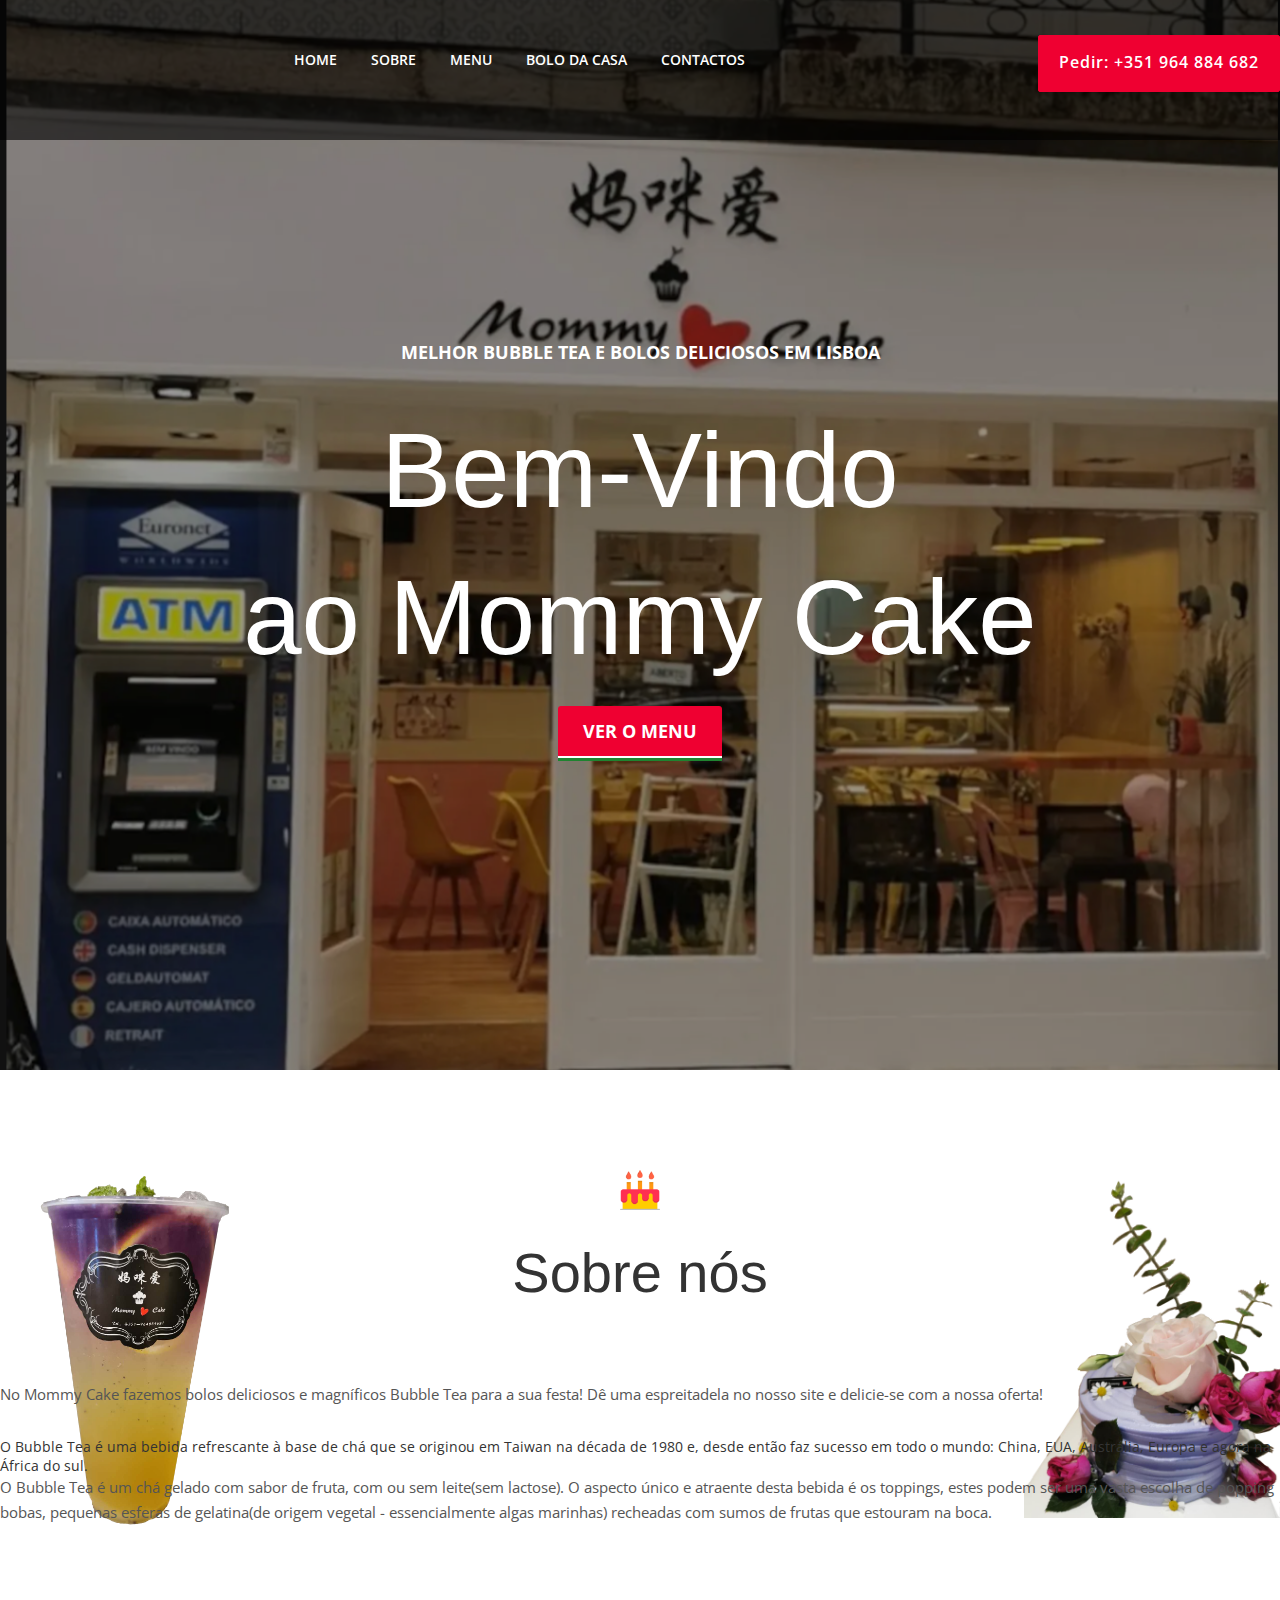
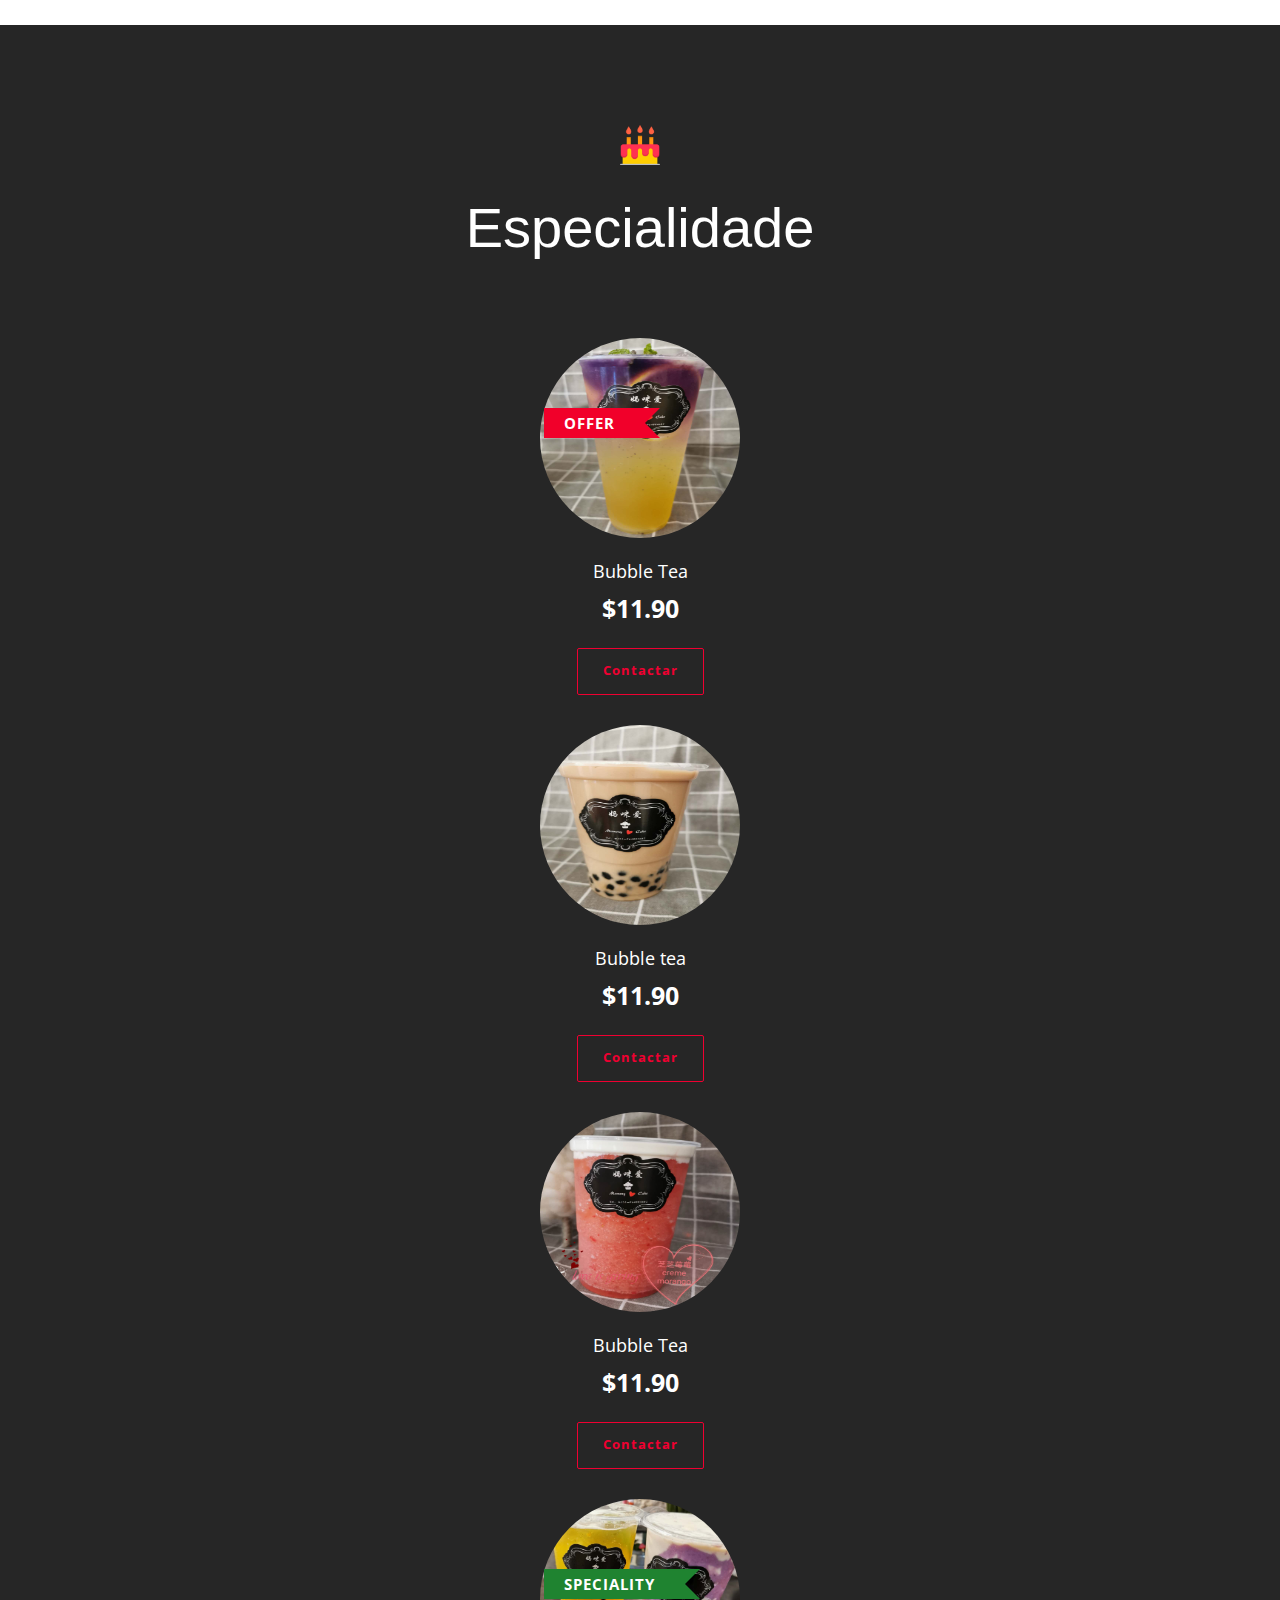
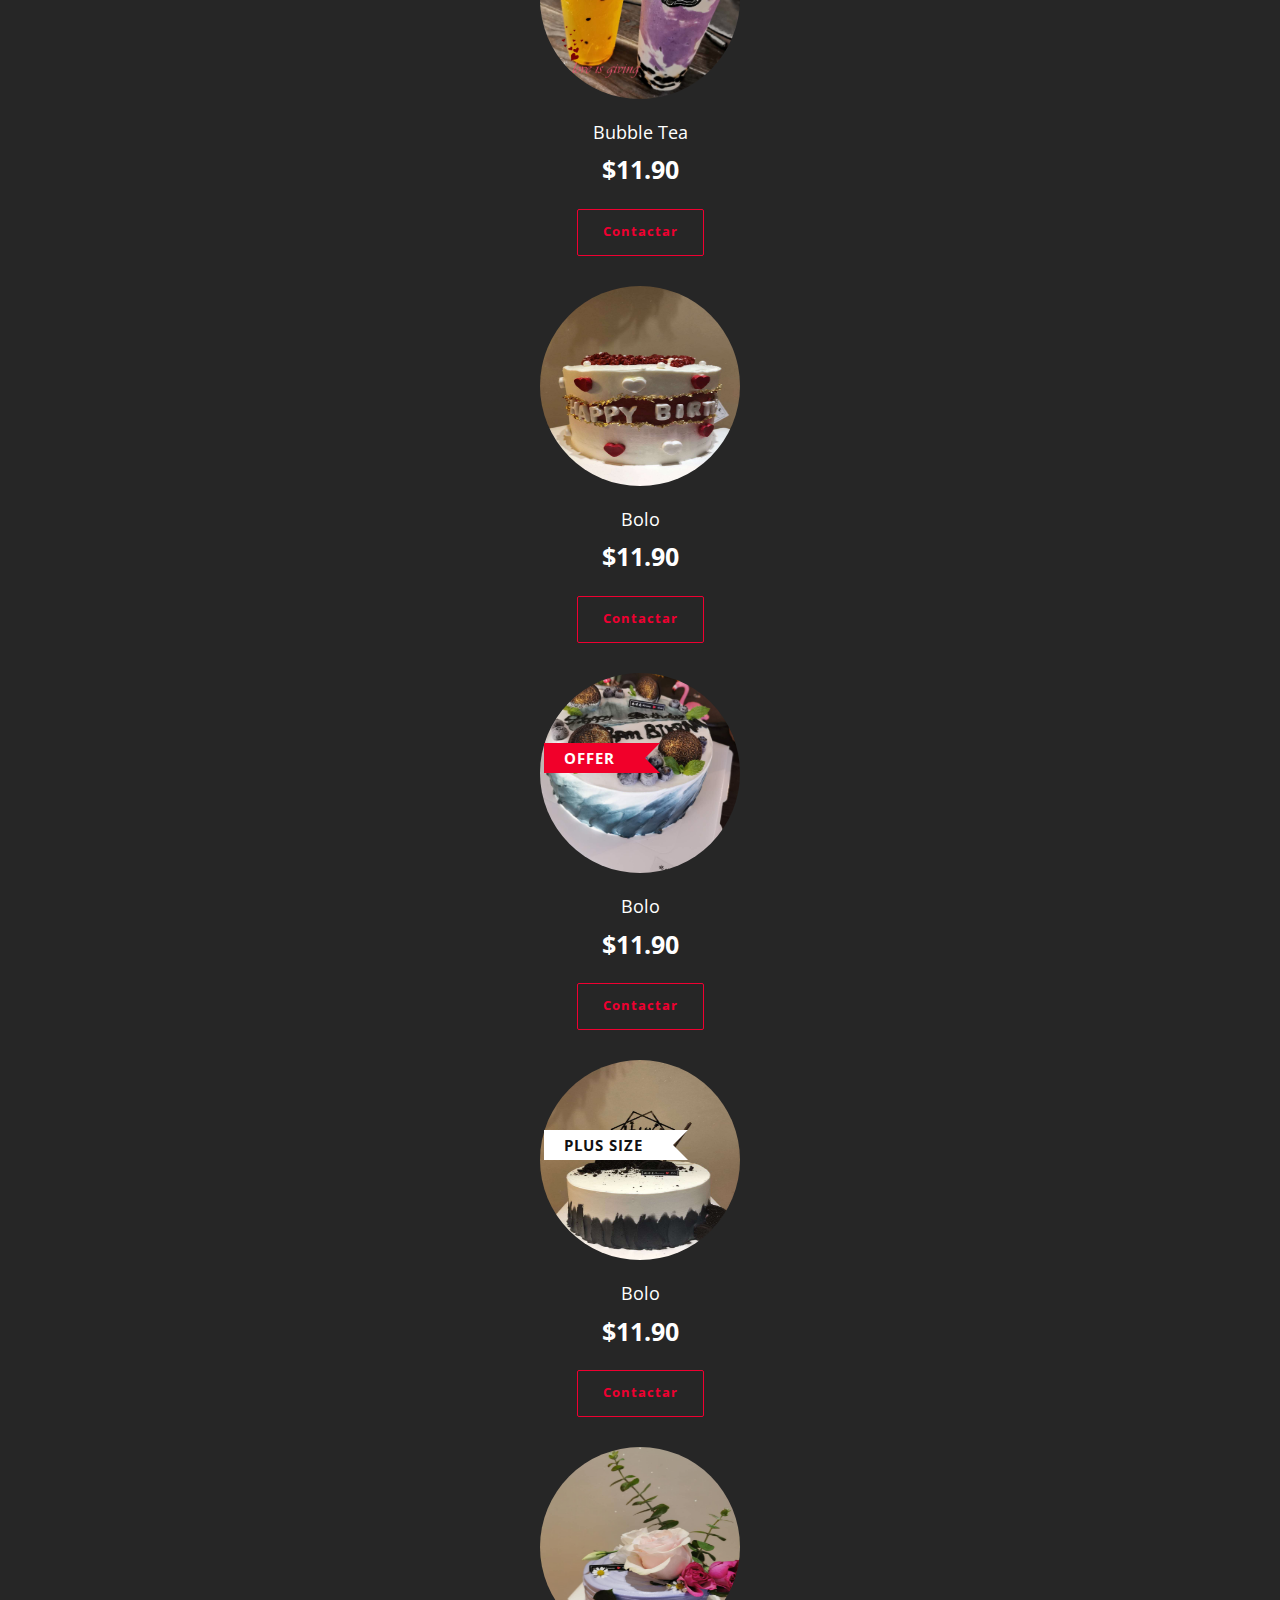
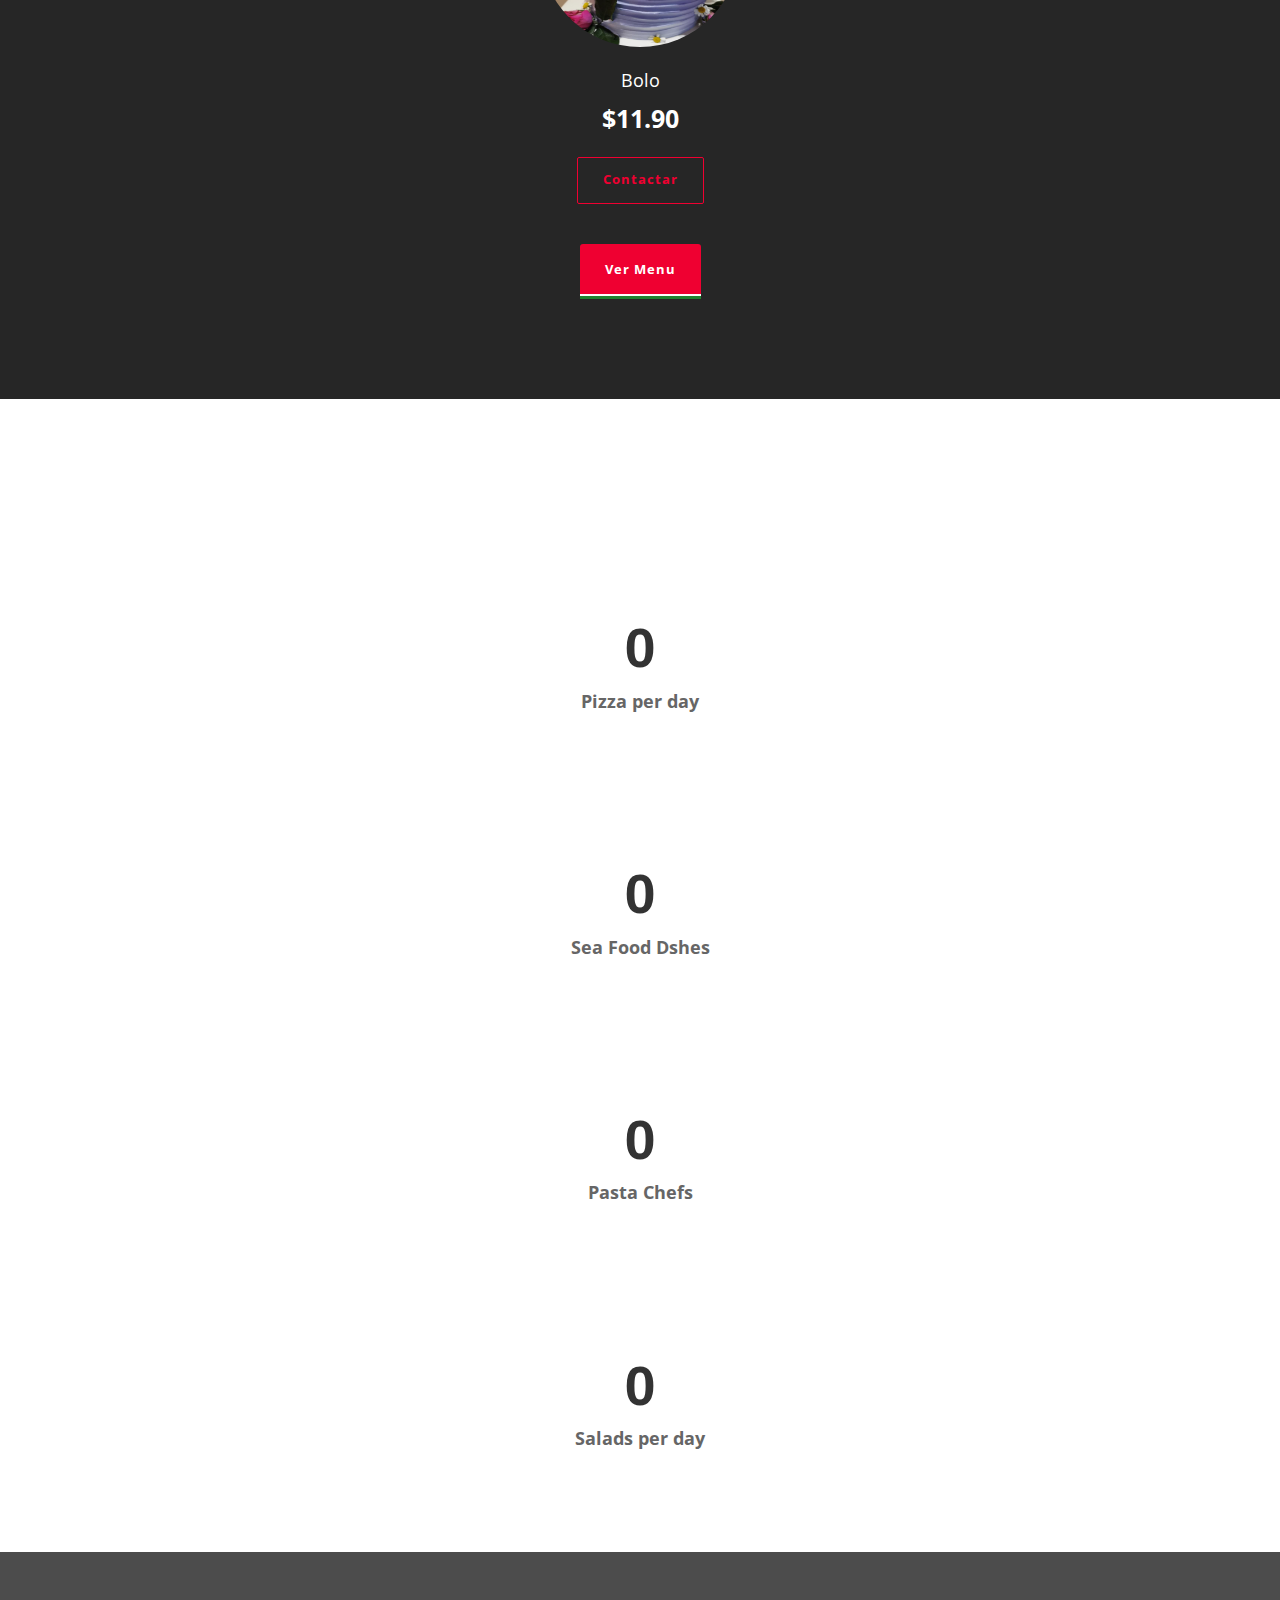
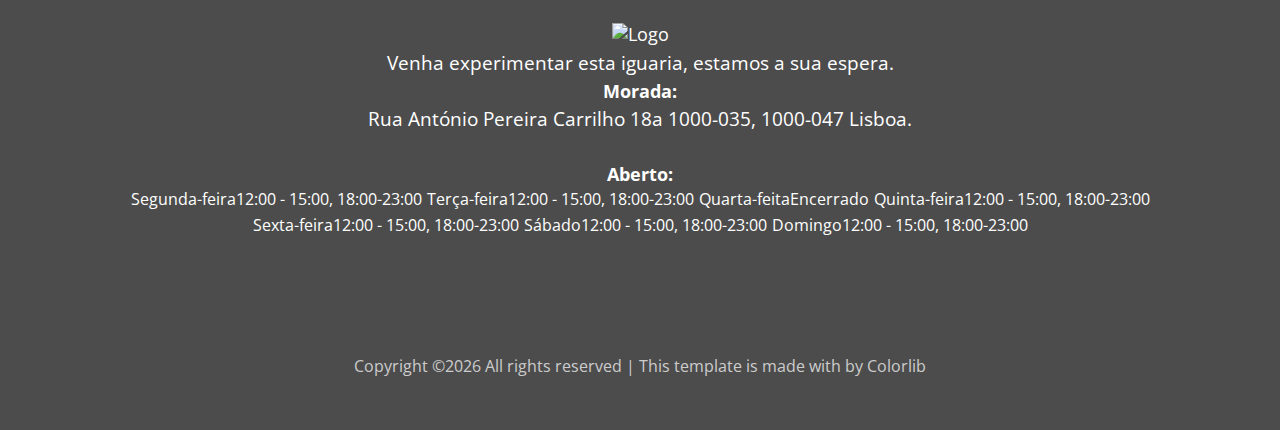
==== index.html @ ded36359 "index" ====
<!DOCTYPE HTML>
<html lang="en">
<head>
        <title>Mommy Cake</title>
        <meta http-equiv="X-UA-Compatible" content="IE=edge">
        <meta name="viewport" content="width=device-width, initial-scale=1">
        <meta charset="UTF-8">

        <!-- Font -->
        <link href="https://fonts.googleapis.com/css?family=Open+Sans:400,600" rel="stylesheet">
        <link rel="stylesheet" href="fonts/beyond_the_mountains-webfont.css" type="text/css"/>

        <!-- Stylesheets -->
        <link href="plugin-frameworks/bootstrap.min.css" rel="stylesheet">
        <link href="plugin-frameworks/swiper.css" rel="stylesheet">
        <link href="fonts/ionicons.css" rel="stylesheet">
        <link href="common/styles.css" rel="stylesheet">

</head>
<body>

<header>
        <div class="container">
                <a class="logo" href="#"><img src="./imgAltera/0.png" alt="Logo"></a>

                <div class="right-area">
                        <h6><a class="plr-20 color-white btn-fill-primary" href="tel://964884682">Pedir: +351 964 884 682 </a></h6>
                </div><!-- right-area -->

                <a class="menu-nav-icon" data-menu="#main-menu" href="#"><i class="ion-navicon"></i></a>

                <ul class="main-menu font-mountainsre" id="main-menu">
                        <li><a href="index.html">HOME</a></li>
                        <li><a href="#">SOBRE</a></li>
                        <li><a href="03_menu.html">MENU</a></li>
                        <li><a href="#">BOLO DA CASA</a></li>
                        <li><a href="#">CONTACTOS</a></li>
                </ul>

                <div class="clearfix"></div>
        </div><!-- container -->
</header>


<section class="bg-1 h-900x main-slider pos-relative">
        <div class="triangle-up pos-bottom"></div>
        <div class="container h-100">
                <div class="dplay-tbl">
                        <div class="dplay-tbl-cell center-text color-white">

                                <h5><b>MELHOR BUBBLE TEA E BOLOS DELICIOSOS EM LISBOA</b></h5>
                                <h1 class="mt-30 mb-15">Bem-Vindo<br>ao Mommy Cake</h1>
                                <h5><a href="#" class="btn-primaryc plr-25"><b>VER O MENU</b></a></h5>
                        </div><!-- dplay-tbl-cell -->
                </div><!-- dplay-tbl -->
        </div><!-- container -->
</section>


<section class="story-area left-text center-sm-text pos-relative">
        <div class="abs-tbl bg-2 w-20 z--1 dplay-md-none"></div>
        <div class="abs-tbr bg-3 w-20 z--1 dplay-md-none"></div>
        <div class="container">
                <div class="heading">
                        <img class="heading-img" src="imgAltera/birthday-cake.png" alt="">
                        <h2>Sobre nós</h2>
                </div>

                <div class="row">
                        <div class="col-md-6">
                                <p class="mb-30"> No Mommy Cake fazemos bolos deliciosos e magníficos Bubble Tea para a sua festa! Dê uma espreitadela no nosso site e delicie-se com a nossa oferta!</br><p></p>O Bubble Tea é uma bebida refrescante à base de chá que se originou em Taiwan na década de 1980 e, desde então
                                        faz sucesso em todo o mundo: China, EUA, Austrália, Europa e agora na África do sul. </p>
                        </div><!-- col-md-6 -->

                        <div class="col-md-6">
                                <p class="mb-30">O Bubble Tea é um chá gelado com sabor de fruta, com ou sem leite(sem lactose). O aspecto único e atraente desta bebida é os toppings, estes podem ser uma vasta escolha de popping bobas, pequenas esferas de gelatina(de origem vegetal - essencialmente algas marinhas) recheadas com sumos de frutas que estouram na boca.</p>
                        </div><!-- col-md-6 -->
                </div><!-- row -->
        </div><!-- container -->
</section>


<section class="story-area bg-seller color-white pos-relative">
        <div class="pos-bottom triangle-up"></div>
        <div class="pos-top triangle-bottom"></div>
        <div class="container">
                <div class="heading">
                        <img class="heading-img" src="imgAltera/birthday-cake.png"class="round_icon" alt="">
                        <h2>Especialidade</h2>
                </div>

                <div class="row">
                        <div class="col-lg-3 col-md-4  col-sm-6 ">
                                <div class="center-text mb-30">
                                        <div class="ïmg-200x mlr-auto pos-relative">
                                                <h6 class="ribbon-cont"><div class="ribbon primary"></div><b>OFFER</b></h6>
                                                <img src="imgAltera/tea/WechatIMG28.jpeg" class="round_icon"alt="">
                                        </div>
                                        <h5 class="mt-20">Bubble Tea</h5>
                                        <h4 class="mt-5"><b>$11.90</b></h4>
                                        <h6 class="mt-20"><a href="#" class="btn-brdr-primary plr-25"><b>Contactar</b></a></h6>
                                </div><!--text-center-->
                        </div><!-- col-md-3 -->

                        <div class="col-lg-3 col-md-4  col-sm-6 ">
                                <div class="center-text mb-30">
                                        <div class="ïmg-200x mlr-auto pos-relative">
                                                <img src="imgAltera/tea/WechatIMG61.jpeg" class="round_icon" alt="">
                                        </div>
                                        <h5 class="mt-20">Bubble tea</h5>
                                        <h4 class="mt-5"><b>$11.90</b></h4>
                                        <h6 class="mt-20"><a href="#" class="btn-brdr-primary plr-25"><b>Contactar</b></a></h6>
                                </div><!--text-center-->
                        </div><!-- col-md-3 -->

                        <div class="col-lg-3 col-md-4  col-sm-6 ">
                                <div class="center-text mb-30">
                                        <div class="ïmg-200x mlr-auto pos-relative"><img src="imgAltera/tea/WechatIMG62.jpeg" class="round_icon"alt=""></div>
                                        <h5 class="mt-20">Bubble Tea</h5>
                                        <h4 class="mt-5"><b>$11.90</b></h4>
                                        <h6 class="mt-20"><a href="#" class="btn-brdr-primary plr-25"><b>Contactar</b></a></h6>
                                </div><!--text-center-->
                        </div><!-- col-md-3 -->

                        <div class="col-lg-3 col-md-4  col-sm-6 ">
                                <div class="center-text mb-30">
                                        <div class="ïmg-200x mlr-auto pos-relative">
                                                <h6  class="ribbon-cont"><div class="ribbon secondary"></div><b>SPECIALITY</b></h6>
                                                <img src="imgAltera/tea/WechatIMG64.jpeg" class="round_icon" alt="">
                                        </div>
                                        <h5 class="mt-20">Bubble Tea</h5>
                                        <h4 class="mt-5"><b>$11.90</b></h4>
                                        <h6 class="mt-20"><a href="#" class="btn-brdr-primary plr-25"><b>Contactar</b></a></h6>
                                </div><!--text-center-->
                        </div><!-- col-md-3 -->

                        <div class="col-lg-3 col-md-4  col-sm-6 ">
                                <div class="center-text mb-30">
                                        <div class="ïmg-200x mlr-auto pos-relative"><img src="imgAltera/cake/WechatIMG26.jpeg" class="round_icon" alt=""></div>
                                        <h5 class="mt-20">Bolo</h5>
                                        <h4 class="mt-5"><b>$11.90</b></h4>
                                        <h6 class="mt-20"><a href="#" class="btn-brdr-primary plr-25"><b>Contactar</b></a></h6>
                                </div><!--text-center-->
                        </div><!-- col-md-3 -->

                        <div class="col-lg-3 col-md-4  col-sm-6 ">
                                <div class="center-text mb-30">
                                        <div class="ïmg-200x mlr-auto pos-relative">
                                                <h6 class="ribbon-cont"><div class="ribbon primary"></div><b>OFFER</b></h6>
                                                <img src="imgAltera/cake/WechatIMG27.jpeg" class="round_icon"alt="">
                                        </div>
                                        <h5 class="mt-20">Bolo</h5>
                                        <h4 class="mt-5"><b>$11.90</b></h4>
                                        <h6 class="mt-20"><a href="#" class="btn-brdr-primary plr-25"><b>Contactar</b></a></h6>
                                </div><!--text-center-->
                        </div><!-- col-md-3 -->

                        <div class="col-lg-3 col-md-4  col-sm-6 ">
                                <div class="center-text mb-30">
                                        <div class="ïmg-200x mlr-auto pos-relative">
                                                <h6 class="ribbon-cont color-black"><div class="ribbon white"></div><b>PLUS SIZE</b></h6>
                                                <img src="imgAltera/cake/WechatIMG29.jpeg" class="round_icon" alt="">
                                        </div>
                                        <h5 class="mt-20">Bolo</h5>
                                        <h4 class="mt-5"><b>$11.90</b></h4>
                                        <h6 class="mt-20"><a href="#" class="btn-brdr-primary plr-25"><b>Contactar</b></a></h6>
                                </div><!--text-center-->
                        </div><!-- col-md-3 -->

                        <div class="col-lg-3 col-md-4  col-sm-6 ">
                                <div class="center-text mb-30">
                                        <div class="ïmg-200x mlr-auto pos-relative"><img src="imgAltera/cake/WechatIMG32.jpeg" class="round_icon" alt=""></div>
                                        <h5 class="mt-20">Bolo</h5>
                                        <h4 class="mt-5"><b>$11.90</b></h4>
                                        <h6 class="mt-20"><a href="#" class="btn-brdr-primary plr-25"><b>Contactar</b></a></h6>
                                </div><!--text-center-->
                        </div><!-- col-md-3 -->
                </div><!-- row -->

                <h6 class="center-text mt-40 mt-sm-20 mb-30"><a href="#" class="btn-primaryc plr-25"><b>Ver Menu</b></a></h6>
        </div><!-- container -->
</section>

<section class="counter-section section center-text" id="counter">
        <div class="container">
                <div class="row">
                        <div class="col-sm-6 col-md-3">
                                <div class="mb-30 ">
                                        <i class="mlr-auto mb-30  icon-gradient icon-pizza"></i>
                                        <h2><b><span class="counter-value" data-duration="400" data-count="574">0</span></b>
                                        </h2>
                                        <h5 class="semi-black"><b>Pizza per day</b></h5>
                                </div><!-- margin-b-30 -->
                        </div><!-- col-md-3-->

                        <div class="col-sm-6 col-md-3">
                                <div class="mb-30">
                                        <i class="mlr-auto mb-30 icon-gradient icon-sea-food"></i>
                                        <h2><b><span class="counter-value" data-duration="1400" data-count="14">0</span></b>
                                        </h2>
                                        <h5 class="semi-black"><b>Sea Food Dshes</b></h5>
                                </div><!-- margin-b-30 -->
                        </div><!-- col-md-3-->

                        <div class="col-sm-6 col-md-3">
                                <div class="mb-30">
                                        <i class="mlr-auto mb-30 icon-gradient icon-pasta"></i>
                                        <h2><b><span class="counter-value" data-duration="300"
                                                     data-count="3">0</span></b></h2>
                                        <h5 class="semi-black"><b>Pasta Chefs</b></h5>
                                </div><!-- margin-b-30 -->
                        </div><!-- col-md-3-->

                        <div class="col-sm-6 col-md-3">
                                <div class="mb-30">
                                        <i class="mlr-auto mb-30 icon-gradient icon-salad"></i>
                                        <h2><b><span class="counter-value" data-duration="1000" data-count="52">0</span></b>
                                        </h2>
                                        <h5 class="semi-black"><b>Salads per day</b></h5>
                                </div><!-- margin-b-30 -->
                        </div><!-- col-md-3-->

                </div><!-- row-->
        </div><!-- container-->
</section><!-- counter-section-->





<footer class="pb-50  pt-70 pos-relative">
        <div class="pos-top triangle-bottom"></div>
        <div class="container">
                <div class="row mb-5">
                        <div class="col-md-6 col-lg-4">
                          <div class="ftco-footer-widget mb-4">
                          <a class="logo" href="#"><img src="./imgAltera/0.png" alt="Logo"></a>
                            <p>Venha experimentar esta iguaria, estamos a sua espera.</p>
                            <strong style="color: white; text-align:right">Morada: </strong><p>Rua António Pereira Carrilho 18a 1000-035, 1000-047 Lisboa.</p>
                            <ul class="ftco-footer-social list-unstyled float-md-left float-lft mt-3">
                              <li class="ftco-animate"><a href="#"><span class="icon-twitter"></span></a></li>
                              <li class="ftco-animate"><a href="#"><span class="icon-facebook"></span></a></li>
                              <li class="ftco-animate"><a href="#"><span class="icon-instagram"></span></a></li>
                            </ul>
                          </div>
                        </div>
                        <div class="col-md-6 col-lg-5">
                          <div class="ftco-footer-widget mb-4">
                            <strong class="d-flex">Aberto:</strong>
                            <ul class="list-unstyled open-hours">
                                
                              <li class="d-flex" ><span style="text-align:right">Segunda-feira</span><span style="text-align:left">12:00 - 15:00, 18:00-23:00</span></li>
                              <li class="d-flex"><span>Terça-feira</span><span>12:00 - 15:00, 18:00-23:00</span></li>
                              <li class="d-flex"><span>Quarta-feita</span><span>Encerrado</span></li>
                              <li class="d-flex"><span>Quinta-feira</span><span>12:00 - 15:00, 18:00-23:00</span></li>
                              <li class="d-flex"><span>Sexta-feira</span><span>12:00 - 15:00, 18:00-23:00</span></li>
                              <li class="d-flex"><span>Sábado</span><span>12:00 - 15:00, 18:00-23:00</span></li>
                              <li class="d-flex"><span>Domingo</span><span>12:00 - 15:00, 18:00-23:00</span></li>
                            </ul>
                          </div>
                        </div>
                </div>   
               
                <ul class="icon mt-30">
                        <li><a href="#"><i class="ion-social-pinterest"></i></a></li>
                        <li><a href="#"><i class="ion-social-facebook"></i></a></li>
                        <li><a href="#"><i class="ion-social-twitter"></i></a></li>
                        <li><a href="#"><i class="ion-social-dribbble-outline"></i></a></li>
                        <li><a href="#"><i class="ion-social-linkedin"></i></a></li>
                        <li><a href="#"><i class="ion-social-vimeo"></i></a></li>
                </ul>

                <p class="color-light font-9 mt-50 mt-sm-30"><!-- Link back to Colorlib can't be removed. Template is licensed under CC BY 3.0. -->
Copyright &copy;<script>document.write(new Date().getFullYear());</script> All rights reserved | This template is made with <i class="ion-heart" aria-hidden="true"></i> by <a href="https://colorlib.com" target="_blank">Colorlib</a>
<!-- Link back to Colorlib can't be removed. Template is licensed under CC BY 3.0. --></p>
        </div><!-- container -->
</footer>

<!-- SCIPTS -->
<script src="plugin-frameworks/jquery-3.2.1.min.js"></script>
<script src="plugin-frameworks/bootstrap.min.js"></script>
<script src="plugin-frameworks/swiper.js"></script>
<script src="common/scripts.js"></script>

</body>
</html>
---- common/styles.css ----
/*
====================================================

* 	[Master Stylesheet]

	Theme Name :
	Version    :
	Author     :
	Author URI :

====================================================

	TOC

	1. PRIMARY STYLES
	2. COMMONS FOR PAGE DESIGN
	3. HEADER
	4. INTRO SECTION
	5. PORFOLIO SECTION
	6. ABOUT SECTION
	7. EXPERIENCE SECTION
	8. EDUCATION SECTION
	9. COUNTER SECTION
	10. FOOTER

====================================================


/* ---------------------------------
1. PRIMARY STYLES
--------------------------------- */

html { font-size: 100%; overflow-x: hidden; width: 100%; margin: 0px; padding: 0px; touch-action: manipulation;}

body { font-size: 14px; font-family: 'Open Sans', sans-serif; width: 100%; height: 100%; margin: 0; font-weight: 400; -webkit-font-smoothing: antialiased;
        -moz-osx-font-smoothing: grayscale; word-wrap: break-word; overflow-x: hidden; color: #333; }

h1, h2, h3, h4, h5, h6, p, a, ul, span, li, img, inpot, button { margin: 0; padding: 0; }

h1, h2, h3, h4, h5, h6 { line-height: 1.5; font-weight: inherit; }

h1, h2, h3, .font-beyond { font-family: 'beyond_the_mountainsregular', sans-serif; }

p { line-height: 1.7; font-size: 1.05em; font-weight: 400; color: #555; }

h1 { font-size: 7.5em; line-height: 1.4; }

h2 { font-size: 4em; line-height: 1.4; }

h3 { font-size: 3em; }

h4 {   font-size: 1.8em; }

h5 { font-size: 1.3em; }

h6 {  font-size: .95em; letter-spacing: 1px; }

a, button { display: inline-block; text-decoration: none; color: inherit; line-height: 1.3; -webkit-transition: all .25s ease-in-out; transition: all .25s ease-in-out;}

a:focus, a:active, a:hover,
button:focus, button:active, button:hover,
a b.light-color:hover { text-decoration: none; color: #EF0031;}

b {  font-weight: 700; }

img { width: 100%;}

li { list-style: none; display: inline-block; line-height: 1.6; font-size: .9em; }

span { display: inline-block; }

button { outline: 0; border: 0; background: none; cursor: pointer; }

.icon { font-size: 1.1em;display: inline-block;line-height: inherit; }

[class^="icon-"]:before, [class*=" icon-"]:before { line-height: inherit; }

b.max-bold { font-weight: 700; }

input:focus,
textarea:focus { outline-color: #EF0031; }

::placeholder { color: #aaa; font-weight: 700; }

:-ms-input-placeholder { color: #aaa; font-weight: 700; }

:-ms-input-placeholder { color: #aaa; font-weight: 700; }




/** Us Css code**/

.price{
        width: 150px;
        height:30px;
        color: white;
        margin-bottom: 5%;
        margin-top: -60px;
        padding-top: 5px;
}

/** End Us Css code**/
.card { border-radius: 0px; border: 0px; background: none; box-shadow: none; }

.card .bg-white {
        height: 100%;
        border-radius: 2px;
        box-shadow: 1px 1px 20px -10px rgba(0, 0, 0, .3);
}

.card i { font-size: 1.2em;}



/* RESPONSIVE */

@media only screen and (max-width: 1200px) {

        h1 { font-size: 6em; }
}

@media only screen and (max-width: 767px) {

        p {  line-height: 1.4;  }

        h1 { font-size: 4em;  }

        h2 { font-size: 3em; }
}

@media only screen and (max-width: 575px) {

        body {  font-size: 13px;  }

        h1 {   font-size: 3em;  }

        h2 { font-size: 2.5em; }
}


/* ---------------------------------
3. HEADER
--------------------------------- */

header {
        position: absolute;
        top: 0;
        left: 0;
        right: 0;
        text-align: center;
        z-index: 1000;
        padding: 25px 0;
        font-weight: 600;
        color: #fff;
}

header:after {
        content: '';
        height: 10px;
        position: absolute;
        bottom: -10px;
        left: 0;
        right: 0;
        background: url(../images/triangle_bg_black.png) repeat-x;
        background-size: 26px 10px;
        opacity: .6;
}

header:before {
        content: '';
        position: absolute;
        top: 0;
        bottom: 0px;
        left: 0;
        right: 0;
        background: #000;
        z-index: -1;
        opacity: .6;
}

header i {
        font-size: 1.1em;
}

/* BOTTOM HEADER */

header:after {
        content: '';
        clear: both;
}

header .logo {
        float: left;
        height: 60px;
        margin-left: -100px;
}

header .logo img {
        height: 100%;
        width: auto;
}

header ul.main-menu > li > a {
        height: 100%;
        line-height: 70px;
        padding: 0px 15px;
}

/* SEARCH AREA */

header .right-area {
        float: right;
        height: 100%;
        height: 70px;
        padding: 10px 0;
        position: relative;
        font-size: 1.2em;
}

/* HAMBURGER ICON */

header .menu-nav-icon {
        display: inline-block;
        font-size: 30px;
        line-height: 60px;
        display: none;
        cursor: pointer;
        color: #fff;
}

/* DROPDOWN MENU STYLING */

header .main-menu {
        font-size: 1.1em;
}

header .main-menu li.drop-down {
        position: relative;
        text-align: left;
}

header .main-menu li.drop-down > ul.drop-down-menu {
        display: none;
        position: absolute;
        top: 70px;
        left: 0;
        min-width: 180px;
        box-shadow: 0px 3px 10px rgba(0, 0, 0, .3);
        background: #fff;
        color: #111;
}

header .main-menu li.drop-down > ul.drop-down-menu li {
        display: block;
        border-top: 1px solid #ddd;
}

header .main-menu li.drop-down > ul.drop-down-menu li > a {
        display: block;
        padding: 17px 20px;
}

header .main-menu i {
        margin-left: 10px;
}

/* DROPDOWN HOVER */

header .main-menu li.drop-down a.mouseover + ul.drop-down-menu {
        display: block;
        animation: full-opacity-anim .2s forwards;
}

@keyframes full-opacity-anim {
        0% {
                opacity: 0;
        }
        100% {
                opacity: 1;
        }
}

/* RESPONSIVE */

@media only screen and (max-width: 1200px) {

}

@media only screen and (max-width: 992px) {

        header {
                font-size: 1em;
        }

        header .logo {
                height: 60px;
        }

        header ul.main-menu > li > a {
                padding: 0 5px;
                line-height: 60px;
        }

        /* SEARCH AREA */
        header .right-area {
                height: 60px;
        }

}

@media only screen and (max-width: 767px) {

        header { color: #111; }

        header .right-area { color: #fff; }

        /* MAIN MENU */

        header .main-menu { display: none; position: absolute; top: 110px; left: 0; right: 0; float: none; opacity: 0; z-index: 1; height: auto; text-align: left; background: #fff; }

        header .main-menu.visible-menu { display: block; box-shadow: 0 4px 20px -10px rgba(0, 0, 0, .4); animation: full-opacity-anim .2s forwards ease; }

        @keyframes full-opacity-anim {  100% { opacity: 1; }  }

        header .main-menu > li { display: block; }

        header ul.main-menu > li > a { display: block; height: auto; line-height: 1; padding: 15px; border-top: 1px solid #eee; }

        /* HAMBURGER ICON */

        header .menu-nav-icon { display: block; }

        /* DROPDOWN  */

        header .main-menu li.drop-down > ul.drop-down-menu { position: static; box-shadow: none; }

        header .main-menu li.drop-down > ul.drop-down-menu li { border-top: 1px solid #eee; }

        header .main-menu li.drop-down > ul.drop-down-inner li:first-child { border-top: 1px solid #ddd; }

        /* DROPDOWN HOVER */

        header .main-menu li.drop-down > ul.drop-down-menu li a { padding-left: 25px; }

        header .main-menu li.drop-down > ul.drop-down-inner li a { padding-left: 35px; }
}

@media only screen and (max-width: 575px) {

        header { padding: 15px 0 25px; }

        header .right-area { width: 100%; float: none; clear: both; border-top: 1px solid rgba(255, 255, 255, .2); border-left: 0; }

        header ul.main-menu > li > a { padding: 15px; }

        header .logo { margin-bottom: 15px; }

        /* HAMBURGER ICON */

        .menu-nav-icon { position: absolute; top: 15px; right: 0; padding: 0 20px; }

        header .right-area { padding-top: 15px; }

        header .main-menu { top: 90px; }
}

@media only screen and (max-width: 359px) {

        header .heading-wrapper { padding: 30px 20px 20px; }

        header .info .icon { font-size: 25px; }

        header .info .right-area { margin-left: 35px; }
}


/* ---------------------------------
2. SLIDER
--------------------------------- */

.main-slider{ position: relative; z-index: 1; }

.main-slider:after{content: ''; position: absolute; top: 0; left: 0; right: 0; bottom: 0; z-index: -1; background: rgba(0,0,0,.4); }

.triangle-bottom{
        position: relative;
}

.triangle-bottom:after {
        content: '';
        height: 10px;
        position: absolute;
        top: 0px;
        left: 0;
        right: 0;
        background: url(../images/triangle_bg.png) repeat-x;
        background-size: 26px 10px;
        transform: rotate(180deg); -webkit-transform: rotate(180deg);
}

.triangle-up:after {
        content: '';
        height: 10px;
        position: absolute;
        bottom: 0px;
        left: 0;
        right: 0;
        background: url(../images/triangle_bg.png) repeat-x;
        background-size: 26px 10px;
}
.pos-top{ position: absolute; top: 0; left: 0; right: 0;  }
.pos-bottom{ position: absolute; bottom: 0; left: 0; right: 0; }


/* ---------------------------------
3. COMMON FOR CURRENT
--------------------------------- */

section {
        padding: 100px 0 70px;
}

.heading {
        position: relative;
        text-align: center;
        margin-bottom: 70px;
}

.heading-img {
        height: auto;
        width: 40px;
        margin-bottom: 20px;
}

.story-area {
        position: relative;
        background: #fff;
}

.story-bg {
        position: absolute;
        top: 50%;
        bottom: 0;
        opacity: .6;
        width: 200px;
        -webkit-transform: translate(0, -50%);
        transform: translate(0, -50%);
}

.story-bg.left { left: 0; }

.story-bg.right { right: 0;}

/* RESPONSIVE */

@media only screen and (max-width: 992px) {

        .story-bg { width: 200px;  }

        section { padding: 70px 0 40px;  }

        .heading { margin-bottom: 60px;  }
}
@media only screen and (max-width:767px) {

        .story-bg { width: 200px;  }

        section { padding: 60px 0 30px;  }

        .heading { margin-bottom: 50px;  }
}

@media only screen and (max-width: 576px) {

        .heading { margin-bottom: 40px;  }
}


/* ---------------------------------
3. COMMONS FOR PAGE DESIGN
--------------------------------- */

/*ICONS*/

.icon-gradient{ display: block; height: 80px; width: 80px;  background: url(../images/icons.png) no-repeat; background-size: cover; background-position: 0; }

.icon-gradient.icon-pizza{ background-position: 0 0; }
.icon-gradient.icon-sea-food{ background-position: -239px 0; }
.icon-gradient.icon-pasta{ background-position:-159px 0; }
.icon-gradient.icon-salad{ background-position: -79px 0; }


.icon-box{ display: block; height: 50px; width: 50px;  background: url(../images/icon-boxes.png) no-repeat; background-size: cover; background-position: 0; }

.icon-box.icon-pizza{ background-position: 0 0; }
.icon-box.icon-ingradient{ background-position: -49px 0; }
.icon-box.icon-cshef{ background-position: -99px 0; }


/*RESPONSIVE*/

@media only screen and (max-width: 992px) {

        .icon-gradient{  height: 70px; width: 70px;  }

        .icon-gradient.icon-sea-food{ background-position: -209px 0; }

        .icon-gradient.icon-pasta{ background-position: -139px 0; }

        .icon-gradient.icon-salad{ background-position: -69px 0; }
}

@media only screen and (max-width:767px) {

        .icon-gradient{  height: 60px; width: 60px;  }

        .icon-gradient.icon-sea-food{ background-position:  -179px 0; }

        .icon-gradient.icon-pasta{ background-position: -119px 0; }

        .icon-gradient.icon-salad{ background-position: -59px 0; }
}

@media only screen and (max-width: 576px) {

        .icon-gradient{  height: 50px; width: 50px;  }

        .icon-gradient.icon-sea-food{ background-position:  -149px 0; }

        .icon-gradient.icon-pasta{ background-position: -99px 0; }

        .icon-gradient.icon-salad{ background-position: -49px 0; }
}

/*SWIPER*/

.swiper-pagination-bullet{ background: #FFFFFF; opacity: 1;  }

.swiper-pagination-bullet-active{ background: #ED0037; }

.dplay-tbl {  display: table;  height: 100%; width: 100%;}

.dplay-tbl-cell {display: table-cell; vertical-align: middle; }

.oflow-hidden { overflow: hidden; }

.oflow-visible { overflow: visible; }

.dplay-none { display: none; }

.dplay-block { display: block; }

.dplay-inl-block { display: inline-block; }

.opacty-1 {  opacity: .1; }

.opacty-2 { opacity: .2; }

.opacty-3 { opacity: .3; }

.opacty-4 { opacity: .4; }

.opacty-5 { opacity: .5; }

.opacty-6 {  opacity: .6; }

.opacty-7 { opacity: .7; }


/*RESPOSNSIVE*/

@media only screen and (max-width:992px) {

        .dplay-md-none{ display: none; }
}

@media only screen and (max-width:767px) {

        .dplay-sm-none{ display: none; }
}



/* POSITION */

.pos-relative { position: relative; z-index: 1; }

.abs { position: absolute;z-index: 1; }

.abs-tlr { position: absolute; top: 0; left: 0; right: 0; z-index: 1; }

.abs-tlr-30 { position: absolute; top: 30px; left: 30px; right: 30px; z-index: 1; }

.abs-blr { position: absolute; bottom: 0; left: 0; right: 0; z-index: 1; }

.abs-tl { position: absolute; top: 0; left: 0; z-index: 1; }

.abs-bl { position: absolute; bottom: 0; left: 0; z-index: 1; }

.abs-tbl { position: absolute; top: 0; bottom: 0; left: 0; z-index: 1; }

.abs-br { position: absolute; bottom: 0; right: 0; z-index: 1; }

.abs-tbr { position: absolute; top: 0; bottom: 0; right: 0; z-index: 1; }

.abs-tblr { position: absolute; top: 0; bottom: 0; left: 0; right: 0; z-index: 1; }

.abs-center { position: absolute; top: 50%; left: 50%; z-index: 1; -webkit-transform: translate(-50%, -50%); transform: translate(-50%, -50%); }

.z--1 { z-index: -1; }

.z-1 { z-index: 1; }

.z-10 { z-index: 10; }


/* ALIGNMENT */

.float-left {float: left !important;}

.float-right { float: right !important;}

.center-text { text-align: center!important; }

.left-text { text-align: left !important; }

.right-text { text-align: right !important;}

@media only screen and (max-width: 767px) {

        .center-sm-text{ text-align: center!important; }

        .left-sm-text { text-align: left !important;}
}

/* LINE HEIGHT */

.lh-1 { line-height: 1; }

.lh-1-1 { line-height: 1.1;}

.lh-1-2 { line-height: 1.2;}

.lh-1-3 { line-height: 1.3;}

.lh-1-4 { line-height: 1.4;}

.lh-30 { line-height: 30px;}

.lh-35 { line-height: 35px;}

.lh-40 { line-height: 40px;}

.lh-50 { line-height: 50px;}

.lh-60 { line-height: 60px;}

.lh-70 { line-height: 70px;}


/* FONTS */

.font-5 { font-size: .5em; }

.font-6 { font-size: .6em; }

.font-7 { font-size: .7em; }

.font-75 { font-size: .75em; }

.font-8 { font-size: .8em; }

.font-85 { font-size: .85em; }

.font-9 { font-size: .9em; }

.font-11 {  font-size: 1.1em; }

.font-12 { font-size: 1.2em; }

.font-13 { font-size: 1.3em; }

.font-14 { font-size: 1.4em; }

.font-15 { font-size: 1.5em; }

.font-16{ font-size: 1.6em; }

.font-17 { font-size: 1.7em; }

.font-18 { font-size: 1.8em; }

.font-20 { font-size: 2em; }

.font-23{  font-size: 2.3em; }

.font-25{  font-size: 2.5em; }

.font-30{  font-size: 3em; }

.font-40{  font-size: 4em; }


/* RESPONSIVE */

@media only screen and (max-width: 1200px) {

        .dplay-lg-none { display: none; }
}

@media only screen and (max-width: 992px) {

}

@media only screen and (max-width: 767px) {

        .float-sm-none { float: none !important; }

        .center-sm-text { text-align: center !important; }

        .pos-sm-static { position: static; }

        .font-sm-13 { font-size: 1.3em; }

        .font-sm-15 { font-size: 1.5em; }

        .font-sm-20 { font-size: 2em; }
}

@media only screen and (max-width: 575px) {

        .pos-xs-relative { position: relative; z-index: 1; }

        .pos-xs-static { position: static; z-index: 1; }

        .dplay-xs-block { display: block; }

        .text-xs-center { text-align: center; }
}

/* COLOR */

.color-white {
        color: #fff !important;
}

.color-green {
        color: #36D98A;
}

.color-ash {
        color: #aaa;
}

.color-ccc {
        color: #ccc;
}

.color-grey {
        color: #ccc;
}

.color-primary {
        color: #EF0031;
}

.color-black { color: #111; }

.color-semi-black { color: #555; }

.color-lt-black { color: #888; }

.color-facebook {
        color: #365B99;
}

.color-twitter {
        color: #58ADEE;
}

.color-google { color: #E14A3D; }

/* BACKGROUND COLOR*/

.bg-seller{ background: url(../images/sellers-1-1600x1600.jpg)  no-repeat; background-size: cover; position: relative; z-index: 1; }

.bg-seller:after{ content: ""; position: absolute; top: 0; left: 0; right: 0; bottom: 0; z-index: -1; background: rgba(0,0,0,.85); }

.bg-191 { background: #191919; }

.bg-primary { background: #EF0031 !important; }

.bg-2-white { background: #F2F2F2; }

.bg-1-white { background: #F8F8F8; }

.bg-black { background: #000000; }

.bg-tp-5 { background: rgba(0, 0, 0, .5); }

.bg-lite-blue{ background: #F4F8F9; }

.bg-semi-blue{ background: #dae0e1; }

.bg-trinagle-primary{ position: absolute; top: 0; left: 0; width: 100%; height: 100%; background: #EF002E;
        -wekit-transform-origin: right bottom; transform-origin: right bottom;
        -wekit-transform: translateX(50px) rotate(-55deg) scale(2); transform: translateX(50px) rotate(-55deg) scale(2); }


/* PANEL  */

.panel-area .panel-title{ padding: 15px 20px; cursor: pointer; position: relative; background: #EFF6F7; border-bottom: 3px solid #ED0037; }

.panel-area .panel-title:after{ content:''; position:absolute; top: 0; bottom: 0; left: 0; right: 0;z-index: -1; transition: all .2s; opacity: 1;  }

.panel-area .panel-desc{ max-height: 0; overflow: hidden; opacity: 0;transition: opacity .25s .1s, transform .1s; transform: scaleY(0); transform-origin: top; }

.panel-area .panel-title .icon{ float: right; font-size: .7em; margin-top: 5px; }

.panel-area .panel-title.active { background: #ED0037; }

.panel-area .panel-title a { color: #333333;  }

.panel-area .panel-title.active a { color: #FFFFFF;  }

.panel-area .panel-title.active:after{ opacity: 0; }

.panel-area .panel-title.active + .panel-desc{ opacity: 1; padding-top: 20px; max-height: 1000px; transform: scaleY(1);}

.panel-area .panel-title .icon.plus,
.panel-area .panel-title.active .icon.minus{ display: block; }

.panel-area .panel-title .icon.minus,
.panel-area .panel-title.active .icon.plus{ display: none; }


/*IMAGES*/

.ïmg-200x{ height: 200px; width: 200px; }


/*RIBBONS*/

.ribbon-cont{  display: inline-block; padding: 0px 30px 0px 20px; position: absolute; top: 35%; left: 4px; z-index: 1; line-height: 30px;  font-size: 1.07em; }

.ribbon { position: absolute;top: 0;left: 0;right: 0;bottom: 0; z-index: -1; border: 15px solid #F1002A; border-left:  0; border-right: 15px solid transparent;  width:   100%; }
.ribbon.primary{ border-color: #F1002A; border-right-color:  transparent; }
.ribbon.secondary{ border-color: #1F8330; border-right-color:  transparent;  }
.ribbon.white{ border-color: #ffffff; border-right-color:  transparent;  }


.circle-50 { height: 50px; width: 50px; border-radius: 50px; }

.circle-60 {
        height: 60px;
        width: 60px;
        border-radius: 60px;
}

.circle-70 {
        height: 70px;
        width: 70px;
        border-radius: 70px;
}

.circle-80 {
        height: 80px;
        width: 80px;
        border-radius: 80px;
}

/* BACKGROUND IMAGE */

.img-bg {
        position: absolute;
        top: 0;
        bottom: 0;
        left: 0;
        right: 0;
        z-index: -1;
}

.round_icon{
        width: 200px;
        height: 200px;
        display: flex;
        border-radius: 50%;
        align-items: center;
        justify-content: center;
        overflow: hidden;
      }



.bg-1 { background: url(../imgAltera/port.png) no-repeat center; background-size: cover; }

.bg-2 {   background: url(../imgAltera/tea.png) no-repeat center; background-size: 100%; }

.bg-3 {  background: url(../imgAltera/bolo1.png) no-repeat center;  background-size: 100%; }

.bg-4 {  background: url(../imgAltera/1.jpeg) no-repeat center;  background-size: cover; }

.bg-5 {  background: url(../imgAltera/1.jpeg) no-repeat center;  background-size: cover; }

.bg-6 {  background: url(../imgAltera/1.jpeg) no-repeat center;  background-size: cover; }

.bg-7 {  background: url(../imgAltera/1.jpeg) no-repeat center;  background-size: cover; }

.bg-8 {  background: url(../imgAltera/1.jpeg) no-repeat center;  background-size: cover; }

.bg-grad-layer-6:after { content: ''; position: absolute; top: 0; bottom: 0; left: 0; right: 0; z-index: -1; opacity: .6;
        background: linear-gradient(to top, #000 0%, rgba(0, 0, 0, .4) 100%); }

.bg-layer-4:after { content: ''; position: absolute; top: 0; bottom: 0; left: 0; right: 0; z-index: -1; opacity: .50; background: #111; }

.bg-layer-6:after { content: ''; position: absolute; top: 0; bottom: 0; left: 0; right: 0; z-index: -1; opacity: .60; background: #111; }

.bg-layer-7:after { content: ''; position: absolute; top: 0; bottom: 0; left: 0; right: 0; z-index: -1; opacity: .7; background: #111; }

.bg-white {  background: #fff; }



/* RESPONSIVE */

@media only screen and (max-width: 767px) {

        .bg-sm-color-6 {  background: rgba(0, 0, 0, .6); }

        .bg-sm-color-7 {  background: rgba(0, 0, 0, .7); }
}

/* BORDER */

.brder-grey { border: 1px solid #ccc; }

.brder-t-grey { border-top: 1px solid #ccc; }

.brder-t-light{ border-top: 1px solid #ddd; }

.brder-r-ash-3{ border-right: 3px solid #aaa; }

.brder-r-lite-black-2{ border-right: 2px solid #777; }

.brder-lr-lite-black-2{ border-left: 2px solid #777; border-right: 2px solid #777; }

.brder-tlr-grey {
        border: 1px solid #ccc;
        border-bottom: 0;
}

.brder-blr-grey {
        border: 1px solid #ccc;
        border-top: 0;
}

.brdr-ash-1 {
        height: 1px;
        background: #aaa;
}

.brdr-grey-1 {
        height: 1px;
        background: #ddd;
}

.brdr-b-primary{ border-bottom: 2px solid #EF0031; }

.brdr-primary-2{ border: 2px solid #EF0031; }

.brdr-primary-3{ border: 3px solid #EF0031; }

.brdr-style-1{  position: absolute;left: 0; right: 0; bottom: 0; ; z-index: 1; height: 8px; }
.brdr-style-1:after{ content:''; display: block; height: 60%; background: #1F8330;  z-index: 1; }
.brdr-style-1:before{content:'';  height: 40%; display: block; background: #FFFFFF;  z-index: 1; }


/* LINK STYLING	 */

.link-brdr-btm-primary {
        position: relative;
        padding-bottom: 5px;
        -webkit-transition: all .2s;
        transition: all .2s;
}

.link-brdr-btm-primary:after {
        content: '';
        position: absolute;
        left: 0;
        right: 0;
        bottom: 0;
        height: 2px;
        background: #EF0031;
        -webkit-transition: all .2s;
        transition: all .2s;
        -webkit-transform-origin: right;
        transform-origin: right;
}

.link-brdr-btm-primary:hover {
        -webkit-transform: translateY(-1px);
        transform: translateY(-1px);
}

.link-brdr-btm-primary:hover:after {
        -webkit-transform: scale(0);
        transform: scale(0);
}

/* BUTTON STYLING */

.btn-brdr-primary { text-align: center; height: 45px; line-height: 43px; border: 1px solid #EF0031; color: #EF0031; border-radius: 2px; }

.btn-brdr-primary:hover { background: #EF0031; color: #FFFFFF; }

.btn-primaryc { position: relative; text-align: center; height: 55px; line-height: 50px; background: #EF0031; color: #fff; border-radius: 3px; z-index: 1; }

.btn-primaryc.secondary{ background: #118522; }

.btn-primaryc:after { content: ''; position: absolute; bottom: 0; left: 0; right: 0; height: 3px; background: #1F8330; z-index: -2; -webkit-transition: all .1s ease-in;
        transition: all .1s .1s ease-in; }

.btn-primaryc:before { content: ''; position: absolute; bottom: 3px; left: 0; right: 0; height: 2px; background: #FFFFFF; z-index: -1;
        -webkit-transition: all .1s  .2s ease-in; transition: all .1s  ease-in; }

.btn-primaryc:hover { color: #111 }

.btn-primaryc:hover:after { height: 100%; }

.btn-primaryc:hover:before { height: 100%;  border: 1px solid #1F8330; }

.btn-brdr-grey { text-align: center; height: 45px; line-height: 43px; border: 1px solid #ccc; border-radius: 2px; }

.btn-brdr-grey:hover {border: 1px solid #EF0031;background: #EF0031;color: #000; }

.btn-fill-primary { text-align: center; height: 55px; line-height: 53px; border: 1px solid #EF0031; background: #EF0031; border-radius: 2px; color: #FFFFFF; }

.btn-fill-primary.secondary {  height: 55px; line-height: 53px; border: 1px solid #1F8330; background: #1F8330; }

.btn-fill-primary:hover { background: none; color: #EF0031; }
.btn-fill-primary.secondary:hover { background: none; color: #1F8330; }

.btn-fill-grey { text-align: center; height: 45px; line-height: 43px; border: 1px solid #ccc; background: #ccc; border-radius: 2px; color: #111; }

.btn-fill-grey:hover { border: 1px solid #EF0031; background: none; color: #000; }

.btn-b-lg { font-size: 1em; height: 55px; line-height: 55px; }

.btn-b-md { font-size: .9em; height: 35px; line-height: 35px; }

.btn-b-sm { font-size: .9em; height: 30px; line-height: 28px; }


/* FORM INPUT STYLING */

.nwsltr-primary-1 { position: relative; }

.nwsltr-primary-1 input {
        height: 45px;
        display: block;
        width: 100%;
        padding: 0 65px 0 20px;
        border: 1px solid #EF0031;
}

.nwsltr-primary-1 button {
        position: absolute;
        top: 1px;
        bottom: 1px;
        right: 1px;
        width: 45px;
        text-align: center;
        background: #EF0031;
        color: #000;
}

.nwsltr-primary-1 button i {
        font-size: 1.3em;
}

.nwsltr-primary-1 button:hover {
        background: #000;
        color: #fff;
}

.form-block input,
.form-block textarea {
        display: block;
        width: 100%;
}

/*FORM*/

.form-style-1 textarea,
.form-style-1 input{ display: block; width: 100%; padding: 0 20px;  border: 0px; border-bottom: 3px solid transparent; background: #EFF6F7; height: 50px;
        outline: 0; -webkit-transition: all .2s ease-in;  transition: all .2s ease-in; }

.form-style-1 textarea:focus,
.form-style-1 input:focus,
.form-style-1 textarea:active,
.form-style-1 input:active{ border-bottom: 3px solid #EF0031; }

.placeholder-1 ::-webkit-input-placeholder { font-style: italic; color: #aaa; font-size: .9em;  }
.placeholder-1 ::-moz-placeholder { font-style: italic; color: #aaa; font-size: .9em; }
.placeholder-1 :-ms-input-placeholder { font-style: italic; color: #aaa; font-size: .9em;  }
.placeholder-1 :-moz-placeholder { font-style: italic; color: #aaa; font-size: .9em;  }


.form-bold input,
.form-bold textarea {
        font-weight: 700;
}

.form-plr-15 input,
.form-plr-15 textarea {
        padding: 0 15px;
}

.form-plr-20 input,
.form-plr-20 textarea {
        padding: 0 20px;
}

.form-h-35 input {
        height: 35px;
}

.form-h-40 input {
        height: 40px;
}

.form-h-45 input {
        height: 45px;
}

.form-h-50 input {
        height: 50px;
}

.form-h-55 input {
        height: 55px;
}

.form-mb-20 input,
.form-mb-20 textarea {
        margin-bottom: 20px;
}

.form-brdr-grey input,
.form-brdr-grey textarea {
        border: 1px solid #ccc;
}

.form-brdr-lite-white input,
.form-brdr-lite-white textarea {
        border: 1px solid #ddd;
}

.form-brdr-b-grey input,
.form-brdr-b-grey textarea {
        outline: 0;
        border: 0px;
        border-bottom: 1px solid #ccc;
}

.form-brdr-b-grey input:focus,
.form-brdr-b-grey textarea:focus {
        border-bottom: 1px solid #EF0031;
}

.form-brdr-b input,
.form-brdr-b textarea {
        outline: 0;
        background: none;
        border: 0;
        border-bottom: 1px solid #ccc;
}

.form-bg-white input,
.form-bg-white textarea {
        background: #fff;
        border: 1px solid #eee;
}

/* SIDED SECTION */

.sided-half { overflow: hidden; }

.sided-half .s-left { float: left; }

.sided-half .s-right { float: right; }

.sided-70 { position: relative; }

.sided-70 .s-left { position: absolute; top: 0; left: 0; height: 70px; width: 70px; }

.sided-70 .s-left.rounded img { border-radius: 70px; overflow: hidden; }

.sided-70 .s-right { min-height: 70px; }

.sided-80x { position: relative; }

.sided-80x .s-left { position: absolute; top: 0; left: 0; height: 80px; width: 80px; }

.sided-80x .s-left.rounded img { border-radius: 80px; overflow: hidden; }

.sided-80x .s-right { margin-left: 95px; min-height: 80px; }

.sided-70x { position: relative; }

.sided-70x .s-left { position: absolute; top: 0; left: 0; height: 70px; width: 70px; }

.sided-70x .s-left.rounded img { border-radius: 70px; overflow: hidden; }

.sided-70x .s-right { margin-left: 85px; min-height: 70px; }

.sided-80x .s-left .v-icn { position: absolute; top: 50%; left: 50%; margin: -15px 0 0 -15px; height: 30px; width: 30px; border-radius: 30px;
        background: rgba(255, 255, 255, .5); text-align: center; }

.sided-80x .s-left .v-icn i { line-height: 30px; text-shadow: 1px 1px 5px #000; color: #fff; }

/*SIDED 90x*/

.sided-90x { position: relative; }

.sided-90x .s-left { position: absolute; top: 0; left: 0; height: 90px; width: 90px; }

.sided-90x .s-left.rounded img { border-radius: 90px; overflow: hidden; }

.sided-90x .s-right { margin-left: 115px; min-height: 90px; }


/*SIDED 130x*/

.sided-130x { position: relative; }

.sided-130x .s-left { position: absolute; top: 0; left: 0; height: 130px; width: 130px; }

.sided-130x .s-left.rounded img { border-radius: 130px; overflow: hidden; }

.sided-130x .s-right { margin-left: 150px; min-height: 130px; }


/*SIDED 150x*/

.sided-150x { position: relative; }

.sided-150x .s-left { position: absolute; top: 0; left: 0; height: 150px; width: 150px; }

.sided-150x .s-left.rounded img { border-radius: 150px; overflow: hidden; }

.sided-150x .s-right { margin-left: 180px; min-height: 150px; }


/*SIDED 200x*/

.sided-200x { position: relative; }

.sided-200x .s-left { position: absolute; top: 0; left: 0; height: 200px; width: 200px; }

.sided-200x .s-left.rounded img { border-radius: 200px; overflow: hidden; }

.sided-200x .s-right { margin-left: 230px; min-height: 200px; }


/*SIDED 220x*/

.sided-220x { position: relative; }

.sided-220x .s-left { position: absolute; top: 0; left: 0; height: 220px; width: 220px; }

.sided-220x .s-left.rounded img { border-radius: 220px; overflow: hidden; }

.sided-220x .s-right { margin-left: 250px; min-height: 220px; }


/* RESPONSIVE */

@media only screen and (max-width: 767px) {

        .sided-220x.responsive .s-left { position: static; height: 180px; width: 180px; }

        .sided-220x.responsive .s-right { margin-left: 0px; min-height: 0px; }
}



/*SIDED 250x*/

.sided-250x { position: relative; }

.sided-250x .s-left { position: absolute; top: 0; bottom: 0; left: 0; width: 250px; overflow: hidden; }

.sided-250x .s-left img { position: absolute; top: 50%; left: 50%; width: 100%; height: auto; -webkit-transform: translate(-50%, -50%); transform: translate(-50%, -50%); }

.sided-250x .s-right { margin-left: 250px; }


/*SELECTION*/

ul.selecton{ text-align: center;  font-size: 1.2em;  }

ul.selecton li > a{ padding: 15px 30px;   }

ul.selecton li:hover a,
ul.selecton li a.active{ border-radius: 3px 3px 0 0; background: #EF0031; color: #FFFFFF;  }

.food-menu{ display: none;  }
.food-menu.active{ opacity: 0; display: block!important; animation: full-opacity-anim .3s forwards ; }

@keyframes full-opacity-anim{
        100%{ opacity: 1; }
}

/*TAB STYLE*/

.tab-style-1 a{ background: #EFF6F7; border-bottom: 3px solid #EF002E; text-align: center; color: #EF002E; }

.tab-style-1 a:hover,
.tab-style-1 a.active{ background: #EF002E; color: #ffffff;  }


/* RADIAL PROGRESSBAR */

.radial-prog-area{ padding: 20px; max-width: 250px; margin: 0 auto; text-align: center; }

.radial-progress{ position: relative; }

.radial-progress .progressbar-text{ font-size: 2.5em; font-weight: 500; color: #000!important; }

.radial-progress .progressbar-text:after{ content:'%'; }

.radial-progress .progress-title{ font-family: 'Open Sans', sans-serif;  position: absolute; top: 50%; left: 50%;transform: translate(-50%, 30px); color: #777; }



/* RESPONSIVE */

@media only screen and (max-width: 1200px) {

        .sided-250x.s-lg-height .s-left img {    width: auto;    height: 100%;}
}

@media only screen and (max-width: 778px) {

        .sided-half .sided-sm-center { float: none; text-align: center;}
}

@media only screen and (max-width: 576px) {

        .sided-xs-half .s-left { float: none; }

        .sided-xs-half .s-right {float: none; }

        .sided-80x .s-left { height: 70px; width: 70px; }

        .sided-80x .s-right { margin-left: 85px; min-height: 70px; }

        .sided-90x .s-left { height: 70px; width: 70px; }

        .sided-90x .s-right { margin-left: 85px; min-height: 70px; }

        .sided-250x { position: relative; }

        .sided-250x .s-left { position: relative; top: 0; bottom: 0; left: 0; width: 100%; height: 200px; overflow: hidden; }

        .sided-250x .s-left img,
        .sided-250x.s-lg-height .s-left img { width: 100%; height: auto; }

        .sided-250x .s-right { margin-left: 00px; }
}

/* FLOAT LEFT RIGHT	 */

.float-left-right { overflow: hidden; }

.float-left-right ul:first-child { float: left; }

.float-left-right ul:last-child { float: right; }

/* RESPONSIVE */

@media only screen and (max-width: 767px) {

        .float-left-right { text-align: center; }

        .float-left-right ul:first-child,
        .float-left-right ul:last-child { float: none; }
}

/* ACCRODIAN */

.accordian:first-child {
        border-top: 1px solid #ccc;
}

.accordian .a-title {
        padding: 15px 50px 15px 25px;
        display: block;
        position: relative;
        border: 1px solid #ccc;
        border-top: 0;
}

.accordian .a-title i {
        position: absolute;
        top: 50%;
        right: 0;
        color: #EF0031;
        width: 50px;
        text-align: center;
        -webkit-transform: translateY(-50%);
        transform: translateY(-50%);
}

.accordian .a-body {
        max-height: 0;
        overflow: hidden;
        -webkit-transition: all .2s;
        transition: all .2s;
}

.accordian .a-body.active {
        max-height: 1000px;
}

.a-body-inner {
        padding: 25px 40px 25px 25px;
        border: 1px solid #ccc;
        border-top: 0;
}

/* INDIVIDUAL STYLING */

.p-title {
        position: relative;
        padding-bottom: 20px;
        margin-bottom: 40px;
}

.p-title:after {
        content: '';
        position: absolute;
        bottom: 0;
        left: 0;
        width: 100%;
        height: 1px;
        background: #ccc;
}

.p-title:before {
        content: '';
        position: absolute;
        bottom: 0;
        left: 0;
        width: 80px;
        height: 5px;
        background: #EF0031;
        z-index: 1;
}

.quote-primary {
        padding: 10px 20px;
        border-left: 2px solid #EF0031;
}

.hot-news {
        background: #fff;
}

.swiper-scrollbar {
        border-radius: 0px;
        position: absolute;
        top: 40px;
        left: 0;
        right: 0;
        height: 3px;
        background: rgba(255, 255, 255, .5);
        z-index: 10000;
}

.swiper-scrollbar-drag {
        height: 5px;
        top: -3px;
        width: 350px !important;
        border-radius: 0px;
        background: #fff;
}

.all-scroll {
        cursor: all-scroll;
}

/* RESPONSIVE */

@media only screen and (max-width: 767px) {

        .swiper-scrollbar.resp {
                overflow: hidden;
                left: 15px;
                right: 15px;
        }

        .swiper-scrollbar-drag {
                width: 200px !important;
        }

}

.tag > li > a {
        padding: 5px 20px;
        color: #888;
        border: 1px solid #aaa;
}

.tag > li > a:hover {
        background: #111;
        color: #fff;
        border: 1px solid #111;
}



/*FOOTER*/

footer{ background: url("../images/footer_1600x800.jpg") no-repeat; background-size: cover;  position: relative;  text-align: center;z-index: 1;  font-size: 1.3em; }

.footer-bg-1{ background-image:  url("../images/footer-1.png") ; }
.footer-bg-1:after{ display: none; }

footer,
footer p{ color: #FFFFFF; }

footer:after{ content: ''; position: absolute; top:0 ;left: 0;right: 0; bottom: 0; z-index: -1;  background: rgba(0,0,0,.7); }

.underline-secondary{ color: #37B143;  text-decoration: underline;  }

ul.icon li a{ padding: 10px;  }

.color-light{ color: #cccccc; }

.semi-black{ color: #666666; }

.br-3{ border-radius: 3px;  
height: 90px;
height: 90px;
}
.br-4{ border-radius: 4px;  }
.br-5{ border-radius: 5px;  }



/* WIDTH/HEIGHT */

.w-auto {
        width: auto !important;
}

.h-auto {
        height: auto !important;
}

.w-10 {
        width: 10% !important;
}

.w-20 {
        width: 20% !important;
}

.w-30 {
        width: 30% !important;
}

.w-40 {
        width: 40% !important;
}

.w-45 {
        width: 45% !important;
}

.w-50 {
        width: 50% !important;
}

.w-55 {
        width: 55% !important;
}

.w-60 {
        width: 60% !important;
}

.w-70 {
        width: 70% !important;
}

.w-80 {
        width: 80% !important;
}

.w-90 {
        width: 90% !important;
}

.w-100 {
        width: 100% !important;
}

.w-1-4 {
        width: 25% !important;
}

.w-1-3 {
        width: 33.33% !important;
}

.w-2-3 {
        width: 66.666% !important;
}

.w-3-4 {
        width: 75% !important;
}

.h-10 {
        height: 10% !important;
}

.h-20 {
        height: 20% !important;
}

.h-30 {
        height: 30% !important;
}

.h-40 {
        height: 40% !important;
}

.h-50 {
        height: 50% !important;
}

.h-60 {
        height: 60% !important;
}

.h-70 {
        height: 70% !important;
}

.h-80 {
        height: 80% !important;
}

.h-90 {
        height: 90% !important;
}

.h-100 {
        height: 100% !important;
}

.h-1-4 {
        height: 25% !important;
}

.h-1-3 {
        height: 33.33% !important;
}

.h-2-3 {
        height: 66.666% !important;
}

.h-3-4 {
        height: 75% !important;
}

.h-100vh {
        height: 100vh !important;
}

.wh-50x {   height: 50px; width: 50px; }

.wh-70x {   height: 70px; width: 70px; }

.wh-100x {   height: 100px; width: 100px; }

.w-100x {   width: 100px !important; }

.w-200x {
        width: 200px !important;
}

.w-300x {
        width: 300px !important;
}

.w-400x {
        width: 400px !important;
}

.w-500x {
        width: 500px !important;
}

.w-600x {
        width: 600px !important;
}

.w-700x {
        width: 700px !important;
}

.w-800x {
        width: 800px !important;
}

.w-900x {
        width: 900px !important;
}

.h-100x {
        height: 100px !important;
}

.h-200x {
        height: 200px !important;
}

.h-300x {
        height: 300px !important;
}

.h-400x {
        height: 400px !important;
}

.h-500x {
        height: 500px !important;
}

.h-600x {
        height: 600px !important;
}

.h-700x {
        height: 700px !important;
}

.h-800x {
        height: 800px !important;
}

.h-900x {
        height: 900px !important;
}

.min-h-100x {
        min-height: 100px !important;
}

.min-h-200x {
        min-height: 200px !important;
}

.min-h-300x {
        min-height: 300px !important;
}

.min-h-350x {
        min-height: 350px !important;
}

.min-h-400x {
        min-height: 400px !important;
}

.min-h-500x {
        min-height: 500px !important;
}

.mx-w-700x {  max-width: 700px !important; }

.mx-w-600x {  max-width: 600px !important; }

.mx-w-500x {  max-width: 500px !important; }

.mx-w-400x {  max-width: 400px !important; }

.mx-w-300x {  max-width: 300px !important; }

.mx-w-200x { max-width: 200px !important; }

/* RESPONSIVE */

@media only screen and (max-width: 1200px) {

        .w-lg-auto {
                width: auto !important;
        }

        .h-lg-auto {
                height: auto !important;
        }

        .w-lg-10 {
                width: 10% !important;
        }

        .w-lg-20 {
                width: 20% !important;
        }

        .w-lg-30 {
                width: 30% !important;
        }

        .w-lg-40 {
                width: 40% !important;
        }

        .w-lg-50 {
                width: 50% !important;
        }

        .w-lg-60 {
                width: 60% !important;
        }

        .w-lg-70 {
                width: 70% !important;
        }

        .w-lg-80 {
                width: 80% !important;
        }

        .w-lg-90 {
                width: 90% !important;
        }

        .w-lg-100 {
                width: 100% !important;
        }

        .w-lg-1-4 {
                width: 25% !important;
        }

        .w-lg-1-3 {
                width: 33.33% !important;
        }

        .w-lg-2-3 {
                width: 66.666% !important;
        }

        .w-lg-3-4 {
                width: 75% !important;
        }

        .h-lg-10 {
                height: 10% !important;
        }

        .h-lg-20 {
                height: 20% !important;
        }

        .h-lg-30 {
                height: 30% !important;
        }

        .h-lg-40 {
                height: 40% !important;
        }

        .h-lg-50 {
                height: 50% !important;
        }

        .h-lg-60 {
                height: 60% !important;
        }

        .h-lg-70 {
                height: 70% !important;
        }

        .h-lg-80 {
                height: 80% !important;
        }

        .h-lg-90 {
                height: 90% !important;
        }

        .h-lg-100 {
                height: 100% !important;
        }

        .h-lg-1-4 {
                height: 25% !important;
        }

        .h-lg-1-3 {
                height: 33.33% !important;
        }

        .h-lg-2-3 {
                height: 66.666% !important;
        }

        .h-lg-3-4 {
                height: 75% !important;
        }

        .h-lg-100vh {
                height: 100vh !important;
        }

        .wh-lg-100x {
                height: 100px !important;
                width: 100px !important;
        }

        .w-lg-100x {
                width: 100px !important;
        }

        .w-lg-200x {
                width: 200px !important;
        }

        .w-lg-300x {
                width: 300px !important;
        }

        .w-lg-400x {
                width: 400px !important;
        }

        .w-lg-500x {
                width: 500px !important;
        }

        .w-lg-600x {
                width: 600px !important;
        }

        .w-lg-700x {
                width: 700px !important;
        }

        .w-lg-800x {
                width: 800px !important;
        }

        .w-lg-900x {
                width: 900px !important;
        }

        .h-lg-100x {
                height: 100px !important;
        }

        .h-lg-200x {
                height: 200px !important;
        }

        .h-lg-300x {
                height: 300px !important;
        }

        .h-lg-350x {
                height: 350px !important;
        }

        .h-lg-400x {
                height: 400px !important;
        }

        .h-lg-500x {
                height: 500px !important;
        }

        .h-lg-600x {
                height: 600px !important;
        }

        .h-lg-700x {
                height: 700px !important;
        }

        .h-lg-800x {
                height: 800px !important;
        }

        .h-lg-900x {
                height: 900px !important;
        }

        .mx-w-lg-400x {
                max-width: 400px !important;
        }

}

@media only screen and (max-width: 992px) {

        .w-md-auto {
                width: auto !important;
        }

        .h-md-auto {
                height: auto !important;
        }

        .w-md-10 {
                width: 10% !important;
        }

        .w-md-20 {
                width: 20% !important;
        }

        .w-md-30 {
                width: 30% !important;
        }

        .w-md-40 {
                width: 40% !important;
        }

        .w-md-50 {
                width: 50% !important;
        }

        .w-md-60 {
                width: 60% !important;
        }

        .w-md-70 {
                width: 70% !important;
        }

        .w-md-80 {
                width: 80% !important;
        }

        .w-md-90 {
                width: 90% !important;
        }

        .w-md-100 {
                width: 100% !important;
        }

        .w-md-1-4 {
                width: 25% !important;
        }

        .w-md-1-3 {
                width: 33.33% !important;
        }

        .w-md-2-3 {
                width: 66.666% !important;
        }

        .w-md-3-4 {
                width: 75% !important;
        }

        .h-md-10 {
                height: 10% !important;
        }

        .h-md-20 {
                height: 20% !important;
        }

        .h-md-30 {
                height: 30% !important;
        }

        .h-md-40 {
                height: 40% !important;
        }

        .h-md-50 {
                height: 50% !important;
        }

        .h-md-60 {
                height: 60% !important;
        }

        .h-md-70 {
                height: 70% !important;
        }

        .h-md-80 {
                height: 80% !important;
        }

        .h-md-90 {
                height: 90% !important;
        }

        .h-md-100 {
                height: 100% !important;
        }

        .h-md-1-4 {
                height: 25% !important;
        }

        .h-md-1-3 {
                height: 33.33% !important;
        }

        .h-md-2-3 {
                height: 66.666% !important;
        }

        .h-md-3-4 {
                height: 75% !important;
        }

        .h-md-100vh {
                height: 100vh !important;
        }

        .wh-md-100x {
                height: 100px !important;
                width: 100px !important;
        }

        .w-md-100x {
                width: 100px !important;
        }

        .w-md-200x {
                width: 200px !important;
        }

        .w-md-300x {
                width: 300px !important;
        }

        .w-md-400x {
                width: 400px !important;
        }

        .w-md-500x {
                width: 500px !important;
        }

        .w-md-600x {
                width: 600px !important;
        }

        .w-md-700x {
                width: 700px !important;
        }

        .w-md-800x {
                width: 800px !important;
        }

        .w-md-900x {
                width: 900px !important;
        }

        .h-md-100x {
                height: 100px !important;
        }

        .h-md-200x {
                height: 200px !important;
        }

        .h-md-350x {
                height: 350px !important;
        }

        .h-md-300x {
                height: 300px !important;
        }

        .h-md-400x {
                height: 400px !important;
        }

        .h-md-500x {
                height: 500px !important;
        }

        .h-md-600x {
                height: 600px !important;
        }

        .h-md-700x {
                height: 700px !important;
        }

        .h-md-800x {
                height: 800px !important;
        }

        .h-md-900x {
                height: 900px !important;
        }

        .mx-w-md-400x {
                max-width: 400px !important;
        }

}

@media only screen and (max-width: 767px) {

        .w-sm-auto {
                width: auto !important;
        }

        .h-sm-auto {
                height: auto !important;
        }

        .w-sm-10 {
                width: 10% !important;
        }

        .w-sm-20 {
                width: 20% !important;
        }

        .w-sm-30 {
                width: 30% !important;
        }

        .w-sm-40 {
                width: 40% !important;
        }

        .w-sm-50 {
                width: 50% !important;
        }

        .w-sm-60 {
                width: 60% !important;
        }

        .w-sm-70 {
                width: 70% !important;
        }

        .w-sm-80 {
                width: 80% !important;
        }

        .w-sm-90 {
                width: 90% !important;
        }

        .w-sm-100 {
                width: 100% !important;
        }

        .w-sm-1-4 {
                width: 25% !important;
        }

        .w-sm-1-3 {
                width: 33.33% !important;
        }

        .w-sm-2-3 {
                width: 66.666% !important;
        }

        .w-sm-3-4 {
                width: 75% !important;
        }

        .h-sm-10 {
                height: 10% !important;
        }

        .h-sm-20 {
                height: 20% !important;
        }

        .h-sm-30 {
                height: 30% !important;
        }

        .h-sm-40 {
                height: 40% !important;
        }

        .h-sm-50 {
                height: 50% !important;
        }

        .h-sm-60 {
                height: 60% !important;
        }

        .h-sm-70 {
                height: 70% !important;
        }

        .h-sm-80 {
                height: 80% !important;
        }

        .h-sm-90 {
                height: 90% !important;
        }

        .h-sm-100 {
                height: 100% !important;
        }

        .h-sm-1-4 {
                height: 25% !important;
        }

        .h-sm-1-3 {
                height: 33.33% !important;
        }

        .h-sm-2-3 {
                height: 66.666% !important;
        }

        .h-sm-3-4 {
                height: 75% !important;
        }

        .h-sm-100vh {
                height: 100vh !important;
        }

        .wh-sm-100x {
                height: 100px !important;
                width: 100px !important;
        }

        .w-sm-100x {
                width: 100px !important;
        }

        .w-sm-200x {
                width: 200px !important;
        }

        .w-sm-300x {
                width: 300px !important;
        }

        .w-sm-400x {
                width: 400px !important;
        }

        .w-sm-500x {
                width: 500px !important;
        }

        .w-sm-600x {
                width: 600px !important;
        }

        .w-sm-700x {
                width: 700px !important;
        }

        .w-sm-800x {
                width: 800px !important;
        }

        .w-sm-900x {
                width: 900px !important;
        }

        .h-sm-100x {
                height: 100px !important;
        }

        .h-sm-200x {
                height: 200px !important;
        }

        .h-sm-300x {
                height: 300px !important;
        }

        .h-sm-350x {
                height: 350px !important;
        }

        .h-sm-400x {
                height: 400px !important;
        }

        .h-sm-500x {
                height: 500px !important;
        }

        .h-sm-600x {
                height: 600px !important;
        }

        .h-sm-700x {
                height: 700px !important;
        }

        .h-sm-800x {
                height: 800px !important;
        }

        .h-sm-900x {
                height: 900px !important;
        }

        .min-h-100x {
                min-height: 100px !important;
        }

        .mx-w-sm-400x {
                max-width: 400px !important;
        }

}

@media only screen and (max-width: 576px) {

        .w-xs-auto {
                width: auto !important;
        }

        .h-xs-auto {
                height: auto !important;
        }

        .w-xs-10 {
                width: 10% !important;
        }

        .w-xs-20 {
                width: 20% !important;
        }

        .w-xs-30 {
                width: 30% !important;
        }

        .w-xs-40 {
                width: 40% !important;
        }

        .w-xs-50 {
                width: 50% !important;
        }

        .w-xs-60 {
                width: 60% !important;
        }

        .w-xs-70 {
                width: 70% !important;
        }

        .w-xs-80 {
                width: 80% !important;
        }

        .w-xs-90 {
                width: 90% !important;
        }

        .w-xs-100 {
                width: 100% !important;
        }

        .w-xs-1-4 {
                width: 25% !important;
        }

        .w-xs-1-3 {
                width: 33.33% !important;
        }

        .w-xs-2-3 {
                width: 66.666% !important;
        }

        .w-xs-3-4 {
                width: 75% !important;
        }

        .h-xs-10 {
                height: 10% !important;
        }

        .h-xs-20 {
                height: 20% !important;
        }

        .h-xs-30 {
                height: 30% !important;
        }

        .h-xs-40 {
                height: 40% !important;
        }

        .h-xs-50 {
                height: 50% !important;
        }

        .h-xs-60 {
                height: 60% !important;
        }

        .h-xs-70 {
                height: 70% !important;
        }

        .h-xs-80 {
                height: 80% !important;
        }

        .h-xs-90 {
                height: 90% !important;
        }

        .h-xs-100 {
                height: 100% !important;
        }

        .h-xs-1-4 {
                height: 25% !important;
        }

        .h-xs-1-3 {
                height: 33.33% !important;
        }

        .h-xs-2-3 {
                height: 66.666% !important;
        }

        .h-xs-3-4 {
                height: 75% !important;
        }

        .h-xs-100vh {
                height: 100vh !important;
        }

        .whxsm-100x {
                height: 100px !important;
                width: 100px !important;
        }

        .w-xs-100x {
                width: 100px !important;
        }

        .w-xs-200x {
                width: 200px !important;
        }

        .w-xs-300x {
                width: 300px !important;
        }

        .w-xs-400x {
                width: 400px !important;
        }

        .w-xs-500x {
                width: 500px !important;
        }

        .w-xs-600x {
                width: 600px !important;
        }

        .w-xs-700x {
                width: 700px !important;
        }

        .w-xs-800x {
                width: 800px !important;
        }

        .w-xs-900x {
                width: 900px !important;
        }

        .h-xs-100x {
                height: 100px !important;
        }

        .h-xs-200x {
                height: 200px !important;
        }

        .h-xs-300x {
                height: 300px !important;
        }

        .h-xs-350x {
                height: 350px !important;
        }

        .h-xs-400x {
                height: 400px !important;
        }

        .h-xs-500x {
                height: 500px !important;
        }

        .h-xs-600x {
                height: 600px !important;
        }

        .h-xs-700x {
                height: 700px !important;
        }

        .h-xs-800x {
                height: 800px !important;
        }

        .h-xs-900x {
                height: 900px !important;
        }

        .mx-w-xs-400x {
                max-width: 400px !important;
        }

}

/* LIST */

.list-block > li {
        display: block;
}

.list-relative > li {
        position: relative;
}

.list-a-block > li > a {
        display: block;
}

.list-btm-border-white > li {
        border-bottom: 1px solid #fff;
}

.list-a-bg-grey > li > a {
        background: #EBEBEB;
}

.list-a-br-2 > li > a {
        border-radius: 2px;
}

.list-a-hw-radial-35 > li > a {
        height: 35px;
        width: 35px;
        border-radius: 35px;
        line-height: 35px;
}

.list-a-hvr-primary > li > a:hover {
        background: #EF0031;
        color: #fff;
}

/* MARGIN/PADDING */

.list-a-p-0 > li > a {
        padding: 0px;
}

.list-a-p-5 > li > a {
        padding: 5px;
}

.list-a-p-10 > li > a {
        padding: 10px;
}

.list-a-p-15 > li > a {
        padding: 15px;
}

.list-a-p-20 > li > a {
        padding: 20px;
}

.list-a-p-25 > li > a {
        padding: 25px;
}

.list-a-p-30 > li > a {
        padding: 30px;
}

.list-a-plr-0 > li > a {
        padding-left: 0px;
        padding-right: 0px;
}

.list-a-plr-5 > li > a {
        padding-left: 5px;
        padding-right: 5px;
}

.list-a-plr-10 > li > a {
        padding-left: 10px;
        padding-right: 10px;
}

.list-a-plr-15 > li > a {
        padding-left: 15px;
        padding-right: 15px;
}

.list-a-plr-20 > li > a {
        padding-left: 20px;
        padding-right: 20px;
}

.list-a-plr-25 > li > a {
        padding-left: 25px;
        padding-right: 25px;
}

.list-a-plr-30 > li > a {
        padding-left: 30px;
        padding-right: 30px;
}

.list-a-pr-0 > li > a {
        padding-right: 0px;
}

.list-a-pr-5 > li > a {
        padding-right: 5px;
}

.list-a-pr-10 > li > a {
        padding-right: 10px;
}

.list-a-pr-15 > li > a {
        padding-right: 15px;
}

.list-a-pr-20 > li > a {
        padding-right: 20px;
}

.list-a-pr-25 > li > a {
        padding-right: 25px;
}

.list-a-pr-30 > li > a {
        padding-right: 30px;
}

.list-a-pl-0 > li > a {
        padding-left: 0px;
}

.list-a-pl-5 > li > a {
        padding-left: 5px;
}

.list-a-pl-10 > li > a {
        padding-left: 10px;
}

.list-a-pl-15 > li > a {
        padding-left: 15px;
}

.list-a-pl-20 > li > a {
        padding-left: 20px;
}

.list-a-pl-25 > li > a {
        padding-left: 25px;
}

.list-a-pl-30 > li > a {
        padding-left: 30px;
}

.list-a-ptb-0 > li > a {
        padding-top: 0px;
        padding-bottom: 0px;
}

.list-a-ptb-5 > li > a {
        padding-top: 5px;
        padding-bottom: 5px;
}

.list-a-ptb-10 > li > a {
        padding-top: 10px;
        padding-bottom: 10px;
}

.list-a-ptb-15 > li > a {
        padding-top: 15px;
        padding-bottom: 15px;
}

.list-a-ptb-20 > li > a {
        padding-top: 20px;
        padding-bottom: 20px;
}

.list-a-ptb-25 > li > a {
        padding-top: 25px;
        padding-bottom: 25px;
}

.list-a-ptb-30 > li > a {
        padding-top: 30px;
        padding-bottom: 30px;
}

.list-a-ptb-7 > li > a {
        padding-top: 7px;
        padding-bottom: 7px;
}

.list-a-ptb-8 > li > a {
        padding-top: 8px;
        padding-bottom: 8px;
}

.list-a-pt-0 > li > a {
        padding-top: 0px;
}

.list-a-pt-5 > li > a {
        padding-top: 5px;
}

.list-a-pt-10 > li > a {
        padding-top: 10px;
}

.list-a-pt-15 > li > a {
        padding-top: 15px;
}

.list-a-pt-20 > li > a {
        padding-top: 20px;
}

.list-a-pt-25 > li > a {
        padding-top: 25px;
}

.list-a-pt-30 > li > a {
        padding-top: 30px;
}

.list-a-pb-0 > li > a {
        padding-bottom: 0px;
}

.list-a-pb-5 > li > a {
        padding-bottom: 5px;
}

.list-a-pb-10 > li > a {
        padding-bottom: 10px;
}

.list-a-pb-15 > li > a {
        padding-bottom: 15px;
}

.list-a-pb-20 > li > a {
        padding-bottom: 20px;
}

.list-a-pb-25 > li > a {
        padding-bottom: 25px;
}

.list-a-pb-30 > li > a {
        padding-bottom: 30px;
}

.list-li-mlr-0 > li {
        margin-left: 0px;
        margin-right: 0px;
}

.list-li-mlr-5 > li {
        margin-left: 5px;
        margin-right: 5px;
}

.list-li-mlr-10 > li {
        margin-left: 10px;
        margin-right: 10px;
}

.list-li-mlr-15 > li {
        margin-left: 15px;
        margin-right: 15px;
}

.list-li-mlr-20 > li {
        margin-left: 20px;
        margin-right: 20px;
}

.list-li-mlr-25 > li {
        margin-left: 25px;
        margin-right: 25px;
}

.list-li-mlr-30 > li {
        margin-left: 30px;
        margin-right: 30px;
}

.list-li-mtb-0 > li {
        margin-top: 0px;
        margin-bottom: 0px;
}

.list-li-mtb-5 > li {
        margin-top: 5px;
        margin-bottom: 5px;
}

.list-li-mtb-10 > li {
        margin-top: 10px;
        margin-bottom: 10px;
}

.list-li-mtb-15 > li {
        margin-top: 15px;
        margin-bottom: 15px;
}

.list-li-mtb-20 > li {
        margin-top: 20px;
        margin-bottom: 20px;
}

.list-li-mtb-25 > li {
        margin-top: 25px;
        margin-bottom: 25px;
}

.list-li-mtb-30 > li {
        margin-top: 30px;
        margin-bottom: 30px;
}

.list-li-mr-0 > li {
        margin-right: 0px;
}

.list-li-mr-5 > li {
        margin-right: 5px;
}

.list-li-mr-10 > li {
        margin-right: 10px;
}

.list-li-mr-15 > li {
        margin-right: 15px;
}

.list-li-mr-20 > li {
        margin-right: 20px;
}

.list-li-mr-25 > li {
        margin-right: 25px;
}

.list-li-mr-30 > li {
        margin-right: 30px;
}

.list-li-ml-0 > li {
        margin-left: 0px;
}

.list-li-ml-5 > li {
        margin-left: 5px;
}

.list-li-ml-10 > li {
        margin-left: 10px;
}

.list-li-ml-15 > li {
        margin-left: 15px;
}

.list-li-ml-20 > li {
        margin-left: 20px;
}

.list-li-ml-25 > li {
        margin-left: 25px;
}

.list-li-ml-30 > li {
        margin-left: 30px;
}

.list-li-mt-0 > li {
        margin-top: 0px;
}

.list-li-mt-5 > li {
        margin-top: 5px;
}

.list-li-mt-10 > li {
        margin-top: 10px;
}

.list-li-mt-15 > li {
        margin-top: 15px;
}

.list-li-mt-20 > li {
        margin-top: 20px;
}

.list-li-mt-25 > li {
        margin-top: 25px;
}

.list-li-mt-30 > li {
        margin-top: 30px;
}

.list-li-mb-0 > li {
        margin-bottom: 0px;
}

.list-li-mb-5 > li {
        margin-bottom: 5px;
}

.list-li-mb-10 > li {
        margin-bottom: 10px;
}

.list-li-mb-15 > li {
        margin-bottom: 15px;
}

.list-li-mb-20 > li {
        margin-bottom: 20px;
}

.list-li-mb-25 > li {
        margin-bottom: 25px;
}

.list-li-mb-30 > li {
        margin-bottom: 30px;
}

.list-li-plr-0 > li {
        padding-left: 0px;
        padding-right: 0px;
}

.list-li-plr-5 > li {
        padding-left: 5px;
        padding-right: 5px;
}

.list-li-plr-10 > li {
        padding-left: 10px;
        padding-right: 10px;
}

.list-li-plr-15 > li {
        padding-left: 15px;
        padding-right: 15px;
}

.list-li-plr-20 > li {
        padding-left: 20px;
        padding-right: 20px;
}

.list-li-plr-25 > li {
        padding-left: 25px;
        padding-right: 25px;
}

.list-li-plr-30 > li {
        padding-left: 30px;
        padding-right: 30px;
}

.list-li-ptb-0 > li {
        padding-top: 0px;
        padding-bottom: 0px;
}

.list-li-ptb-5 > li {
        padding-top: 5px;
        padding-bottom: 5px;
}

.list-li-ptb-10 > li {
        padding-top: 10px;
        padding-bottom: 10px;
}

.list-li-ptb-15 > li {
        padding-top: 15px;
        padding-bottom: 15px;
}

.list-li-ptb-20 > li {
        padding-top: 20px;
        padding-bottom: 20px;
}

.list-li-ptb-25 > li {
        padding-top: 25px;
        padding-bottom: 25px;
}

.list-li-ptb-30 > li {
        padding-top: 30px;
        padding-bottom: 30px;
}

.list-li-pr-0 > li {
        padding-right: 0px;
}

.list-li-pr-5 > li {
        padding-right: 5px;
}

.list-li-pr-10 > li {
        padding-right: 10px;
}

.list-li-pr-15 > li {
        padding-right: 15px;
}

.list-li-pr-20 > li {
        padding-right: 20px;
}

.list-li-pr-25 > li {
        padding-right: 25px;
}

.list-li-pr-30 > li {
        padding-right: 30px;
}

.list-li-pl-0 > li {
        padding-left: 0px;
}

.list-li-pl-5 > li {
        padding-left: 5px;
}

.list-li-pl-10 > li {
        padding-left: 10px;
}

.list-li-pl-15 > li {
        padding-left: 15px;
}

.list-li-pl-20 > li {
        padding-left: 20px;
}

.list-li-pl-25 > li {
        padding-left: 25px;
}

.list-li-pl-30 > li {
        padding-left: 30px;
}

.list-li-pt-0 > li {
        padding-top: 0px;
}

.list-li-pt-5 > li {
        padding-top: 5px;
}

.list-li-pt-10 > li {
        padding-top: 10px;
}

.list-li-pt-15 > li {
        padding-top: 15px;
}

.list-li-pt-20 > li {
        padding-top: 20px;
}

.list-li-pt-25 > li {
        padding-top: 25px;
}

.list-li-pt-30 > li {
        padding-top: 30px;
}

.list-li-pb-0 > li {
        padding-bottom: 0px;
}

.list-li-pb-5 > li {
        padding-bottom: 5px;
}

.list-li-pb-10 > li {
        padding-bottom: 10px;
}

.list-li-pb-15 > li {
        padding-bottom: 15px;
}

.list-li-pb-20 > li {
        padding-bottom: 20px;
}

.list-li-pb-25 > li {
        padding-bottom: 25px;
}

.list-li-pb-30 > li {
        padding-bottom: 30px;
}

/* RESPONSIVE */

@media only screen and (max-width: 767px) {

        .list-a-p-sm-0 > li > a {
                padding: 0px;
        }

        .list-a-p-sm-5 > li > a {
                padding: 5px;
        }

        .list-a-p-sm-10 > li > a {
                padding: 10px;
        }

        .list-a-p-sm-15 > li > a {
                padding: 15px;
        }

        .list-a-p-sm-20 > li > a {
                padding: 20px;
        }

        .list-a-p-sm-25 > li > a {
                padding: 25px;
        }

        .list-a-p-sm-30 > li > a {
                padding: 30px;
        }

        .list-a-plr-sm-0 > li > a {
                padding-left: 0px;
                padding-right: 0px;
        }

        .list-a-plr-sm-5 > li > a {
                padding-left: 5px;
                padding-right: 5px;
        }

        .list-a-plr-sm-10 > li > a {
                padding-left: 10px;
                padding-right: 10px;
        }

        .list-a-plr-sm-15 > li > a {
                padding-left: 15px;
                padding-right: 15px;
        }

        .list-a-plr-sm-20 > li > a {
                padding-left: 20px;
                padding-right: 20px;
        }

        .list-a-plr-sm-25 > li > a {
                padding-left: 25px;
                padding-right: 25px;
        }

        .list-a-plr-sm-30 > li > a {
                padding-left: 30px;
                padding-right: 30px;
        }

        .list-a-pr-sm-0 > li > a {
                padding-right: 0px;
        }

        .list-a-pr-sm-5 > li > a {
                padding-right: 5px;
        }

        .list-a-pr-sm-10 > li > a {
                padding-right: 10px;
        }

        .list-a-pr-sm-15 > li > a {
                padding-right: 15px;
        }

        .list-a-pr-sm-20 > li > a {
                padding-right: 20px;
        }

        .list-a-pr-sm-25 > li > a {
                padding-right: 25px;
        }

        .list-a-pr-sm-30 > li > a {
                padding-right: 30px;
        }

        .list-a-pl-sm-0 > li > a {
                padding-left: 0px;
        }

        .list-a-pl-sm-5 > li > a {
                padding-left: 5px;
        }

        .list-a-pl-sm-10 > li > a {
                padding-left: 10px;
        }

        .list-a-pl-sm-15 > li > a {
                padding-left: 15px;
        }

        .list-a-pl-sm-20 > li > a {
                padding-left: 20px;
        }

        .list-a-pl-sm-25 > li > a {
                padding-left: 25px;
        }

        .list-a-pl-sm-30 > li > a {
                padding-left: 30px;
        }

        .list-a-ptb-sm-0 > li > a {
                padding-top: 0px;
                padding-bottom: 0px;
        }

        .list-a-ptb-sm-5 > li > a {
                padding-top: 5px;
                padding-bottom: 5px;
        }

        .list-a-ptb-sm-10 > li > a {
                padding-top: 10px;
                padding-bottom: 10px;
        }

        .list-a-ptb-sm-15 > li > a {
                padding-top: 15px;
                padding-bottom: 15px;
        }

        .list-a-ptb-sm-20 > li > a {
                padding-top: 20px;
                padding-bottom: 20px;
        }

        .list-a-ptb-sm-25 > li > a {
                padding-top: 25px;
                padding-bottom: 25px;
        }

        .list-a-ptb-sm-30 > li > a {
                padding-top: 30px;
                padding-bottom: 30px;
        }

        .list-a-ptb-sm-7 > li > a {
                padding-top: 7px;
                padding-bottom: 7px;
        }

        .list-a-ptb-sm-8 > li > a {
                padding-top: 8px;
                padding-bottom: 8px;
        }

        .list-a-pt-sm-0 > li > a {
                padding-top: 0px;
        }

        .list-a-pt-sm-5 > li > a {
                padding-top: 5px;
        }

        .list-a-pt-sm-10 > li > a {
                padding-top: 10px;
        }

        .list-a-pt-sm-15 > li > a {
                padding-top: 15px;
        }

        .list-a-pt-sm-20 > li > a {
                padding-top: 20px;
        }

        .list-a-pt-sm-25 > li > a {
                padding-top: 25px;
        }

        .list-a-pt-sm-30 > li > a {
                padding-top: 30px;
        }

        .list-a-pb-sm-0 > li > a {
                padding-bottom: 0px;
        }

        .list-a-pb-sm-5 > li > a {
                padding-bottom: 5px;
        }

        .list-a-pb-sm-10 > li > a {
                padding-bottom: 10px;
        }

        .list-a-pb-sm-15 > li > a {
                padding-bottom: 15px;
        }

        .list-a-pb-sm-20 > li > a {
                padding-bottom: 20px;
        }

        .list-a-pb-sm-25 > li > a {
                padding-bottom: 25px;
        }

        .list-a-pb-sm-30 > li > a {
                padding-bottom: 30px;
        }

        .list-li-mlr-sm-0 > li {
                margin-left: 0px;
                margin-right: 0px;
        }

        .list-li-mlr-sm-5 > li {
                margin-left: 5px;
                margin-right: 5px;
        }

        .list-li-mlr-sm-10 > li {
                margin-left: 10px;
                margin-right: 10px;
        }

        .list-li-mlr-sm-15 > li {
                margin-left: 15px;
                margin-right: 15px;
        }

        .list-li-mlr-sm-20 > li {
                margin-left: 20px;
                margin-right: 20px;
        }

        .list-li-mlr-sm-25 > li {
                margin-left: 25px;
                margin-right: 25px;
        }

        .list-li-mlr-sm-30 > li {
                margin-left: 30px;
                margin-right: 30px;
        }

        .list-li-mtb-sm-0 > li {
                margin-top: 0px;
                margin-bottom: 0px;
        }

        .list-li-mtb-sm-5 > li {
                margin-top: 5px;
                margin-bottom: 5px;
        }

        .list-li-mtb-sm-10 > li {
                margin-top: 10px;
                margin-bottom: 10px;
        }

        .list-li-mtb-sm-15 > li {
                margin-top: 15px;
                margin-bottom: 15px;
        }

        .list-li-mtb-sm-20 > li {
                margin-top: 20px;
                margin-bottom: 20px;
        }

        .list-li-mtb-sm-25 > li {
                margin-top: 25px;
                margin-bottom: 25px;
        }

        .list-li-mtb-sm-30 > li {
                margin-top: 30px;
                margin-bottom: 30px;
        }

        .list-li-mr-sm-0 > li {
                margin-right: 0px;
        }

        .list-li-mr-sm-5 > li {
                margin-right: 5px;
        }

        .list-li-mr-sm-10 > li {
                margin-right: 10px;
        }

        .list-li-mr-sm-15 > li {
                margin-right: 15px;
        }

        .list-li-mr-sm-20 > li {
                margin-right: 20px;
        }

        .list-li-mr-sm-25 > li {
                margin-right: 25px;
        }

        .list-li-mr-sm-30 > li {
                margin-right: 30px;
        }

        .list-li-ml-sm-0 > li {
                margin-left: 0px;
        }

        .list-li-ml-sm-5 > li {
                margin-left: 5px;
        }

        .list-li-ml-sm-10 > li {
                margin-left: 10px;
        }

        .list-li-ml-sm-15 > li {
                margin-left: 15px;
        }

        .list-li-ml-sm-20 > li {
                margin-left: 20px;
        }

        .list-li-ml-sm-25 > li {
                margin-left: 25px;
        }

        .list-li-ml-sm-30 > li {
                margin-left: 30px;
        }

        .list-li-mt-sm-0 > li {
                margin-top: 0px;
        }

        .list-li-mt-sm-5 > li {
                margin-top: 5px;
        }

        .list-li-mt-sm-10 > li {
                margin-top: 10px;
        }

        .list-li-mt-sm-15 > li {
                margin-top: 15px;
        }

        .list-li-mt-sm-20 > li {
                margin-top: 20px;
        }

        .list-li-mt-sm-25 > li {
                margin-top: 25px;
        }

        .list-li-mt-sm-30 > li {
                margin-top: 30px;
        }

        .list-li-mb-sm-0 > li {
                margin-bottom: 0px;
        }

        .list-li-mb-sm-5 > li {
                margin-bottom: 5px;
        }

        .list-li-mb-sm-10 > li {
                margin-bottom: 10px;
        }

        .list-li-mb-sm-15 > li {
                margin-bottom: 15px;
        }

        .list-li-mb-sm-20 > li {
                margin-bottom: 20px;
        }

        .list-li-mb-sm-25 > li {
                margin-bottom: 25px;
        }

        .list-li-mb-sm-30 > li {
                margin-bottom: 30px;
        }

        .list-li-plr-sm-0 > li {
                padding-left: 0px;
                padding-right: 0px;
        }

        .list-li-plr-sm-5 > li {
                padding-left: 5px;
                padding-right: 5px;
        }

        .list-li-plr-sm-10 > li {
                padding-left: 10px;
                padding-right: 10px;
        }

        .list-li-plr-sm-15 > li {
                padding-left: 15px;
                padding-right: 15px;
        }

        .list-li-plr-sm-20 > li {
                padding-left: 20px;
                padding-right: 20px;
        }

        .list-li-plr-sm-25 > li {
                padding-left: 25px;
                padding-right: 25px;
        }

        .list-li-plr-sm-30 > li {
                padding-left: 30px;
                padding-right: 30px;
        }

        .list-li-ptb-sm-0 > li {
                padding-top: 0px;
                padding-bottom: 0px;
        }

        .list-li-ptb-sm-5 > li {
                padding-top: 5px;
                padding-bottom: 5px;
        }

        .list-li-ptb-sm-10 > li {
                padding-top: 10px;
                padding-bottom: 10px;
        }

        .list-li-ptb-sm-15 > li {
                padding-top: 15px;
                padding-bottom: 15px;
        }

        .list-li-ptb-sm-20 > li {
                padding-top: 20px;
                padding-bottom: 20px;
        }

        .list-li-ptb-sm-25 > li {
                padding-top: 25px;
                padding-bottom: 25px;
        }

        .list-li-ptb-sm-30 > li {
                padding-top: 30px;
                padding-bottom: 30px;
        }

        .list-li-pr-sm-0 > li {
                padding-right: 0px;
        }

        .list-li-pr-sm-5 > li {
                padding-right: 5px;
        }

        .list-li-pr-sm-10 > li {
                padding-right: 10px;
        }

        .list-li-pr-sm-15 > li {
                padding-right: 15px;
        }

        .list-li-pr-sm-20 > li {
                padding-right: 20px;
        }

        .list-li-pr-sm-25 > li {
                padding-right: 25px;
        }

        .list-li-pr-sm-30 > li {
                padding-right: 30px;
        }

        .list-li-pl-sm-0 > li {
                padding-left: 0px;
        }

        .list-li-pl-sm-5 > li {
                padding-left: 5px;
        }

        .list-li-pl-sm-10 > li {
                padding-left: 10px;
        }

        .list-li-pl-sm-15 > li {
                padding-left: 15px;
        }

        .list-li-pl-sm-20 > li {
                padding-left: 20px;
        }

        .list-li-pl-sm-25 > li {
                padding-left: 25px;
        }

        .list-li-pl-sm-30 > li {
                padding-left: 30px;
        }

        .list-li-pt-sm-0 > li {
                padding-top: 0px;
        }

        .list-li-pt-sm-5 > li {
                padding-top: 5px;
        }

        .list-li-pt-sm-10 > li {
                padding-top: 10px;
        }

        .list-li-pt-sm-15 > li {
                padding-top: 15px;
        }

        .list-li-pt-sm-20 > li {
                padding-top: 20px;
        }

        .list-li-pt-sm-25 > li {
                padding-top: 25px;
        }

        .list-li-pt-sm-30 > li {
                padding-top: 30px;
        }

        .list-li-pb-sm-0 > li {
                padding-bottom: 0px;
        }

        .list-li-pb-sm-5 > li {
                padding-bottom: 5px;
        }

        .list-li-pb-sm-10 > li {
                padding-bottom: 10px;
        }

        .list-li-pb-sm-15 > li {
                padding-bottom: 15px;
        }

        .list-li-pb-sm-20 > li {
                padding-bottom: 20px;
        }

        .list-li-pb-sm-25 > li {
                padding-bottom: 25px;
        }

        .list-li-pb-sm-30 > li {
                padding-bottom: 30px;
        }

}

/* RESPONSIVE */

@media only screen and (max-width: 576px) {

        .list-a-p-xs-0 > li > a {
                padding: 0px;
        }

        .list-a-p-xs-5 > li > a {
                padding: 5px;
        }

        .list-a-p-xs-10 > li > a {
                padding: 10px;
        }

        .list-a-p-xs-15 > li > a {
                padding: 15px;
        }

        .list-a-p-xs-20 > li > a {
                padding: 20px;
        }

        .list-a-p-xs-25 > li > a {
                padding: 25px;
        }

        .list-a-p-xs-30 > li > a {
                padding: 30px;
        }

        .list-a-plr-xs-0 > li > a {
                padding-left: 0px;
                padding-right: 0px;
        }

        .list-a-plr-xs-5 > li > a {
                padding-left: 5px;
                padding-right: 5px;
        }

        .list-a-plr-xs-10 > li > a {
                padding-left: 10px;
                padding-right: 10px;
        }

        .list-a-plr-xs-15 > li > a {
                padding-left: 15px;
                padding-right: 15px;
        }

        .list-a-plr-xs-20 > li > a {
                padding-left: 20px;
                padding-right: 20px;
        }

        .list-a-plr-xs-25 > li > a {
                padding-left: 25px;
                padding-right: 25px;
        }

        .list-a-plr-xs-30 > li > a {
                padding-left: 30px;
                padding-right: 30px;
        }

        .list-a-pr-xs-0 > li > a {
                padding-right: 0px;
        }

        .list-a-pr-xs-5 > li > a {
                padding-right: 5px;
        }

        .list-a-pr-xs-10 > li > a {
                padding-right: 10px;
        }

        .list-a-pr-xs-15 > li > a {
                padding-right: 15px;
        }

        .list-a-pr-xs-20 > li > a {
                padding-right: 20px;
        }

        .list-a-pr-xs-25 > li > a {
                padding-right: 25px;
        }

        .list-a-pr-xs-30 > li > a {
                padding-right: 30px;
        }

        .list-a-pl-xs-0 > li > a {
                padding-left: 0px;
        }

        .list-a-pl-xs-5 > li > a {
                padding-left: 5px;
        }

        .list-a-pl-xs-10 > li > a {
                padding-left: 10px;
        }

        .list-a-pl-xs-15 > li > a {
                padding-left: 15px;
        }

        .list-a-pl-xs-20 > li > a {
                padding-left: 20px;
        }

        .list-a-pl-xs-25 > li > a {
                padding-left: 25px;
        }

        .list-a-pl-xs-30 > li > a {
                padding-left: 30px;
        }

        .list-a-ptb-xs-0 > li > a {
                padding-top: 0px;
                padding-bottom: 0px;
        }

        .list-a-ptb-xs-5 > li > a {
                padding-top: 5px;
                padding-bottom: 5px;
        }

        .list-a-ptb-xs-10 > li > a {
                padding-top: 10px;
                padding-bottom: 10px;
        }

        .list-a-ptb-xs-15 > li > a {
                padding-top: 15px;
                padding-bottom: 15px;
        }

        .list-a-ptb-xs-20 > li > a {
                padding-top: 20px;
                padding-bottom: 20px;
        }

        .list-a-ptb-xs-25 > li > a {
                padding-top: 25px;
                padding-bottom: 25px;
        }

        .list-a-ptb-xs-30 > li > a {
                padding-top: 30px;
                padding-bottom: 30px;
        }

        .list-a-ptb-xs-7 > li > a {
                padding-top: 7px;
                padding-bottom: 7px;
        }

        .list-a-ptb-xs-8 > li > a {
                padding-top: 8px;
                padding-bottom: 8px;
        }

        .list-a-pt-xs-0 > li > a {
                padding-top: 0px;
        }

        .list-a-pt-xs-5 > li > a {
                padding-top: 5px;
        }

        .list-a-pt-xs-10 > li > a {
                padding-top: 10px;
        }

        .list-a-pt-xs-15 > li > a {
                padding-top: 15px;
        }

        .list-a-pt-xs-20 > li > a {
                padding-top: 20px;
        }

        .list-a-pt-xs-25 > li > a {
                padding-top: 25px;
        }

        .list-a-pt-xs-30 > li > a {
                padding-top: 30px;
        }

        .list-a-pb-xs-0 > li > a {
                padding-bottom: 0px;
        }

        .list-a-pb-xs-5 > li > a {
                padding-bottom: 5px;
        }

        .list-a-pb-xs-10 > li > a {
                padding-bottom: 10px;
        }

        .list-a-pb-xs-15 > li > a {
                padding-bottom: 15px;
        }

        .list-a-pb-xs-20 > li > a {
                padding-bottom: 20px;
        }

        .list-a-pb-xs-25 > li > a {
                padding-bottom: 25px;
        }

        .list-a-pb-xs-30 > li > a {
                padding-bottom: 30px;
        }

        .list-li-mlr-xs-0 > li {
                margin-left: 0px;
                margin-right: 0px;
        }

        .list-li-mlr-xs-5 > li {
                margin-left: 5px;
                margin-right: 5px;
        }

        .list-li-mlr-xs-10 > li {
                margin-left: 10px;
                margin-right: 10px;
        }

        .list-li-mlr-xs-15 > li {
                margin-left: 15px;
                margin-right: 15px;
        }

        .list-li-mlr-xs-20 > li {
                margin-left: 20px;
                margin-right: 20px;
        }

        .list-li-mlr-xs-25 > li {
                margin-left: 25px;
                margin-right: 25px;
        }

        .list-li-mlr-xs-30 > li {
                margin-left: 30px;
                margin-right: 30px;
        }

        .list-li-mtb-xs-0 > li {
                margin-top: 0px;
                margin-bottom: 0px;
        }

        .list-li-mtb-xs-5 > li {
                margin-top: 5px;
                margin-bottom: 5px;
        }

        .list-li-mtb-xs-10 > li {
                margin-top: 10px;
                margin-bottom: 10px;
        }

        .list-li-mtb-xs-15 > li {
                margin-top: 15px;
                margin-bottom: 15px;
        }

        .list-li-mtb-xs-20 > li {
                margin-top: 20px;
                margin-bottom: 20px;
        }

        .list-li-mtb-xs-25 > li {
                margin-top: 25px;
                margin-bottom: 25px;
        }

        .list-li-mtb-xs-30 > li {
                margin-top: 30px;
                margin-bottom: 30px;
        }

        .list-li-mr-xs-0 > li {
                margin-right: 0px;
        }

        .list-li-mr-xs-5 > li {
                margin-right: 5px;
        }

        .list-li-mr-xs-10 > li {
                margin-right: 10px;
        }

        .list-li-mr-xs-15 > li {
                margin-right: 15px;
        }

        .list-li-mr-xs-20 > li {
                margin-right: 20px;
        }

        .list-li-mr-xs-25 > li {
                margin-right: 25px;
        }

        .list-li-mr-xs-30 > li {
                margin-right: 30px;
        }

        .list-li-ml-xs-0 > li {
                margin-left: 0px;
        }

        .list-li-ml-xs-5 > li {
                margin-left: 5px;
        }

        .list-li-ml-xs-10 > li {
                margin-left: 10px;
        }

        .list-li-ml-xs-15 > li {
                margin-left: 15px;
        }

        .list-li-ml-xs-20 > li {
                margin-left: 20px;
        }

        .list-li-ml-xs-25 > li {
                margin-left: 25px;
        }

        .list-li-ml-xs-30 > li {
                margin-left: 30px;
        }

        .list-li-mt-xs-0 > li {
                margin-top: 0px;
        }

        .list-li-mt-xs-5 > li {
                margin-top: 5px;
        }

        .list-li-mt-xs-10 > li {
                margin-top: 10px;
        }

        .list-li-mt-xs-15 > li {
                margin-top: 15px;
        }

        .list-li-mt-xs-20 > li {
                margin-top: 20px;
        }

        .list-li-mt-xs-25 > li {
                margin-top: 25px;
        }

        .list-li-mt-xs-30 > li {
                margin-top: 30px;
        }

        .list-li-mb-xs-0 > li {
                margin-bottom: 0px;
        }

        .list-li-mb-xs-5 > li {
                margin-bottom: 5px;
        }

        .list-li-mb-xs-10 > li {
                margin-bottom: 10px;
        }

        .list-li-mb-xs-15 > li {
                margin-bottom: 15px;
        }

        .list-li-mb-xs-20 > li {
                margin-bottom: 20px;
        }

        .list-li-mb-xs-25 > li {
                margin-bottom: 25px;
        }

        .list-li-mb-xs-30 > li {
                margin-bottom: 30px;
        }

        .list-li-plr-xs-0 > li {
                padding-left: 0px;
                padding-right: 0px;
        }

        .list-li-plr-xs-5 > li {
                padding-left: 5px;
                padding-right: 5px;
        }

        .list-li-plr-xs-10 > li {
                padding-left: 10px;
                padding-right: 10px;
        }

        .list-li-plr-xs-15 > li {
                padding-left: 15px;
                padding-right: 15px;
        }

        .list-li-plr-xs-20 > li {
                padding-left: 20px;
                padding-right: 20px;
        }

        .list-li-plr-xs-25 > li {
                padding-left: 25px;
                padding-right: 25px;
        }

        .list-li-plr-xs-30 > li {
                padding-left: 30px;
                padding-right: 30px;
        }

        .list-li-ptb-xs-0 > li {
                padding-top: 0px;
                padding-bottom: 0px;
        }

        .list-li-ptb-xs-5 > li {
                padding-top: 5px;
                padding-bottom: 5px;
        }

        .list-li-ptb-xs-10 > li {
                padding-top: 10px;
                padding-bottom: 10px;
        }

        .list-li-ptb-xs-15 > li {
                padding-top: 15px;
                padding-bottom: 15px;
        }

        .list-li-ptb-xs-20 > li {
                padding-top: 20px;
                padding-bottom: 20px;
        }

        .list-li-ptb-xs-25 > li {
                padding-top: 25px;
                padding-bottom: 25px;
        }

        .list-li-ptb-xs-30 > li {
                padding-top: 30px;
                padding-bottom: 30px;
        }

        .list-li-pr-xs-0 > li {
                padding-right: 0px;
        }

        .list-li-pr-xs-5 > li {
                padding-right: 5px;
        }

        .list-li-pr-xs-10 > li {
                padding-right: 10px;
        }

        .list-li-pr-xs-15 > li {
                padding-right: 15px;
        }

        .list-li-pr-xs-20 > li {
                padding-right: 20px;
        }

        .list-li-pr-xs-25 > li {
                padding-right: 25px;
        }

        .list-li-pr-xs-30 > li {
                padding-right: 30px;
        }

        .list-li-pl-xs-0 > li {
                padding-left: 0px;
        }

        .list-li-pl-xs-5 > li {
                padding-left: 5px;
        }

        .list-li-pl-xs-10 > li {
                padding-left: 10px;
        }

        .list-li-pl-xs-15 > li {
                padding-left: 15px;
        }

        .list-li-pl-xs-20 > li {
                padding-left: 20px;
        }

        .list-li-pl-xs-25 > li {
                padding-left: 25px;
        }

        .list-li-pl-xs-30 > li {
                padding-left: 30px;
        }

        .list-li-pt-xs-0 > li {
                padding-top: 0px;
        }

        .list-li-pt-xs-5 > li {
                padding-top: 5px;
        }

        .list-li-pt-xs-10 > li {
                padding-top: 10px;
        }

        .list-li-pt-xs-15 > li {
                padding-top: 15px;
        }

        .list-li-pt-xs-20 > li {
                padding-top: 20px;
        }

        .list-li-pt-xs-25 > li {
                padding-top: 25px;
        }

        .list-li-pt-xs-30 > li {
                padding-top: 30px;
        }

        .list-li-pb-xs-0 > li {
                padding-bottom: 0px;
        }

        .list-li-pb-xs-5 > li {
                padding-bottom: 5px;
        }

        .list-li-pb-xs-10 > li {
                padding-bottom: 10px;
        }

        .list-li-pb-xs-15 > li {
                padding-bottom: 15px;
        }

        .list-li-pb-xs-20 > li {
                padding-bottom: 20px;
        }

        .list-li-pb-xs-25 > li {
                padding-bottom: 25px;
        }

        .list-li-pb-xs-30 > li {
                padding-bottom: 30px;
        }

}

/* MARGIN */

.m-5 {
        margin: 5px !important;
}

.m-10 {
        margin: 10px !important;
}

.m-15 {
        margin: 15px !important;
}

.m-20 {
        margin: 20px !important;
}

.m-25 {
        margin: 25px !important;
}

.m-30 {
        margin: 30px !important;
}

.m-40 {
        margin: 40px !important;
}

.m-50 {
        margin: 50px !important;
}

.mtb-5 {
        margin-top: 5px !important;
        margin-bottom: 5px !important;
}

.mtb-10 {
        margin-top: 10px !important;
        margin-bottom: 10px !important;
}

.mtb-15 {
        margin-top: 15px !important;
        margin-bottom: 15px !important;
}

.mtb-20 {
        margin-top: 20px !important;
        margin-bottom: 20px !important;
}

.mtb-25 {
        margin-top: 25px !important;
        margin-bottom: 25px !important;
}

.mtb-30 {
        margin-top: 30px !important;
        margin-bottom: 30px !important;
}

.mtb-40 {
        margin-top: 40px !important;
        margin-bottom: 40px !important;
}

.mtb-50 {
        margin-top: 50px !important;
        margin-bottom: 50px !important;
}

.mb--30{ margin-bottom: -30px;  }

.mb-5 {
        margin-bottom: 5px !important;
}

.mb-10 {
        margin-bottom: 10px !important;
}

.mb-15 {
        margin-bottom: 15px !important;
}

.mb-20 {
        margin-bottom: 20px !important;
}

.mb-25 {
        margin-bottom: 25px !important;
}

.mb-30 {
        margin-bottom: 30px !important;
}

.mb-40 {
        margin-bottom: 40px !important;
}

.mb-50 {
        margin-bottom: 50px !important;
}

.mb-60 { margin-bottom: 60px !important; }

.mb-70 {
        margin-bottom: 70px !important;
}

.mt-5 {
        margin-top: 5px !important;
}

.mt-10 {
        margin-top: 10px !important;
}

.mt-15 {
        margin-top: 15px !important;
}

.mt-20 {
        margin-top: 20px !important;
}

.mt-25 {
        margin-top: 25px !important;
}

.mt-30 {
        margin-top: 30px !important;
}

.mt-40 {
        margin-top: 40px !important;
}

.mt-50 {
        margin-top: 50px !important;
}

.mt-100 {
        margin-top: 100px !important;
}

.mlr-5 {
        margin-left: 5px !important;
        margin-right: 5px !important;
}

.mlr-10 {
        margin-left: 10px !important;
        margin-right: 10px !important;
}

.mlr-15 {
        margin-left: 15px !important;
        margin-right: 15px !important;
}

.mlr-20 {
        margin-left: 20px !important;
        margin-right: 20px !important;
}

.mlr-25 {
        margin-left: 25px !important;
        margin-right: 25px !important;
}

.mlr-30 {
        margin-left: 30px !important;
        margin-right: 30px !important;
}

.mlr-40 {
        margin-left: 40px !important;
        margin-right: 40px !important;
}

.mlr-50 {
        margin-left: 50px !important;
        margin-right: 50px !important;
}

.ml-5 {
        margin-left: 5px !important;
}

.ml-10 {
        margin-left: 10px !important;
}

.ml-15 {
        margin-left: 15px !important;
}

.ml-20 {
        margin-left: 20px !important;
}

.ml-25 {
        margin-left: 25px !important;
}

.ml-30 {
        margin-left: 30px !important;
}

.ml-40 {
        margin-left: 40px !important;
}

.ml-50 {
        margin-left: 50px !important;
}

.ml-60 {
        margin-left: 60px !important;
}

.ml-70 {
        margin-left: 70px !important;
}

.ml-80 {
        margin-left: 80px !important;
}

.ml-85 {
        margin-left: 85px !important;
}

.ml-90 {
        margin-left: 90px !important;
}

.ml-100 {
        margin-left: 100px !important;
}

.ml-110 {
        margin-left: 110px !important;
}

.ml-115 {
        margin-left: 115px !important;
}

.ml-120 {
        margin-left: 120px !important;
}

.mr-5 {
        margin-right: 5px !important;
}

.mr-10 {
        margin-right: 10px !important;
}

.mr-15 {
        margin-right: 15px !important;
}

.mr-20 {
        margin-right: 20px !important;
}

.mr-25 {
        margin-right: 25px !important;
}

.mr-30 {
        margin-right: 30px !important;
}

.mr-40 {
        margin-right: 40px !important;
}

.mr-50 {
        margin-right: 50px !important;
}

.mr-100 {
        margin-right: 100px !important;
}

.mr-110 {
        margin-right: 110px !important;
}

.mr-115 {
        margin-right: 115px !important;
}

.mr-120 {
        margin-right: 120px !important;
}

.m-auto {
        margin: auto;
}

.mtb-auto {
        margin-top: auto;
        margin-bottom: auto;
}

.mlr-auto {
        margin-left: auto;
        margin-right: auto;
}

/* RESPONSIVE */

@media only screen and (max-width: 992px) {

        .m-md-0 {
                margin: 0px !important;
        }

        .m-md-5 {
                margin: 5px !important;
        }

        .m-md-10 {
                margin: 10px !important;
        }

        .m-md-15 {
                margin: 15px !important;
        }

        .m-md-20 {
                margin: 20px !important;
        }

        .m-md-25 {
                margin: 25px !important;
        }

        .m-md-30 {
                margin: 30px !important;
        }

        .m-md-40 {
                margin: 40px !important;
        }

        .m-md-50 {
                margin: 50px !important;
        }

        .mtb-md-0 {
                margin-top: 0px !important;
                margin-bottom: 0px !important;
        }

        .mtb-md-5 {
                margin-top: 5px !important;
                margin-bottom: 5px !important;
        }

        .mtb-md-10 {
                margin-top: 10px !important;
                margin-bottom: 10px !important;
        }

        .mtb-md-15 {
                margin-top: 15px !important;
                margin-bottom: 15px !important;
        }

        .mtb-md-20 {
                margin-top: 20px !important;
                margin-bottom: 20px !important;
        }

        .mtb-md-25 {
                margin-top: 25px !important;
                margin-bottom: 25px !important;
        }

        .mtb-md-30 {
                margin-top: 30px !important;
                margin-bottom: 30px !important;
        }

        .mtb-md-40 {
                margin-top: 40px !important;
                margin-bottom: 40px !important;
        }

        .mtb-md-50 {
                margin-top: 50px !important;
                margin-bottom: 50px !important;
        }

        .mb-md-0 {
                margin-bottom: 0px !important;
        }

        .mb-md-5 {
                margin-bottom: 5px !important;
        }

        .mb-md-10 {
                margin-bottom: 10px !important;
        }

        .mb-md-15 {
                margin-bottom: 15px !important;
        }

        .mb-md-20 {
                margin-bottom: 20px !important;
        }

        .mb-md-25 {
                margin-bottom: 25px !important;
        }

        .mb-md-30 {
                margin-bottom: 30px !important;
        }

        .mb-md-40 {
                margin-bottom: 40px !important;
        }

        .mb-md-50 {
                margin-bottom: 50px !important;
        }

        .mt-md-0 {
                margin-top: 0px !important;
        }

        .mt-md-5 {
                margin-top: 5px !important;
        }

        .mt-md-10 {
                margin-top: 10px !important;
        }

        .mt-md-15 {
                margin-top: 15px !important;
        }

        .mt-md-20 {
                margin-top: 20px !important;
        }

        .mt-md-25 {
                margin-top: 25px !important;
        }

        .mt-md-30 {
                margin-top: 30px !important;
        }

        .mt-md-40 {
                margin-top: 40px !important;
        }

        .mt-md-50 {
                margin-top: 50px !important;
        }

        .mlr-md-0 {
                margin-left: 0px !important;
                margin-right: 0px !important;
        }

        .mlr-md-5 {
                margin-left: 5px !important;
                margin-right: 5px !important;
        }

        .mlr-md-10 {
                margin-left: 10px !important;
                margin-right: 10px !important;
        }

        .mlr-md-15 {
                margin-left: 15px !important;
                margin-right: 15px !important;
        }

        .mlr-md-20 {
                margin-left: 20px !important;
                margin-right: 20px !important;
        }

        .mlr-md-25 {
                margin-left: 25px !important;
                margin-right: 25px !important;
        }

        .mlr-md-30 {
                margin-left: 30px !important;
                margin-right: 30px !important;
        }

        .mlr-md-40 {
                margin-left: 40px !important;
                margin-right: 40px !important;
        }

        .mlr-md-50 {
                margin-left: 50px !important;
                margin-right: 50px !important;
        }

        .ml-md-0 {
                margin-left: 0px !important;
        }

        .ml-md-5 {
                margin-left: 5px !important;
        }

        .ml-md-10 {
                margin-left: 10px !important;
        }

        .ml-md-15 {
                margin-left: 15px !important;
        }

        .ml-md-20 {
                margin-left: 20px !important;
        }

        .ml-md-25 {
                margin-left: 25px !important;
        }

        .ml-md-30 {
                margin-left: 30px !important;
        }

        .ml-md-40 {
                margin-left: 40px !important;
        }

        .ml-md-50 {
                margin-left: 50px !important;
        }

        .ml-md-60 {
                margin-left: 60px !important;
        }

        .ml-md-70 {
                margin-left: 70px !important;
        }

        .ml-md-80 {
                margin-left: 80px !important;
        }

        .ml-md-85 {
                margin-left: 85px !important;
        }

        .ml-md-90 {
                margin-left: 90px !important;
        }

        .ml-md-100 {
                margin-left: 100px !important;
        }

        .ml-md-110 {
                margin-left: 110px !important;
        }

        .ml-md-115 {
                margin-left: 115px !important;
        }

        .ml-md-120 {
                margin-left: 120px !important;
        }

        .mr-md-0 {
                margin-right: 0px !important;
        }

        .mr-md-5 {
                margin-right: 5px !important;
        }

        .mr-md-10 {
                margin-right: 10px !important;
        }

        .mr-md-15 {
                margin-right: 15px !important;
        }

        .mr-md-20 {
                margin-right: 20px !important;
        }

        .mr-md-25 {
                margin-right: 25px !important;
        }

        .mr-md-30 {
                margin-right: 30px !important;
        }

        .mr-md-40 {
                margin-right: 40px !important;
        }

        .mr-md-50 {
                margin-right: 50px !important;
        }

        .mr-md-100 {
                margin-right: 100px !important;
        }

        .mr-md-110 {
                margin-right: 110px !important;
        }

        .mr-md-115 {
                margin-right: 115px !important;
        }

        .mr-md-120 {
                margin-right: 120px !important;
        }

        .m-md-auto {
                margin: auto;
        }

        .mtb-md-auto {
                margin-top: auto;
                margin-bottom: auto;
        }

        .mlr-md-auto {
                margin-left: auto;
                margin-right: auto;
        }

}

@media only screen and (max-width: 767px) {

        .m-sm-0 {
                margin: 0px !important;
        }

        .m-sm-5 {
                margin: 5px !important;
        }

        .m-sm-10 {
                margin: 10px !important;
        }

        .m-sm-15 {
                margin: 15px !important;
        }

        .m-sm-20 {
                margin: 20px !important;
        }

        .m-sm-25 {
                margin: 25px !important;
        }

        .m-sm-30 {
                margin: 30px !important;
        }

        .m-sm-40 {
                margin: 40px !important;
        }

        .m-sm-50 {
                margin: 50px !important;
        }

        .mtb-sm-0 {
                margin-top: 0px !important;
                margin-bottom: 0px !important;
        }

        .mtb-sm-5 {
                margin-top: 5px !important;
                margin-bottom: 5px !important;
        }

        .mtb-sm-10 {
                margin-top: 10px !important;
                margin-bottom: 10px !important;
        }

        .mtb-sm-15 {
                margin-top: 15px !important;
                margin-bottom: 15px !important;
        }

        .mtb-sm-20 {
                margin-top: 20px !important;
                margin-bottom: 20px !important;
        }

        .mtb-sm-25 {
                margin-top: 25px !important;
                margin-bottom: 25px !important;
        }

        .mtb-sm-30 {
                margin-top: 30px !important;
                margin-bottom: 30px !important;
        }

        .mtb-sm-40 {
                margin-top: 40px !important;
                margin-bottom: 40px !important;
        }

        .mtb-sm-50 {
                margin-top: 50px !important;
                margin-bottom: 50px !important;
        }

        .mb-sm-0 {
                margin-bottom: 0px !important;
        }

        .mb-sm-5 {
                margin-bottom: 5px !important;
        }

        .mb-sm-10 {
                margin-bottom: 10px !important;
        }

        .mb-sm-15 {
                margin-bottom: 15px !important;
        }

        .mb-sm-20 {
                margin-bottom: 20px !important;
        }

        .mb-sm-25 {
                margin-bottom: 25px !important;
        }

        .mb-sm-30 {
                margin-bottom: 30px !important;
        }

        .mb-sm-40 {
                margin-bottom: 40px !important;
        }

        .mb-sm-50 {
                margin-bottom: 50px !important;
        }

        .mt-sm-0 {
                margin-top: 0px !important;
        }

        .mt-sm-5 {
                margin-top: 5px !important;
        }

        .mt-sm-10 {
                margin-top: 10px !important;
        }

        .mt-sm-15 {
                margin-top: 15px !important;
        }

        .mt-sm-20 {
                margin-top: 20px !important;
        }

        .mt-sm-25 {
                margin-top: 25px !important;
        }

        .mt-sm-30 {
                margin-top: 30px !important;
        }

        .mt-sm-40 {
                margin-top: 40px !important;
        }

        .mt-sm-50 {
                margin-top: 50px !important;
        }

        .mlr-sm-0 {
                margin-left: 0px !important;
                margin-right: 0px !important;
        }

        .mlr-sm-5 {
                margin-left: 5px !important;
                margin-right: 5px !important;
        }

        .mlr-sm-10 {
                margin-left: 10px !important;
                margin-right: 10px !important;
        }

        .mlr-sm-15 {
                margin-left: 15px !important;
                margin-right: 15px !important;
        }

        .mlr-sm-20 {
                margin-left: 20px !important;
                margin-right: 20px !important;
        }

        .mlr-sm-25 {
                margin-left: 25px !important;
                margin-right: 25px !important;
        }

        .mlr-sm-30 {
                margin-left: 30px !important;
                margin-right: 30px !important;
        }

        .mlr-sm-40 {
                margin-left: 40px !important;
                margin-right: 40px !important;
        }

        .mlr-sm-50 {
                margin-left: 50px !important;
                margin-right: 50px !important;
        }

        .ml-sm-0 {
                margin-left: 0px !important;
        }

        .ml-sm-5 {
                margin-left: 5px !important;
        }

        .ml-sm-10 {
                margin-left: 10px !important;
        }

        .ml-sm-15 {
                margin-left: 15px !important;
        }

        .ml-sm-20 {
                margin-left: 20px !important;
        }

        .ml-sm-25 {
                margin-left: 25px !important;
        }

        .ml-sm-30 {
                margin-left: 30px !important;
        }

        .ml-sm-40 {
                margin-left: 40px !important;
        }

        .ml-sm-50 {
                margin-left: 50px !important;
        }

        .ml-sm-60 {
                margin-left: 60px !important;
        }

        .ml-sm-70 {
                margin-left: 70px !important;
        }

        .ml-sm-80 {
                margin-left: 80px !important;
        }

        .ml-sm-85 {
                margin-left: 85px !important;
        }

        .ml-sm-90 {
                margin-left: 90px !important;
        }

        .ml-sm-100 {
                margin-left: 100px !important;
        }

        .ml-sm-110 {
                margin-left: 110px !important;
        }

        .ml-sm-120 {
                margin-left: 120px !important;
        }

        .mr-sm-0 {
                margin-right: 0px !important;
        }

        .mr-sm-5 {
                margin-right: 5px !important;
        }

        .mr-sm-10 {
                margin-right: 10px !important;
        }

        .mr-sm-15 {
                margin-right: 15px !important;
        }

        .mr-sm-20 {
                margin-right: 20px !important;
        }

        .mr-sm-25 {
                margin-right: 25px !important;
        }

        .mr-sm-30 {
                margin-right: 30px !important;
        }

        .mr-sm-40 {
                margin-right: 40px !important;
        }

        .mr-sm-50 {
                margin-right: 50px !important;
        }

        .mr-sm-100 {
                margin-right: 100px !important;
        }

        .mr-sm-110 {
                margin-right: 110px !important;
        }

        .mr-sm-120 {
                margin-right: 120px !important;
        }

        .m-sm-auto {
                margin: auto;
        }

        .mtb-sm-auto {
                margin-top: auto;
                margin-bottom: auto;
        }

        .mlr-sm-auto {
                margin-left: auto;
                margin-right: auto;
        }

}

@media only screen and (max-width: 576px) {

        .m-xs-0 {
                margin: 0px !important;
        }

        .m-xs-5 {
                margin: 5px !important;
        }

        .m-xs-10 {
                margin: 10px !important;
        }

        .m-xs-15 {
                margin: 15px !important;
        }

        .m-xs-20 {
                margin: 20px !important;
        }

        .m-xs-25 {
                margin: 25px !important;
        }

        .m-xs-30 {
                margin: 30px !important;
        }

        .m-xs-40 {
                margin: 40px !important;
        }

        .m-xs-50 {
                margin: 50px !important;
        }

        .mtb-xs-0 {
                margin-top: 0px !important;
                margin-bottom: 0px !important;
        }

        .mtb-xs-5 {
                margin-top: 5px !important;
                margin-bottom: 5px !important;
        }

        .mtb-xs-10 {
                margin-top: 10px !important;
                margin-bottom: 10px !important;
        }

        .mtb-xs-15 {
                margin-top: 15px !important;
                margin-bottom: 15px !important;
        }

        .mtb-xs-20 {
                margin-top: 20px !important;
                margin-bottom: 20px !important;
        }

        .mtb-xs-25 {
                margin-top: 25px !important;
                margin-bottom: 25px !important;
        }

        .mtb-xs-30 {
                margin-top: 30px !important;
                margin-bottom: 30px !important;
        }

        .mtb-xs-40 {
                margin-top: 40px !important;
                margin-bottom: 40px !important;
        }

        .mtb-xs-50 {
                margin-top: 50px !important;
                margin-bottom: 50px !important;
        }

        .mb-xs-0 {
                margin-bottom: 0px !important;
        }

        .mb-xs-5 {
                margin-bottom: 5px !important;
        }

        .mb-xs-10 {
                margin-bottom: 10px !important;
        }

        .mb-xs-15 {
                margin-bottom: 15px !important;
        }

        .mb-xs-20 {
                margin-bottom: 20px !important;
        }

        .mb-xs-25 {
                margin-bottom: 25px !important;
        }

        .mb-xs-30 {
                margin-bottom: 30px !important;
        }

        .mb-xs-40 {
                margin-bottom: 40px !important;
        }

        .mb-xs-50 {
                margin-bottom: 50px !important;
        }

        .mt-xs-0 {
                margin-top: 0px !important;
        }

        .mt-xs-5 {
                margin-top: 5px !important;
        }

        .mt-xs-10 {
                margin-top: 10px !important;
        }

        .mt-xs-15 {
                margin-top: 15px !important;
        }

        .mt-xs-20 {
                margin-top: 20px !important;
        }

        .mt-xs-25 {
                margin-top: 25px !important;
        }

        .mt-xs-30 {
                margin-top: 30px !important;
        }

        .mt-xs-40 {
                margin-top: 40px !important;
        }

        .mt-xs-50 {
                margin-top: 50px !important;
        }

        .mlr-xs-0 {
                margin-left: 0px !important;
                margin-right: 0px !important;
        }

        .mlr-xs-5 {
                margin-left: 5px !important;
                margin-right: 5px !important;
        }

        .mlr-xs-10 {
                margin-left: 10px !important;
                margin-right: 10px !important;
        }

        .mlr-xs-15 {
                margin-left: 15px !important;
                margin-right: 15px !important;
        }

        .mlr-xs-20 {
                margin-left: 20px !important;
                margin-right: 20px !important;
        }

        .mlr-xs-25 {
                margin-left: 25px !important;
                margin-right: 25px !important;
        }

        .mlr-xs-30 {
                margin-left: 30px !important;
                margin-right: 30px !important;
        }

        .mlr-xs-40 {
                margin-left: 40px !important;
                margin-right: 40px !important;
        }

        .mlr-xs-50 {
                margin-left: 50px !important;
                margin-right: 50px !important;
        }

        .ml-xs-0 {
                margin-left: 0px !important;
        }

        .ml-xs-5 {
                margin-left: 5px !important;
        }

        .ml-xs-10 {
                margin-left: 10px !important;
        }

        .ml-xs-15 {
                margin-left: 15px !important;
        }

        .ml-xs-20 {
                margin-left: 20px !important;
        }

        .ml-xs-25 {
                margin-left: 25px !important;
        }

        .ml-xs-30 {
                margin-left: 30px !important;
        }

        .ml-xs-40 {
                margin-left: 40px !important;
        }

        .ml-xs-50 {
                margin-left: 50px !important;
        }

        .ml-xs-60 {
                margin-left: 60px !important;
        }

        .ml-xs-70 {
                margin-left: 70px !important;
        }

        .ml-xs-80 {
                margin-left: 80px !important;
        }

        .ml-xs-85 {
                margin-left: 85px !important;
        }

        .ml-xs-90 {
                margin-left: 90px !important;
        }

        .ml-xs-100 {
                margin-left: 100px !important;
        }

        .ml-xs-110 {
                margin-left: 110px !important;
        }

        .ml-xs-120 {
                margin-left: 120px !important;
        }

        .mr-xs-0 {
                margin-right: 0px !important;
        }

        .mr-xs-5 {
                margin-right: 5px !important;
        }

        .mr-xs-10 {
                margin-right: 10px !important;
        }

        .mr-xs-15 {
                margin-right: 15px !important;
        }

        .mr-xs-20 {
                margin-right: 20px !important;
        }

        .mr-xs-25 {
                margin-right: 25px !important;
        }

        .mr-xs-30 {
                margin-right: 30px !important;
        }

        .mr-xs-40 {
                margin-right: 40px !important;
        }

        .mr-xs-50 {
                margin-right: 50px !important;
        }

        .mr-xs-100 {
                margin-right: 100px !important;
        }

        .mr-xs-110 {
                margin-right: 110px !important;
        }

        .mr-xs-120 {
                margin-right: 120px !important;
        }

        .m-xs-auto {
                margin: auto;
        }

        .mtb-xs-auto {
                margin-top: auto;
                margin-bottom: auto;
        }

        .mlr-xs-auto {
                margin-left: auto;
                margin-right: auto;
        }

}

/* PADDING */

.p-0 {
        padding: 0px !important;
}

.p-5 {
        padding: 5px !important;
}

.p-10 {
        padding: 10px !important;
}

.p-15 {
        padding: 15px !important;
}

.p-20 {
        padding: 20px !important;
}

.p-25 {
        padding: 25px !important;
}

.p-30 {
        padding: 30px !important;
}

.p-40 {
        padding: 40px !important;
}

.p-50 {
        padding: 50px !important;
}

.p-60 {
        padding: 60px !important;
}

.p-70 {
        padding: 70px !important;
}

.p-80 {
        padding: 80px !important;
}

.p-90 {
        padding: 90px !important;
}

.p-95 {
        padding: 95px !important;
}

.pt-0 {
        padding-top: 0px !important;
}

.pt-5 {
        padding-top: 5px !important;
}

.pt-10 {
        padding-top: 10px !important;
}

.pt-15 {
        padding-top: 15px !important;
}

.pt-20 {
        padding-top: 20px !important;
}

.pt-25 {
        padding-top: 25px !important;
}

.pt-30 {
        padding-top: 30px !important;
}

.pt-40 {
        padding-top: 40px !important;
}

.pt-50 {
        padding-top: 50px !important;
}

.pt-60 {
        padding-top: 60px !important;
}

.pt-70 {
        padding-top: 70px !important;
}

.pt-80 {
        padding-top: 80px !important;
}

.pt-90 {
        padding-top: 90px !important;
}

.pt-95 {
        padding-top: 95px !important;
}

.pb-0 {
        padding-bottom: 0px !important;
}

.pb-5 {
        padding-bottom: 5px !important;
}

.pb-10 {
        padding-bottom: 10px !important;
}

.pb-15 {
        padding-bottom: 15px !important;
}

.pb-20 {
        padding-bottom: 20px !important;
}

.pb-25 {
        padding-bottom: 25px !important;
}

.pb-30 {
        padding-bottom: 30px !important;
}

.pb-40 {
        padding-bottom: 40px !important;
}

.pb-50 {
        padding-bottom: 50px !important;
}

.pb-60 {
        padding-bottom: 60px !important;
}

.pb-70 {
        padding-bottom: 70px !important;
}

.pb-80 {
        padding-bottom: 80px !important;
}

.pb-90 { padding-bottom: 90px !important; }

.pb-95 {
        padding-bottom: 95px !important;
}

.pl-0 {
        padding-left: 0px !important;
}

.pl-5 {
        padding-left: 5px !important;
}

.pl-10 {
        padding-left: 10px !important;
}

.pl-15 {
        padding-left: 15px !important;
}

.pl-20 {
        padding-left: 20px !important;
}

.pl-25 {
        padding-left: 25px !important;
}

.pl-30 {
        padding-left: 30px !important;
}

.pl-40 {
        padding-left: 40px !important;
}

.pl-50 {
        padding-left: 50px !important;
}

.pl-60 {
        padding-left: 60px !important;
}

.pl-70 {
        padding-left: 70px !important;
}

.pl-80 {
        padding-left: 80px !important;
}

.pl-90 {
        padding-left: 90px !important;
}

.pl-95 {
        padding-left: 95px !important;
}

.pr-0 {
        padding-right: 0px !important;
}

.pr-5 {
        padding-right: 5px !important;
}

.pr-10 {
        padding-right: 10px !important;
}

.pr-15 {
        padding-right: 15px !important;
}

.pr-20 {
        padding-right: 20px !important;
}

.pr-25 {
        padding-right: 25px !important;
}

.pr-30 {
        padding-right: 30px !important;
}

.pr-40 {
        padding-right: 40px !important;
}

.pr-50 {
        padding-right: 50px !important;
}

.pr-60 {
        padding-right: 60px !important;
}

.pr-70 {
        padding-right: 70px !important;
}

.pr-80 {
        padding-right: 80px !important;
}

.pr-90 {
        padding-right: 90px !important;
}

.pr-95 {
        padding-right: 95px !important;
}

.ptb-0 {
        padding-top: 0px !important;
        padding-bottom: 0px !important;
}

.ptb-5 {
        padding-top: 5px !important;
        padding-bottom: 5px !important;
}

.ptb-10 {
        padding-top: 10px !important;
        padding-bottom: 10px !important;
}

.ptb-15 {
        padding-top: 15px !important;
        padding-bottom: 15px !important;
}

.ptb-20 {
        padding-top: 20px !important;
        padding-bottom: 20px !important;
}

.ptb-25 {
        padding-top: 25px !important;
        padding-bottom: 25px !important;
}

.ptb-30 {
        padding-top: 30px !important;
        padding-bottom: 30px !important;
}

.ptb-40 {
        padding-top: 40px !important;
        padding-bottom: 40px !important;
}

.ptb-50 {
        padding-top: 50px !important;
        padding-bottom: 50px !important;
}

.ptb-60 {
        padding-top: 60px !important;
        padding-bottom: 60px !important;
}

.ptb-70 {
        padding-top: 70px !important;
        padding-bottom: 70px !important;
}

.ptb-80 {
        padding-top: 80px !important;
        padding-bottom: 80px !important;
}

.ptb-90 {
        padding-top: 90px !important;
        padding-bottom: 90px !important;
}

.ptb-95 {
        padding-top: 95px !important;
        padding-bottom: 95px !important;
}

.plr-0 {
        padding-left: 0px !important;
        padding-right: 0px !important;
}

.plr-5 {
        padding-left: 5px !important;
        padding-right: 5px !important;
}

.plr-10 {
        padding-left: 10px !important;
        padding-right: 10px !important;
}

.plr-15 {
        padding-left: 15px !important;
        padding-right: 15px !important;
}

.plr-20 {
        padding-left: 20px !important;
        padding-right: 20px !important;
}

.plr-25 {
        padding-left: 25px !important;
        padding-right: 25px !important;
}

.plr-30 {
        padding-left: 30px !important;
        padding-right: 30px !important;
}

.plr-40 {
        padding-left: 40px !important;
        padding-right: 40px !important;
}

.plr-50 {
        padding-left: 50px !important;
        padding-right: 50px !important;
}

.plr-60 {
        padding-left: 60px !important;
        padding-right: 60px !important;
}

.plr-70 {
        padding-left: 70px !important;
        padding-right: 70px !important;
}

.plr-80 {
        padding-left: 80px !important;
        padding-right: 80px !important;
}

.plr-90 {
        padding-left: 90px !important;
        padding-right: 90px !important;
}

.plr-95 {
        padding-left: 95px !important;
        padding-right: 95px !important;
}

/* RESPONSIVE */

@media only screen and (max-width: 992px) {

        .p-md-0 {
                padding: 0px !important;
        }

        .p-md-5 {
                padding: 5px !important;
        }

        .p-md-10 {
                padding: 10px !important;
        }

        .p-md-15 {
                padding: 15px !important;
        }

        .p-md-20 {
                padding: 20px !important;
        }

        .p-md-25 {
                padding: 25px !important;
        }

        .p-md-30 {
                padding: 30px !important;
        }

        .p-md-40 {
                padding: 40px !important;
        }

        .p-md-50 {
                padding: 50px !important;
        }

        .p-md-60 {
                padding: 60px !important;
        }

        .p-md-70 {
                padding: 70px !important;
        }

        .p-md-80 {
                padding: 80px !important;
        }

        .p-md-90 {
                padding: 90px !important;
        }

        .pt-md-0 {
                padding-top: 0px !important;
        }

        .pt-md-5 {
                padding-top: 5px !important;
        }

        .pt-md-10 {
                padding-top: 10px !important;
        }

        .pt-md-15 {
                padding-top: 15px !important;
        }

        .pt-md-20 {
                padding-top: 20px !important;
        }

        .pt-md-25 {
                padding-top: 25px !important;
        }

        .pt-md-30 {
                padding-top: 30px !important;
        }

        .pt-md-40 {
                padding-top: 40px !important;
        }

        .pt-md-50 {
                padding-top: 50px !important;
        }

        .pt-md-60 {
                padding-top: 60px !important;
        }

        .pt-md-70 {
                padding-top: 70px !important;
        }

        .pt-md-80 {
                padding-top: 80px !important;
        }

        .pt-md-90 {
                padding-top: 90px !important;
        }

        .pb-md-0 {
                padding-bottom: 0px !important;
        }

        .pb-md-5 {
                padding-bottom: 5px !important;
        }

        .pb-md-10 {
                padding-bottom: 10px !important;
        }

        .pb-md-15 {
                padding-bottom: 15px !important;
        }

        .pb-md-20 {
                padding-bottom: 20px !important;
        }

        .pb-md-25 {
                padding-bottom: 25px !important;
        }

        .pb-md-30 {
                padding-bottom: 30px !important;
        }

        .pb-md-40 {
                padding-bottom: 40px !important;
        }

        .pb-md-50 {
                padding-bottom: 50px !important;
        }

        .pt-md-60 {
                padding-bottom: 60px !important;
        }

        .pt-md-70 {
                padding-bottom: 70px !important;
        }

        .pt-md-80 {
                padding-bottom: 80px !important;
        }

        .pt-md-90 {
                padding-bottom: 90px !important;
        }

        .pl-md-0 {
                padding-left: 0px !important;
        }

        .pl-md-5 {
                padding-left: 5px !important;
        }

        .pl-md-10 {
                padding-left: 10px !important;
        }

        .pl-md-15 {
                padding-left: 15px !important;
        }

        .pl-md-20 {
                padding-left: 20px !important;
        }

        .pl-md-25 {
                padding-left: 25px !important;
        }

        .pl-md-30 {
                padding-left: 30px !important;
        }

        .pl-md-40 {
                padding-left: 40px !important;
        }

        .pl-md-50 {
                padding-left: 50px !important;
        }

        .pl-md-60 {
                padding-left: 60px !important;
        }

        .pl-md-70 {
                padding-left: 70px !important;
        }

        .pl-md-80 {
                padding-left: 80px !important;
        }

        .pl-md-90 {
                padding-left: 90px !important;
        }

        .pr-md-0 {
                padding-right: 0px !important;
        }

        .pr-md-5 {
                padding-right: 5px !important;
        }

        .pr-md-10 {
                padding-right: 10px !important;
        }

        .pr-md-15 {
                padding-right: 15px !important;
        }

        .pr-md-20 {
                padding-right: 20px !important;
        }

        .pr-md-25 {
                padding-right: 25px !important;
        }

        .pr-md-30 {
                padding-right: 30px !important;
        }

        .pr-md-40 {
                padding-right: 40px !important;
        }

        .pr-md-50 {
                padding-right: 50px !important;
        }

        .pr-md-60 {
                padding-right: 60px !important;
        }

        .pr-md-70 {
                padding-right: 70px !important;
        }

        .pr-md-80 {
                padding-right: 80px !important;
        }

        .pr-md-90 {
                padding-right: 90px !important;
        }

        .ptb-md-0 {
                padding-top: 0px !important;
                padding-bottom: 0px !important;
        }

        .ptb-md-5 {
                padding-top: 5px !important;
                padding-bottom: 5px !important;
        }

        .ptb-md-10 {
                padding-top: 10px !important;
                padding-bottom: 10px !important;
        }

        .ptb-md-15 {
                padding-top: 15px !important;
                padding-bottom: 15px !important;
        }

        .ptb-md-20 {
                padding-top: 20px !important;
                padding-bottom: 20px !important;
        }

        .ptb-md-25 {
                padding-top: 25px !important;
                padding-bottom: 25px !important;
        }

        .ptb-md-30 {
                padding-top: 30px !important;
                padding-bottom: 30px !important;
        }

        .ptb-md-40 {
                padding-top: 40px !important;
                padding-bottom: 40px !important;
        }

        .ptb-md-50 {
                padding-top: 50px !important;
                padding-bottom: 50px !important;
        }

        .ptb-md-60 {
                padding-top: 60px !important;
                padding-bottom: 60px !important;
        }

        .ptb-md-70 {
                padding-top: 70px !important;
                padding-bottom: 70px !important;
        }

        .ptb-md-80 {
                padding-top: 80px !important;
                padding-bottom: 80px !important;
        }

        .ptb-md-90 {
                padding-top: 90px !important;
                padding-bottom: 90px !important;
        }

        .plr-md-0 {
                padding-left: 0px !important;
                padding-right: 0px !important;
        }

        .plr-md-5 {
                padding-left: 5px !important;
                padding-right: 5px !important;
        }

        .plr-md-10 {
                padding-left: 10px !important;
                padding-right: 10px !important;
        }

        .plr-md-15 {
                padding-left: 15px !important;
                padding-right: 15px !important;
        }

        .plr-md-20 {
                padding-left: 20px !important;
                padding-right: 20px !important;
        }

        .plr-md-25 {
                padding-left: 25px !important;
                padding-right: 25px !important;
        }

        .plr-md-30 {
                padding-left: 30px !important;
                padding-right: 30px !important;
        }

        .plr-md-40 {
                padding-left: 40px !important;
                padding-right: 40px !important;
        }

        .plr-md-50 {
                padding-left: 50px !important;
                padding-right: 50px !important;
        }

        .plr-md-60 {
                padding-left: 60px !important;
                padding-right: 60px !important;
        }

        .plr-md-70 {
                padding-left: 70px !important;
                padding-right: 70px !important;
        }

        .plr-md-80 {
                padding-left: 80px !important;
                padding-right: 80px !important;
        }

        .plr-md-90 {
                padding-left: 90px !important;
                padding-right: 90px !important;
        }

}

@media only screen and (max-width: 767px) {

        .p-sm-0 {
                padding: 0px !important;
        }

        .p-sm-5 {
                padding: 5px !important;
        }

        .p-sm-10 {
                padding: 10px !important;
        }

        .p-sm-15 {
                padding: 15px !important;
        }

        .p-sm-20 {
                padding: 20px !important;
        }

        .p-sm-25 {
                padding: 25px !important;
        }

        .p-sm-30 {
                padding: 30px !important;
        }

        .p-sm-40 {
                padding: 40px !important;
        }

        .p-sm-50 {
                padding: 50px !important;
        }

        .p-sm-60 {
                padding: 60px !important;
        }

        .p-sm-70 {
                padding: 70px !important;
        }

        .p-sm-80 {
                padding: 80px !important;
        }

        .p-sm-90 {
                padding: 90px !important;
        }

        .pt-sm-0 {
                padding-top: 0px !important;
        }

        .pt-sm-5 {
                padding-top: 5px !important;
        }

        .pt-sm-10 {
                padding-top: 10px !important;
        }

        .pt-sm-15 {
                padding-top: 15px !important;
        }

        .pt-sm-20 {
                padding-top: 20px !important;
        }

        .pt-sm-25 {
                padding-top: 25px !important;
        }

        .pt-sm-30 {
                padding-top: 30px !important;
        }

        .pt-sm-40 {
                padding-top: 40px !important;
        }

        .pt-sm-50 {
                padding-top: 50px !important;
        }

        .pt-sm-60 {
                padding-top: 60px !important;
        }

        .pt-sm-70 {
                padding-top: 70px !important;
        }

        .pt-sm-80 {
                padding-top: 80px !important;
        }

        .pt-sm-90 {
                padding-top: 90px !important;
        }

        .pb-sm-0 {
                padding-bottom: 0px !important;
        }

        .pb-sm-5 {
                padding-bottom: 5px !important;
        }

        .pb-sm-10 {
                padding-bottom: 10px !important;
        }

        .pb-sm-15 {
                padding-bottom: 15px !important;
        }

        .pb-sm-20 {
                padding-bottom: 20px !important;
        }

        .pb-sm-25 {
                padding-bottom: 25px !important;
        }

        .pb-sm-30 {
                padding-bottom: 30px !important;
        }

        .pb-sm-40 {
                padding-bottom: 40px !important;
        }

        .pb-sm-50 {padding-bottom: 50px !important; }

        .pb-sm-60 {padding-bottom: 60px !important; }

        .pb-sm-70 {padding-bottom: 70px !important; }

        .pb-sm-80 {padding-bottom: 80px !important; }

        .pb-sm-90 {padding-bottom: 90px !important; }

        .pt-sm-60 { padding-bottom: 60px !important; }

        .pt-sm-70 { padding-bottom: 70px !important; }

        .pt-sm-80 { padding-bottom: 80px !important; }

        .pt-sm-90 { padding-bottom: 90px !important; }

        .pl-sm-0 { padding-left: 0px !important; }

        .pl-sm-5 { padding-left: 5px !important; }

        .pl-sm-10 { padding-left: 10px !important; }

        .pl-sm-15 {
                padding-left: 15px !important;
        }

        .pl-sm-20 {
                padding-left: 20px !important;
        }

        .pl-sm-25 {
                padding-left: 25px !important;
        }

        .pl-sm-30 {
                padding-left: 30px !important;
        }

        .pl-sm-40 {
                padding-left: 40px !important;
        }

        .pl-sm-50 {
                padding-left: 50px !important;
        }

        .pl-sm-60 {
                padding-left: 60px !important;
        }

        .pl-sm-70 {
                padding-left: 70px !important;
        }

        .pl-sm-80 {
                padding-left: 80px !important;
        }

        .pl-sm-90 {
                padding-left: 90px !important;
        }

        .pr-sm-0 {
                padding-right: 0px !important;
        }

        .pr-sm-5 {
                padding-right: 5px !important;
        }

        .pr-sm-10 {
                padding-right: 10px !important;
        }

        .pr-sm-15 {
                padding-right: 15px !important;
        }

        .pr-sm-20 {
                padding-right: 20px !important;
        }

        .pr-sm-25 {
                padding-right: 25px !important;
        }

        .pr-sm-30 {
                padding-right: 30px !important;
        }

        .pr-sm-40 {
                padding-right: 40px !important;
        }

        .pr-sm-50 {
                padding-right: 50px !important;
        }

        .pr-sm-60 {
                padding-right: 60px !important;
        }

        .pr-sm-70 {
                padding-right: 70px !important;
        }

        .pr-sm-80 {
                padding-right: 80px !important;
        }

        .pr-sm-90 {
                padding-right: 90px !important;
        }

        .ptb-sm-0 {
                padding-top: 0px !important;
                padding-bottom: 0px !important;
        }

        .ptb-sm-5 {
                padding-top: 5px !important;
                padding-bottom: 5px !important;
        }

        .ptb-sm-10 {
                padding-top: 10px !important;
                padding-bottom: 10px !important;
        }

        .ptb-sm-15 {
                padding-top: 15px !important;
                padding-bottom: 15px !important;
        }

        .ptb-sm-20 {
                padding-top: 20px !important;
                padding-bottom: 20px !important;
        }

        .ptb-sm-25 {
                padding-top: 25px !important;
                padding-bottom: 25px !important;
        }

        .ptb-sm-30 {
                padding-top: 30px !important;
                padding-bottom: 30px !important;
        }

        .ptb-sm-40 {
                padding-top: 40px !important;
                padding-bottom: 40px !important;
        }

        .ptb-sm-50 {
                padding-top: 50px !important;
                padding-bottom: 50px !important;
        }

        .ptb-sm-60 {
                padding-top: 60px !important;
                padding-bottom: 60px !important;
        }

        .ptb-sm-70 {
                padding-top: 70px !important;
                padding-bottom: 70px !important;
        }

        .ptb-sm-80 {
                padding-top: 80px !important;
                padding-bottom: 80px !important;
        }

        .ptb-sm-90 {
                padding-top: 90px !important;
                padding-bottom: 90px !important;
        }

        .plr-sm-0 {
                padding-left: 0px !important;
                padding-right: 0px !important;
        }

        .plr-sm-5 {
                padding-left: 5px !important;
                padding-right: 5px !important;
        }

        .plr-sm-10 {
                padding-left: 10px !important;
                padding-right: 10px !important;
        }

        .plr-sm-15 {
                padding-left: 15px !important;
                padding-right: 15px !important;
        }

        .plr-sm-20 {
                padding-left: 20px !important;
                padding-right: 20px !important;
        }

        .plr-sm-25 {
                padding-left: 25px !important;
                padding-right: 25px !important;
        }

        .plr-sm-30 {
                padding-left: 30px !important;
                padding-right: 30px !important;
        }

        .plr-sm-40 {
                padding-left: 40px !important;
                padding-right: 40px !important;
        }

        .plr-sm-50 {
                padding-left: 50px !important;
                padding-right: 50px !important;
        }

        .plr-sm-60 {
                padding-left: 60px !important;
                padding-right: 60px !important;
        }

        .plr-sm-70 {
                padding-left: 70px !important;
                padding-right: 70px !important;
        }

        .plr-sm-80 {
                padding-left: 80px !important;
                padding-right: 80px !important;
        }

        .plr-sm-90 {
                padding-left: 90px !important;
                padding-right: 90px !important;
        }

}

@media only screen and (max-width: 576px) {

        .p-xs-0 {
                padding: 0px !important;
        }

        .p-xs-5 {
                padding: 5px !important;
        }

        .p-xs-10 {
                padding: 10px !important;
        }

        .p-xs-15 {
                padding: 15px !important;
        }

        .p-xs-20 {
                padding: 20px !important;
        }

        .p-xs-25 {
                padding: 25px !important;
        }

        .p-xs-30 {
                padding: 30px !important;
        }

        .p-xs-40 {
                padding: 40px !important;
        }

        .p-xs-50 {
                padding: 50px !important;
        }

        .p-xs-60 {
                padding: 60px !important;
        }

        .p-xs-70 {
                padding: 70px !important;
        }

        .p-xs-80 {
                padding: 80px !important;
        }

        .p-xs-90 {
                padding: 90px !important;
        }

        .pt-xs-0 {
                padding-top: 0px !important;
        }

        .pt-xs-5 {
                padding-top: 5px !important;
        }

        .pt-xs-10 {
                padding-top: 10px !important;
        }

        .pt-xs-15 {
                padding-top: 15px !important;
        }

        .pt-xs-20 {
                padding-top: 20px !important;
        }

        .pt-xs-25 {
                padding-top: 25px !important;
        }

        .pt-xs-30 {
                padding-top: 30px !important;
        }

        .pt-xs-40 {
                padding-top: 40px !important;
        }

        .pt-xs-50 {
                padding-top: 50px !important;
        }

        .pt-xs-60 {
                padding-top: 60px !important;
        }

        .pt-xs-70 {
                padding-top: 70px !important;
        }

        .pt-xs-80 {
                padding-top: 80px !important;
        }

        .pt-xs-90 {
                padding-top: 90px !important;
        }

        .pb-xs-0 {
                padding-bottom: 0px !important;
        }

        .pb-xs-5 {
                padding-bottom: 5px !important;
        }

        .pb-xs-10 {
                padding-bottom: 10px !important;
        }

        .pb-xs-15 {
                padding-bottom: 15px !important;
        }

        .pb-xs-20 {
                padding-bottom: 20px !important;
        }

        .pb-xs-25 {
                padding-bottom: 25px !important;
        }

        .pb-xs-30 {
                padding-bottom: 30px !important;
        }

        .pb-xs-40 {
                padding-bottom: 40px !important;
        }

        .pb-xs-50 {
                padding-bottom: 50px !important;
        }

        .pt-xs-60 {
                padding-bottom: 60px !important;
        }

        .pt-xs-70 {
                padding-bottom: 70px !important;
        }

        .pt-xs-80 {
                padding-bottom: 80px !important;
        }

        .pt-xs-90 {
                padding-bottom: 90px !important;
        }

        .pl-xs-0 {
                padding-left: 0px !important;
        }

        .pl-xs-5 {
                padding-left: 5px !important;
        }

        .pl-xs-10 {
                padding-left: 10px !important;
        }

        .pl-xs-15 {
                padding-left: 15px !important;
        }

        .pl-xs-20 {
                padding-left: 20px !important;
        }

        .pl-xs-25 {
                padding-left: 25px !important;
        }

        .pl-xs-30 {
                padding-left: 30px !important;
        }

        .pl-xs-40 {
                padding-left: 40px !important;
        }

        .pl-xs-50 {
                padding-left: 50px !important;
        }

        .pl-xs-60 {
                padding-left: 60px !important;
        }

        .pl-xs-70 {
                padding-left: 70px !important;
        }

        .pl-xs-80 {
                padding-left: 80px !important;
        }

        .pl-xs-90 {
                padding-left: 90px !important;
        }

        .pr-xs-0 {
                padding-right: 0px !important;
        }

        .pr-xs-5 {
                padding-right: 5px !important;
        }

        .pr-xs-10 {
                padding-right: 10px !important;
        }

        .pr-xs-15 {
                padding-right: 15px !important;
        }

        .pr-xs-20 {
                padding-right: 20px !important;
        }

        .pr-xs-25 {
                padding-right: 25px !important;
        }

        .pr-xs-30 {
                padding-right: 30px !important;
        }

        .pr-xs-40 {
                padding-right: 40px !important;
        }

        .pr-xs-50 {
                padding-right: 50px !important;
        }

        .pr-xs-60 {
                padding-right: 60px !important;
        }

        .pr-xs-70 {
                padding-right: 70px !important;
        }

        .pr-xs-80 {
                padding-right: 80px !important;
        }

        .pr-xs-90 {
                padding-right: 90px !important;
        }

        .ptb-xs-0 {
                padding-top: 0px !important;
                padding-bottom: 0px !important;
        }

        .ptb-xs-5 {
                padding-top: 5px !important;
                padding-bottom: 5px !important;
        }

        .ptb-xs-10 {
                padding-top: 10px !important;
                padding-bottom: 10px !important;
        }

        .ptb-xs-15 {
                padding-top: 15px !important;
                padding-bottom: 15px !important;
        }

        .ptb-xs-20 {
                padding-top: 20px !important;
                padding-bottom: 20px !important;
        }

        .ptb-xs-25 {
                padding-top: 25px !important;
                padding-bottom: 25px !important;
        }

        .ptb-xs-30 {
                padding-top: 30px !important;
                padding-bottom: 30px !important;
        }

        .ptb-xs-40 {
                padding-top: 40px !important;
                padding-bottom: 40px !important;
        }

        .ptb-xs-50 {
                padding-top: 50px !important;
                padding-bottom: 50px !important;
        }

        .ptb-xs-60 {
                padding-top: 60px !important;
                padding-bottom: 60px !important;
        }

        .ptb-xs-70 {
                padding-top: 70px !important;
                padding-bottom: 70px !important;
        }

        .ptb-xs-80 {
                padding-top: 80px !important;
                padding-bottom: 80px !important;
        }

        .ptb-xs-90 {
                padding-top: 90px !important;
                padding-bottom: 90px !important;
        }

        .plr-xs-0 {
                padding-left: 0px !important;
                padding-right: 0px !important;
        }

        .plr-xs-5 {
                padding-left: 5px !important;
                padding-right: 5px !important;
        }

        .plr-xs-10 {
                padding-left: 10px !important;
                padding-right: 10px !important;
        }

        .plr-xs-15 {
                padding-left: 15px !important;
                padding-right: 15px !important;
        }

        .plr-xs-20 {
                padding-left: 20px !important;
                padding-right: 20px !important;
        }

        .plr-xs-25 {
                padding-left: 25px !important;
                padding-right: 25px !important;
        }

        .plr-xs-30 {
                padding-left: 30px !important;
                padding-right: 30px !important;
        }

        .plr-xs-40 {
                padding-left: 40px !important;
                padding-right: 40px !important;
        }

        .plr-xs-50 {
                padding-left: 50px !important;
                padding-right: 50px !important;
        }

        .plr-xs-60 {
                padding-left: 60px !important;
                padding-right: 60px !important;
        }

        .plr-xs-70 {
                padding-left: 70px !important;
                padding-right: 70px !important;
        }

        .plr-xs-80 {
                padding-left: 80px !important;
                padding-right: 80px !important;
        }

        .plr-xs-90 {
                padding-left: 90px !important;
                padding-right: 90px !important;
        }

}
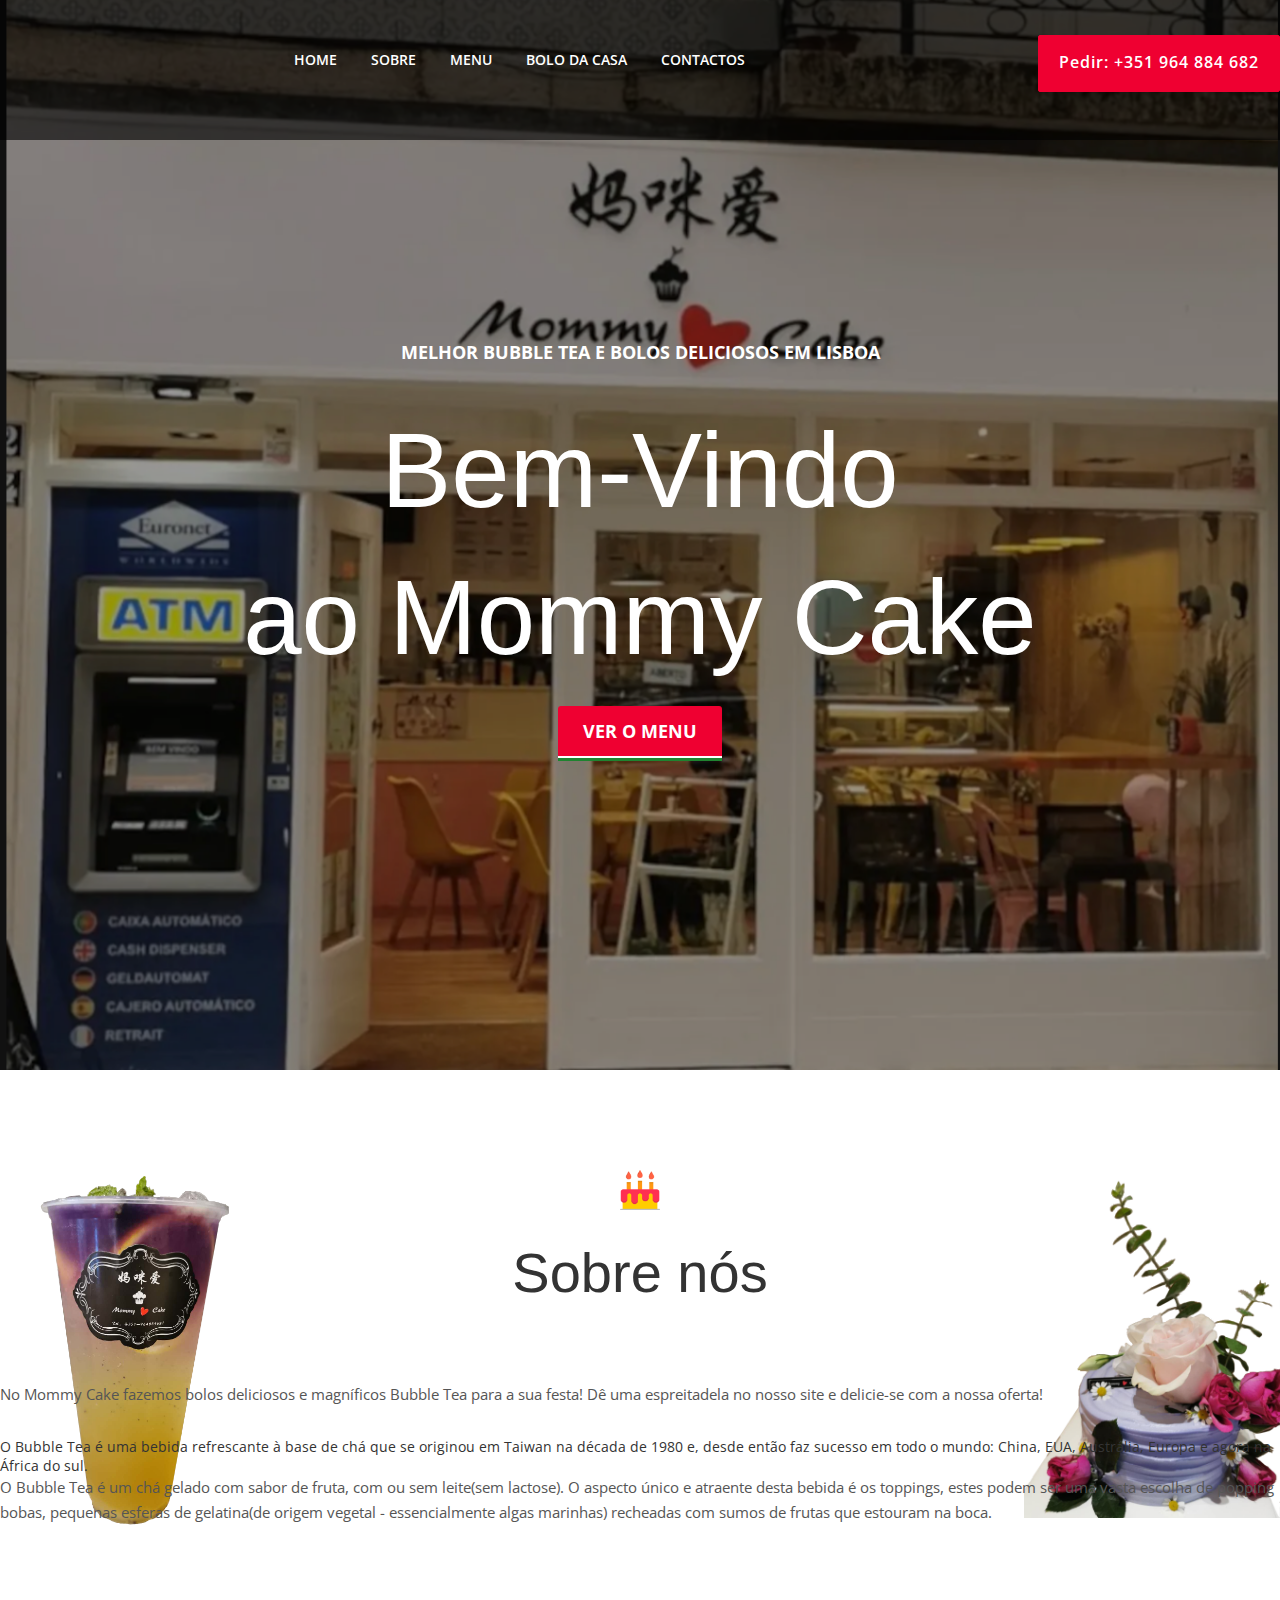
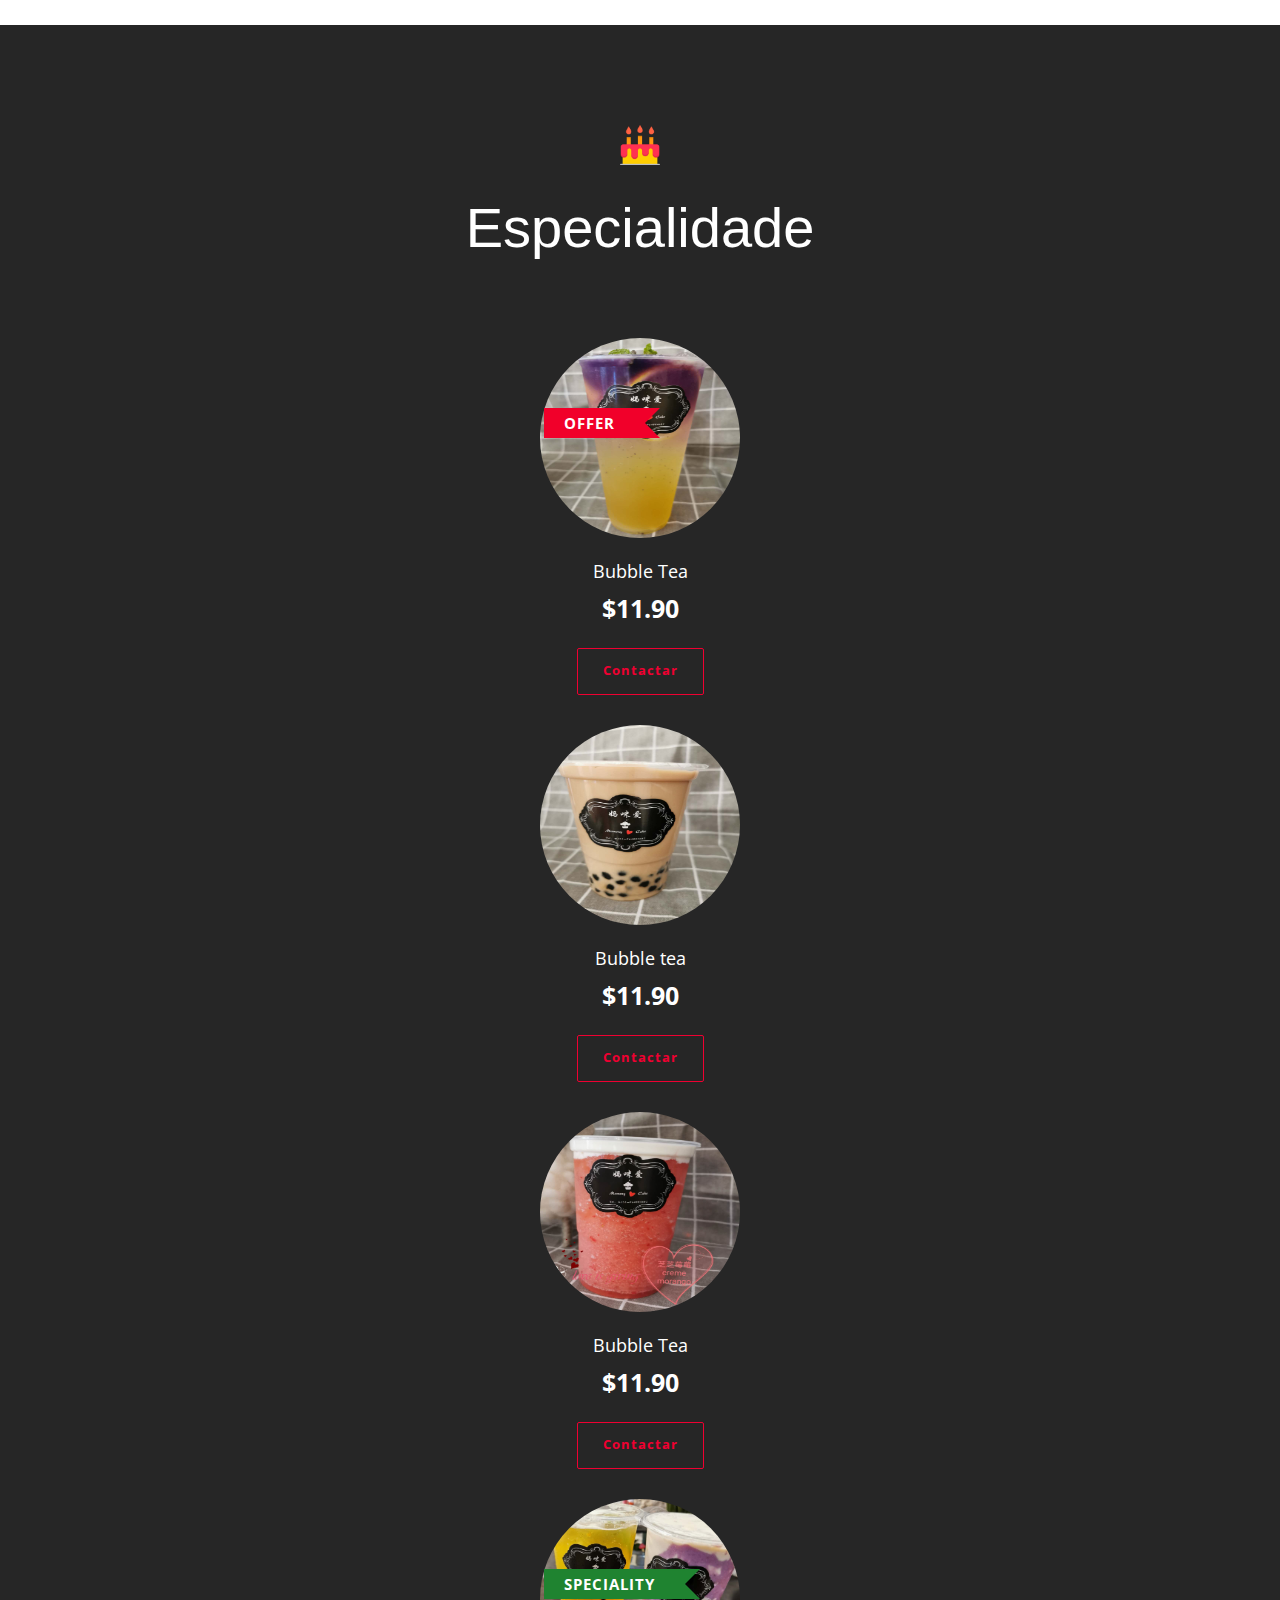
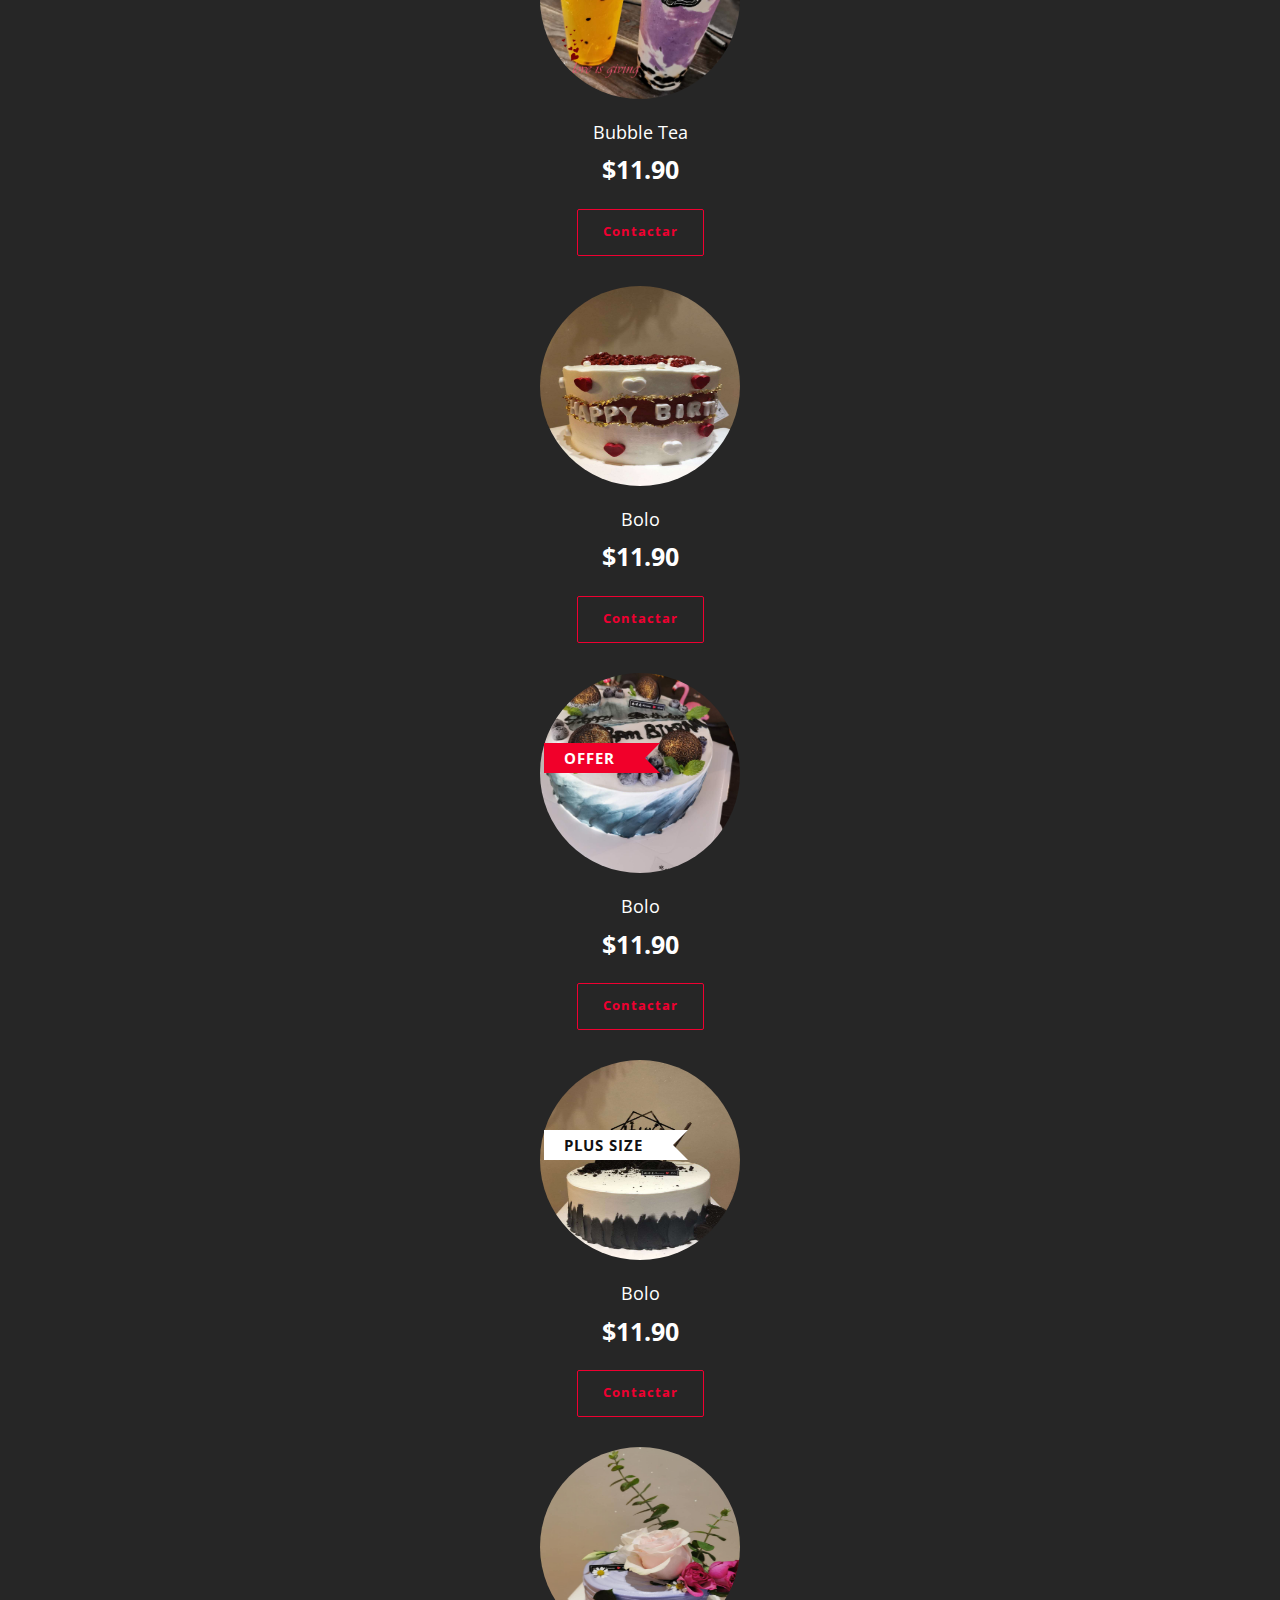
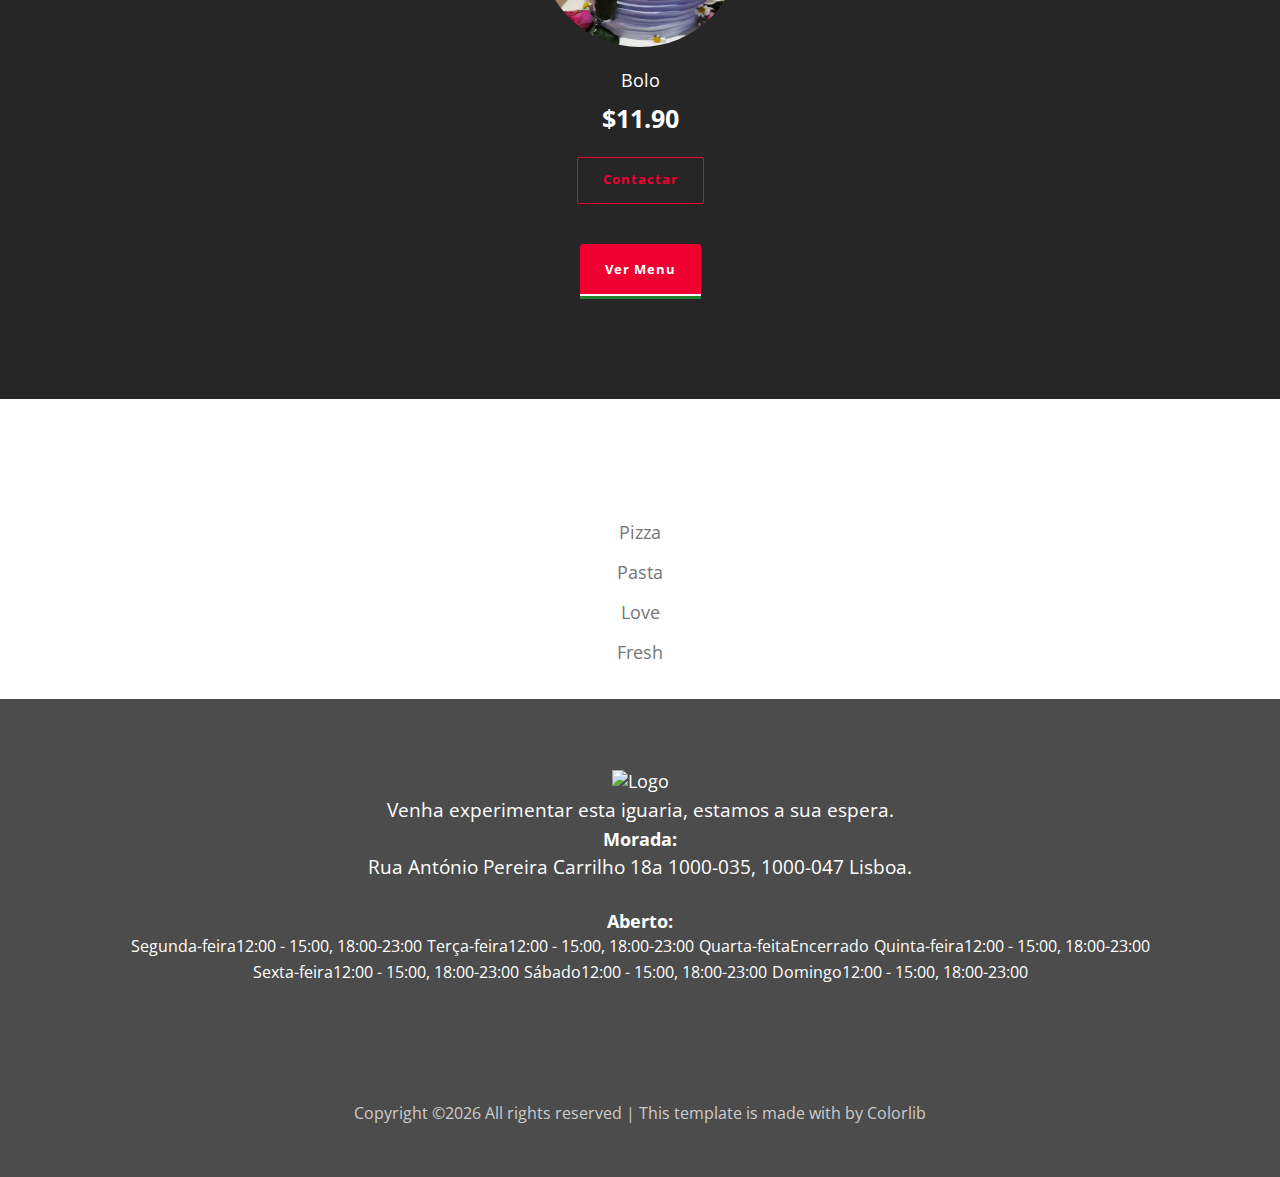
==== commit dc324949: "size progress Bar" ====
--- a/index.html
+++ b/index.html
@@ -181,49 +181,38 @@
         </div><!-- container -->
 </section>
 
-<section class="counter-section section center-text" id="counter">
-        <div class="container">
-                <div class="row">
-                        <div class="col-sm-6 col-md-3">
-                                <div class="mb-30 ">
-                                        <i class="mlr-auto mb-30  icon-gradient icon-pizza"></i>
-                                        <h2><b><span class="counter-value" data-duration="400" data-count="574">0</span></b>
-                                        </h2>
-                                        <h5 class="semi-black"><b>Pizza per day</b></h5>
-                                </div><!-- margin-b-30 -->
-                        </div><!-- col-md-3-->
-
-                        <div class="col-sm-6 col-md-3">
-                                <div class="mb-30">
-                                        <i class="mlr-auto mb-30 icon-gradient icon-sea-food"></i>
-                                        <h2><b><span class="counter-value" data-duration="1400" data-count="14">0</span></b>
-                                        </h2>
-                                        <h5 class="semi-black"><b>Sea Food Dshes</b></h5>
-                                </div><!-- margin-b-30 -->
-                        </div><!-- col-md-3-->
-
-                        <div class="col-sm-6 col-md-3">
-                                <div class="mb-30">
-                                        <i class="mlr-auto mb-30 icon-gradient icon-pasta"></i>
-                                        <h2><b><span class="counter-value" data-duration="300"
-                                                     data-count="3">0</span></b></h2>
-                                        <h5 class="semi-black"><b>Pasta Chefs</b></h5>
-                                </div><!-- margin-b-30 -->
-                        </div><!-- col-md-3-->
-
-                        <div class="col-sm-6 col-md-3">
-                                <div class="mb-30">
-                                        <i class="mlr-auto mb-30 icon-gradient icon-salad"></i>
-                                        <h2><b><span class="counter-value" data-duration="1000" data-count="52">0</span></b>
-                                        </h2>
-                                        <h5 class="semi-black"><b>Salads per day</b></h5>
-                                </div><!-- margin-b-30 -->
-                        </div><!-- col-md-3-->
+<section class="pt-0">
+        <div class="container">
+                <h5 class="font-30 mb-70 mb-sm-40 left-text"><b></b></h5>
+
+                <div class="row font-beyond"  >
+                        <div class="col-sm-6 col-md-6 col-lg-3">
+                                <div class="radial-prog-area">
+                                        <div class="radial-progress" data-prog-percent=".97"><div></div><h5 class=" progress-title">Pizza</h5></div>
+                                </div><!-- radial-prog-area-->
+                        </div><!-- col-sm-6-->
+
+                        <div class="col-sm-6 col-md-6 col-lg-3">
+                                <div class="radial-prog-area">
+                                        <div class="radial-progress" data-prog-percent=".78"><div></div><h5 class=" progress-title">Pasta</h5></div>
+                                </div><!-- radial-prog-area-->
+                        </div><!-- col-sm-6-->
+
+                        <div class="col-sm-6 col-md-6 col-lg-3">
+                                <div class="radial-prog-area">
+                                        <div class="radial-progress" data-prog-percent=".67"><div></div><h5 class=" progress-title">Love</h5></div>
+                                </div><!-- radial-prog-area-->
+                        </div><!-- col-sm-6-->
+
+                        <div class="col-sm-6 col-md-6 col-lg-3">
+                                <div class="radial-prog-area">
+                                        <div class="radial-progress" data-prog-percent=".97"><div></div><h5 class=" progress-title">Fresh</h5></div>
+                                </div><!-- radial-prog-area-->
+                        </div><!-- col-sm-6-->
 
                 </div><!-- row-->
         </div><!-- container-->
-</section><!-- counter-section-->
-
+</section><!-- radial-progress -->
 
 
 
@@ -280,6 +269,8 @@
 <script src="plugin-frameworks/jquery-3.2.1.min.js"></script>
 <script src="plugin-frameworks/bootstrap.min.js"></script>
 <script src="plugin-frameworks/swiper.js"></script>
+<script src="plugin-frameworks/jquery.waypoints.min.js"></script>
+<script src="plugin-frameworks/progressbar.min.js"></script>
 <script src="common/scripts.js"></script>
 
 </body>
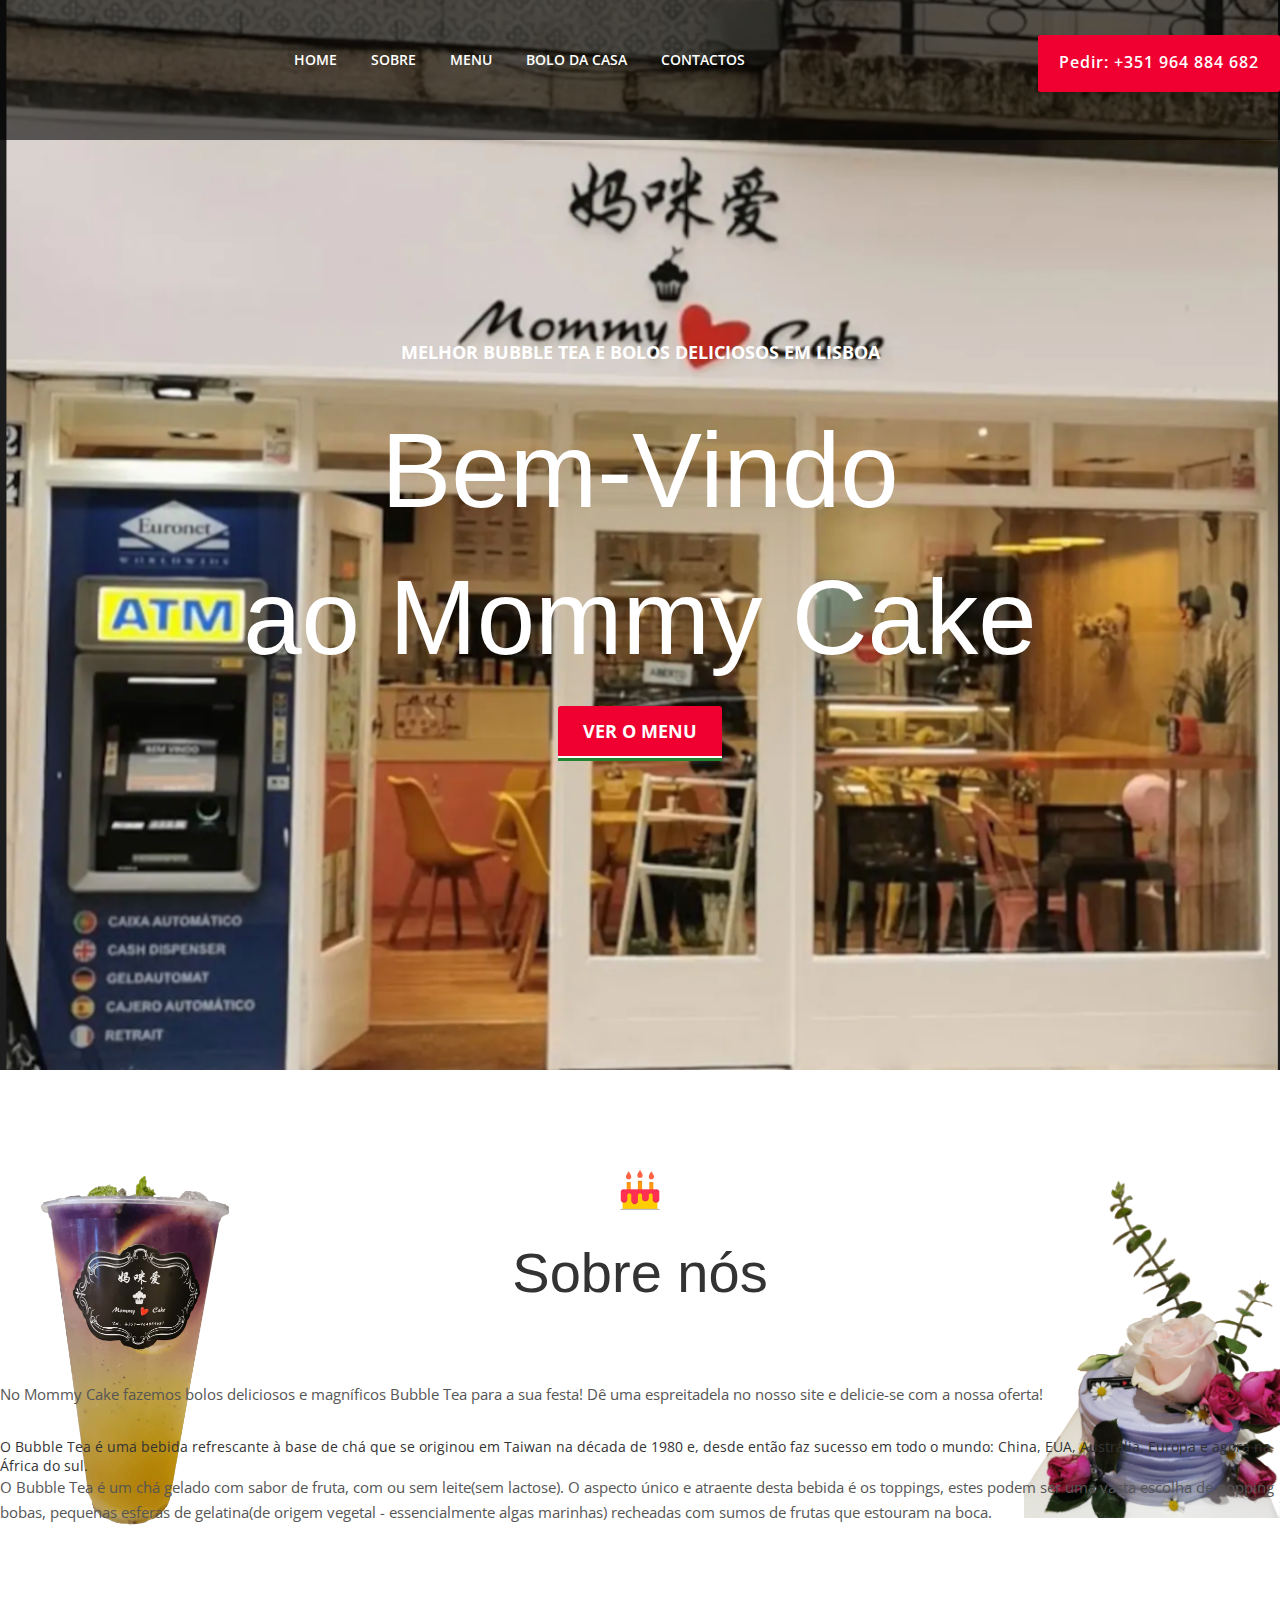
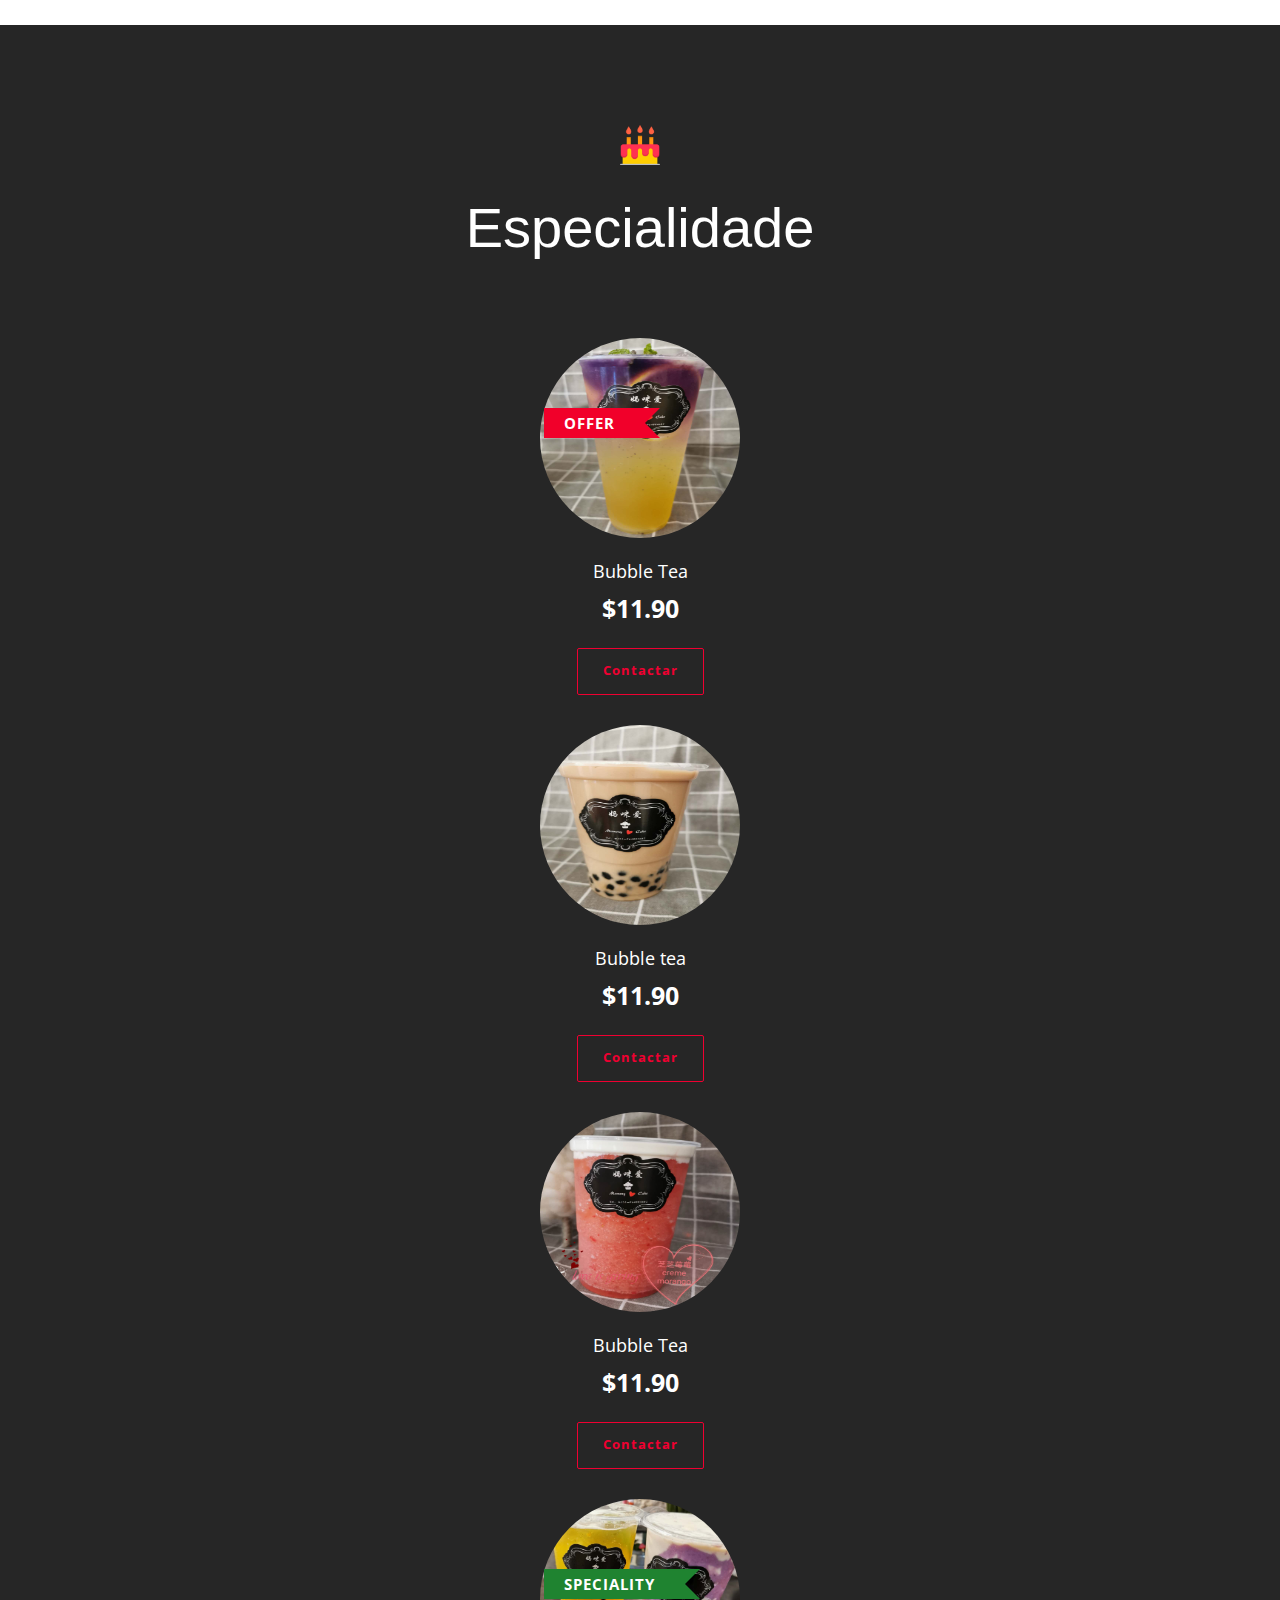
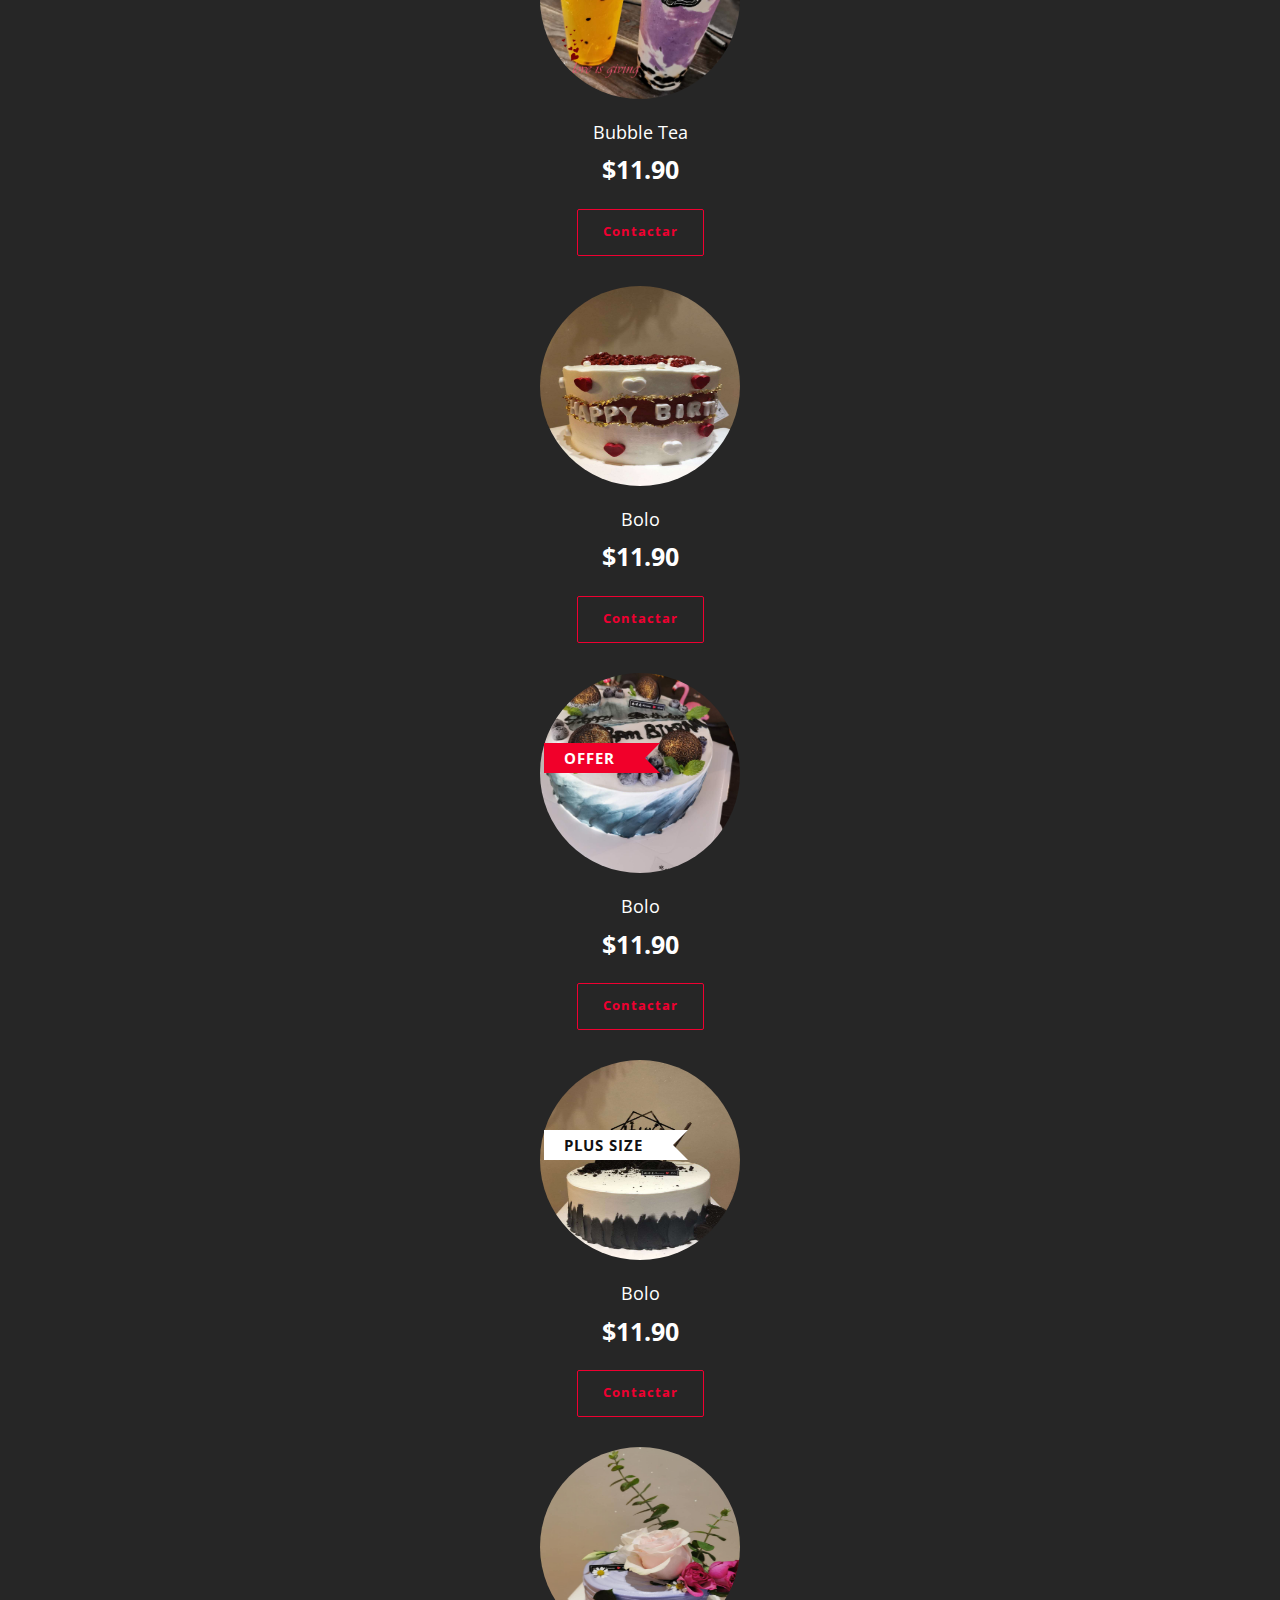
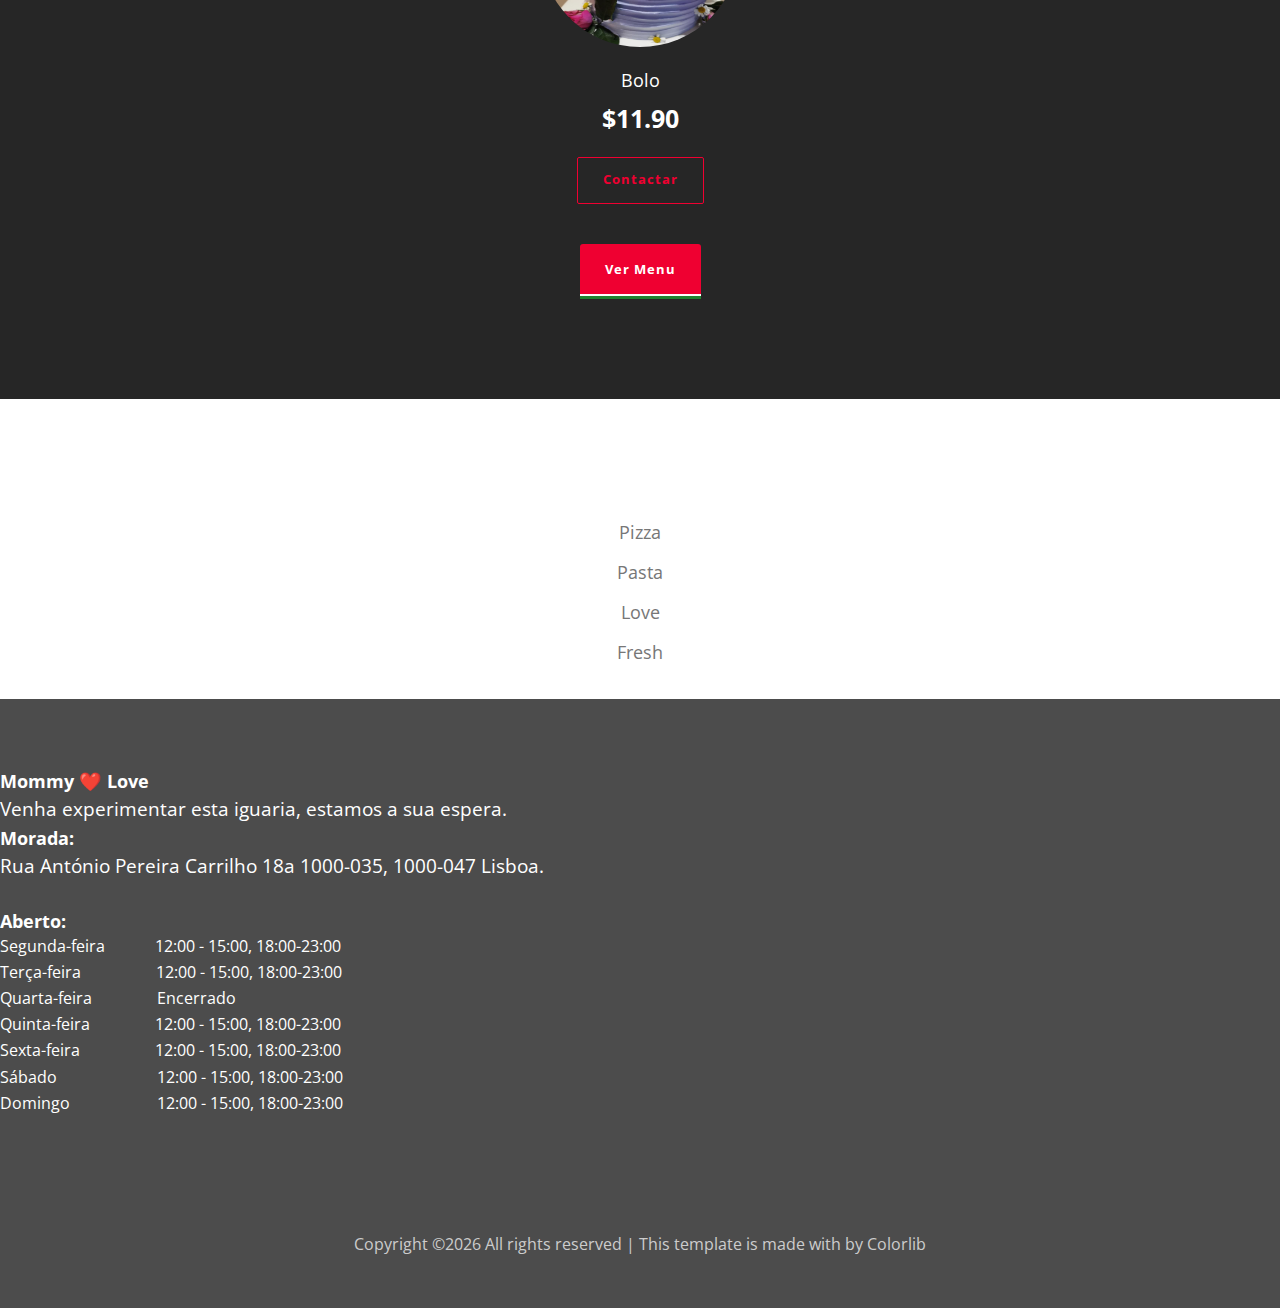
==== commit 066a72ca: "Merge branch 'master' of https://github.com/jiaqiyusun/MommyLove" ====
--- a/index.html
+++ b/index.html
@@ -222,8 +222,8 @@
         <div class="container">
                 <div class="row mb-5">
                         <div class="col-md-6 col-lg-4">
-                          <div class="ftco-footer-widget mb-4">
-                          <a class="logo" href="#"><img src="./imgAltera/0.png" alt="Logo"></a>
+                          <div class="ftco-footer-widget mb-4 left-text">
+                            <b class="mt-5 letra" >Mommy ❤️ Love</b>
                             <p>Venha experimentar esta iguaria, estamos a sua espera.</p>
                             <strong style="color: white; text-align:right">Morada: </strong><p>Rua António Pereira Carrilho 18a 1000-035, 1000-047 Lisboa.</p>
                             <ul class="ftco-footer-social list-unstyled float-md-left float-lft mt-3">
@@ -234,17 +234,16 @@
                           </div>
                         </div>
                         <div class="col-md-6 col-lg-5">
-                          <div class="ftco-footer-widget mb-4">
+                          <div class="ftco-footer-widget mb-4 left-text">
                             <strong class="d-flex">Aberto:</strong>
                             <ul class="list-unstyled open-hours">
-                                
-                              <li class="d-flex" ><span style="text-align:right">Segunda-feira</span><span style="text-align:left">12:00 - 15:00, 18:00-23:00</span></li>
-                              <li class="d-flex"><span>Terça-feira</span><span>12:00 - 15:00, 18:00-23:00</span></li>
-                              <li class="d-flex"><span>Quarta-feita</span><span>Encerrado</span></li>
-                              <li class="d-flex"><span>Quinta-feira</span><span>12:00 - 15:00, 18:00-23:00</span></li>
-                              <li class="d-flex"><span>Sexta-feira</span><span>12:00 - 15:00, 18:00-23:00</span></li>
-                              <li class="d-flex"><span>Sábado</span><span>12:00 - 15:00, 18:00-23:00</span></li>
-                              <li class="d-flex"><span>Domingo</span><span>12:00 - 15:00, 18:00-23:00</span></li>
+                              <li class="d-flex" ><span style="margin-right: 50px;">Segunda-feira</span><span >12:00 - 15:00, 18:00-23:00</span></li>
+                              <li class="d-flex"><span style="margin-right: 75px;">Terça-feira</span><span>12:00 - 15:00, 18:00-23:00</span></li>
+                              <li class="d-flex"><span style="margin-right: 65px;">Quarta-feira</span><span>Encerrado</span></li>
+                              <li class="d-flex"><span style="margin-right: 65px;">Quinta-feira</span><span>12:00 - 15:00, 18:00-23:00</span></li>
+                              <li class="d-flex"><span style="margin-right: 75px;">Sexta-feira</span><span>12:00 - 15:00, 18:00-23:00</span></li>
+                              <li class="d-flex"><span style="margin-right: 100px;">Sábado</span><span>12:00 - 15:00, 18:00-23:00</span></li>
+                              <li class="d-flex"><span style="margin-right: 87px;">Domingo</span><span>12:00 - 15:00, 18:00-23:00</span></li>
                             </ul>
                           </div>
                         </div>
--- a/common/styles.css
+++ b/common/styles.css
@@ -100,6 +100,14 @@
         padding-top: 5px;
 }
 
+.open-hours li {
+        width: 1000px;
+        padding: 0;
+}
+.open-hours li .hors{
+        margin-right: 60px;
+        float: right;
+}
 /** End Us Css code**/
 .card { border-radius: 0px; border: 0px; background: none; box-shadow: none; }
 
@@ -381,7 +389,7 @@
 
 .main-slider{ position: relative; z-index: 1; }
 
-.main-slider:after{content: ''; position: absolute; top: 0; left: 0; right: 0; bottom: 0; z-index: -1; background: rgba(0,0,0,.4); }
+.main-slider:after{content: ''; position: absolute; top: 0; left: 0; right: 0; bottom: 0; z-index: -1; background: rgba(0,0,0,0); }
 
 .triangle-bottom{
         position: relative;
@@ -1525,6 +1533,7 @@
 
 /*FOOTER*/
 
+
 footer{ background: url("../images/footer_1600x800.jpg") no-repeat; background-size: cover;  position: relative;  text-align: center;z-index: 1;  font-size: 1.3em; }
 
 .footer-bg-1{ background-image:  url("../images/footer-1.png") ; }
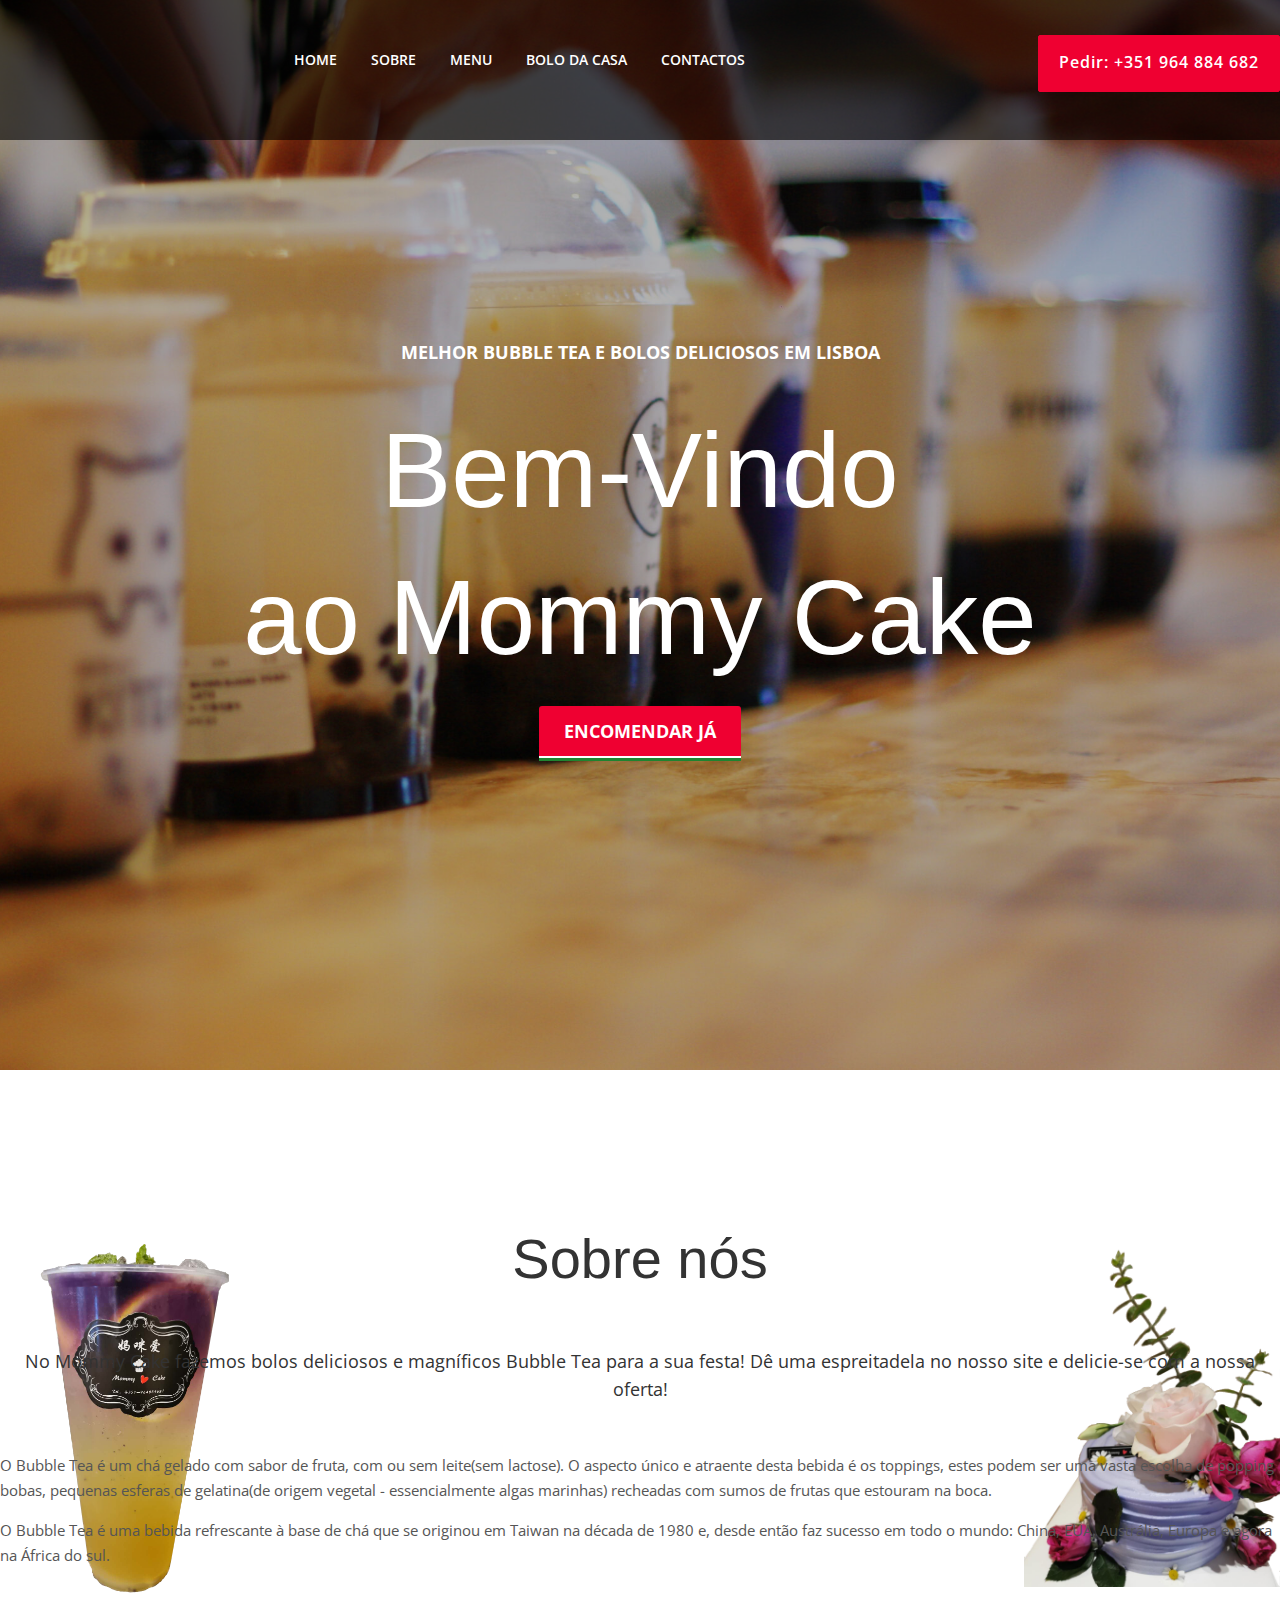
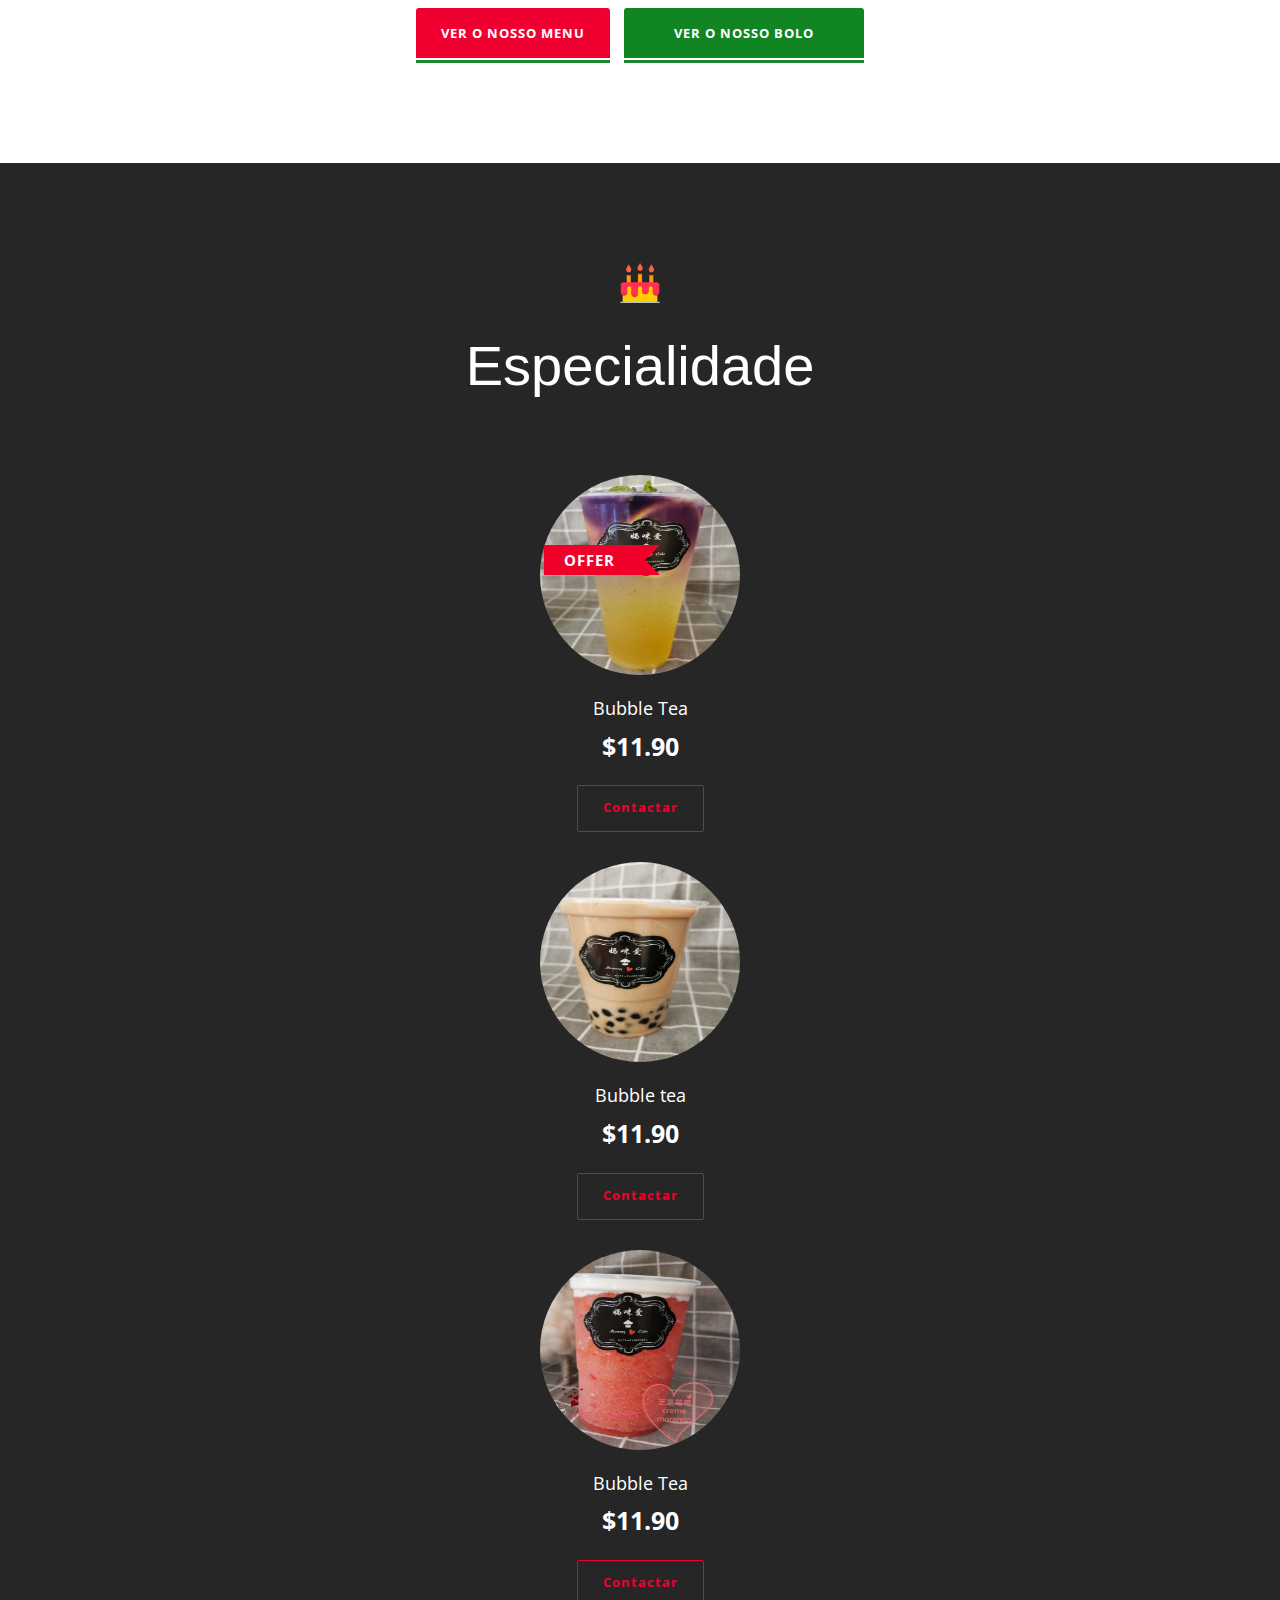
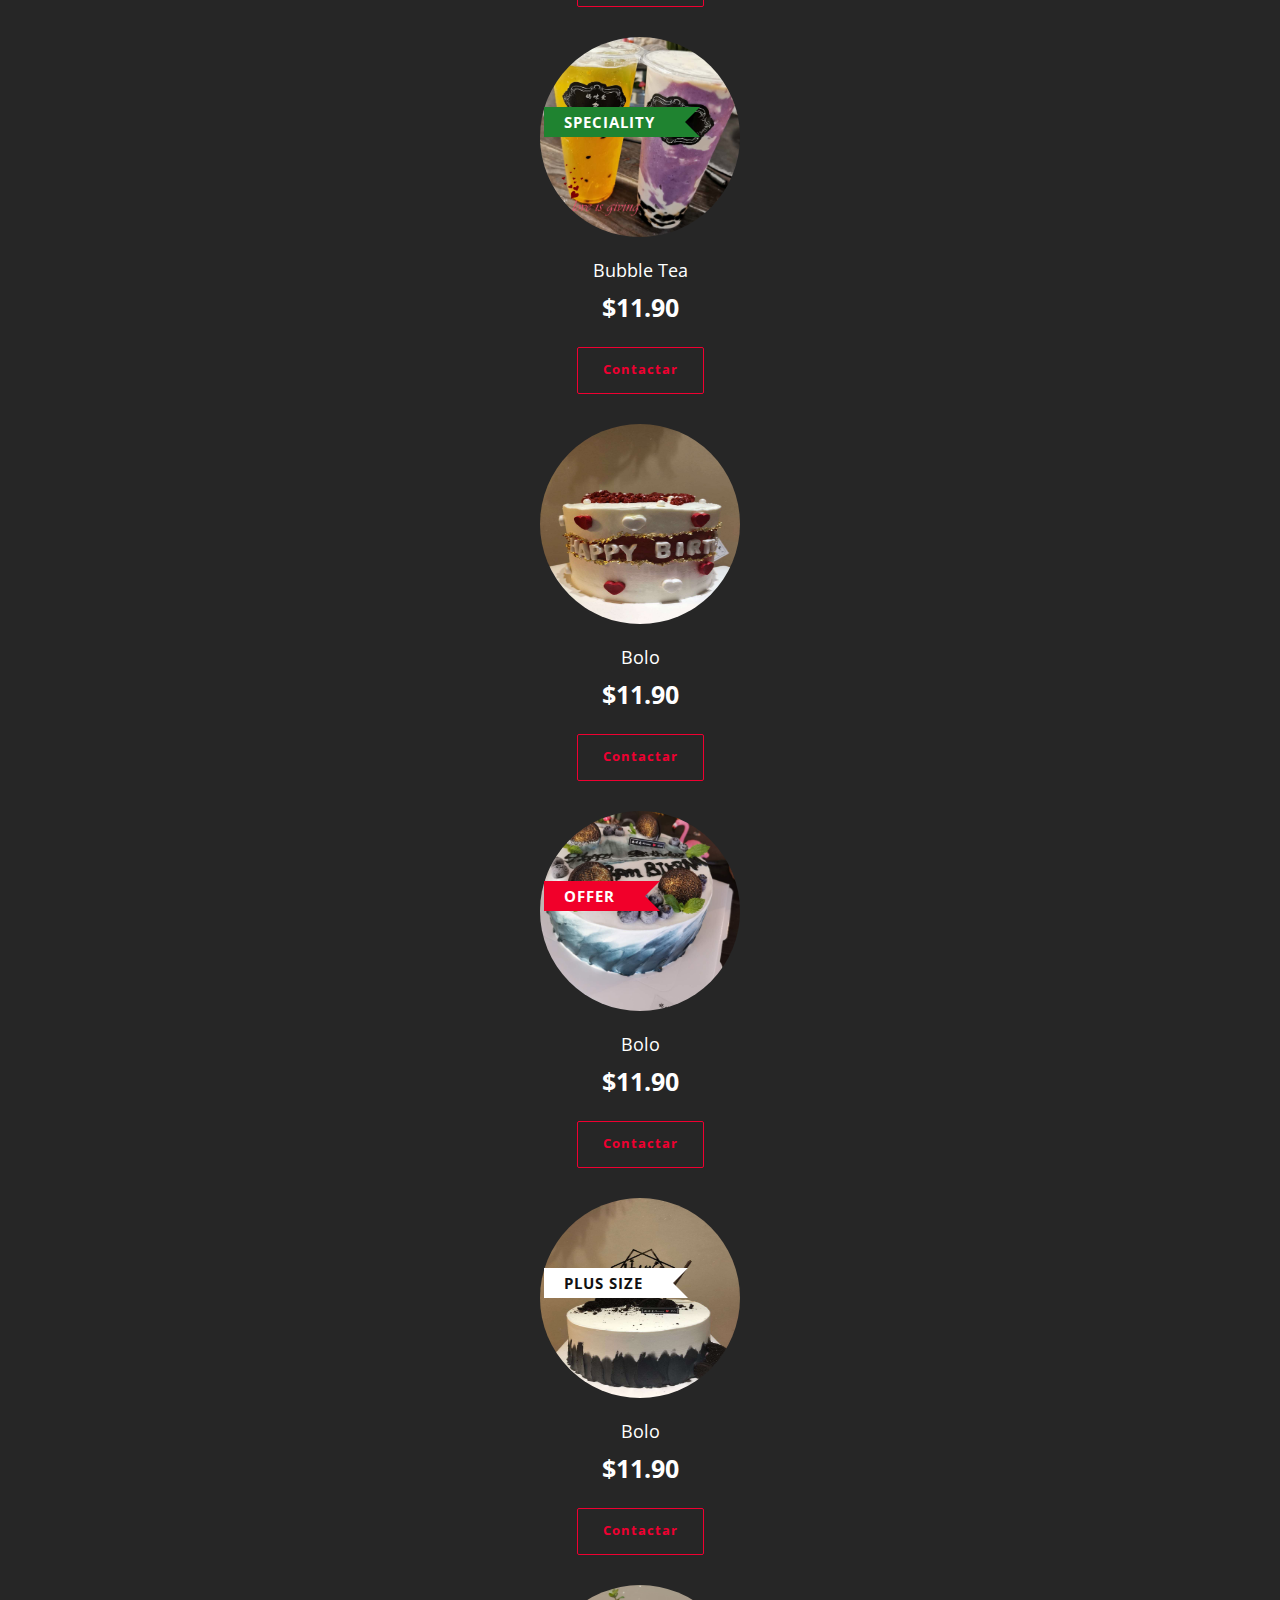
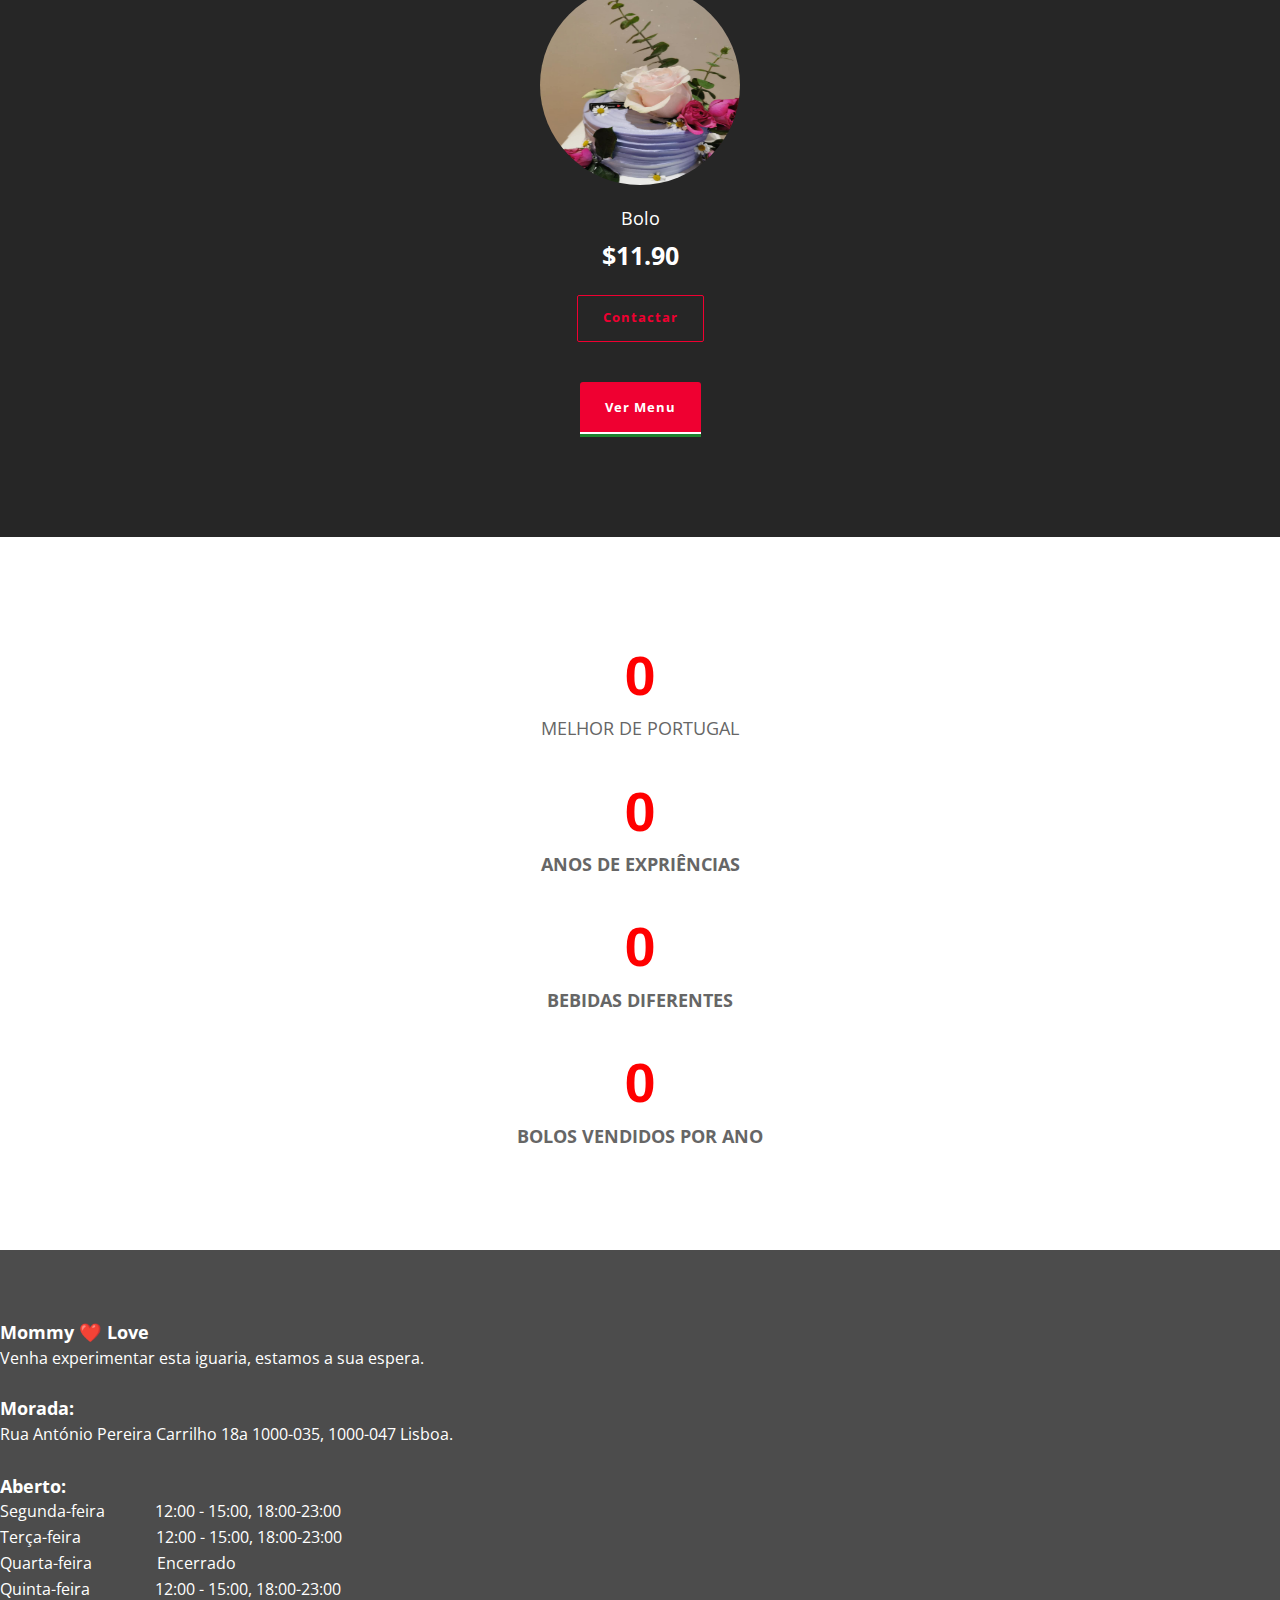
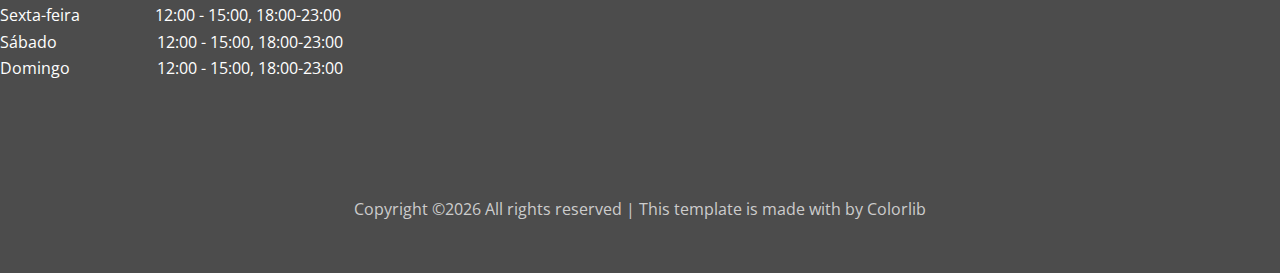
==== commit 903f493d: "index" ====
--- a/index.html
+++ b/index.html
@@ -50,34 +50,45 @@
 
                                 <h5><b>MELHOR BUBBLE TEA E BOLOS DELICIOSOS EM LISBOA</b></h5>
                                 <h1 class="mt-30 mb-15">Bem-Vindo<br>ao Mommy Cake</h1>
-                                <h5><a href="#" class="btn-primaryc plr-25"><b>VER O MENU</b></a></h5>
+                                <h5><a href="05_contact.html" class="btn-primaryc plr-25"><b>ENCOMENDAR JÁ</b></a></h5>
                         </div><!-- dplay-tbl-cell -->
                 </div><!-- dplay-tbl -->
         </div><!-- container -->
 </section>
 
-
 <section class="story-area left-text center-sm-text pos-relative">
+        
         <div class="abs-tbl bg-2 w-20 z--1 dplay-md-none"></div>
         <div class="abs-tbr bg-3 w-20 z--1 dplay-md-none"></div>
         <div class="container">
-                <div class="heading">
-                        <img class="heading-img" src="imgAltera/birthday-cake.png" alt="">
-                        <h2>Sobre nós</h2>
-                </div>
-
                 <div class="row">
+                        <div class="col-md-12">
+                                
+                                <div class="mt-50 mt-sm-30 mb-50 mb-sm-30 center-text"> <h2>Sobre nós</h2> </div>
+
+                                <h5 class="center-text mb-50 mb-sm-30 plr-25">No Mommy Cake fazemos bolos deliciosos e magníficos Bubble Tea para a sua festa! Dê uma espreitadela no nosso site e delicie-se com a nossa oferta!</h5>
+                        </div>
+
                         <div class="col-md-6">
-                                <p class="mb-30"> No Mommy Cake fazemos bolos deliciosos e magníficos Bubble Tea para a sua festa! Dê uma espreitadela no nosso site e delicie-se com a nossa oferta!</br><p></p>O Bubble Tea é uma bebida refrescante à base de chá que se originou em Taiwan na década de 1980 e, desde então
-                                        faz sucesso em todo o mundo: China, EUA, Austrália, Europa e agora na África do sul. </p>
+                                <p class="mb-15">O Bubble Tea é um chá gelado com sabor de fruta, com ou sem leite(sem lactose). O aspecto único e atraente desta bebida é os toppings, estes podem ser uma vasta escolha de popping bobas, pequenas esferas de gelatina(de origem vegetal - essencialmente algas marinhas) recheadas com sumos de frutas que estouram na boca.</p>
                         </div><!-- col-md-6 -->
 
                         <div class="col-md-6">
-                                <p class="mb-30">O Bubble Tea é um chá gelado com sabor de fruta, com ou sem leite(sem lactose). O aspecto único e atraente desta bebida é os toppings, estes podem ser uma vasta escolha de popping bobas, pequenas esferas de gelatina(de origem vegetal - essencialmente algas marinhas) recheadas com sumos de frutas que estouram na boca.</p>
+                                <p class="mb-15">O Bubble Tea é uma bebida refrescante à base de chá que se originou em Taiwan na década de 1980 e, desde então
+                                faz sucesso em todo o mundo: China, EUA, Austrália, Europa e agora na África do sul.</p>
                         </div><!-- col-md-6 -->
                 </div><!-- row -->
+
+                <h6 class="center-text mt-40 mt-sm-30 mb-20">
+                        <a href="#" class="btn-primaryc plr-25 mb-10 mlr-5"><b>VER O NOSSO MENU</b></a>
+                        <a href="05_contact.html" class="btn-primaryc secondary plr-50 mlr-5 mb-10"><b>VER O NOSSO BOLO</b></a>
+                </h6>
+
         </div><!-- container -->
 </section>
+
+
+
 
 
 <section class="story-area bg-seller color-white pos-relative">
@@ -181,40 +192,44 @@
         </div><!-- container -->
 </section>
 
-<section class="pt-0">
-        <div class="container">
-                <h5 class="font-30 mb-70 mb-sm-40 left-text"><b></b></h5>
-
-                <div class="row font-beyond"  >
-                        <div class="col-sm-6 col-md-6 col-lg-3">
-                                <div class="radial-prog-area">
-                                        <div class="radial-progress" data-prog-percent=".97"><div></div><h5 class=" progress-title">Pizza</h5></div>
-                                </div><!-- radial-prog-area-->
-                        </div><!-- col-sm-6-->
-
-                        <div class="col-sm-6 col-md-6 col-lg-3">
-                                <div class="radial-prog-area">
-                                        <div class="radial-progress" data-prog-percent=".78"><div></div><h5 class=" progress-title">Pasta</h5></div>
-                                </div><!-- radial-prog-area-->
-                        </div><!-- col-sm-6-->
-
-                        <div class="col-sm-6 col-md-6 col-lg-3">
-                                <div class="radial-prog-area">
-                                        <div class="radial-progress" data-prog-percent=".67"><div></div><h5 class=" progress-title">Love</h5></div>
-                                </div><!-- radial-prog-area-->
-                        </div><!-- col-sm-6-->
-
-                        <div class="col-sm-6 col-md-6 col-lg-3">
-                                <div class="radial-prog-area">
-                                        <div class="radial-progress" data-prog-percent=".97"><div></div><h5 class=" progress-title">Fresh</h5></div>
-                                </div><!-- radial-prog-area-->
-                        </div><!-- col-sm-6-->
+<section class="counter-section section center-text" id="counter">
+        <div class="container">
+                <div class="row">
+                        <div class="col-sm-6 col-md-3">
+                                <div class="mb-30 ">
+                                        <h2><b><span class="counter-value" style= "color: red;" data-duration="1" data-count="1">0</span></b>
+                                        </h2>
+                                        <h5 class="semi-black"><b></b>MELHOR DE PORTUGAL</h5>
+                                </div><!-- margin-b-30 -->
+                        </div><!-- col-md-3-->
+
+                        <div class="col-sm-6 col-md-3">
+                                <div class="mb-30">
+                                        <h2><b><span class="counter-value" style= "color: red;"data-duration="2" data-count="2">0</span></b>
+                                        </h2>
+                                        <h5 class="semi-black"><b>ANOS DE EXPRIÊNCIAS</b></h5>
+                                </div><!-- margin-b-30 -->
+                        </div><!-- col-md-3-->
+
+                        <div class="col-sm-6 col-md-3">
+                                <div class="mb-30">
+                                        <h2><b><span class="counter-value" style= "color: red;" data-duration="50"
+                                                     data-count="50">0</span></b></h2>
+                                        <h5 class="semi-black"><b>BEBIDAS DIFERENTES</b></h5>
+                                </div><!-- margin-b-30 -->
+                        </div><!-- col-md-3-->
+
+                        <div class="col-sm-6 col-md-3">
+                                <div class="mb-30">
+                                        <h2><b><span class="counter-value" style= "color: red;" data-duration="100" data-count="100">0</span></b>
+                                        </h2>
+                                        <h5 class="semi-black"><b>BOLOS VENDIDOS POR ANO</b></h5>
+                                </div><!-- margin-b-30 -->
+                        </div><!-- col-md-3-->
 
                 </div><!-- row-->
         </div><!-- container-->
-</section><!-- radial-progress -->
-
-
+</section><!-- counter-section-->
 
 
 <footer class="pb-50  pt-70 pos-relative">
@@ -224,8 +239,9 @@
                         <div class="col-md-6 col-lg-4">
                           <div class="ftco-footer-widget mb-4 left-text">
                             <b class="mt-5 letra" >Mommy ❤️ Love</b>
-                            <p>Venha experimentar esta iguaria, estamos a sua espera.</p>
-                            <strong style="color: white; text-align:right">Morada: </strong><p>Rua António Pereira Carrilho 18a 1000-035, 1000-047 Lisboa.</p>
+                            <p class="font-9">Venha experimentar esta iguaria, estamos a sua espera.</p>
+                          </br>
+                            <strong style="color: white; text-align:right">Morada: </strong><p class="font-9">Rua António Pereira Carrilho 18a 1000-035, 1000-047 Lisboa.</p>
                             <ul class="ftco-footer-social list-unstyled float-md-left float-lft mt-3">
                               <li class="ftco-animate"><a href="#"><span class="icon-twitter"></span></a></li>
                               <li class="ftco-animate"><a href="#"><span class="icon-facebook"></span></a></li>
--- a/common/styles.css
+++ b/common/styles.css
@@ -389,7 +389,7 @@
 
 .main-slider{ position: relative; z-index: 1; }
 
-.main-slider:after{content: ''; position: absolute; top: 0; left: 0; right: 0; bottom: 0; z-index: -1; background: rgba(0,0,0,0); }
+.main-slider:after{content: ''; position: absolute; top: 0; left: 0; right: 0; bottom: 0; z-index: -1; background: rgba(0,0,0,0.3); }
 
 .triangle-bottom{
         position: relative;
@@ -901,7 +901,7 @@
 
 
 
-.bg-1 { background: url(../imgAltera/port.png) no-repeat center; background-size: cover; }
+.bg-1 { background: url(../imgAltera/head.jpg) no-repeat center; background-size: cover; }
 
 .bg-2 {   background: url(../imgAltera/tea.png) no-repeat center; background-size: 100%; }
 
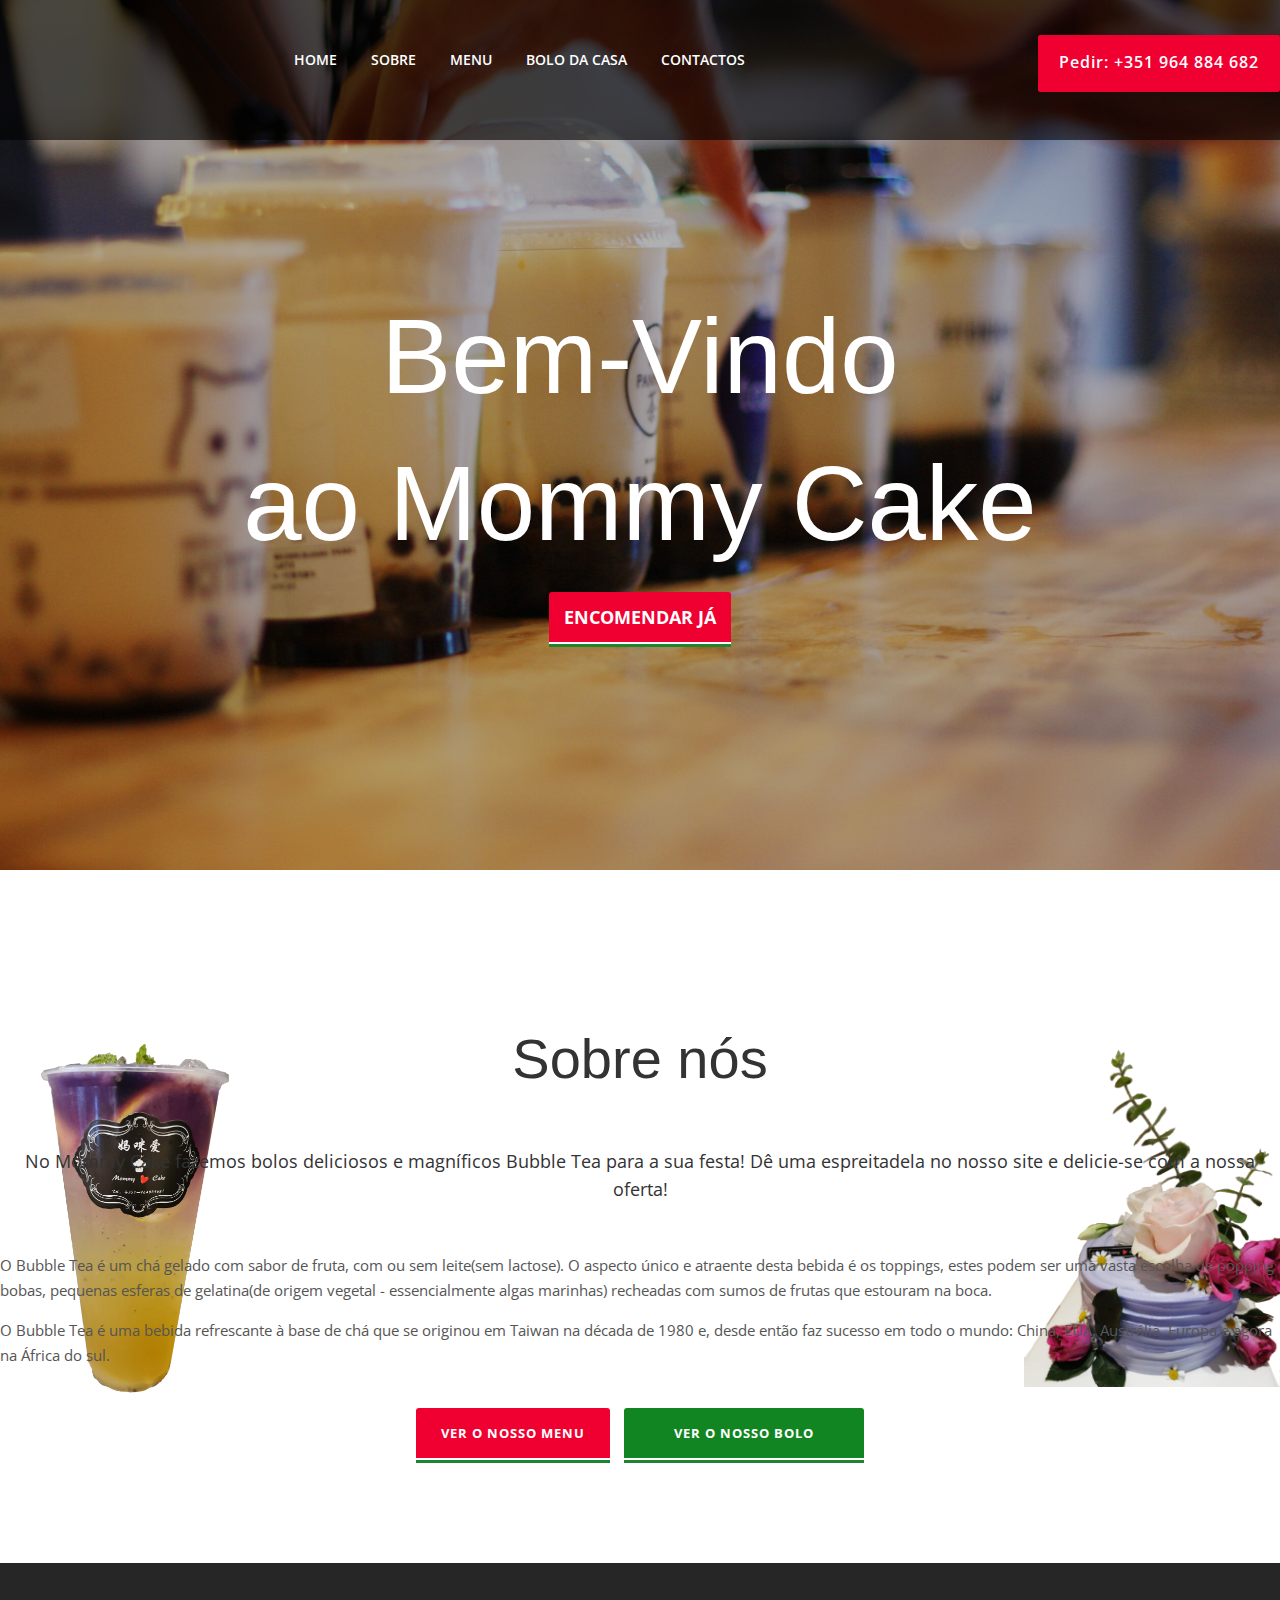
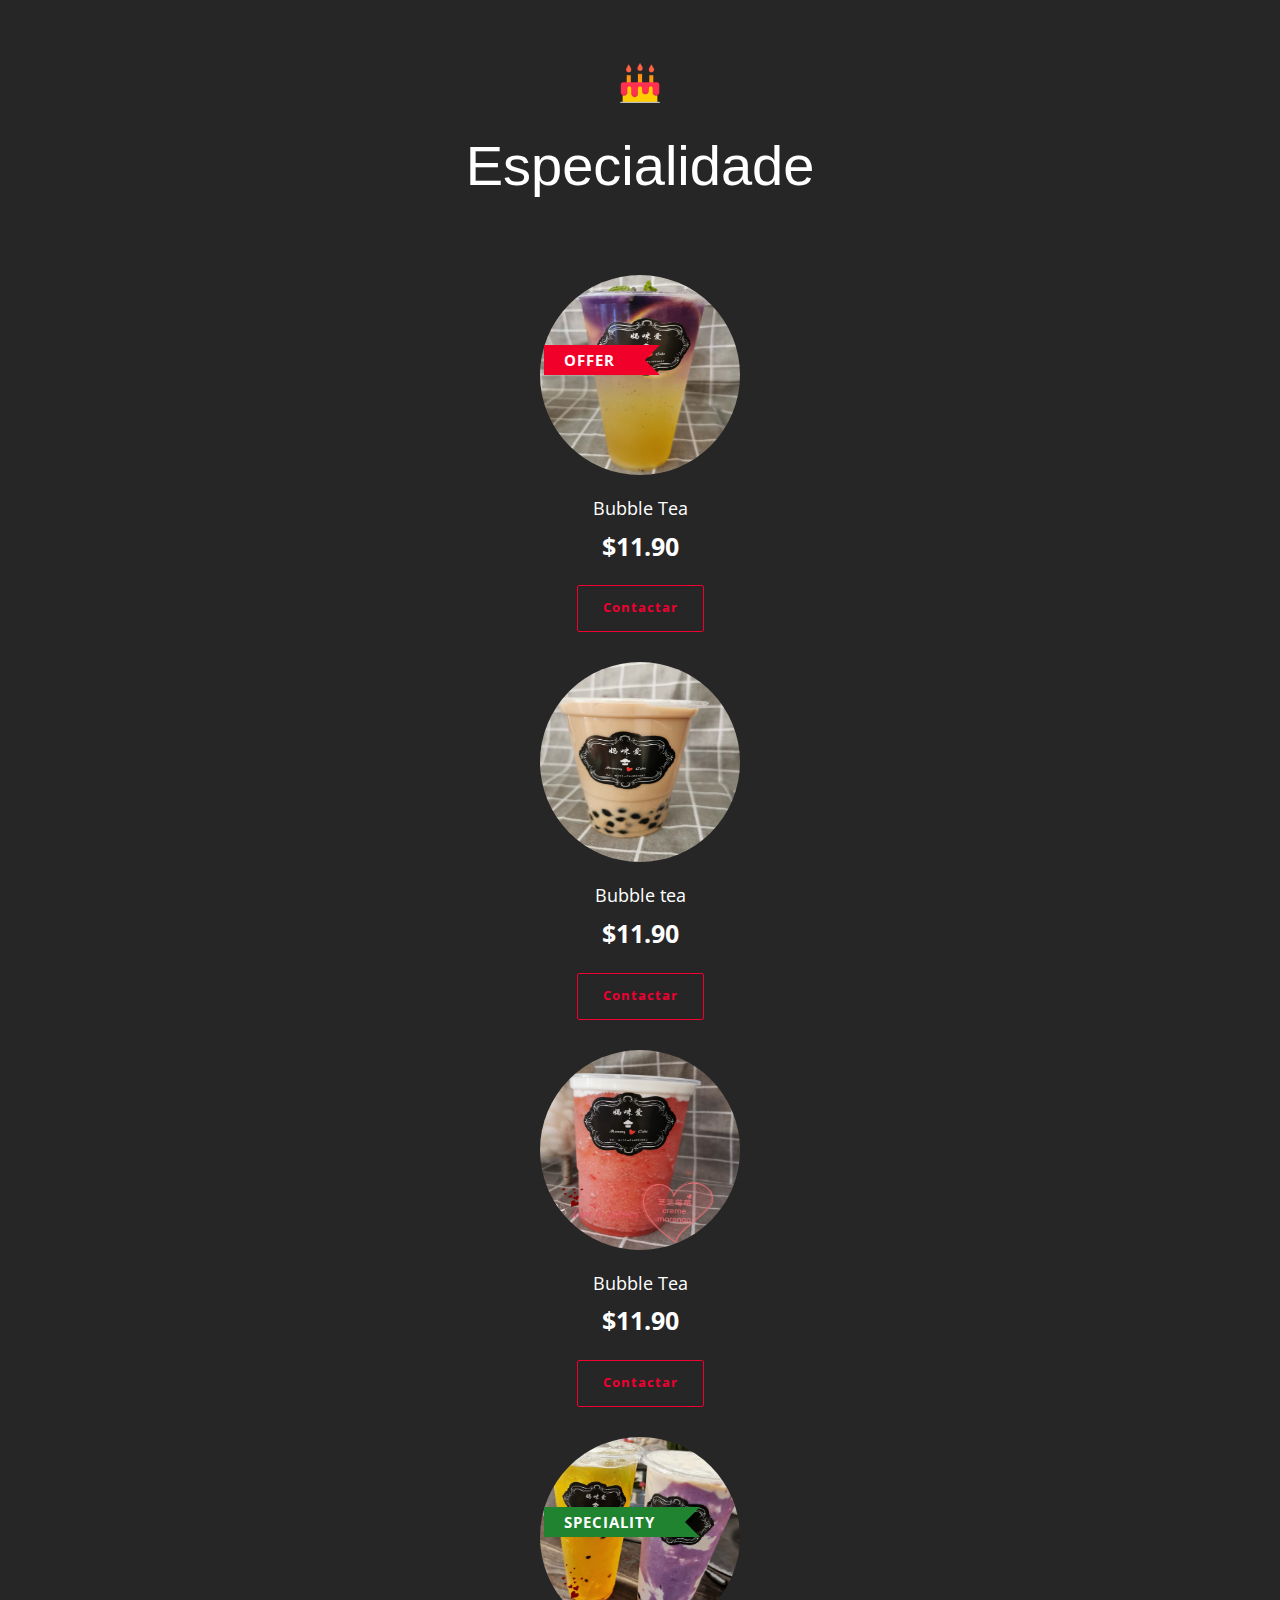
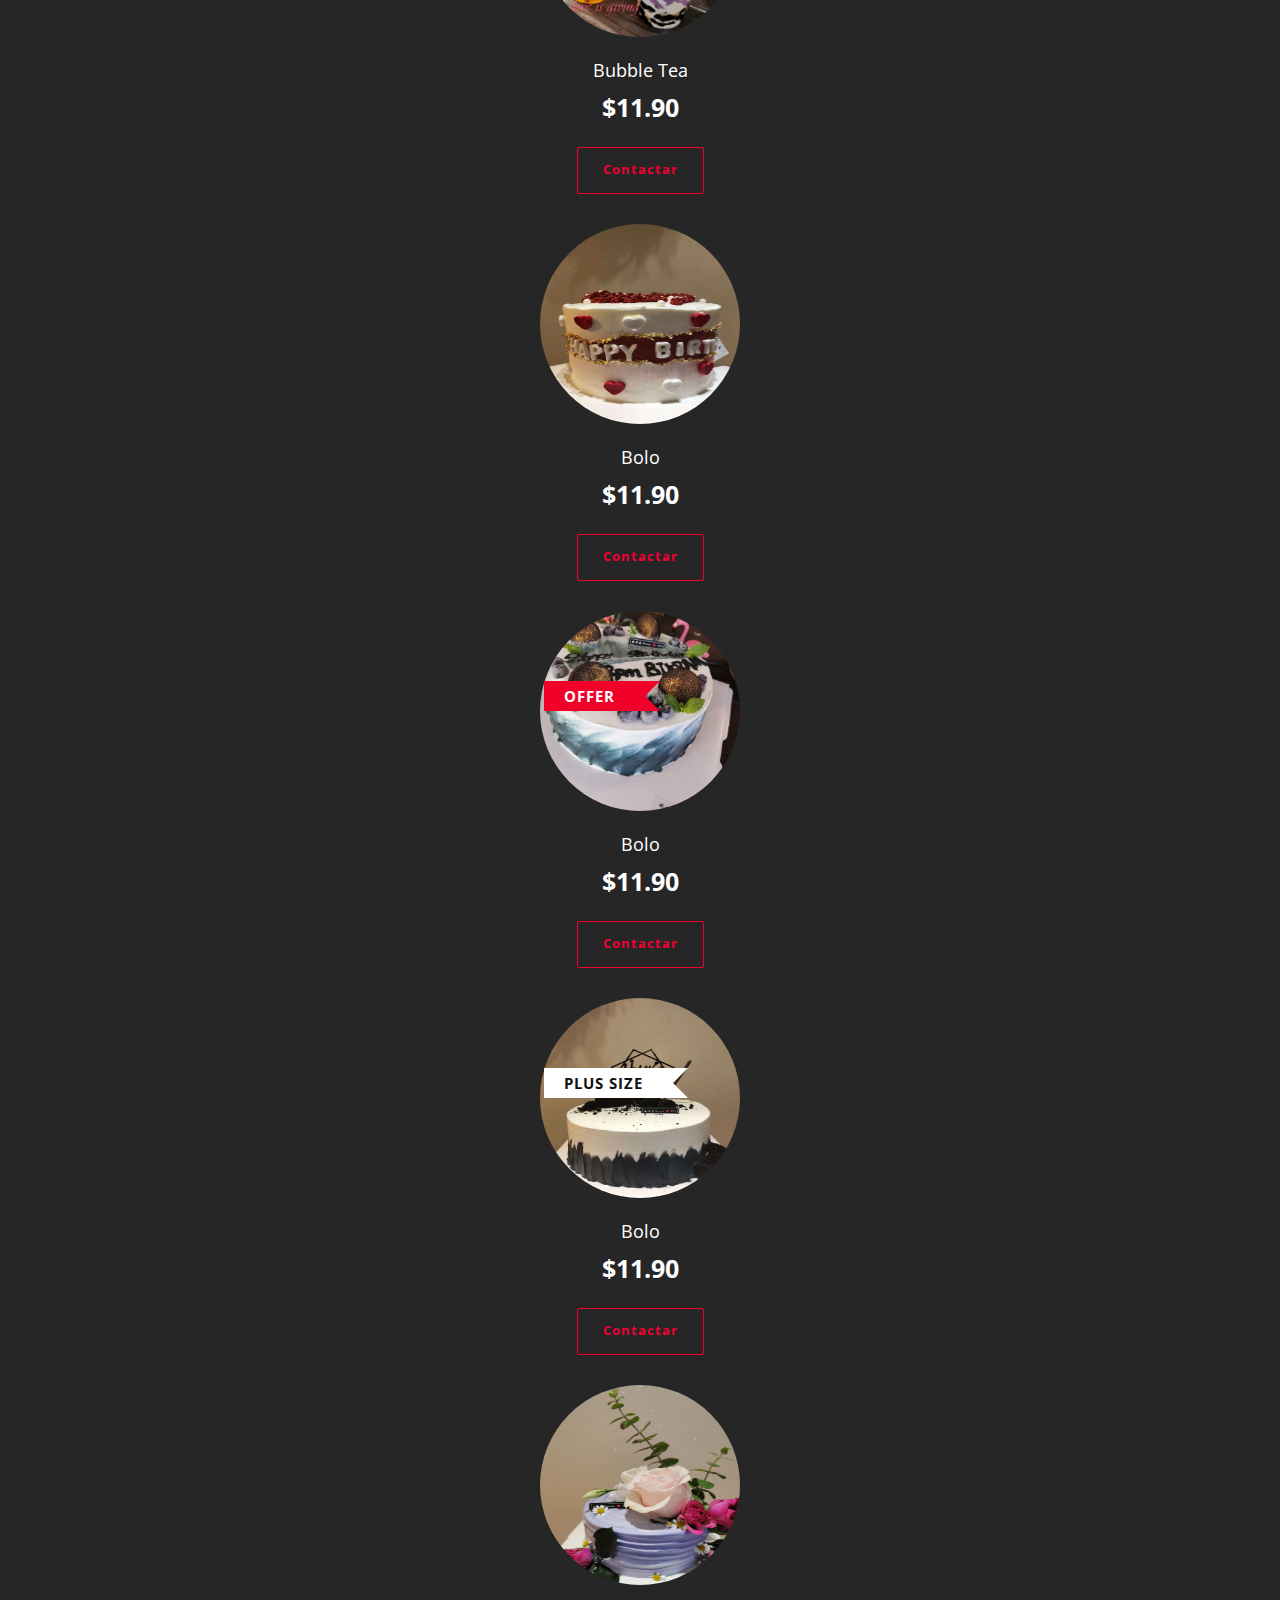
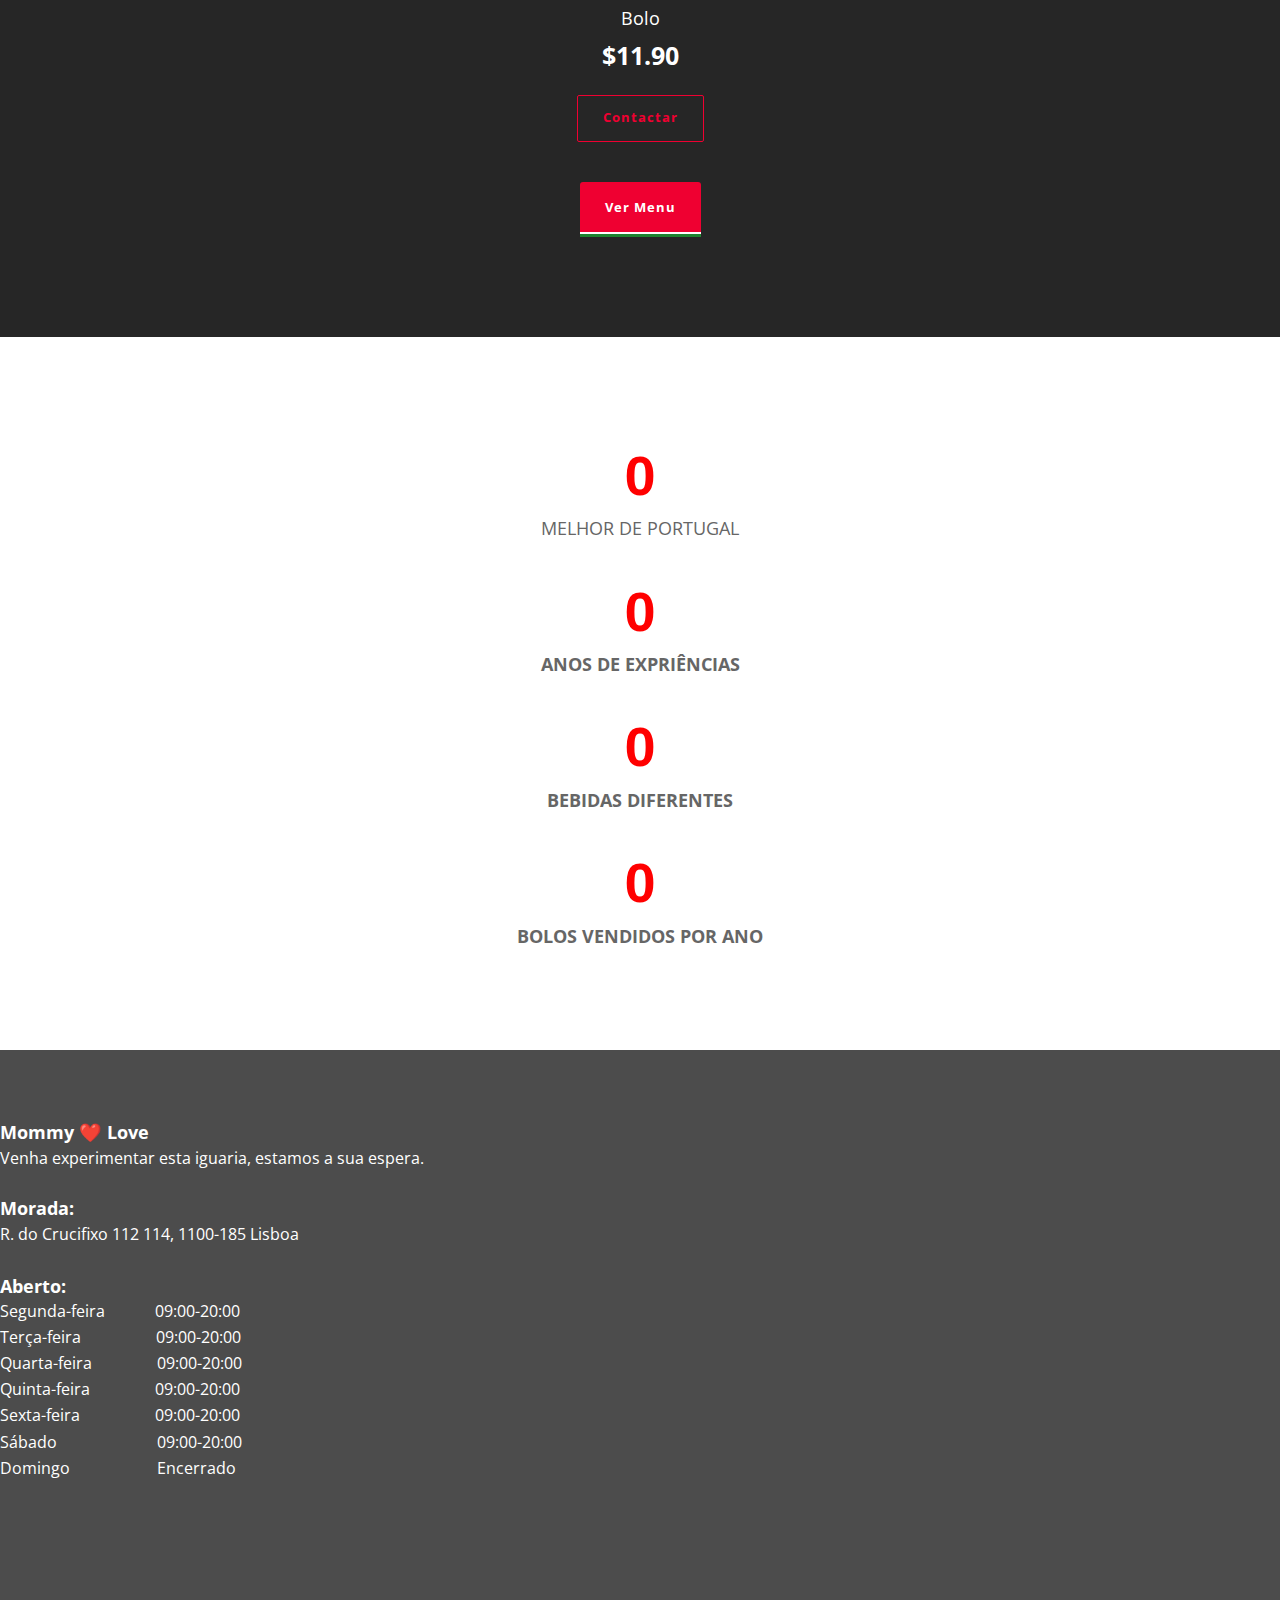
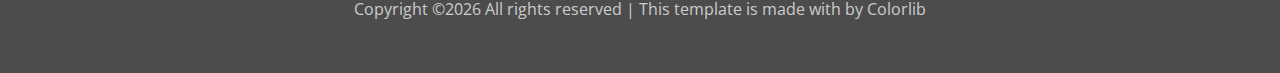
==== commit d468782a: "my changes" ====
--- a/index.html
+++ b/index.html
@@ -21,7 +21,7 @@
 
 <header>
         <div class="container">
-                <a class="logo" href="#"><img src="./imgAltera/0.png" alt="Logo"></a>
+                <a class="logo" href="index.html"><img src="./imgAltera/0.png" alt="Logo"></a>
 
                 <div class="right-area">
                         <h6><a class="plr-20 color-white btn-fill-primary" href="tel://964884682">Pedir: +351 964 884 682 </a></h6>
@@ -31,10 +31,10 @@
 
                 <ul class="main-menu font-mountainsre" id="main-menu">
                         <li><a href="index.html">HOME</a></li>
-                        <li><a href="#">SOBRE</a></li>
+                        <li><a href="index.html#us">SOBRE</a></li>
                         <li><a href="03_menu.html">MENU</a></li>
-                        <li><a href="#">BOLO DA CASA</a></li>
-                        <li><a href="#">CONTACTOS</a></li>
+                        <li><a href="02_about_us.html">BOLO DA CASA</a></li>
+                        <li><a href="05_contact.html">CONTACTOS</a></li>
                 </ul>
 
                 <div class="clearfix"></div>
@@ -42,21 +42,19 @@
 </header>
 
 
-<section class="bg-1 h-900x main-slider pos-relative">
+<section class="bg-1 h-700x main-slider pos-relative">
         <div class="triangle-up pos-bottom"></div>
         <div class="container h-100">
                 <div class="dplay-tbl">
                         <div class="dplay-tbl-cell center-text color-white">
-
-                                <h5><b>MELHOR BUBBLE TEA E BOLOS DELICIOSOS EM LISBOA</b></h5>
                                 <h1 class="mt-30 mb-15">Bem-Vindo<br>ao Mommy Cake</h1>
-                                <h5><a href="05_contact.html" class="btn-primaryc plr-25"><b>ENCOMENDAR JÁ</b></a></h5>
+                                <h5><a href="05_contact.html" class="btn-primaryc plr-15"><b>ENCOMENDAR JÁ</b></a></h5>
                         </div><!-- dplay-tbl-cell -->
                 </div><!-- dplay-tbl -->
         </div><!-- container -->
 </section>
 
-<section class="story-area left-text center-sm-text pos-relative">
+<section class="story-area left-text center-sm-text pos-relative" id="us" name="us">
         
         <div class="abs-tbl bg-2 w-20 z--1 dplay-md-none"></div>
         <div class="abs-tbr bg-3 w-20 z--1 dplay-md-none"></div>
@@ -80,8 +78,8 @@
                 </div><!-- row -->
 
                 <h6 class="center-text mt-40 mt-sm-30 mb-20">
-                        <a href="#" class="btn-primaryc plr-25 mb-10 mlr-5"><b>VER O NOSSO MENU</b></a>
-                        <a href="05_contact.html" class="btn-primaryc secondary plr-50 mlr-5 mb-10"><b>VER O NOSSO BOLO</b></a>
+                        <a href="03_menu.html" class="btn-primaryc plr-25 mb-10 mlr-5"><b>VER O NOSSO MENU</b></a>
+                        <a href="02_about_us.html" class="btn-primaryc secondary plr-50 mlr-5 mb-10"><b>VER O NOSSO BOLO</b></a>
                 </h6>
 
         </div><!-- container -->
@@ -188,7 +186,7 @@
                         </div><!-- col-md-3 -->
                 </div><!-- row -->
 
-                <h6 class="center-text mt-40 mt-sm-20 mb-30"><a href="#" class="btn-primaryc plr-25"><b>Ver Menu</b></a></h6>
+                <h6 class="center-text mt-40 mt-sm-20 mb-30"><a href="03_menu.html" class="btn-primaryc plr-25"><b>Ver Menu</b></a></h6>
         </div><!-- container -->
 </section>
 
@@ -241,7 +239,8 @@
                             <b class="mt-5 letra" >Mommy ❤️ Love</b>
                             <p class="font-9">Venha experimentar esta iguaria, estamos a sua espera.</p>
                           </br>
-                            <strong style="color: white; text-align:right">Morada: </strong><p class="font-9">Rua António Pereira Carrilho 18a 1000-035, 1000-047 Lisboa.</p>
+                            <strong style="color: white; text-align:right">Morada: </strong>
+                            <p class="font-9">R. do Crucifixo 112 114, 1100-185 Lisboa</p>
                             <ul class="ftco-footer-social list-unstyled float-md-left float-lft mt-3">
                               <li class="ftco-animate"><a href="#"><span class="icon-twitter"></span></a></li>
                               <li class="ftco-animate"><a href="#"><span class="icon-facebook"></span></a></li>
@@ -253,13 +252,13 @@
                           <div class="ftco-footer-widget mb-4 left-text">
                             <strong class="d-flex">Aberto:</strong>
                             <ul class="list-unstyled open-hours">
-                              <li class="d-flex" ><span style="margin-right: 50px;">Segunda-feira</span><span >12:00 - 15:00, 18:00-23:00</span></li>
-                              <li class="d-flex"><span style="margin-right: 75px;">Terça-feira</span><span>12:00 - 15:00, 18:00-23:00</span></li>
-                              <li class="d-flex"><span style="margin-right: 65px;">Quarta-feira</span><span>Encerrado</span></li>
-                              <li class="d-flex"><span style="margin-right: 65px;">Quinta-feira</span><span>12:00 - 15:00, 18:00-23:00</span></li>
-                              <li class="d-flex"><span style="margin-right: 75px;">Sexta-feira</span><span>12:00 - 15:00, 18:00-23:00</span></li>
-                              <li class="d-flex"><span style="margin-right: 100px;">Sábado</span><span>12:00 - 15:00, 18:00-23:00</span></li>
-                              <li class="d-flex"><span style="margin-right: 87px;">Domingo</span><span>12:00 - 15:00, 18:00-23:00</span></li>
+                              <li class="d-flex" ><span style="margin-right: 50px;">Segunda-feira</span><span >09:00-20:00</span></li>
+                              <li class="d-flex"><span style="margin-right: 75px;">Terça-feira</span><span>09:00-20:00</span></li>
+                              <li class="d-flex"><span style="margin-right: 65px;">Quarta-feira</span><span>09:00-20:00</span></li>
+                              <li class="d-flex"><span style="margin-right: 65px;">Quinta-feira</span><span>09:00-20:00</span></li>
+                              <li class="d-flex"><span style="margin-right: 75px;">Sexta-feira</span><span>09:00-20:00</span></li>
+                              <li class="d-flex"><span style="margin-right: 100px;">Sábado</span><span>09:00-20:00</span></li>
+                              <li class="d-flex"><span style="margin-right: 87px;">Domingo</span><span>Encerrado</span></li>
                             </ul>
                           </div>
                         </div>
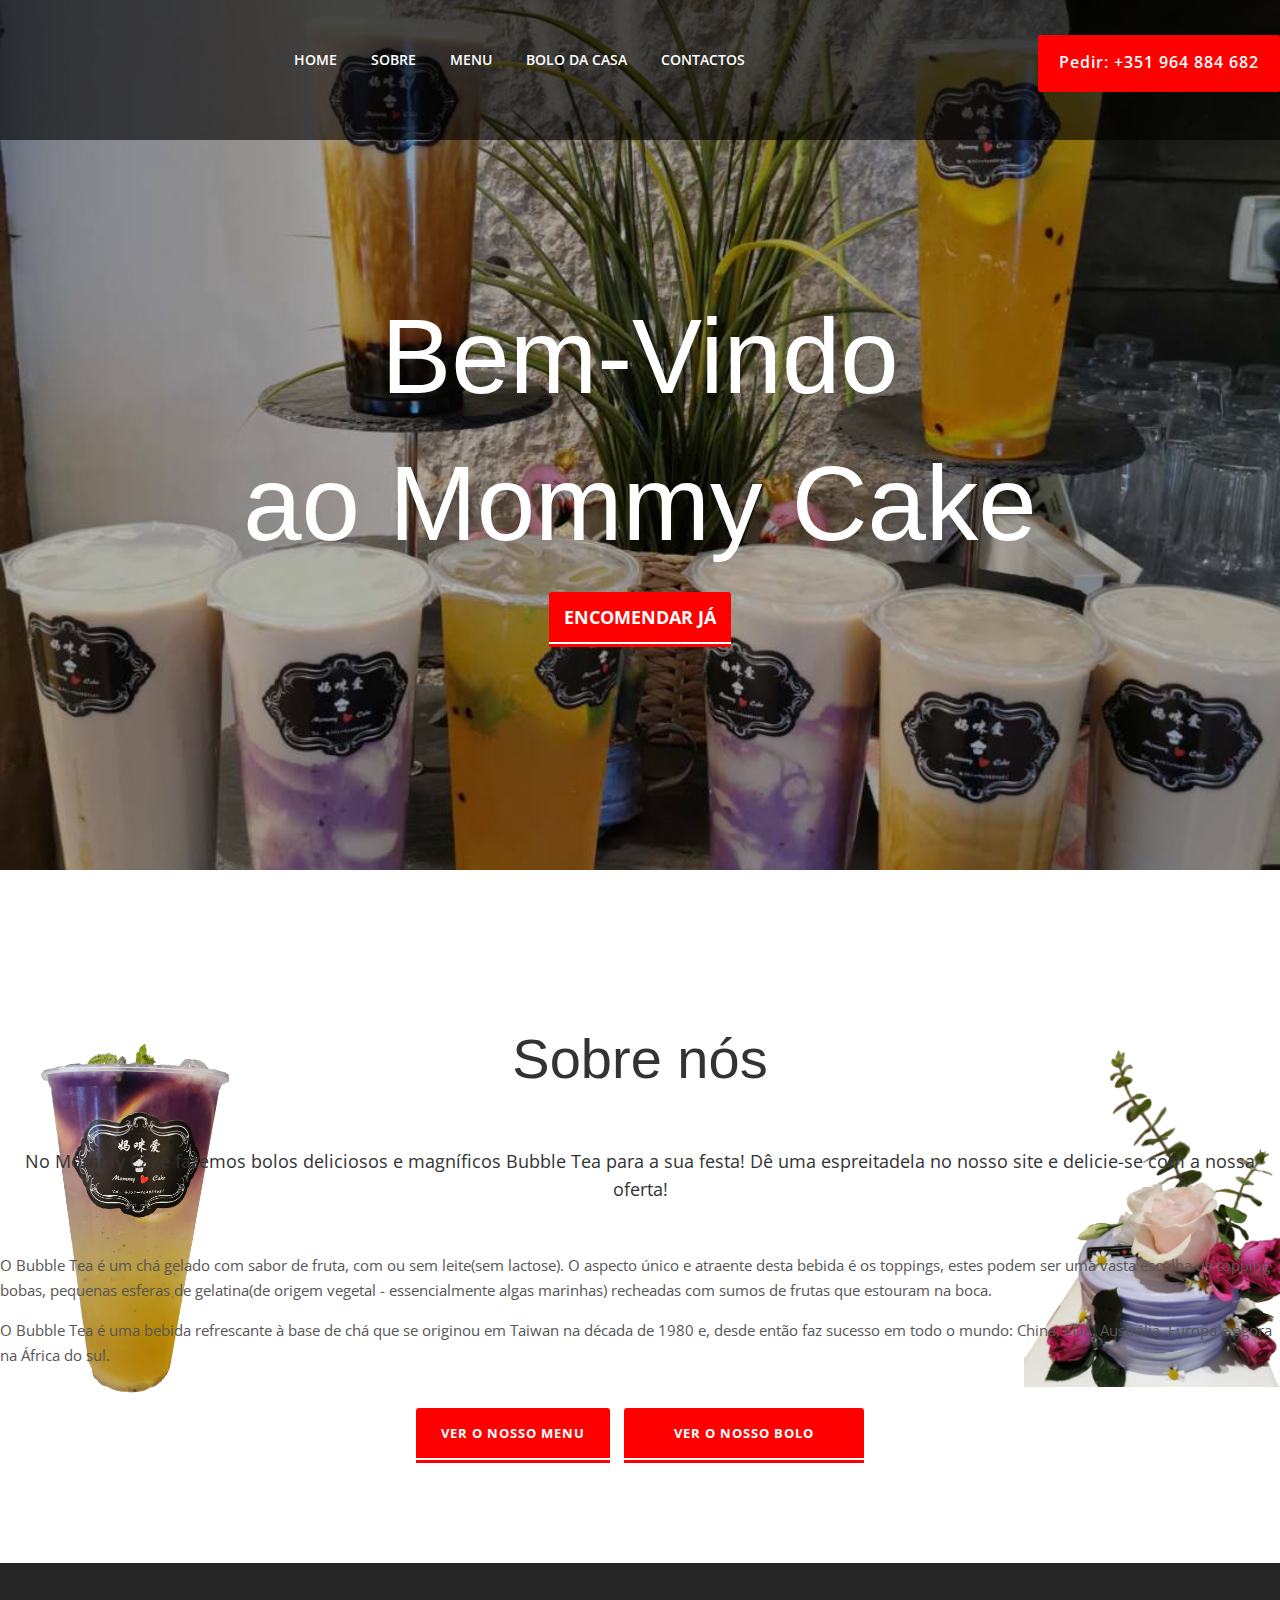
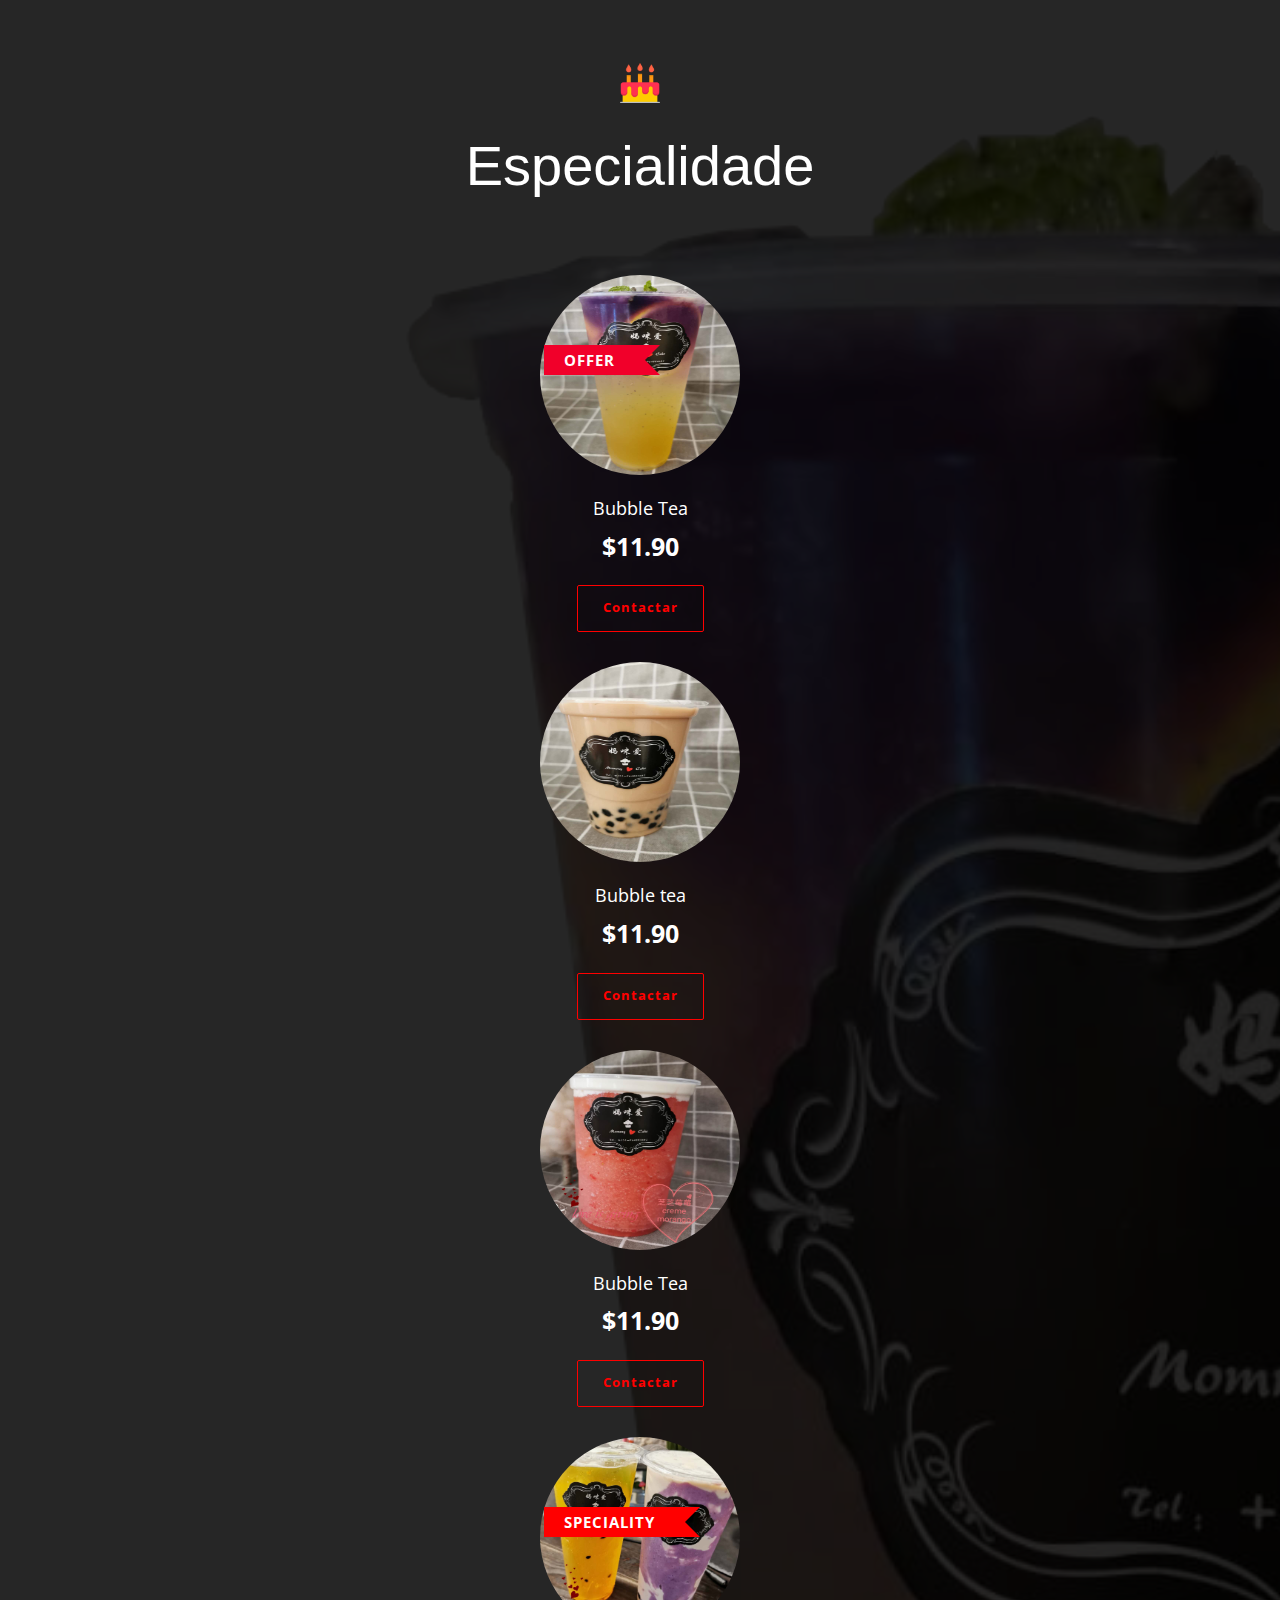
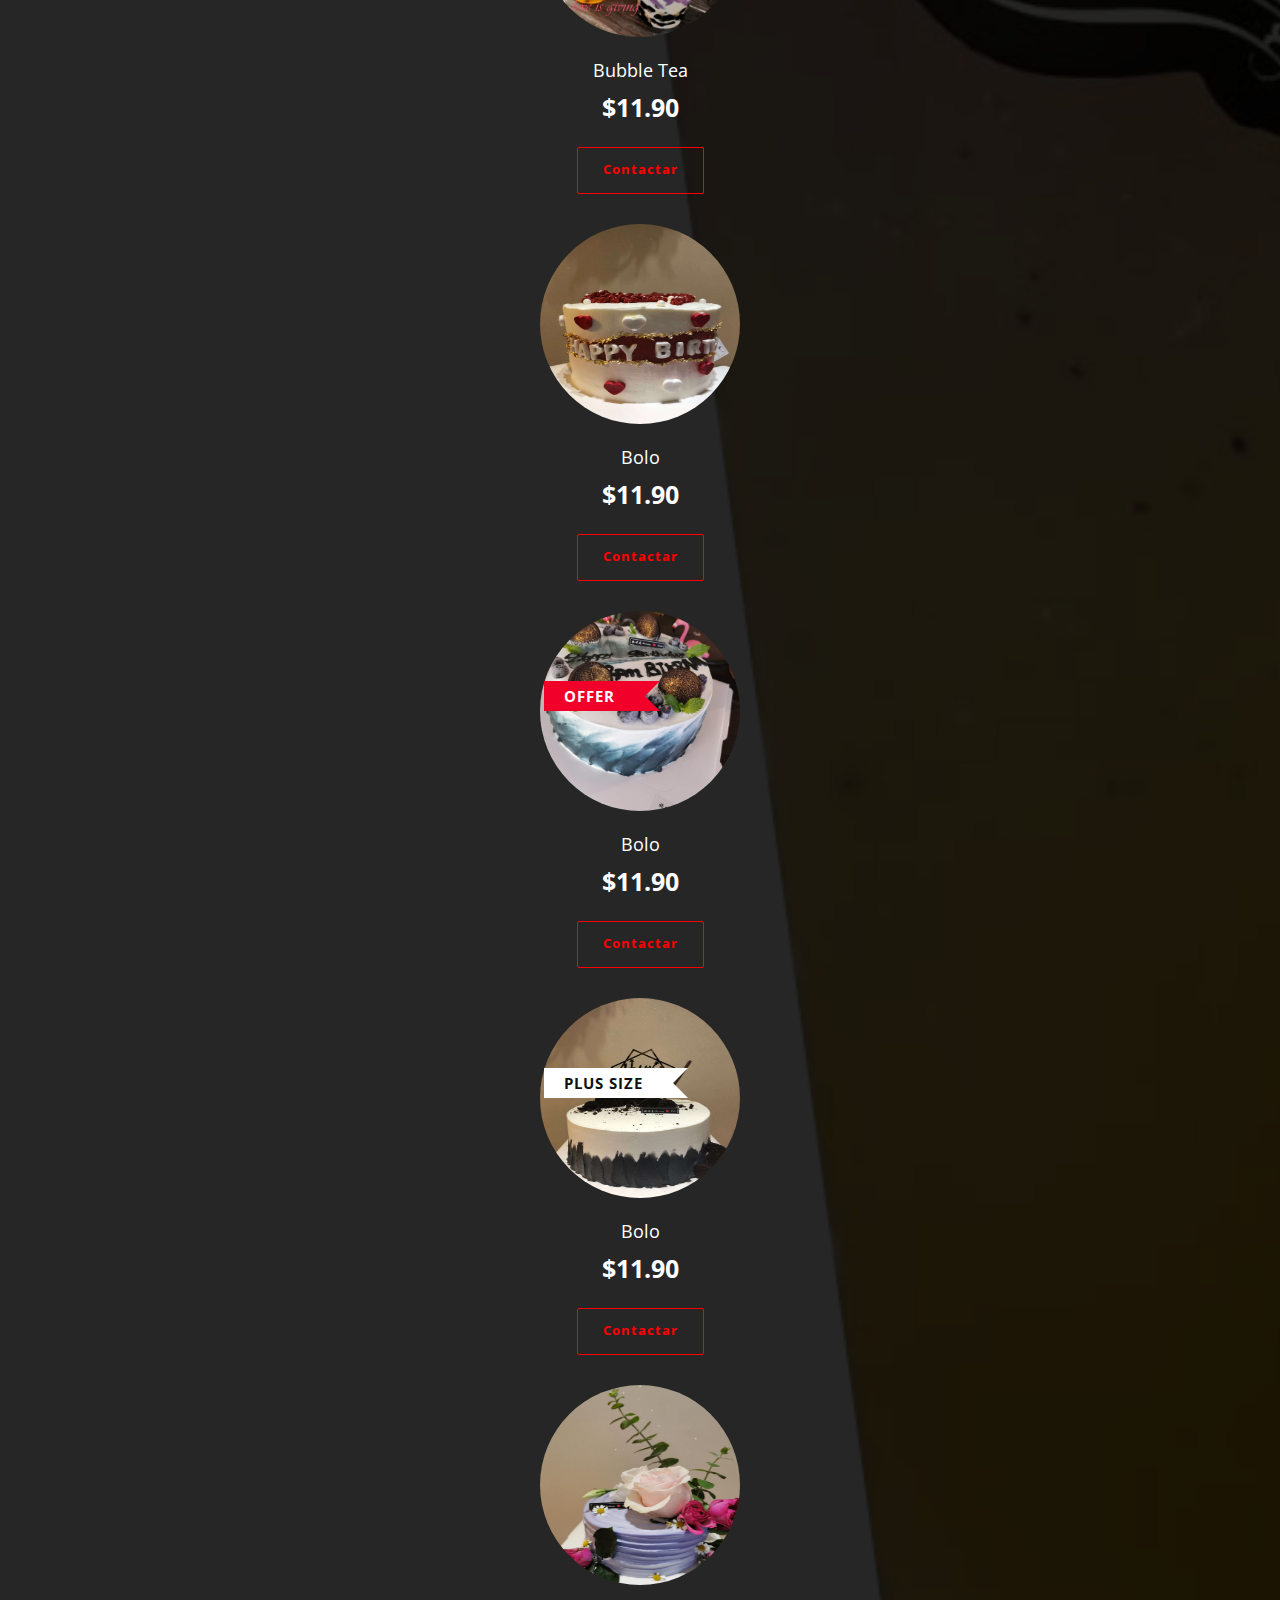
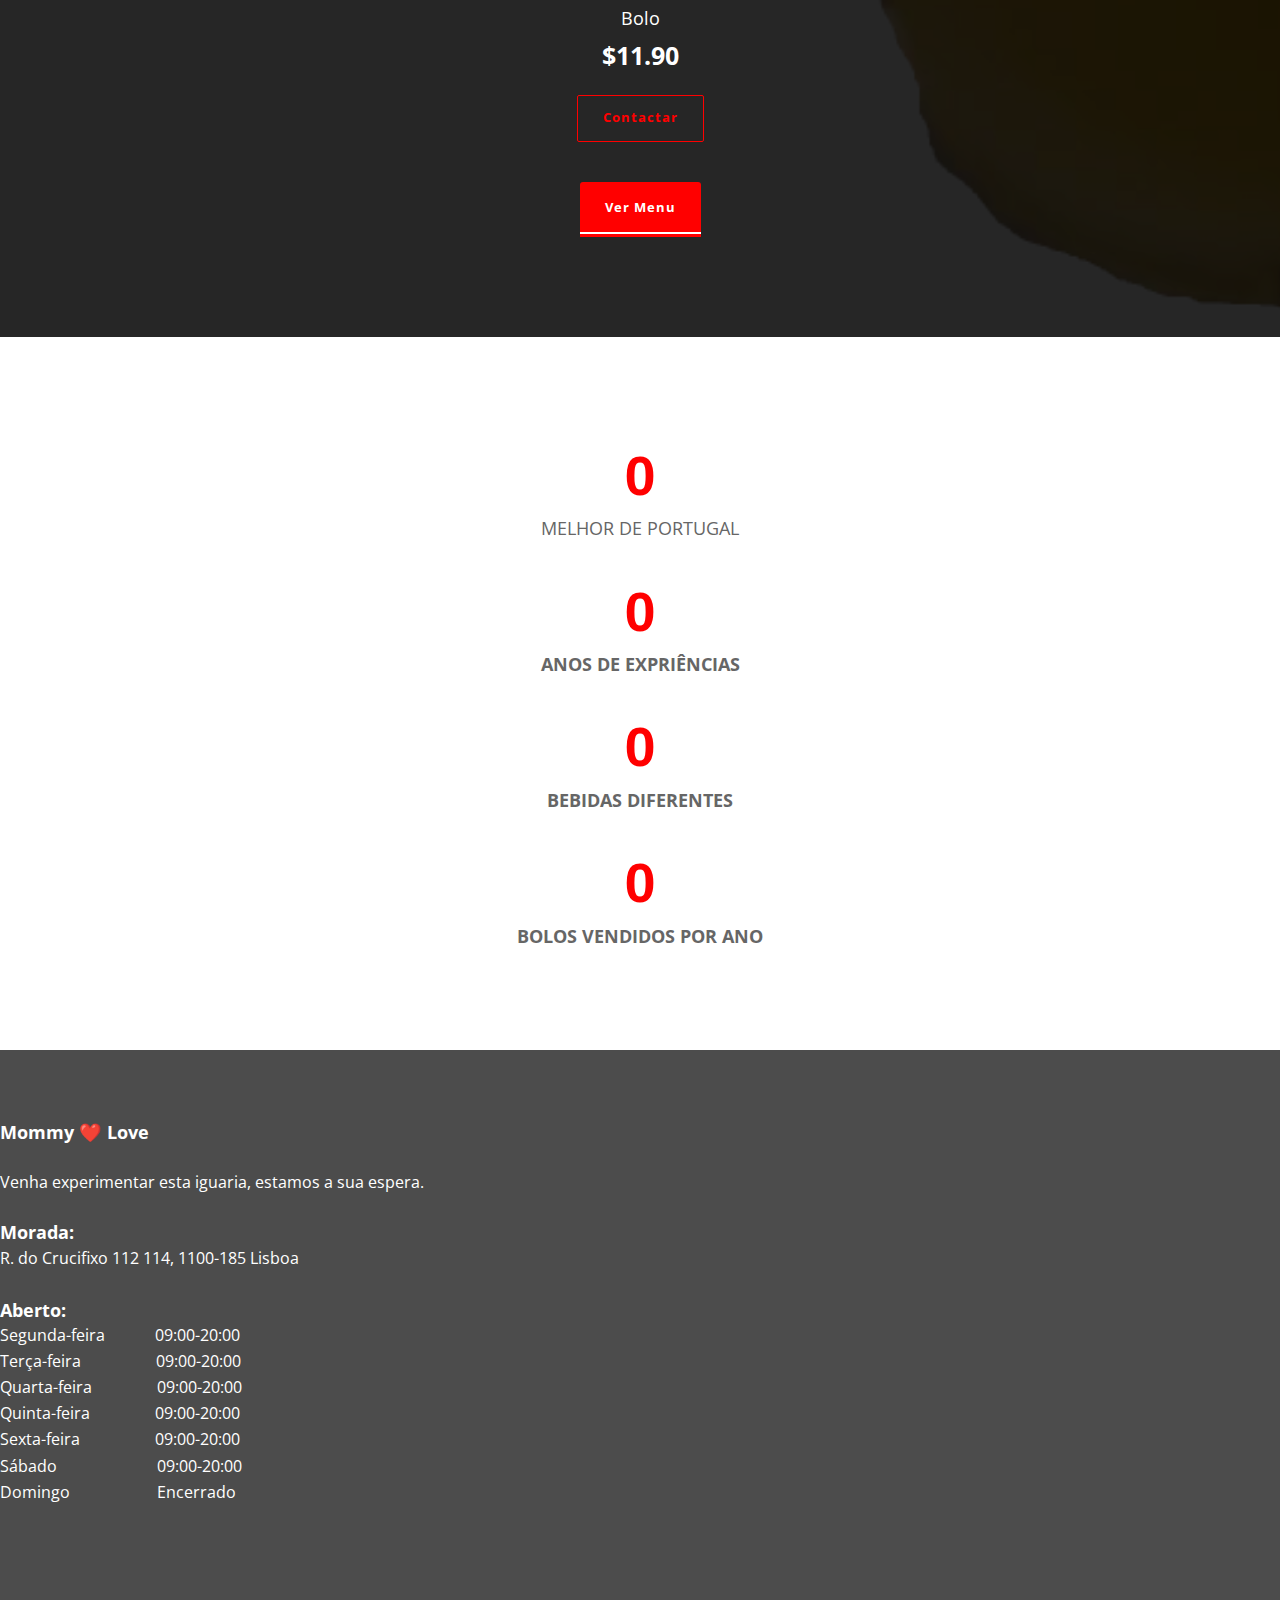
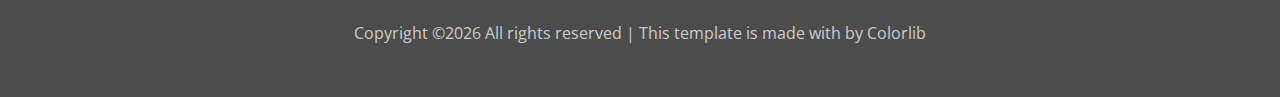
==== commit 3fe2ca00: "bolos de casa" ====
--- a/index.html
+++ b/index.html
@@ -68,7 +68,7 @@
                         </div>
 
                         <div class="col-md-6">
-                                <p class="mb-15">O Bubble Tea é um chá gelado com sabor de fruta, com ou sem leite(sem lactose). O aspecto único e atraente desta bebida é os toppings, estes podem ser uma vasta escolha de popping bobas, pequenas esferas de gelatina(de origem vegetal - essencialmente algas marinhas) recheadas com sumos de frutas que estouram na boca.</p>
+                                <p class="mb-15">O Bubble Tea é um chá gelado com sabor de fruta, com ou sem leite(sem lactose). O aspecto único e atraente desta bebida é os toppings, estes podem ser uma vasta escolha de topping bobas, pequenas esferas de gelatina(de origem vegetal - essencialmente algas marinhas) recheadas com sumos de frutas que estouram na boca.</p>
                         </div><!-- col-md-6 -->
 
                         <div class="col-md-6">
@@ -107,7 +107,7 @@
                                         </div>
                                         <h5 class="mt-20">Bubble Tea</h5>
                                         <h4 class="mt-5"><b>$11.90</b></h4>
-                                        <h6 class="mt-20"><a href="#" class="btn-brdr-primary plr-25"><b>Contactar</b></a></h6>
+                                        <h6 class="mt-20"><a href="05_contact.html" class="btn-brdr-primary plr-25"><b>Contactar</b></a></h6>
                                 </div><!--text-center-->
                         </div><!-- col-md-3 -->
 
@@ -118,7 +118,7 @@
                                         </div>
                                         <h5 class="mt-20">Bubble tea</h5>
                                         <h4 class="mt-5"><b>$11.90</b></h4>
-                                        <h6 class="mt-20"><a href="#" class="btn-brdr-primary plr-25"><b>Contactar</b></a></h6>
+                                        <h6 class="mt-20"><a href="05_contact.html" class="btn-brdr-primary plr-25"><b>Contactar</b></a></h6>
                                 </div><!--text-center-->
                         </div><!-- col-md-3 -->
 
@@ -127,7 +127,7 @@
                                         <div class="ïmg-200x mlr-auto pos-relative"><img src="imgAltera/tea/WechatIMG62.jpeg" class="round_icon"alt=""></div>
                                         <h5 class="mt-20">Bubble Tea</h5>
                                         <h4 class="mt-5"><b>$11.90</b></h4>
-                                        <h6 class="mt-20"><a href="#" class="btn-brdr-primary plr-25"><b>Contactar</b></a></h6>
+                                        <h6 class="mt-20"><a href="05_contact.html" class="btn-brdr-primary plr-25"><b>Contactar</b></a></h6>
                                 </div><!--text-center-->
                         </div><!-- col-md-3 -->
 
@@ -139,7 +139,7 @@
                                         </div>
                                         <h5 class="mt-20">Bubble Tea</h5>
                                         <h4 class="mt-5"><b>$11.90</b></h4>
-                                        <h6 class="mt-20"><a href="#" class="btn-brdr-primary plr-25"><b>Contactar</b></a></h6>
+                                        <h6 class="mt-20"><a href="05_contact.html" class="btn-brdr-primary plr-25"><b>Contactar</b></a></h6>
                                 </div><!--text-center-->
                         </div><!-- col-md-3 -->
 
@@ -148,7 +148,7 @@
                                         <div class="ïmg-200x mlr-auto pos-relative"><img src="imgAltera/cake/WechatIMG26.jpeg" class="round_icon" alt=""></div>
                                         <h5 class="mt-20">Bolo</h5>
                                         <h4 class="mt-5"><b>$11.90</b></h4>
-                                        <h6 class="mt-20"><a href="#" class="btn-brdr-primary plr-25"><b>Contactar</b></a></h6>
+                                        <h6 class="mt-20"><a href="05_contact.html" class="btn-brdr-primary plr-25"><b>Contactar</b></a></h6>
                                 </div><!--text-center-->
                         </div><!-- col-md-3 -->
 
@@ -160,7 +160,7 @@
                                         </div>
                                         <h5 class="mt-20">Bolo</h5>
                                         <h4 class="mt-5"><b>$11.90</b></h4>
-                                        <h6 class="mt-20"><a href="#" class="btn-brdr-primary plr-25"><b>Contactar</b></a></h6>
+                                        <h6 class="mt-20"><a href="05_contact.html" class="btn-brdr-primary plr-25"><b>Contactar</b></a></h6>
                                 </div><!--text-center-->
                         </div><!-- col-md-3 -->
 
@@ -172,7 +172,7 @@
                                         </div>
                                         <h5 class="mt-20">Bolo</h5>
                                         <h4 class="mt-5"><b>$11.90</b></h4>
-                                        <h6 class="mt-20"><a href="#" class="btn-brdr-primary plr-25"><b>Contactar</b></a></h6>
+                                        <h6 class="mt-20"><a href="05_contact.html" class="btn-brdr-primary plr-25"><b>Contactar</b></a></h6>
                                 </div><!--text-center-->
                         </div><!-- col-md-3 -->
 
@@ -181,7 +181,7 @@
                                         <div class="ïmg-200x mlr-auto pos-relative"><img src="imgAltera/cake/WechatIMG32.jpeg" class="round_icon" alt=""></div>
                                         <h5 class="mt-20">Bolo</h5>
                                         <h4 class="mt-5"><b>$11.90</b></h4>
-                                        <h6 class="mt-20"><a href="#" class="btn-brdr-primary plr-25"><b>Contactar</b></a></h6>
+                                        <h6 class="mt-20"><a href="05_contact.html" class="btn-brdr-primary plr-25"><b>Contactar</b></a></h6>
                                 </div><!--text-center-->
                         </div><!-- col-md-3 -->
                 </div><!-- row -->
@@ -237,6 +237,8 @@
                         <div class="col-md-6 col-lg-4">
                           <div class="ftco-footer-widget mb-4 left-text">
                             <b class="mt-5 letra" >Mommy ❤️ Love</b>
+                           </br>
+                        </br>
                             <p class="font-9">Venha experimentar esta iguaria, estamos a sua espera.</p>
                           </br>
                             <strong style="color: white; text-align:right">Morada: </strong>
@@ -251,6 +253,7 @@
                         <div class="col-md-6 col-lg-5">
                           <div class="ftco-footer-widget mb-4 left-text">
                             <strong class="d-flex">Aberto:</strong>
+                        </br>
                             <ul class="list-unstyled open-hours">
                               <li class="d-flex" ><span style="margin-right: 50px;">Segunda-feira</span><span >09:00-20:00</span></li>
                               <li class="d-flex"><span style="margin-right: 75px;">Terça-feira</span><span>09:00-20:00</span></li>
--- a/common/styles.css
+++ b/common/styles.css
@@ -59,7 +59,7 @@
 
 a:focus, a:active, a:hover,
 button:focus, button:active, button:hover,
-a b.light-color:hover { text-decoration: none; color: #EF0031;}
+a b.light-color:hover { text-decoration: none; color: red;}
 
 b {  font-weight: 700; }
 
@@ -78,7 +78,7 @@
 b.max-bold { font-weight: 700; }
 
 input:focus,
-textarea:focus { outline-color: #EF0031; }
+textarea:focus { outline-color: red; }
 
 ::placeholder { color: #aaa; font-weight: 700; }
 
@@ -770,7 +770,7 @@
 }
 
 .color-primary {
-        color: #EF0031;
+        color: red;
 }
 
 .color-black { color: #111; }
@@ -791,13 +791,13 @@
 
 /* BACKGROUND COLOR*/
 
-.bg-seller{ background: url(../images/sellers-1-1600x1600.jpg)  no-repeat; background-size: cover; position: relative; z-index: 1; }
+.bg-seller{ background: url(../imgAltera/tea.png)  no-repeat; background-size: cover; position: relative; z-index: 1; }
 
 .bg-seller:after{ content: ""; position: absolute; top: 0; left: 0; right: 0; bottom: 0; z-index: -1; background: rgba(0,0,0,.85); }
 
 .bg-191 { background: #191919; }
 
-.bg-primary { background: #EF0031 !important; }
+.bg-primary { background: red !important; }
 
 .bg-2-white { background: #F2F2F2; }
 
@@ -854,7 +854,7 @@
 
 .ribbon { position: absolute;top: 0;left: 0;right: 0;bottom: 0; z-index: -1; border: 15px solid #F1002A; border-left:  0; border-right: 15px solid transparent;  width:   100%; }
 .ribbon.primary{ border-color: #F1002A; border-right-color:  transparent; }
-.ribbon.secondary{ border-color: #1F8330; border-right-color:  transparent;  }
+.ribbon.secondary{ border-color: red; border-right-color:  transparent;  }
 .ribbon.white{ border-color: #ffffff; border-right-color:  transparent;  }
 
 
@@ -899,9 +899,17 @@
         overflow: hidden;
       }
 
-
-
-.bg-1 { background: url(../imgAltera/head.jpg) no-repeat center; background-size: cover; }
+.bolo_de_casa{
+        width: 200px;
+        height: 200px;
+        display: flex;
+        border-radius: 5%;
+        align-items: center;
+        justify-content: center;
+        overflow: hidden;  
+}
+
+.bg-1 { background: url(../imgAltera/1.jpeg) no-repeat center; background-size: cover; }
 
 .bg-2 {   background: url(../imgAltera/tea.png) no-repeat center; background-size: 100%; }
 
@@ -973,14 +981,14 @@
         background: #ddd;
 }
 
-.brdr-b-primary{ border-bottom: 2px solid #EF0031; }
-
-.brdr-primary-2{ border: 2px solid #EF0031; }
-
-.brdr-primary-3{ border: 3px solid #EF0031; }
+.brdr-b-primary{ border-bottom: 2px solid red; }
+
+.brdr-primary-2{ border: 2px solid red; }
+
+.brdr-primary-3{ border: 3px solid red; }
 
 .brdr-style-1{  position: absolute;left: 0; right: 0; bottom: 0; ; z-index: 1; height: 8px; }
-.brdr-style-1:after{ content:''; display: block; height: 60%; background: #1F8330;  z-index: 1; }
+.brdr-style-1:after{ content:''; display: block; height: 60%; background: red;  z-index: 1; }
 .brdr-style-1:before{content:'';  height: 40%; display: block; background: #FFFFFF;  z-index: 1; }
 
 
@@ -1000,7 +1008,7 @@
         right: 0;
         bottom: 0;
         height: 2px;
-        background: #EF0031;
+        background: red;
         -webkit-transition: all .2s;
         transition: all .2s;
         -webkit-transform-origin: right;
@@ -1019,15 +1027,15 @@
 
 /* BUTTON STYLING */
 
-.btn-brdr-primary { text-align: center; height: 45px; line-height: 43px; border: 1px solid #EF0031; color: #EF0031; border-radius: 2px; }
-
-.btn-brdr-primary:hover { background: #EF0031; color: #FFFFFF; }
-
-.btn-primaryc { position: relative; text-align: center; height: 55px; line-height: 50px; background: #EF0031; color: #fff; border-radius: 3px; z-index: 1; }
-
-.btn-primaryc.secondary{ background: #118522; }
-
-.btn-primaryc:after { content: ''; position: absolute; bottom: 0; left: 0; right: 0; height: 3px; background: #1F8330; z-index: -2; -webkit-transition: all .1s ease-in;
+.btn-brdr-primary { text-align: center; height: 45px; line-height: 43px; border: 1px solid red; color: red; border-radius: 2px; }
+
+.btn-brdr-primary:hover { background: red; color: #FFFFFF; }
+
+.btn-primaryc { position: relative; text-align: center; height: 55px; line-height: 50px; background: red; color: #fff; border-radius: 3px; z-index: 1; }
+
+.btn-primaryc.secondary{ background: red; }
+
+.btn-primaryc:after { content: ''; position: absolute; bottom: 0; left: 0; right: 0; height: 3px; background: red; z-index: -2; -webkit-transition: all .1s ease-in;
         transition: all .1s .1s ease-in; }
 
 .btn-primaryc:before { content: ''; position: absolute; bottom: 3px; left: 0; right: 0; height: 2px; background: #FFFFFF; z-index: -1;
@@ -1037,22 +1045,22 @@
 
 .btn-primaryc:hover:after { height: 100%; }
 
-.btn-primaryc:hover:before { height: 100%;  border: 1px solid #1F8330; }
+.btn-primaryc:hover:before { height: 100%;  border: 1px solid red; }
 
 .btn-brdr-grey { text-align: center; height: 45px; line-height: 43px; border: 1px solid #ccc; border-radius: 2px; }
 
-.btn-brdr-grey:hover {border: 1px solid #EF0031;background: #EF0031;color: #000; }
-
-.btn-fill-primary { text-align: center; height: 55px; line-height: 53px; border: 1px solid #EF0031; background: #EF0031; border-radius: 2px; color: #FFFFFF; }
-
-.btn-fill-primary.secondary {  height: 55px; line-height: 53px; border: 1px solid #1F8330; background: #1F8330; }
-
-.btn-fill-primary:hover { background: none; color: #EF0031; }
-.btn-fill-primary.secondary:hover { background: none; color: #1F8330; }
+.btn-brdr-grey:hover {border: 1px solid red;background: red;color: #000; }
+
+.btn-fill-primary { text-align: center; height: 55px; line-height: 53px; border: 1px solid red; background: red; border-radius: 2px; color: #FFFFFF; }
+
+.btn-fill-primary.secondary {  height: 55px; line-height: 53px; border: 1px solid red; background: red; }
+
+.btn-fill-primary:hover { background: none; color: red; }
+.btn-fill-primary.secondary:hover { background: none; color: red; }
 
 .btn-fill-grey { text-align: center; height: 45px; line-height: 43px; border: 1px solid #ccc; background: #ccc; border-radius: 2px; color: #111; }
 
-.btn-fill-grey:hover { border: 1px solid #EF0031; background: none; color: #000; }
+.btn-fill-grey:hover { border: 1px solid red; background: none; color: #000; }
 
 .btn-b-lg { font-size: 1em; height: 55px; line-height: 55px; }
 
@@ -1070,7 +1078,7 @@
         display: block;
         width: 100%;
         padding: 0 65px 0 20px;
-        border: 1px solid #EF0031;
+        border: 1px solid red;
 }
 
 .nwsltr-primary-1 button {
@@ -1080,7 +1088,7 @@
         right: 1px;
         width: 45px;
         text-align: center;
-        background: #EF0031;
+        background: red;
         color: #000;
 }
 
@@ -1108,7 +1116,7 @@
 .form-style-1 textarea:focus,
 .form-style-1 input:focus,
 .form-style-1 textarea:active,
-.form-style-1 input:active{ border-bottom: 3px solid #EF0031; }
+.form-style-1 input:active{ border-bottom: 3px solid red; }
 
 .placeholder-1 ::-webkit-input-placeholder { font-style: italic; color: #aaa; font-size: .9em;  }
 .placeholder-1 ::-moz-placeholder { font-style: italic; color: #aaa; font-size: .9em; }
@@ -1175,7 +1183,7 @@
 
 .form-brdr-b-grey input:focus,
 .form-brdr-b-grey textarea:focus {
-        border-bottom: 1px solid #EF0031;
+        border-bottom: 1px solid red;
 }
 
 .form-brdr-b input,
@@ -1313,7 +1321,7 @@
 ul.selecton li > a{ padding: 15px 30px;   }
 
 ul.selecton li:hover a,
-ul.selecton li a.active{ border-radius: 3px 3px 0 0; background: #EF0031; color: #FFFFFF;  }
+ul.selecton li a.active{ border-radius: 3px 3px 0 0; background: red; color: #FFFFFF;  }
 
 .food-menu{ display: none;  }
 .food-menu.active{ opacity: 0; display: block!important; animation: full-opacity-anim .3s forwards ; }
@@ -1416,7 +1424,7 @@
         position: absolute;
         top: 50%;
         right: 0;
-        color: #EF0031;
+        color: red;
         width: 50px;
         text-align: center;
         -webkit-transform: translateY(-50%);
@@ -1465,13 +1473,13 @@
         left: 0;
         width: 80px;
         height: 5px;
-        background: #EF0031;
+        background: red;
         z-index: 1;
 }
 
 .quote-primary {
         padding: 10px 20px;
-        border-left: 2px solid #EF0031;
+        border-left: 2px solid red;
 }
 
 .hot-news {
@@ -1534,7 +1542,7 @@
 /*FOOTER*/
 
 
-footer{ background: url("../images/footer_1600x800.jpg") no-repeat; background-size: cover;  position: relative;  text-align: center;z-index: 1;  font-size: 1.3em; }
+footer{ background: url("../imgAltera/0.png") no-repeat; background-size: cover;  position: relative;  text-align: center;z-index: 1;  font-size: 1.3em; }
 
 .footer-bg-1{ background-image:  url("../images/footer-1.png") ; }
 .footer-bg-1:after{ display: none; }
@@ -2699,7 +2707,7 @@
 }
 
 .list-a-hvr-primary > li > a:hover {
-        background: #EF0031;
+        background: red;
         color: #fff;
 }
 
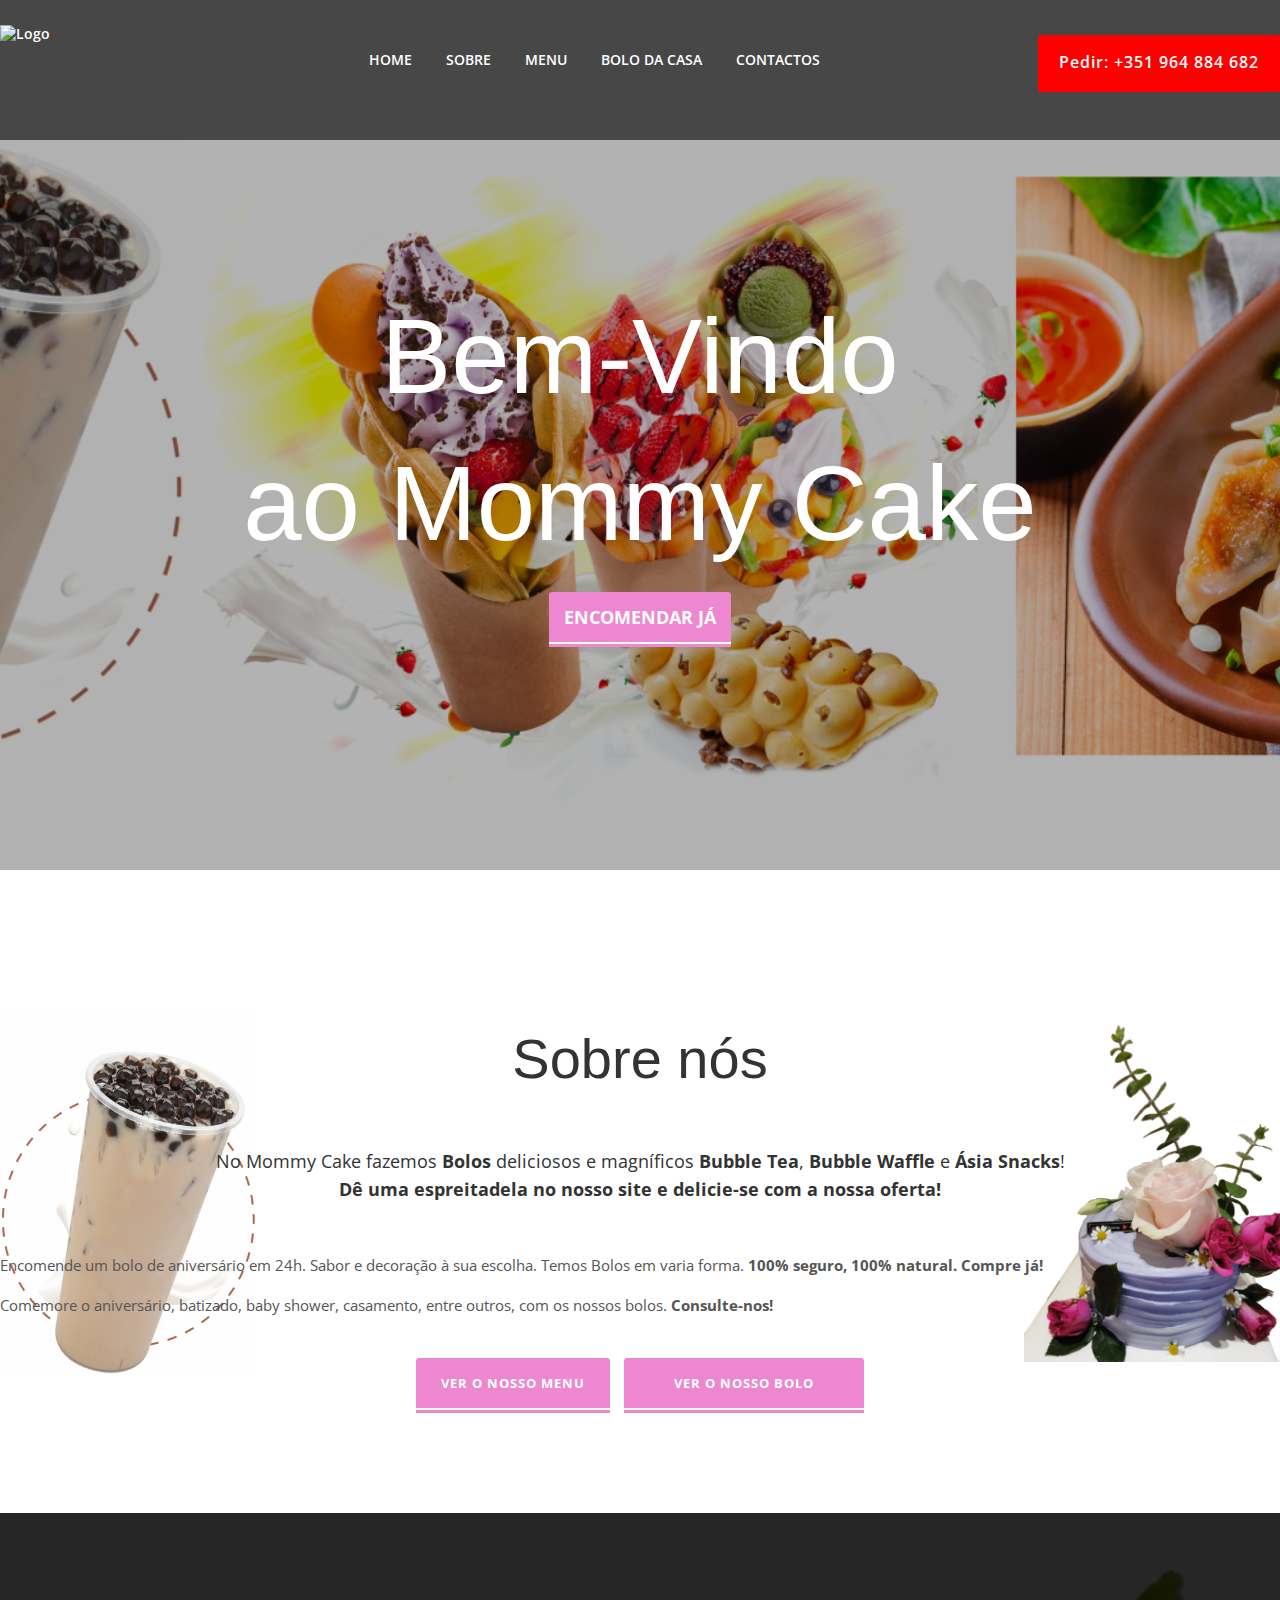
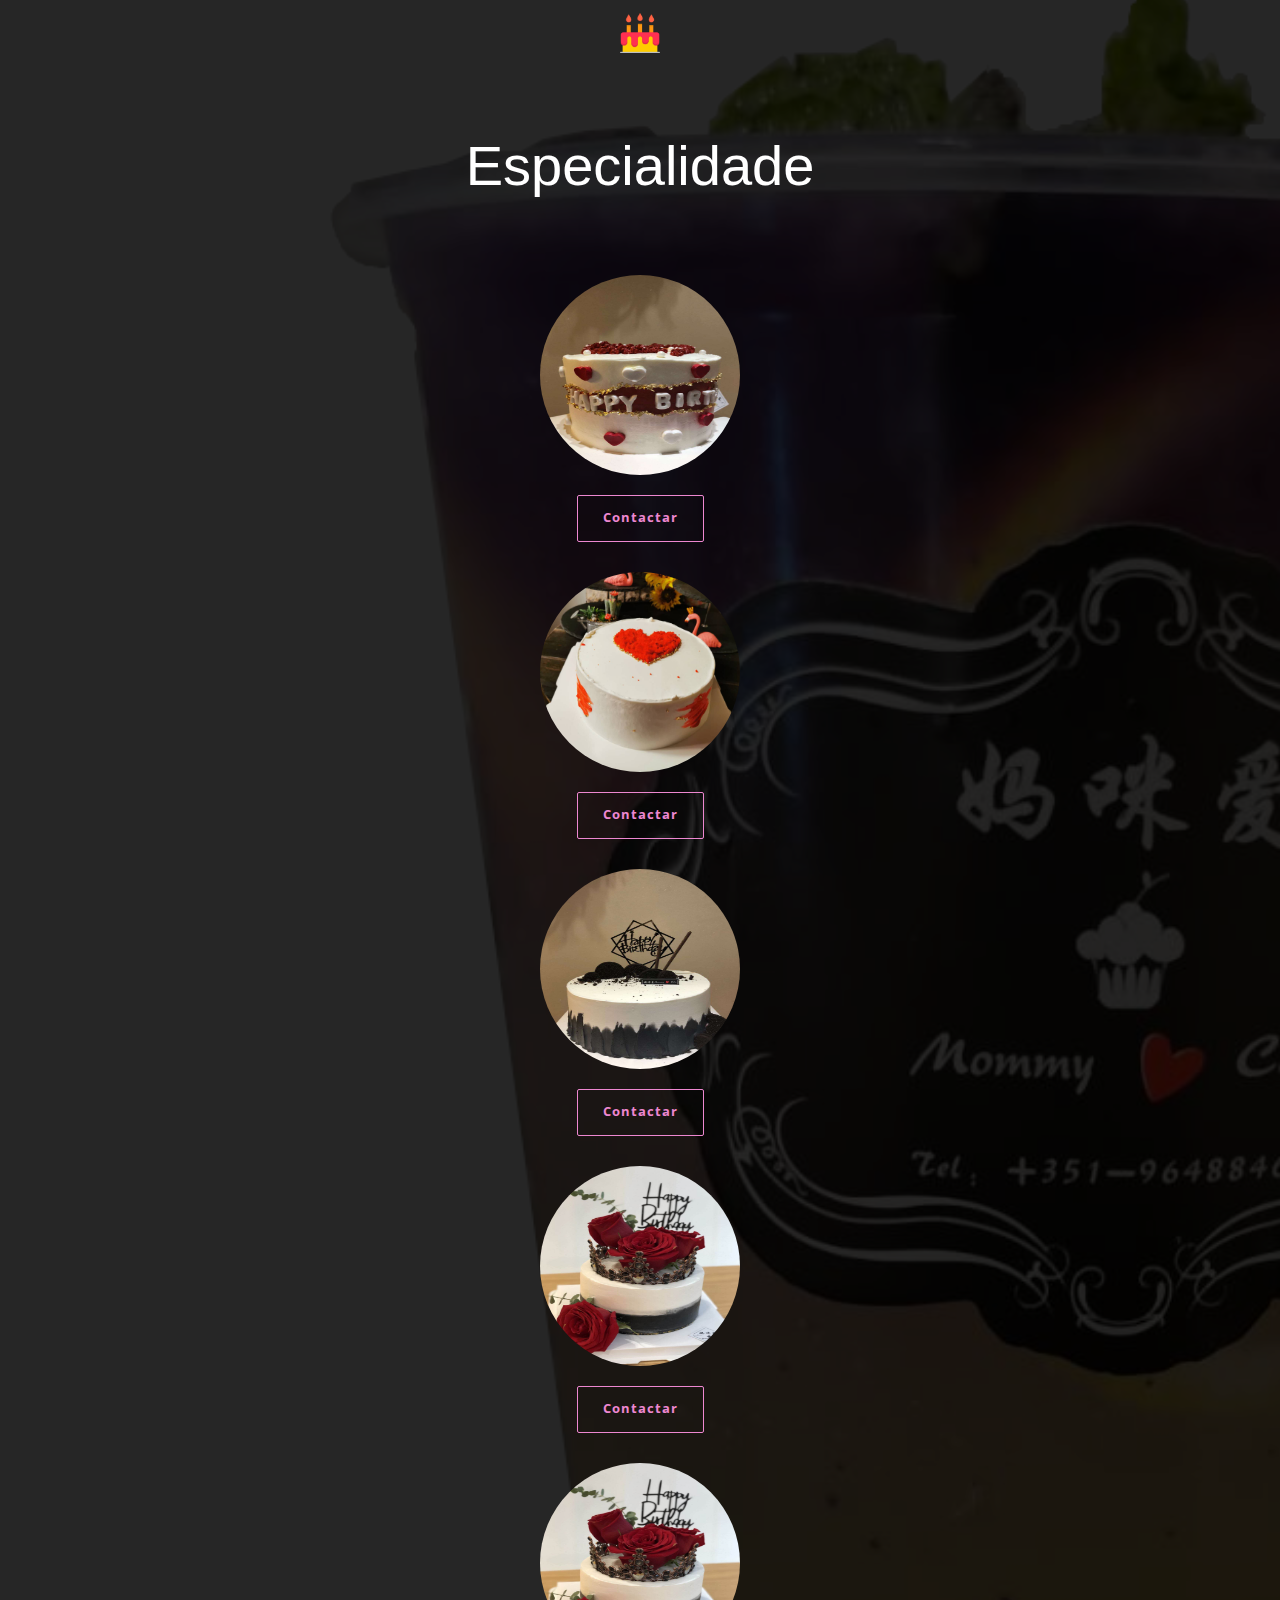
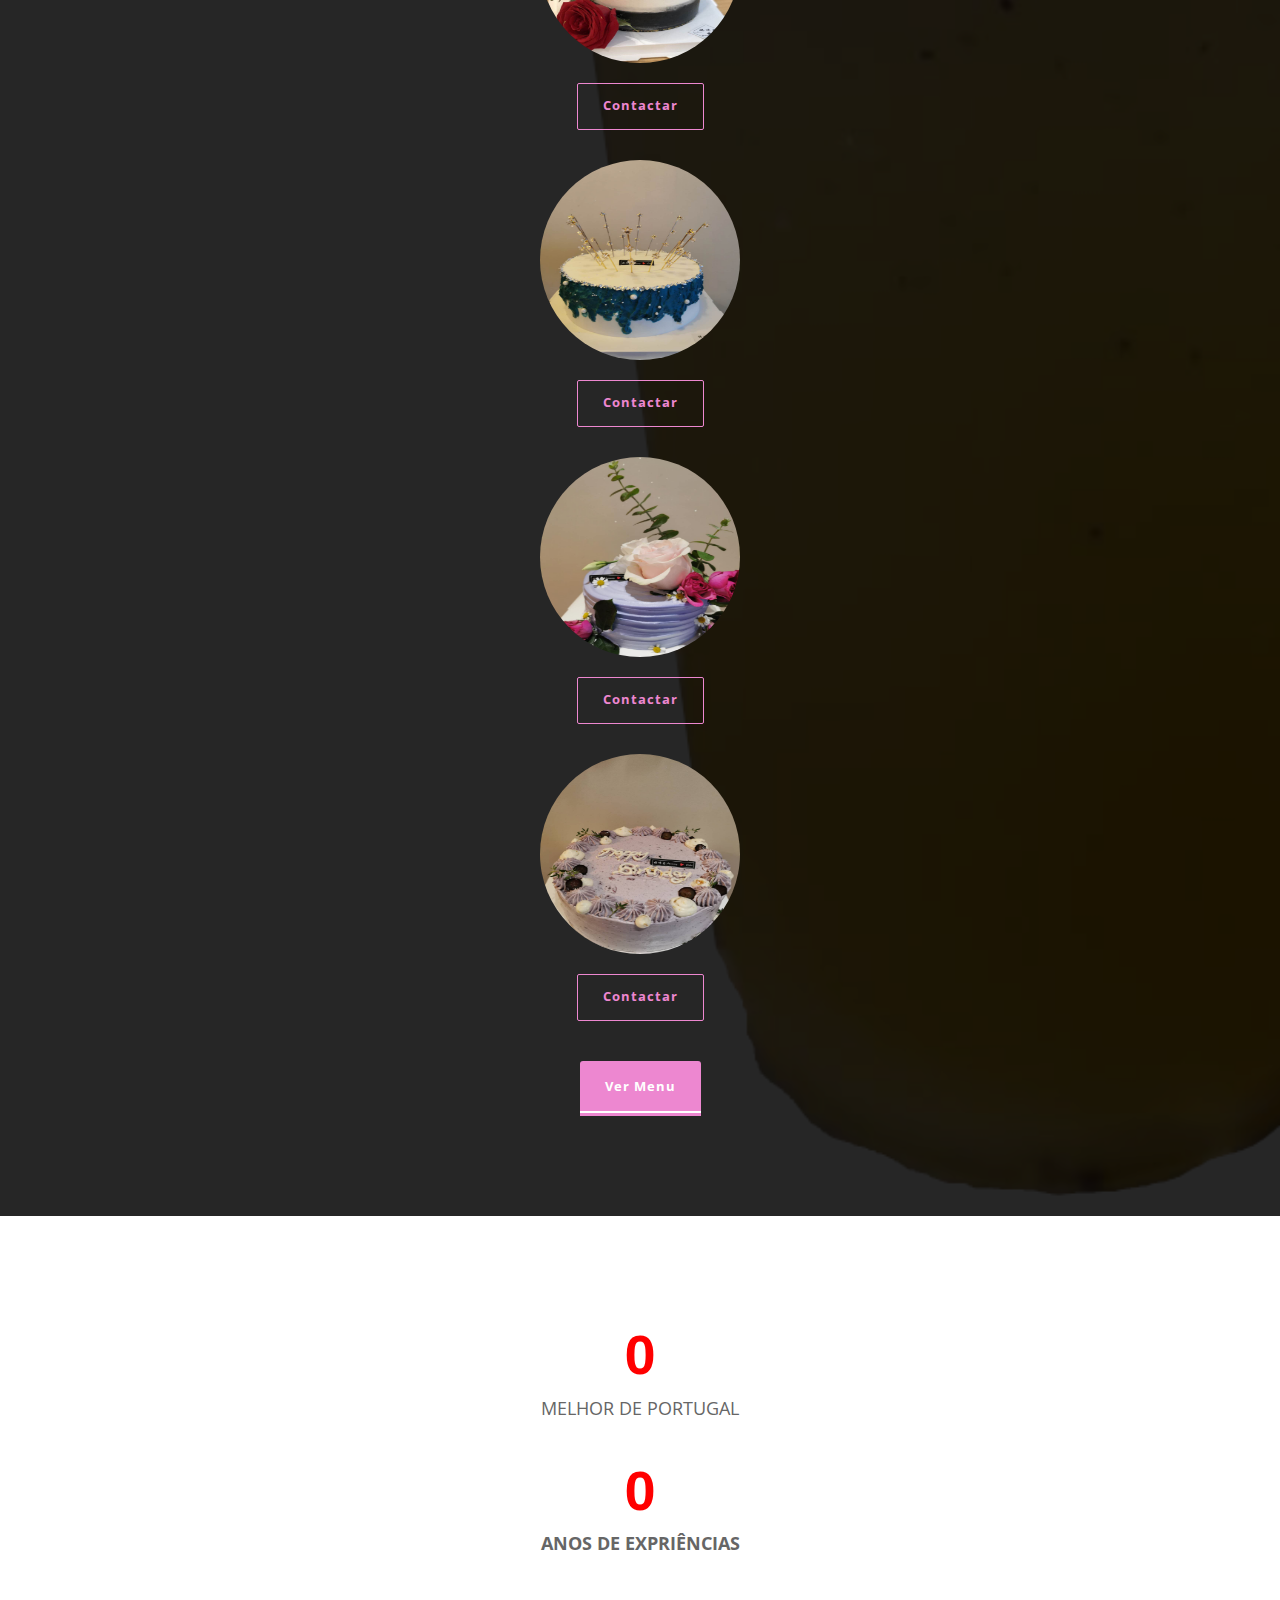
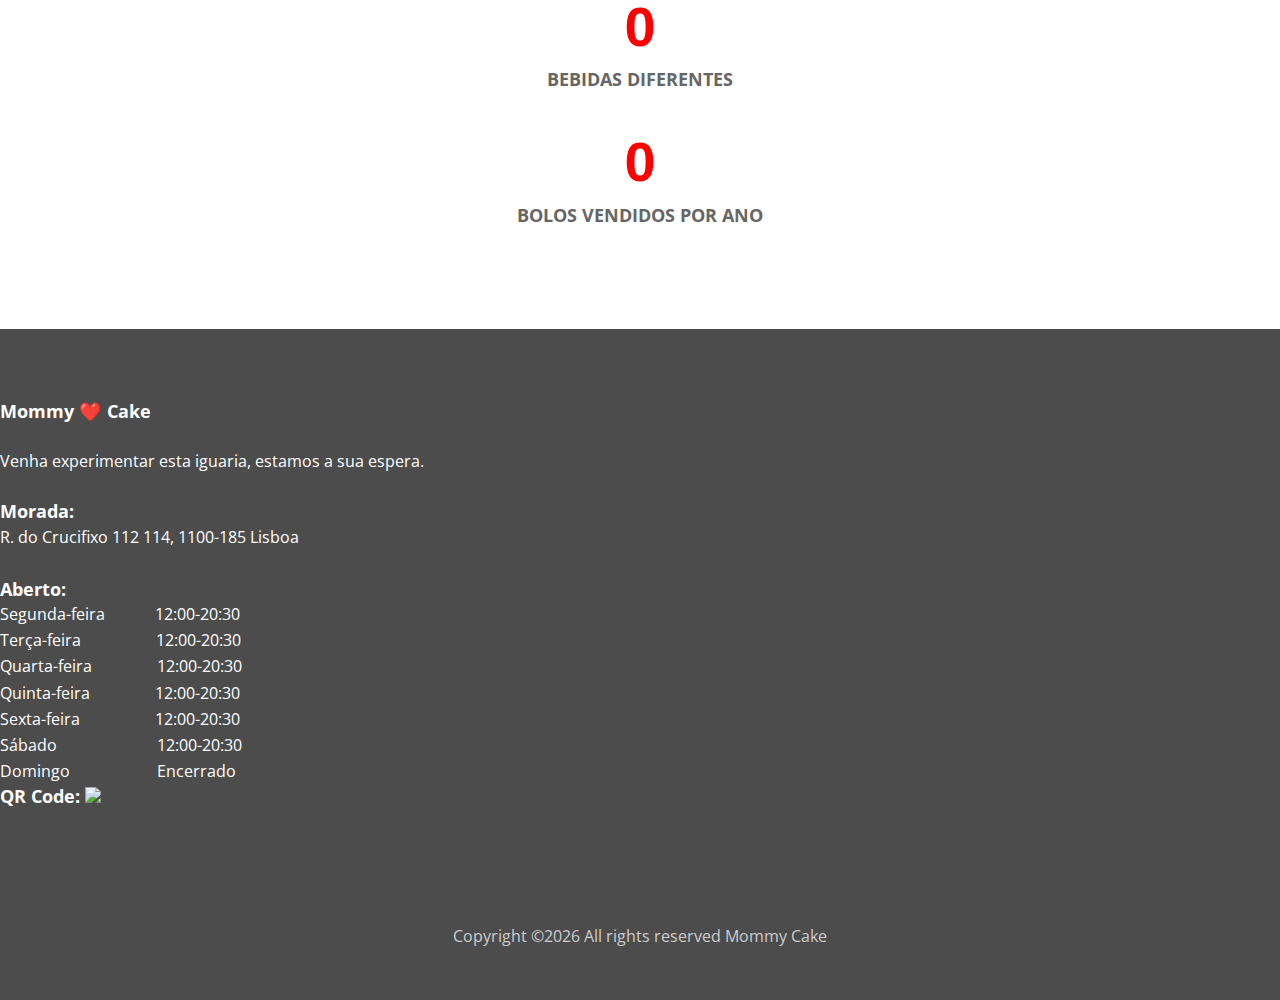
==== commit 3375ef41: "all" ====
--- a/index.html
+++ b/index.html
@@ -42,7 +42,7 @@
 </header>
 
 
-<section class="bg-1 h-700x main-slider pos-relative">
+<section class="bg-0 h-700x main-slider pos-relative">
         <div class="triangle-up pos-bottom"></div>
         <div class="container h-100">
                 <div class="dplay-tbl">
@@ -64,16 +64,15 @@
                                 
                                 <div class="mt-50 mt-sm-30 mb-50 mb-sm-30 center-text"> <h2>Sobre nós</h2> </div>
 
-                                <h5 class="center-text mb-50 mb-sm-30 plr-25">No Mommy Cake fazemos bolos deliciosos e magníficos Bubble Tea para a sua festa! Dê uma espreitadela no nosso site e delicie-se com a nossa oferta!</h5>
+                                <h5 class="center-text mb-50 mb-sm-30 plr-25">No Mommy Cake fazemos <b>Bolos </b>deliciosos e magníficos <b>Bubble Tea</b>, <b>Bubble Waffle</b> e <b>Ásia Snacks</b>! <br><b>Dê uma espreitadela no nosso site e delicie-se com a nossa oferta!</b></h5>
                         </div>
 
                         <div class="col-md-6">
-                                <p class="mb-15">O Bubble Tea é um chá gelado com sabor de fruta, com ou sem leite(sem lactose). O aspecto único e atraente desta bebida é os toppings, estes podem ser uma vasta escolha de topping bobas, pequenas esferas de gelatina(de origem vegetal - essencialmente algas marinhas) recheadas com sumos de frutas que estouram na boca.</p>
+                                <p class="mb-15">Encomende um bolo de aniversário em 24h. Sabor e decoração à sua escolha. Temos Bolos em varia forma. <b>100% seguro, 100% natural. Compre já!</b></p>
                         </div><!-- col-md-6 -->
 
                         <div class="col-md-6">
-                                <p class="mb-15">O Bubble Tea é uma bebida refrescante à base de chá que se originou em Taiwan na década de 1980 e, desde então
-                                faz sucesso em todo o mundo: China, EUA, Austrália, Europa e agora na África do sul.</p>
+                                <p class="mb-15">Comemore o aniversário, batizado, baby shower, casamento, entre outros, com os nossos bolos. <b>Consulte-nos!</b></p>
                         </div><!-- col-md-6 -->
                 </div><!-- row -->
 
@@ -102,85 +101,70 @@
                         <div class="col-lg-3 col-md-4  col-sm-6 ">
                                 <div class="center-text mb-30">
                                         <div class="ïmg-200x mlr-auto pos-relative">
-                                                <h6 class="ribbon-cont"><div class="ribbon primary"></div><b>OFFER</b></h6>
-                                                <img src="imgAltera/tea/WechatIMG28.jpeg" class="round_icon"alt="">
-                                        </div>
-                                        <h5 class="mt-20">Bubble Tea</h5>
-                                        <h4 class="mt-5"><b>$11.90</b></h4>
-                                        <h6 class="mt-20"><a href="05_contact.html" class="btn-brdr-primary plr-25"><b>Contactar</b></a></h6>
-                                </div><!--text-center-->
-                        </div><!-- col-md-3 -->
-
-                        <div class="col-lg-3 col-md-4  col-sm-6 ">
-                                <div class="center-text mb-30">
-                                        <div class="ïmg-200x mlr-auto pos-relative">
-                                                <img src="imgAltera/tea/WechatIMG61.jpeg" class="round_icon" alt="">
-                                        </div>
-                                        <h5 class="mt-20">Bubble tea</h5>
-                                        <h4 class="mt-5"><b>$11.90</b></h4>
-                                        <h6 class="mt-20"><a href="05_contact.html" class="btn-brdr-primary plr-25"><b>Contactar</b></a></h6>
-                                </div><!--text-center-->
-                        </div><!-- col-md-3 -->
-
-                        <div class="col-lg-3 col-md-4  col-sm-6 ">
-                                <div class="center-text mb-30">
-                                        <div class="ïmg-200x mlr-auto pos-relative"><img src="imgAltera/tea/WechatIMG62.jpeg" class="round_icon"alt=""></div>
-                                        <h5 class="mt-20">Bubble Tea</h5>
-                                        <h4 class="mt-5"><b>$11.90</b></h4>
-                                        <h6 class="mt-20"><a href="05_contact.html" class="btn-brdr-primary plr-25"><b>Contactar</b></a></h6>
-                                </div><!--text-center-->
-                        </div><!-- col-md-3 -->
-
-                        <div class="col-lg-3 col-md-4  col-sm-6 ">
-                                <div class="center-text mb-30">
-                                        <div class="ïmg-200x mlr-auto pos-relative">
-                                                <h6  class="ribbon-cont"><div class="ribbon secondary"></div><b>SPECIALITY</b></h6>
-                                                <img src="imgAltera/tea/WechatIMG64.jpeg" class="round_icon" alt="">
-                                        </div>
-                                        <h5 class="mt-20">Bubble Tea</h5>
-                                        <h4 class="mt-5"><b>$11.90</b></h4>
-                                        <h6 class="mt-20"><a href="05_contact.html" class="btn-brdr-primary plr-25"><b>Contactar</b></a></h6>
-                                </div><!--text-center-->
-                        </div><!-- col-md-3 -->
-
-                        <div class="col-lg-3 col-md-4  col-sm-6 ">
-                                <div class="center-text mb-30">
-                                        <div class="ïmg-200x mlr-auto pos-relative"><img src="imgAltera/cake/WechatIMG26.jpeg" class="round_icon" alt=""></div>
-                                        <h5 class="mt-20">Bolo</h5>
-                                        <h4 class="mt-5"><b>$11.90</b></h4>
-                                        <h6 class="mt-20"><a href="05_contact.html" class="btn-brdr-primary plr-25"><b>Contactar</b></a></h6>
-                                </div><!--text-center-->
-                        </div><!-- col-md-3 -->
-
-                        <div class="col-lg-3 col-md-4  col-sm-6 ">
-                                <div class="center-text mb-30">
-                                        <div class="ïmg-200x mlr-auto pos-relative">
-                                                <h6 class="ribbon-cont"><div class="ribbon primary"></div><b>OFFER</b></h6>
-                                                <img src="imgAltera/cake/WechatIMG27.jpeg" class="round_icon"alt="">
-                                        </div>
-                                        <h5 class="mt-20">Bolo</h5>
-                                        <h4 class="mt-5"><b>$11.90</b></h4>
-                                        <h6 class="mt-20"><a href="05_contact.html" class="btn-brdr-primary plr-25"><b>Contactar</b></a></h6>
-                                </div><!--text-center-->
-                        </div><!-- col-md-3 -->
-
-                        <div class="col-lg-3 col-md-4  col-sm-6 ">
-                                <div class="center-text mb-30">
-                                        <div class="ïmg-200x mlr-auto pos-relative">
-                                                <h6 class="ribbon-cont color-black"><div class="ribbon white"></div><b>PLUS SIZE</b></h6>
-                                                <img src="imgAltera/cake/WechatIMG29.jpeg" class="round_icon" alt="">
-                                        </div>
-                                        <h5 class="mt-20">Bolo</h5>
-                                        <h4 class="mt-5"><b>$11.90</b></h4>
-                                        <h6 class="mt-20"><a href="05_contact.html" class="btn-brdr-primary plr-25"><b>Contactar</b></a></h6>
-                                </div><!--text-center-->
-                        </div><!-- col-md-3 -->
-
-                        <div class="col-lg-3 col-md-4  col-sm-6 ">
-                                <div class="center-text mb-30">
-                                        <div class="ïmg-200x mlr-auto pos-relative"><img src="imgAltera/cake/WechatIMG32.jpeg" class="round_icon" alt=""></div>
-                                        <h5 class="mt-20">Bolo</h5>
-                                        <h4 class="mt-5"><b>$11.90</b></h4>
+                                                <img src="imgAltera/cake/1.jpeg" class="round_icon"alt="">
+                                        </div>
+                                        <h6 class="mt-20"><a href="05_contact.html" class="btn-brdr-primary plr-25"><b>Contactar</b></a></h6>
+                                </div><!--text-center-->
+                        </div><!-- col-md-3 -->
+
+                        <div class="col-lg-3 col-md-4  col-sm-6 ">
+                                <div class="center-text mb-30">
+                                        <div class="ïmg-200x mlr-auto pos-relative">
+                                                <img src="imgAltera/cake/16.jpeg" class="round_icon" alt="">
+                                        </div>
+                                        <h6 class="mt-20"><a href="05_contact.html" class="btn-brdr-primary plr-25"><b>Contactar</b></a></h6>
+                                </div><!--text-center-->
+                        </div><!-- col-md-3 -->
+
+                        <div class="col-lg-3 col-md-4  col-sm-6 ">
+                                <div class="center-text mb-30">
+                                        <div class="ïmg-200x mlr-auto pos-relative"><img src="imgAltera/cake/3.jpeg" class="round_icon"alt=""></div>
+                                        
+                                        <h6 class="mt-20"><a href="05_contact.html" class="btn-brdr-primary plr-25"><b>Contactar</b></a></h6>
+                                </div><!--text-center-->
+                        </div><!-- col-md-3 -->
+
+                        <div class="col-lg-3 col-md-4  col-sm-6 ">
+                                <div class="center-text mb-30">
+                                        <div class="ïmg-200x mlr-auto pos-relative">
+                                                <img src="imgAltera/cake/4.jpeg" class="round_icon" alt="">
+                                        </div>
+                                        
+                                        <h6 class="mt-20"><a href="05_contact.html" class="btn-brdr-primary plr-25"><b>Contactar</b></a></h6>
+                                </div><!--text-center-->
+                        </div><!-- col-md-3 -->
+
+                        <div class="col-lg-3 col-md-4  col-sm-6 ">
+                                <div class="center-text mb-30">
+                                        <div class="ïmg-200x mlr-auto pos-relative"><img src="imgAltera/cake/4.jpeg" class="round_icon" alt=""></div>
+                                        
+                                        <h6 class="mt-20"><a href="05_contact.html" class="btn-brdr-primary plr-25"><b>Contactar</b></a></h6>
+                                </div><!--text-center-->
+                        </div><!-- col-md-3 -->
+
+                        <div class="col-lg-3 col-md-4  col-sm-6 ">
+                                <div class="center-text mb-30">
+                                        <div class="ïmg-200x mlr-auto pos-relative">
+                                                <img src="imgAltera/cake/5.jpeg" class="round_icon"alt="">
+                                        </div>
+                                        
+                                        <h6 class="mt-20"><a href="05_contact.html" class="btn-brdr-primary plr-25"><b>Contactar</b></a></h6>
+                                </div><!--text-center-->
+                        </div><!-- col-md-3 -->
+
+                        <div class="col-lg-3 col-md-4  col-sm-6 ">
+                                <div class="center-text mb-30">
+                                        <div class="ïmg-200x mlr-auto pos-relative">
+                                                <img src="imgAltera/cake/6.jpeg" class="round_icon" alt="">
+                                        </div>
+                                        <h6 class="mt-20"><a href="05_contact.html" class="btn-brdr-primary plr-25"><b>Contactar</b></a></h6>
+                                </div><!--text-center-->
+                        </div><!-- col-md-3 -->
+
+                        <div class="col-lg-3 col-md-4  col-sm-6 ">
+                                <div class="center-text mb-30">
+                                        <div class="ïmg-200x mlr-auto pos-relative"><img src="imgAltera/cake/7.jpeg" class="round_icon" alt=""></div>
+                                        
                                         <h6 class="mt-20"><a href="05_contact.html" class="btn-brdr-primary plr-25"><b>Contactar</b></a></h6>
                                 </div><!--text-center-->
                         </div><!-- col-md-3 -->
@@ -236,7 +220,7 @@
                 <div class="row mb-5">
                         <div class="col-md-6 col-lg-4">
                           <div class="ftco-footer-widget mb-4 left-text">
-                            <b class="mt-5 letra" >Mommy ❤️ Love</b>
+                            <b class="mt-5 letra" >Mommy ❤️ Cake</b>
                            </br>
                         </br>
                             <p class="font-9">Venha experimentar esta iguaria, estamos a sua espera.</p>
@@ -250,34 +234,35 @@
                             </ul>
                           </div>
                         </div>
-                        <div class="col-md-6 col-lg-5">
+                        <div class="col-md-4 col-lg-3">
                           <div class="ftco-footer-widget mb-4 left-text">
                             <strong class="d-flex">Aberto:</strong>
                         </br>
                             <ul class="list-unstyled open-hours">
-                              <li class="d-flex" ><span style="margin-right: 50px;">Segunda-feira</span><span >09:00-20:00</span></li>
-                              <li class="d-flex"><span style="margin-right: 75px;">Terça-feira</span><span>09:00-20:00</span></li>
-                              <li class="d-flex"><span style="margin-right: 65px;">Quarta-feira</span><span>09:00-20:00</span></li>
-                              <li class="d-flex"><span style="margin-right: 65px;">Quinta-feira</span><span>09:00-20:00</span></li>
-                              <li class="d-flex"><span style="margin-right: 75px;">Sexta-feira</span><span>09:00-20:00</span></li>
-                              <li class="d-flex"><span style="margin-right: 100px;">Sábado</span><span>09:00-20:00</span></li>
+                              <li class="d-flex" ><span style="margin-right: 50px;">Segunda-feira</span><span >12:00-20:30</span></li>
+                              <li class="d-flex"><span style="margin-right: 75px;">Terça-feira</span><span>12:00-20:30</span></li>
+                              <li class="d-flex"><span style="margin-right: 65px;">Quarta-feira</span><span>12:00-20:30</span></li>
+                              <li class="d-flex"><span style="margin-right: 65px;">Quinta-feira</span><span>12:00-20:30</span></li>
+                              <li class="d-flex"><span style="margin-right: 75px;">Sexta-feira</span><span>12:00-20:30</span></li>
+                              <li class="d-flex"><span style="margin-right: 100px;">Sábado</span><span>12:00-20:30</span></li>
                               <li class="d-flex"><span style="margin-right: 87px;">Domingo</span><span>Encerrado</span></li>
                             </ul>
                           </div>
                         </div>
+                        <div class="col-md-3 col-lg-2">
+                                <div class="ftco-footer-widget mb-4 left-text">
+                                  <strong class="d-flex">QR Code:</strong>
+                                <img src="imgAltera/qr-code-transparente.png" />
+                                </div>
+                        </div>
                 </div>   
                
-                <ul class="icon mt-30">
-                        <li><a href="#"><i class="ion-social-pinterest"></i></a></li>
-                        <li><a href="#"><i class="ion-social-facebook"></i></a></li>
-                        <li><a href="#"><i class="ion-social-twitter"></i></a></li>
-                        <li><a href="#"><i class="ion-social-dribbble-outline"></i></a></li>
-                        <li><a href="#"><i class="ion-social-linkedin"></i></a></li>
-                        <li><a href="#"><i class="ion-social-vimeo"></i></a></li>
+                <ul class="icon mt-30" style="padding-top: 0;">
+                        <li><a href="https://www.facebook.com/Mommy-Cake-104429234362766"  target="_blank"><i class="ion-social-facebook"></i></a></li>
+                        <li><a href="https://www.instagram.com/mommy.cake112/" target="_blank"><i class="ion-social-instagram"></i></a></li>
                 </ul>
-
                 <p class="color-light font-9 mt-50 mt-sm-30"><!-- Link back to Colorlib can't be removed. Template is licensed under CC BY 3.0. -->
-Copyright &copy;<script>document.write(new Date().getFullYear());</script> All rights reserved | This template is made with <i class="ion-heart" aria-hidden="true"></i> by <a href="https://colorlib.com" target="_blank">Colorlib</a>
+Copyright &copy;<script>document.write(new Date().getFullYear());</script> All rights reserved Mommy Cake
 <!-- Link back to Colorlib can't be removed. Template is licensed under CC BY 3.0. --></p>
         </div><!-- container -->
 </footer>
--- a/common/styles.css
+++ b/common/styles.css
@@ -59,7 +59,7 @@
 
 a:focus, a:active, a:hover,
 button:focus, button:active, button:hover,
-a b.light-color:hover { text-decoration: none; color: red;}
+a b.light-color:hover { text-decoration: none; color: #ED87D0;}
 
 b {  font-weight: 700; }
 
@@ -78,7 +78,7 @@
 b.max-bold { font-weight: 700; }
 
 input:focus,
-textarea:focus { outline-color: red; }
+textarea:focus { outline-color: #ED87D0; }
 
 ::placeholder { color: #aaa; font-weight: 700; }
 
@@ -92,11 +92,10 @@
 /** Us Css code**/
 
 .price{
-        width: 150px;
         height:30px;
         color: white;
         margin-bottom: 5%;
-        margin-top: -60px;
+        margin-top: 0px;
         padding-top: 5px;
 }
 
@@ -107,6 +106,10 @@
 .open-hours li .hors{
         margin-right: 60px;
         float: right;
+}
+
+.heading h2{
+        margin-top: 50px;
 }
 /** End Us Css code**/
 .card { border-radius: 0px; border: 0px; background: none; box-shadow: none; }
@@ -201,7 +204,7 @@
 header .logo {
         float: left;
         height: 60px;
-        margin-left: -100px;
+        margin-right: 100px;
 }
 
 header .logo img {
@@ -770,7 +773,7 @@
 }
 
 .color-primary {
-        color: red;
+        color: #ED87D0;
 }
 
 .color-black { color: #111; }
@@ -797,7 +800,7 @@
 
 .bg-191 { background: #191919; }
 
-.bg-primary { background: red !important; }
+.bg-primary { background: #ED87D0 !important; }
 
 .bg-2-white { background: #F2F2F2; }
 
@@ -854,7 +857,7 @@
 
 .ribbon { position: absolute;top: 0;left: 0;right: 0;bottom: 0; z-index: -1; border: 15px solid #F1002A; border-left:  0; border-right: 15px solid transparent;  width:   100%; }
 .ribbon.primary{ border-color: #F1002A; border-right-color:  transparent; }
-.ribbon.secondary{ border-color: red; border-right-color:  transparent;  }
+.ribbon.secondary{ border-color: #ED87D0; border-right-color:  transparent;  }
 .ribbon.white{ border-color: #ffffff; border-right-color:  transparent;  }
 
 
@@ -901,7 +904,7 @@
 
 .bolo_de_casa{
         width: 200px;
-        height: 200px;
+        height: 250px;
         display: flex;
         border-radius: 5%;
         align-items: center;
@@ -909,13 +912,55 @@
         overflow: hidden;  
 }
 
-.bg-1 { background: url(../imgAltera/1.jpeg) no-repeat center; background-size: cover; }
-
-.bg-2 {   background: url(../imgAltera/tea.png) no-repeat center; background-size: 100%; }
+.menu_foto{
+        width: 100px;
+        height: 170px;
+        display: flex;
+        border-radius: 0%;
+        align-items: center;
+        justify-content: center;
+        overflow: hidden;  
+
+}
+
+.menu_bubble{
+        width: 120px;
+        height: 9px;
+        display: flex;
+
+}
+
+.menu_foto_prato_chines{
+        width: 220px;
+        height: 170px;
+        display: flex;
+        border-radius: 0%;
+        align-items: center;
+        justify-content: center;
+        overflow: hidden;  
+
+}
+
+.menu_foto_tea_classic{
+        width: 190px;
+        height: 250px;
+        display: flex;
+        border-radius: 0%;
+        align-items: center;
+        justify-content: center;
+        overflow: hidden;
+
+}
+.bg-0 { background: url(../imgAltera/bg-1.png) no-repeat center; background-size: cover; }
+
+
+.bg-1 { background: url(../imgAltera/bg-1.png) no-repeat center; background-size: cover; }
+
+.bg-2 {   background: url(../imgAltera/BubbleTea/miketea/especial/Classic.png) no-repeat center; background-size: 100%; }
 
 .bg-3 {  background: url(../imgAltera/bolo1.png) no-repeat center;  background-size: 100%; }
 
-.bg-4 {  background: url(../imgAltera/1.jpeg) no-repeat center;  background-size: cover; }
+.bg-4 {  background: url(../imgAltera/bg-4.png) no-repeat center;  background-size: cover; }
 
 .bg-5 {  background: url(../imgAltera/1.jpeg) no-repeat center;  background-size: cover; }
 
@@ -981,14 +1026,14 @@
         background: #ddd;
 }
 
-.brdr-b-primary{ border-bottom: 2px solid red; }
-
-.brdr-primary-2{ border: 2px solid red; }
-
-.brdr-primary-3{ border: 3px solid red; }
+.brdr-b-primary{ border-bottom: 2px solid #ED87D0; }
+
+.brdr-primary-2{ border: 2px solid #ED87D0; }
+
+.brdr-primary-3{ border: 3px solid #ED87D0; }
 
 .brdr-style-1{  position: absolute;left: 0; right: 0; bottom: 0; ; z-index: 1; height: 8px; }
-.brdr-style-1:after{ content:''; display: block; height: 60%; background: red;  z-index: 1; }
+.brdr-style-1:after{ content:''; display: block; height: 60%; background: #ED87D0;  z-index: 1; }
 .brdr-style-1:before{content:'';  height: 40%; display: block; background: #FFFFFF;  z-index: 1; }
 
 
@@ -1008,7 +1053,7 @@
         right: 0;
         bottom: 0;
         height: 2px;
-        background: red;
+        background: #ED87D0;
         -webkit-transition: all .2s;
         transition: all .2s;
         -webkit-transform-origin: right;
@@ -1027,15 +1072,15 @@
 
 /* BUTTON STYLING */
 
-.btn-brdr-primary { text-align: center; height: 45px; line-height: 43px; border: 1px solid red; color: red; border-radius: 2px; }
-
-.btn-brdr-primary:hover { background: red; color: #FFFFFF; }
-
-.btn-primaryc { position: relative; text-align: center; height: 55px; line-height: 50px; background: red; color: #fff; border-radius: 3px; z-index: 1; }
-
-.btn-primaryc.secondary{ background: red; }
-
-.btn-primaryc:after { content: ''; position: absolute; bottom: 0; left: 0; right: 0; height: 3px; background: red; z-index: -2; -webkit-transition: all .1s ease-in;
+.btn-brdr-primary { text-align: center; height: 45px; line-height: 43px; border: 1px solid #ED87D0; color: #ED87D0; border-radius: 2px; }
+
+.btn-brdr-primary:hover { background: #ED87D0; color: #FFFFFF; }
+
+.btn-primaryc { position: relative; text-align: center; height: 55px; line-height: 50px; background: #ED87D0; color: #fff; border-radius: 3px; z-index: 1; }
+
+.btn-primaryc.secondary{ background: #ED87D0; }
+
+.btn-primaryc:after { content: ''; position: absolute; bottom: 0; left: 0; right: 0; height: 3px; background: #ED87D0; z-index: -2; -webkit-transition: all .1s ease-in;
         transition: all .1s .1s ease-in; }
 
 .btn-primaryc:before { content: ''; position: absolute; bottom: 3px; left: 0; right: 0; height: 2px; background: #FFFFFF; z-index: -1;
@@ -1045,11 +1090,11 @@
 
 .btn-primaryc:hover:after { height: 100%; }
 
-.btn-primaryc:hover:before { height: 100%;  border: 1px solid red; }
+.btn-primaryc:hover:before { height: 100%;  border: 1px solid #ED87D0; }
 
 .btn-brdr-grey { text-align: center; height: 45px; line-height: 43px; border: 1px solid #ccc; border-radius: 2px; }
 
-.btn-brdr-grey:hover {border: 1px solid red;background: red;color: #000; }
+.btn-brdr-grey:hover {border: 1px solid #ED87D0;background: #ED87D0;color: #000; }
 
 .btn-fill-primary { text-align: center; height: 55px; line-height: 53px; border: 1px solid red; background: red; border-radius: 2px; color: #FFFFFF; }
 
@@ -1060,7 +1105,7 @@
 
 .btn-fill-grey { text-align: center; height: 45px; line-height: 43px; border: 1px solid #ccc; background: #ccc; border-radius: 2px; color: #111; }
 
-.btn-fill-grey:hover { border: 1px solid red; background: none; color: #000; }
+.btn-fill-grey:hover { border: 1px solid #ED87D0; background: none; color: #000; }
 
 .btn-b-lg { font-size: 1em; height: 55px; line-height: 55px; }
 
@@ -1078,7 +1123,7 @@
         display: block;
         width: 100%;
         padding: 0 65px 0 20px;
-        border: 1px solid red;
+        border: 1px solid #ED87D0;
 }
 
 .nwsltr-primary-1 button {
@@ -1088,7 +1133,7 @@
         right: 1px;
         width: 45px;
         text-align: center;
-        background: red;
+        background: #ED87D0;
         color: #000;
 }
 
@@ -1116,7 +1161,7 @@
 .form-style-1 textarea:focus,
 .form-style-1 input:focus,
 .form-style-1 textarea:active,
-.form-style-1 input:active{ border-bottom: 3px solid red; }
+.form-style-1 input:active{ border-bottom: 3px solid #ED87D0; }
 
 .placeholder-1 ::-webkit-input-placeholder { font-style: italic; color: #aaa; font-size: .9em;  }
 .placeholder-1 ::-moz-placeholder { font-style: italic; color: #aaa; font-size: .9em; }
@@ -1183,7 +1228,7 @@
 
 .form-brdr-b-grey input:focus,
 .form-brdr-b-grey textarea:focus {
-        border-bottom: 1px solid red;
+        border-bottom: 1px solid #ED87D0;
 }
 
 .form-brdr-b input,
@@ -1321,7 +1366,7 @@
 ul.selecton li > a{ padding: 15px 30px;   }
 
 ul.selecton li:hover a,
-ul.selecton li a.active{ border-radius: 3px 3px 0 0; background: red; color: #FFFFFF;  }
+ul.selecton li a.active{ border-radius: 3px 3px 0 0; background: #ED87D0; color: #FFFFFF;  }
 
 .food-menu{ display: none;  }
 .food-menu.active{ opacity: 0; display: block!important; animation: full-opacity-anim .3s forwards ; }
@@ -1424,7 +1469,7 @@
         position: absolute;
         top: 50%;
         right: 0;
-        color: red;
+        color: #ED87D0;
         width: 50px;
         text-align: center;
         -webkit-transform: translateY(-50%);
@@ -1473,13 +1518,13 @@
         left: 0;
         width: 80px;
         height: 5px;
-        background: red;
+        background: #ED87D0;
         z-index: 1;
 }
 
 .quote-primary {
         padding: 10px 20px;
-        border-left: 2px solid red;
+        border-left: 2px solid #ED87D0;
 }
 
 .hot-news {
@@ -1542,7 +1587,7 @@
 /*FOOTER*/
 
 
-footer{ background: url("../imgAltera/0.png") no-repeat; background-size: cover;  position: relative;  text-align: center;z-index: 1;  font-size: 1.3em; }
+footer{ background: url("../images/footer_1600x800.jpg") no-repeat; background-size: cover;  position: relative;  text-align: center;z-index: 1;  font-size: 1.3em; }
 
 .footer-bg-1{ background-image:  url("../images/footer-1.png") ; }
 .footer-bg-1:after{ display: none; }
@@ -2707,7 +2752,7 @@
 }
 
 .list-a-hvr-primary > li > a:hover {
-        background: red;
+        background: #ED87D0;
         color: #fff;
 }
 
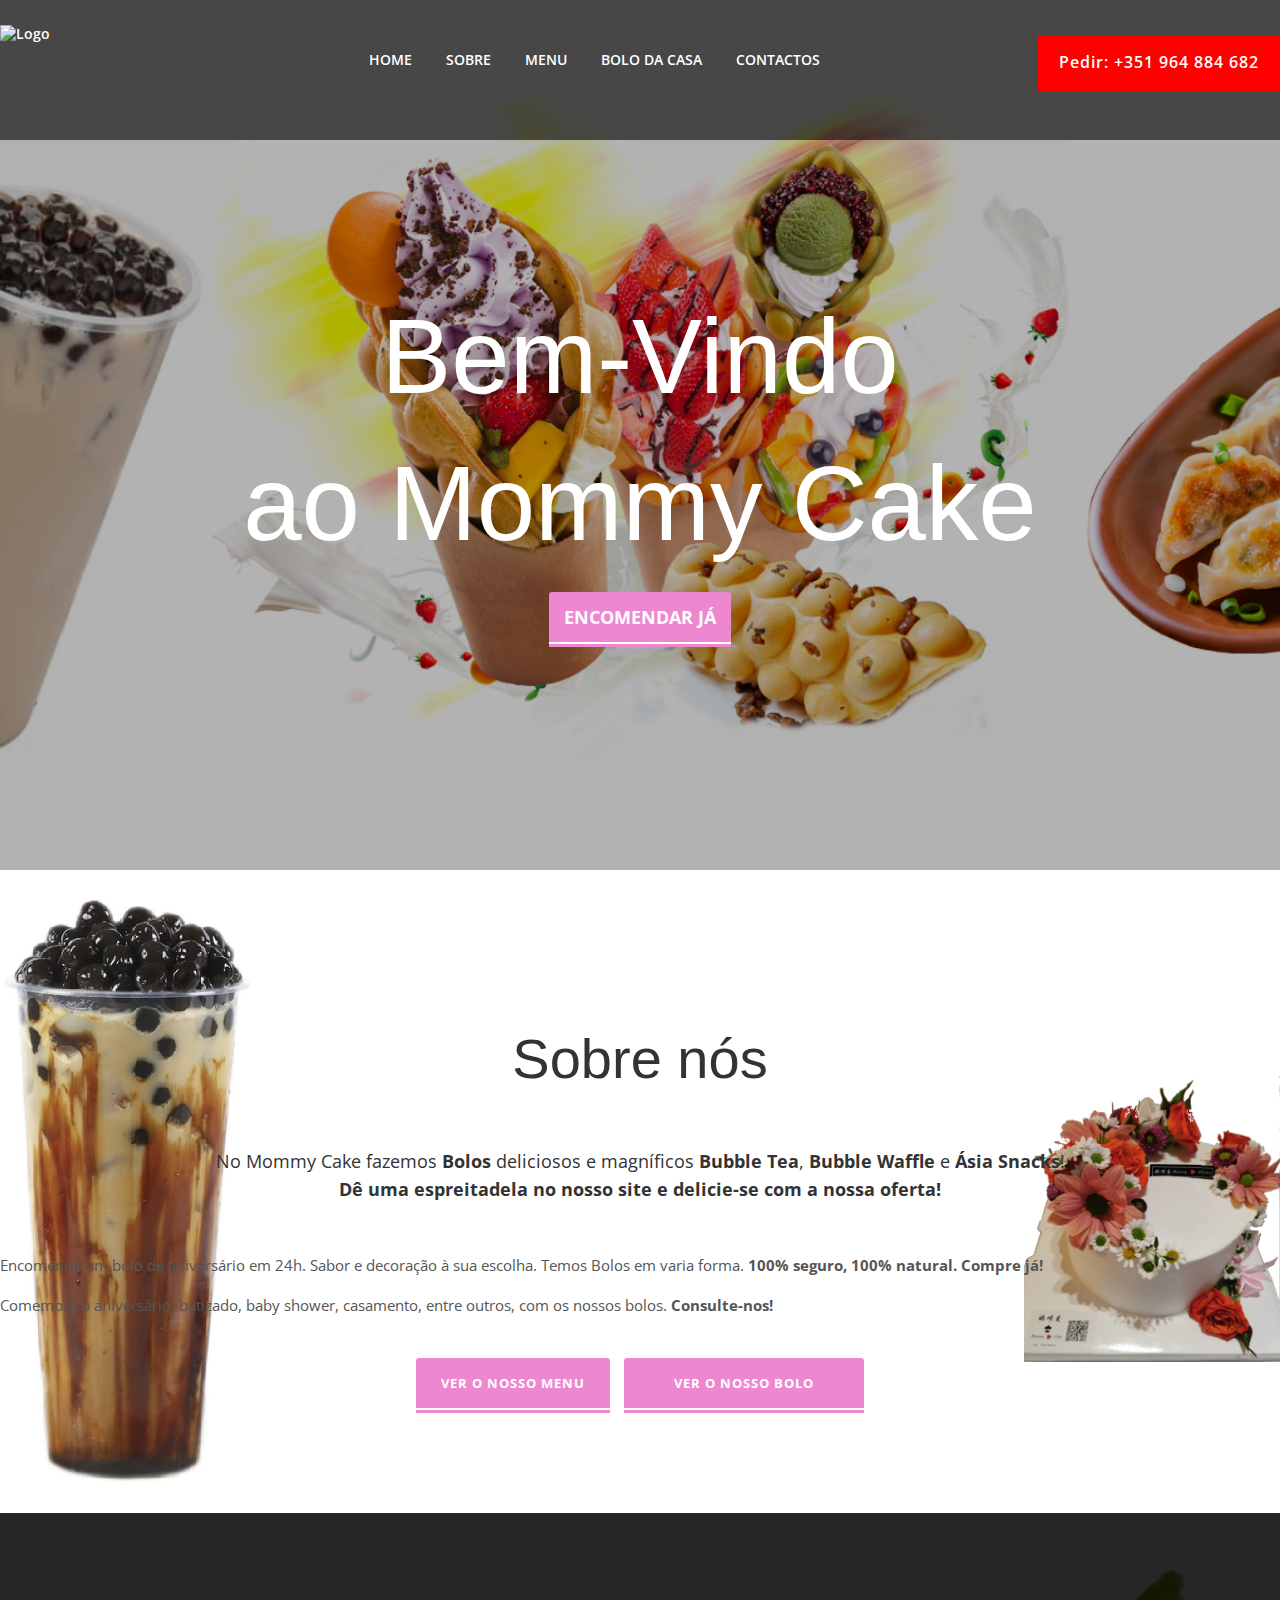
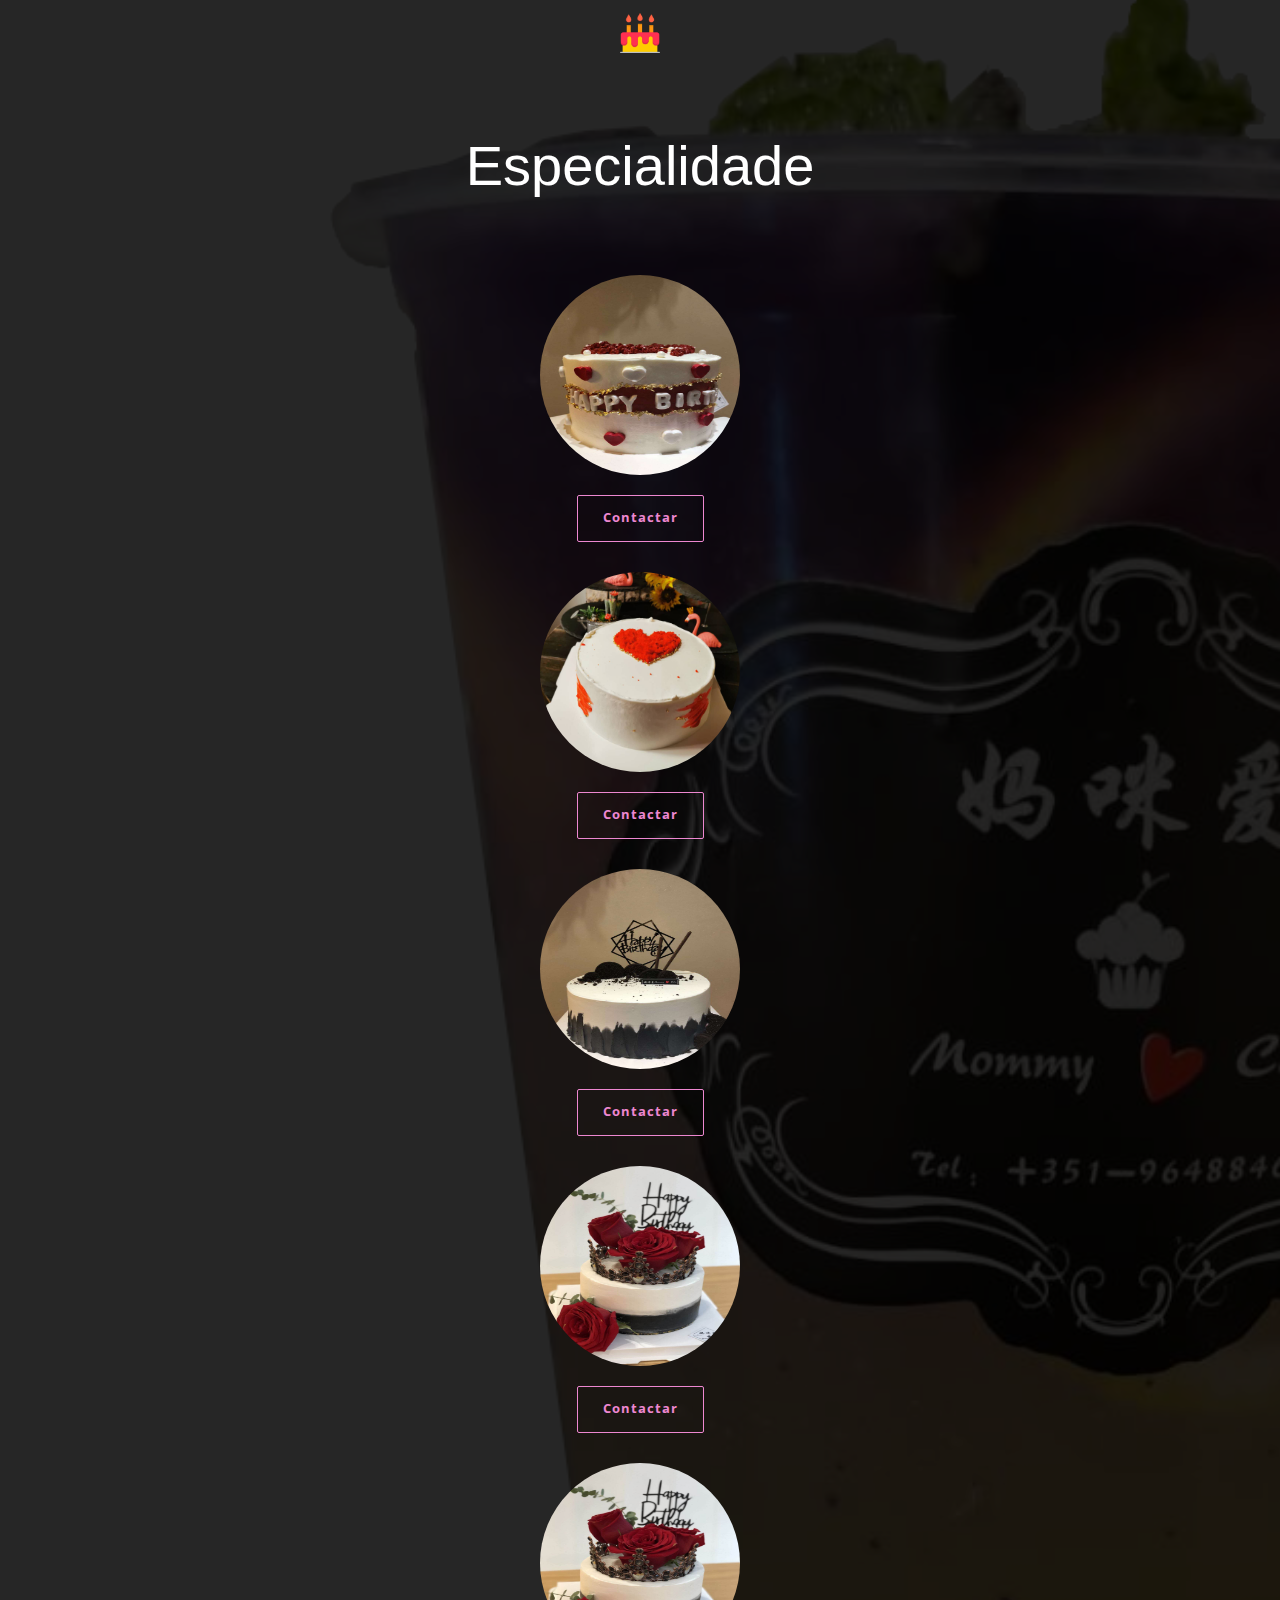
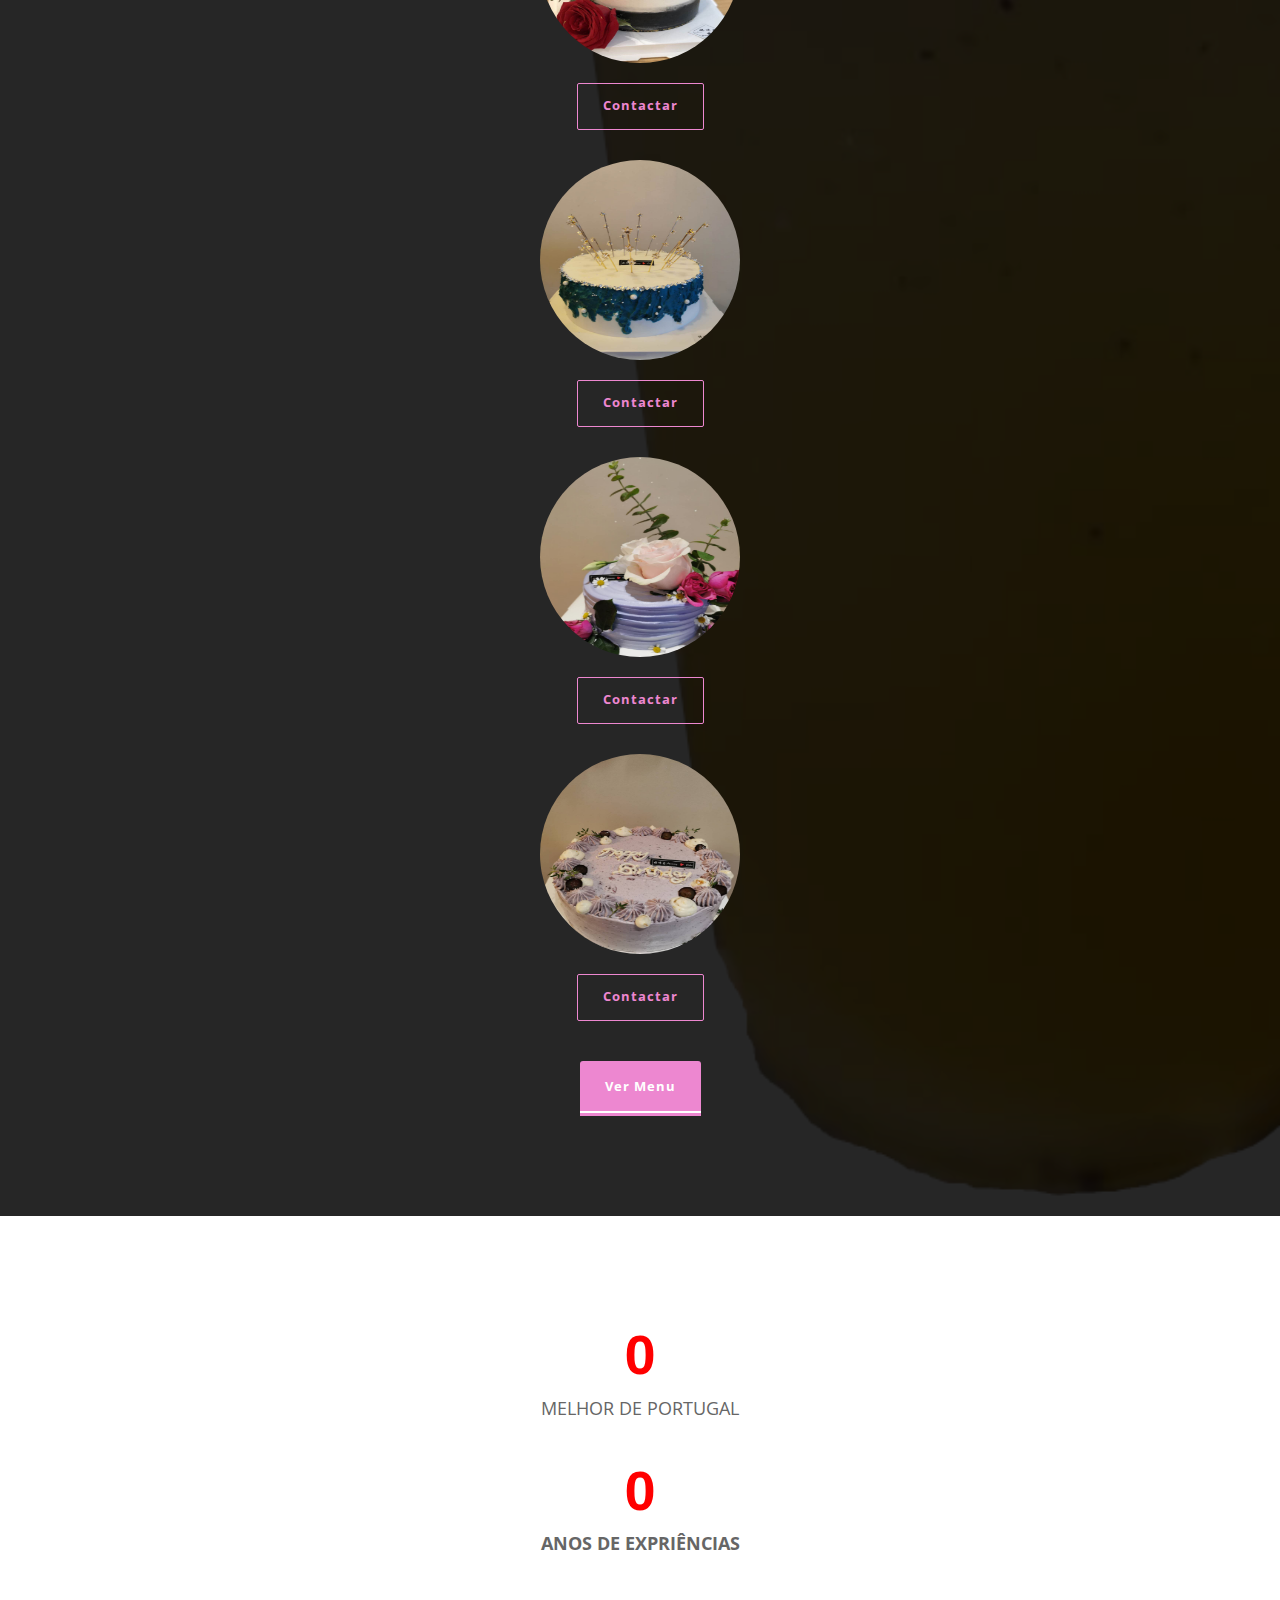
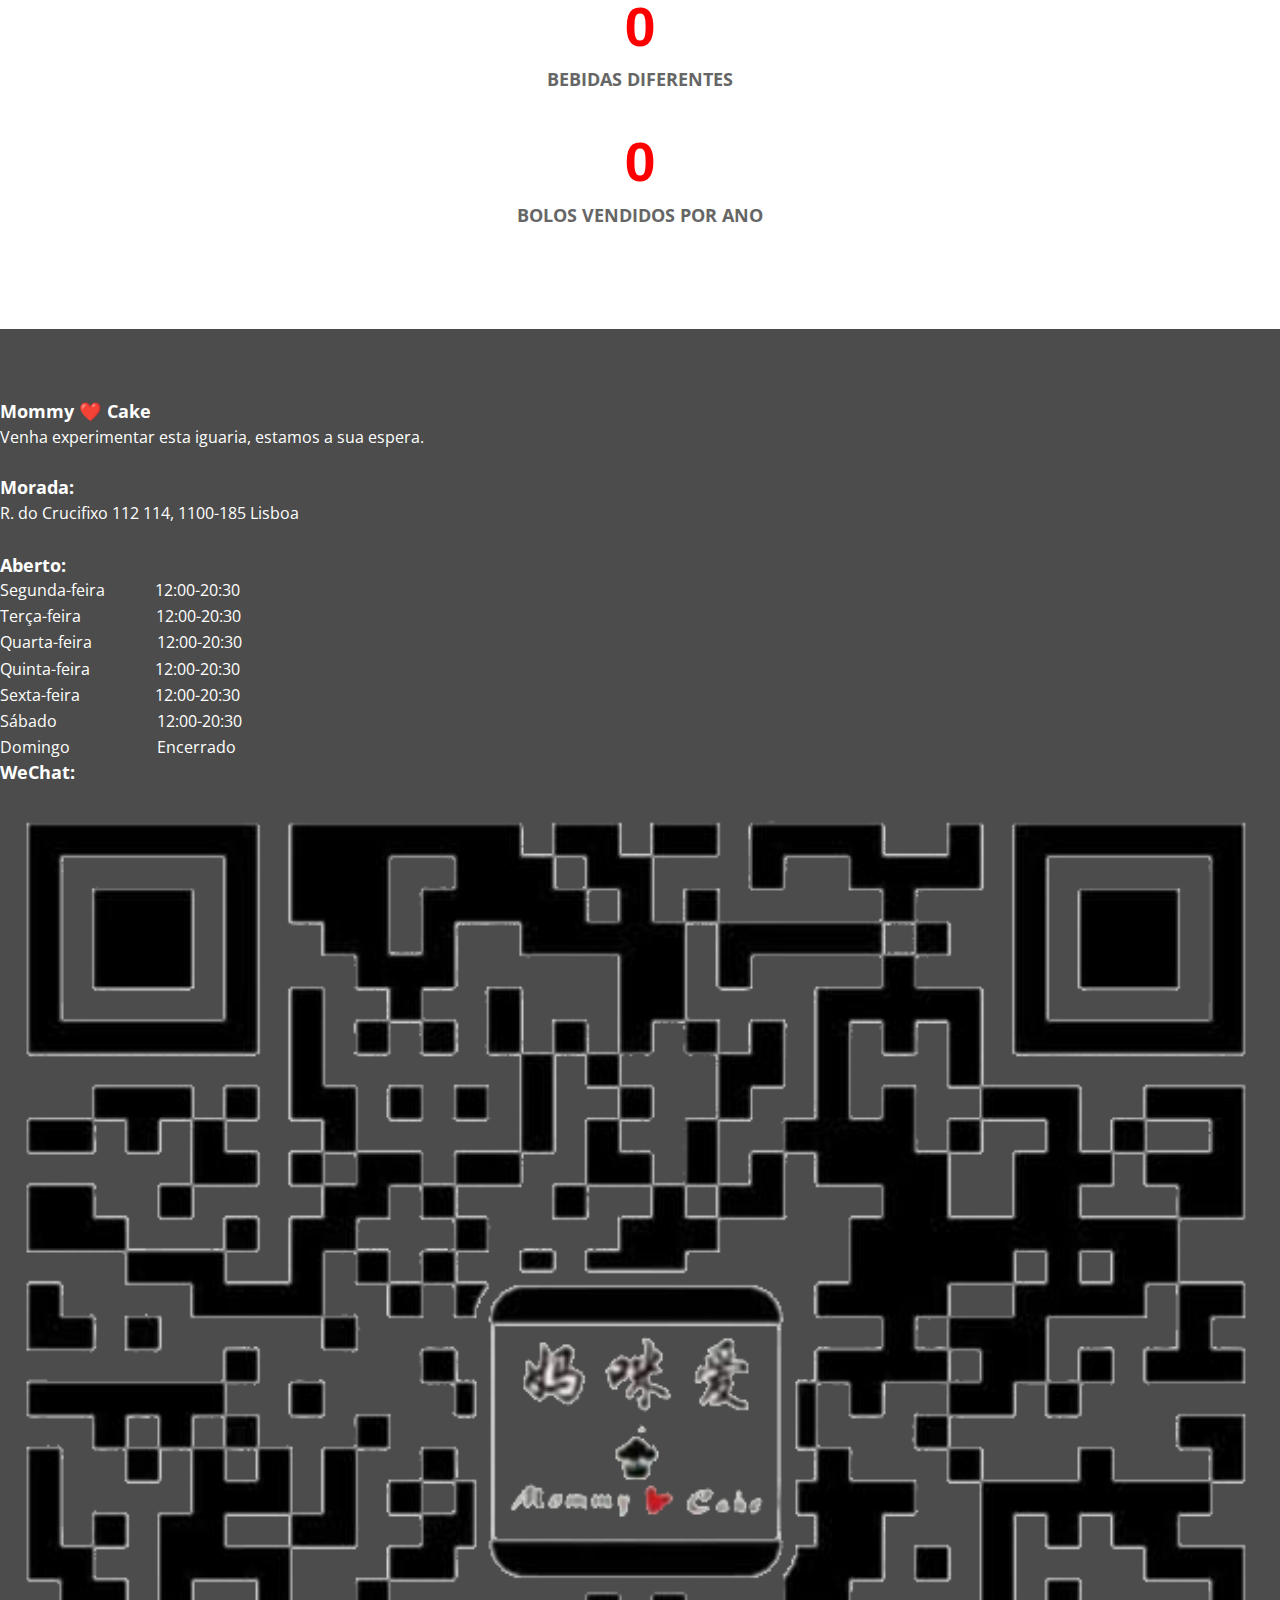
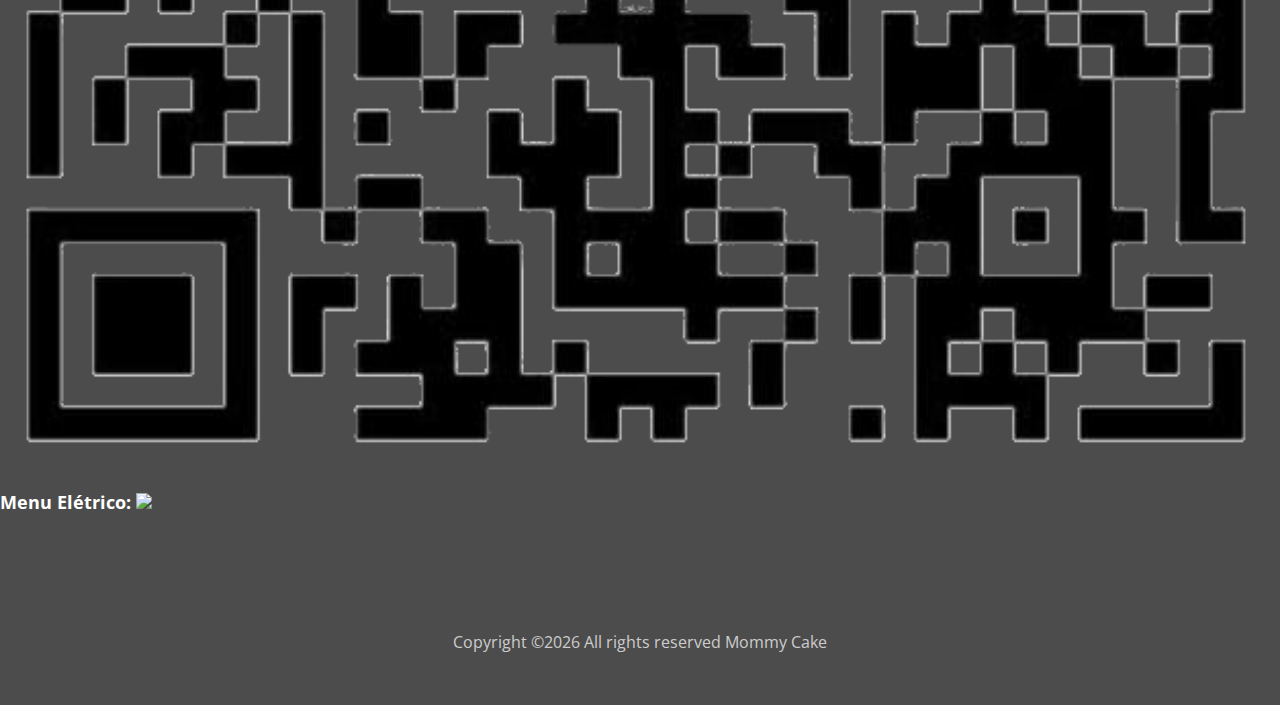
==== commit 64357a2c: "all" ====
--- a/index.html
+++ b/index.html
@@ -218,11 +218,9 @@
         <div class="pos-top triangle-bottom"></div>
         <div class="container">
                 <div class="row mb-5">
-                        <div class="col-md-6 col-lg-4">
+                        <div class="col-md-4 col-lg-2">
                           <div class="ftco-footer-widget mb-4 left-text">
                             <b class="mt-5 letra" >Mommy ❤️ Cake</b>
-                           </br>
-                        </br>
                             <p class="font-9">Venha experimentar esta iguaria, estamos a sua espera.</p>
                           </br>
                             <strong style="color: white; text-align:right">Morada: </strong>
@@ -237,7 +235,6 @@
                         <div class="col-md-4 col-lg-3">
                           <div class="ftco-footer-widget mb-4 left-text">
                             <strong class="d-flex">Aberto:</strong>
-                        </br>
                             <ul class="list-unstyled open-hours">
                               <li class="d-flex" ><span style="margin-right: 50px;">Segunda-feira</span><span >12:00-20:30</span></li>
                               <li class="d-flex"><span style="margin-right: 75px;">Terça-feira</span><span>12:00-20:30</span></li>
@@ -249,18 +246,25 @@
                             </ul>
                           </div>
                         </div>
-                        <div class="col-md-3 col-lg-2">
+                        <div class="col-md-2 col-lg-2">
                                 <div class="ftco-footer-widget mb-4 left-text">
-                                  <strong class="d-flex">QR Code:</strong>
-                                <img src="imgAltera/qr-code-transparente.png" />
+                                        <strong class="d-flex">WeChat:</strong><img src="imgAltera/qr-code-loja.png" />
+                                      </div>
+                        </div>
+                        <div class="col-md-2 col-lg-2">
+                                <div class="ftco-footer-widget mb-4 left-text">
+                                        <strong class="d-flex"><b>Menu Elétrico:</b></strong>
+                                      <img src="imgAltera/qr-code-transparente.png" />
                                 </div>
                         </div>
+                        
                 </div>   
                
-                <ul class="icon mt-30" style="padding-top: 0;">
+                                <ul class="icon mt-30">
                         <li><a href="https://www.facebook.com/Mommy-Cake-104429234362766"  target="_blank"><i class="ion-social-facebook"></i></a></li>
                         <li><a href="https://www.instagram.com/mommy.cake112/" target="_blank"><i class="ion-social-instagram"></i></a></li>
                 </ul>
+
                 <p class="color-light font-9 mt-50 mt-sm-30"><!-- Link back to Colorlib can't be removed. Template is licensed under CC BY 3.0. -->
 Copyright &copy;<script>document.write(new Date().getFullYear());</script> All rights reserved Mommy Cake
 <!-- Link back to Colorlib can't be removed. Template is licensed under CC BY 3.0. --></p>
@@ -271,9 +275,8 @@
 <script src="plugin-frameworks/jquery-3.2.1.min.js"></script>
 <script src="plugin-frameworks/bootstrap.min.js"></script>
 <script src="plugin-frameworks/swiper.js"></script>
-<script src="plugin-frameworks/jquery.waypoints.min.js"></script>
-<script src="plugin-frameworks/progressbar.min.js"></script>
 <script src="common/scripts.js"></script>
+
 
 </body>
 </html>--- a/common/styles.css
+++ b/common/styles.css
@@ -951,14 +951,15 @@
         overflow: hidden;
 
 }
-.bg-0 { background: url(../imgAltera/bg-1.png) no-repeat center; background-size: cover; }
-
-
-.bg-1 { background: url(../imgAltera/bg-1.png) no-repeat center; background-size: cover; }
-
-.bg-2 {   background: url(../imgAltera/BubbleTea/miketea/especial/Classic.png) no-repeat center; background-size: 100%; }
-
-.bg-3 {  background: url(../imgAltera/bolo1.png) no-repeat center;  background-size: 100%; }
+.bg-0 { background: url(../imgAltera/bg-00.png) no-repeat center; background-size: cover; }
+.bg-11 { background: url(../imgAltera/port.png) no-repeat center; background-size: cover; }
+
+
+.bg-1 { background: url(../imgAltera/bg-0.png) no-repeat center; background-size: cover; }
+
+.bg-2 {   background: url(../imgAltera/BubbleTea/miketea/especial/CarmelCoco.jpg) no-repeat center; background-size: 100%; }
+
+.bg-3 {  background: url(../imgAltera/about.jpeg) no-repeat center;  background-size: 100%; }
 
 .bg-4 {  background: url(../imgAltera/bg-4.png) no-repeat center;  background-size: cover; }
 
